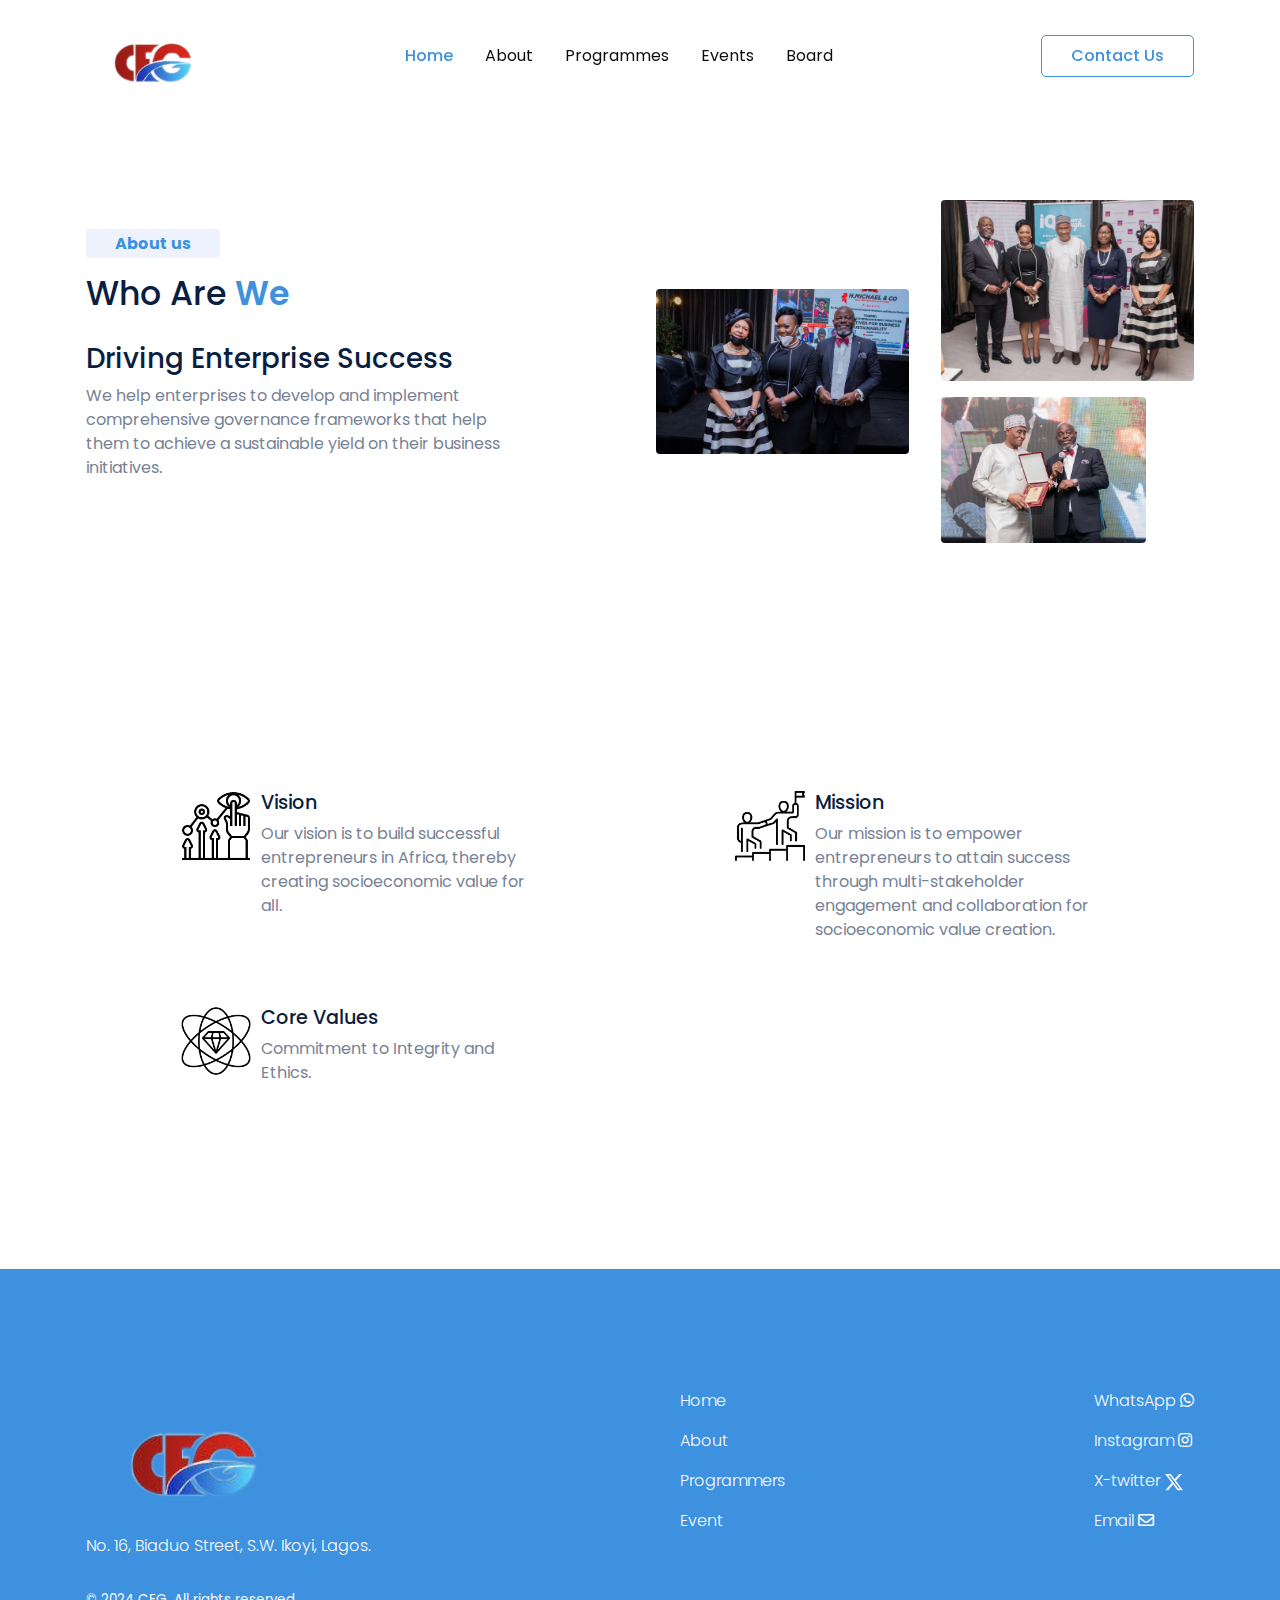
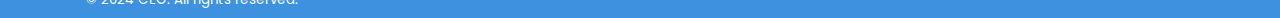
==== about-us.html @ 886b99c8 "three page completed" ====
<!DOCTYPE html>
<html lang="en-US" dir="ltr">

  <head>
    <meta charset="utf-8">
    <meta http-equiv="X-UA-Compatible" content="IE=edge">
    <meta name="viewport" content="width=device-width, initial-scale=1">


    <title>CEG | Entrepreneurial Success</title>

    <link rel="apple-touch-icon" sizes="180x180" href="assets/img/icons/logo.png.png">
    <link rel="icon" type="image/png" sizes="32x32" href="assets/img/icons/logo.png">
    <link rel="icon" type="image/png" sizes="16x16" href="assets/img/icons/logo.png">
    <link rel="shortcut icon" type="image/x-icon" href="assets/img/icons/logo.png">
    <link rel="manifest" href="assets/img/favicons/manifest.json">
    <meta name="theme-color" content="#ffffff">


    <link href="assets/css/theme.css" rel="stylesheet" />
    <link rel="stylesheet" href="assets/css/style.css">
    <link rel="stylesheet" href="assets/css/fontawesome/css/all.css">

  </head>


  <body>
    <main class="main" id="top">
      <nav class="navbar navbar-expand-lg navbar-light fixed-top py-3" data-navbar-on-scroll="data-navbar-on-scroll">
        <div class="container"><a class="navbar-brand d-flex align-items-center fw-semi-bold fs-3" href="index.html"> <img class="me-3 cgelogo" src="assets/img/icons/logoCEG.png" alt="" /></a>
          <button class="navbar-toggler collapsed" type="button" data-bs-toggle="collapse" data-bs-target="#navbarSupportedContent" aria-controls="navbarSupportedContent" aria-expanded="false" aria-label="Toggle navigation"><span class="navbar-toggler-icon"></span></button>
          <div class="collapse navbar-collapse border-top border-lg-0 mt-4 mt-lg-0" id="navbarSupportedContent">
            <ul class="navbar-nav mx-auto pt-2 pt-lg-0 font-base">
                <li class="nav-item px-2" ><a class="nav-link fw-medium active" aria-current="page" href="index.html">Home</a></li>
                <li class="nav-item px-2" ><a class="nav-link" href="about-us.html">About</a></li>
                <li class="nav-item px-2" ><a class="nav-link" href="#services">Programmes </a></li>
                <li class="nav-item px-2" ><a class="nav-link" href="#testimonial">Events </a></li>
                <li class="nav-item px-2" ><a class="nav-link" href="board.html">Board </a></li>
            </ul>
            <form class="ps-lg-5">
              <button class="btn btn-outline-primary order-0" type="submit"> <a class="" href="#">Contact Us</a></button>
            </form>
          </div>
        </div>
      </nav>

      <section class="pt-lg-10 pt-md-8 pb-2" id="about">
        <div class="container">
          <div class="row justify-content-between">
            <div class="col-lg-5 col-9">
              <div class="badge badge-pill badge-soft-primary mb-3 px-4 py-2 font-weight-normal fs-0 mt-4">About us</div>
              <div class="col-auto px-0">
                <h2 class="font-weight-light text-capitalize mb-0 fs-xl-4 fs-sm-3 heading-underline heading-underline-2 mb-4">Who are <strong class="text-primary">we</strong></h2>
                <h3>Driving Enterprise Success</h3>
                </div>
              <p>We help enterprises to develop and implement comprehensive governance frameworks that help them to achieve a sustainable yield on their business initiatives.</p>
              
            </div>
            <div class="col-lg-6 mt-6 mt-lg-0">
              <div class="bg-holder" style="background-image:url(assets/img/shapes/ellipse-2.png);background-size:contain;"></div>
              <!--/.bg-holder-->
              <div class="row no-gutters">
                <div class="col align-self-center mr-3"><img class="img-fluid rounded" src="assets/img/EventsImages/3.jpg" alt=""></div>
                <div class="col">
                  <div class="row">
                    <div class="col mb-3"><img class="img-fluid rounded" src="assets/img/images/about1.jpg" alt=""></div>
                  </div>
                  <div class="row">
                    <div class="col-10"><img class="img-fluid rounded" src="assets/img/EventsImages/16.jpg" alt=""></div>
                  </div>
                </div>
              </div>
            </div>
          </div>
        </div><!-- end of .container-->
      </section>
     <section>
        <div class="container">
            <div class="row justify-content-center mt-lg-8 mt-3">
              <div class="col-xl-10 col-lg-9">
                <div class="row justify-content-between">
                  <div class="col-xl-5 col-md-6 mb-5">
                    <div class="media"><img class="align-self-start mr-2" src="assets/img/icons/vision.png" alt="..." width="70">
                      <div class="media-body">
                        <h5 class="font-weight-bold">Vision</h5>
                        <p>Our vision is to build successful entrepreneurs in Africa, thereby creating socioeconomic value for all.</p>
                      </div>
                    </div>
                  </div>
                  <div class="col-xl-5 col-md-6 mb-5">
                    <div class="media"><img class="align-self-start mr-2" src="assets/img/icons/leadership.png" alt="..." width="70">
                      <div class="media-body">
                        <h5 class="font-weight-bold">Mission</h5>
                        <p>Our mission is to empower entrepreneurs to attain success through multi-stakeholder engagement and collaboration for socioeconomic value creation.</p>
                      </div>
                    </div>
                  </div>
                  <div class="col-xl-5 col-md-6 mb-5">
                    <div class="media"><img class="align-self-start mr-2" src="assets/img/icons/values.png" alt="..." width="70">
                      <div class="media-body">
                        <h5 class="font-weight-bold">Core Values</h5>
                        <p>Commitment to Integrity and Ethics.</p>
                      </div>
                    </div>
                  </div>             
                </div>
              </div>
            </div>
          </div>
     </section>
      <section class="py-0 bg-primary">

        <div class="container">
          <div class="row justify-content-between pb-2 pt-8">
            <div class="col-12 col-lg-auto mb-5 mb-lg-0"><a class="d-flex align-items-center fw-semi-bold fs-3" href="#"> <img class="me-3" src="assets/img/icons/logoCEG.png" alt="..." /></a>
              <p class="my-3 text-100 fw-light">No. 16, Biaduo Street, S.W.
                Ikoyi, Lagos.</p>
            </div>
            <div class="col-auto mb-3">
              <ul class="list-unstyled mb-md-4 mb-lg-0">
                <li class="mb-3"><a class="text-100 fw-light text-decoration-none" href="#!">Home </a></li>
                <li class="mb-3"><a class="text-100 fw-light text-decoration-none" href="#!">About</a></li>
                <li class="mb-3"><a class="text-100 fw-light text-decoration-none" href="#!">Programmers</a></li>
                <li class="mb-3"><a class="text-100 fw-light text-decoration-none" href="#!">Event</a></li>
              </ul>
            </div>
            <div class="col-auto mb-3">
              <ul class="list-unstyled mb-md-4 mb-lg-0">
                <li class="mb-3"><a class="text-100 fw-light text-decoration-none" href="#!">WhatsApp <i class="fab fa-whatsapp"></i></a></li>
                <li class="mb-3"><a class="text-100 fw-light text-decoration-none" href="#!">Instagram  <i class="fab fa-instagram"></i></a></li>
                <li class="mb-3 xt"><a class="text-100 fw-light text-decoration-none" href="#!">X-twitter <svg xmlns="http://www.w3.org/2000/svg" viewBox="0 0 512 512"><!--!Font Awesome Free 6.6.0 by @fontawesome - https://fontawesome.com License - https://fontawesome.com/license/free Copyright 2024 Fonticons, Inc.--><path fill="#f5f5f5" d="M389.2 48h70.6L305.6 224.2 487 464H345L233.7 318.6 106.5 464H35.8L200.7 275.5 26.8 48H172.4L272.9 180.9 389.2 48zM364.4 421.8h39.1L151.1 88h-42L364.4 421.8z"/></svg></a></li>
                <li class="mb-3"><a class="text-100 fw-light text-decoration-none" href="#!">Email <i class="far fa-envelope"></i></a></li>
              </ul>
            </div>
          </div>
          <div class="row">
            <div class="col-auto mb-2">
              <p class="mb-0 fs--1 my-2 text-100">&copy; 2024 CEG. All rights reserved.
              </p>
            </div>
          </div>
        </div><!-- end of .container-->

      </section>
    </main>
    <script src="vendors/@popperjs/popper.min.js"></script>
    <script src="vendors/bootstrap/bootstrap.min.js"></script>
    <script src="vendors/is/is.min.js"></script>
    <script src="https://polyfill.io/v3/polyfill.min.js?features=window.scroll"></script>
    <script src="assets/js/theme.js"></script>
    <script src="assets/js/script.js"></script>

    <link href="https://fonts.googleapis.com/css2?family=Poppins:wght@200;300;400;500;600;700;800;900&amp;display=swap" rel="stylesheet">
  </body>

</html>
---- assets/css/theme.css ----
/* -------------------------------------------------------------------------- */
/*                                 Theme                                      */
/* -------------------------------------------------------------------------- */
/* prettier-ignore */
/* -------------------------------------------------------------------------- */
/*                                  Utilities                                 */
/* -------------------------------------------------------------------------- */
/*-----------------------------------------------
|   Bootstrap Styles
-----------------------------------------------*/
/*!
 * Bootstrap v5.0.0-alpha1 (https://getbootstrap.com/)
 * Copyright 2011-2020 The Bootstrap Authors
 * Copyright 2011-2020 Twitter, Inc.
 * Licensed under MIT (https://github.com/twbs/bootstrap/blob/main/LICENSE)
 */
:root {
  --bs-blue: #3e91df;
  --bs-indigo: #53ACF8;
  --bs-purple: #ad71ff;
  --bs-pink: #ff71c3;
  --bs-red: #ff717c;
  --bs-orange: #ff8125;
  --bs-yellow: #ffee25;
  --bs-green: #5fa500;
  --bs-teal: #00a598;
  --bs-cyan: #3EB8F4;
  --bs-white: #fff;
  --bs-gray: #C3BCC4;
  --bs-gray-dark: #B0A7B2;
  --bs-primary: #3e91df;
  --bs-secondary: #A79CA8;
  --bs-success: #5fa500;
  --bs-info: #3EB8F4;
  --bs-warning: #ffee25;
  --bs-danger: #ff717c;
  --bs-light: #F9FAFD;
  --bs-dark: #44224B;
  --bs-font-sans-serif: "Poppins", "Open Sans", -apple-system, BlinkMacSystemFont, "Segoe UI", "Helvetica Neue", Arial, sans-serif, "Apple Color Emoji", "Segoe UI Emoji", "Segoe UI Symbol";
  --bs-font-monospace: "SFMono-Regular", Menlo, Monaco, Consolas, "Liberation Mono", "Courier New", monospace;
  --bs-gradient: linear-gradient(180deg, rgba(255, 255, 255, 0.15), rgba(255, 255, 255, 0));
}

*,
*::before,
*::after {
  -webkit-box-sizing: border-box;
  box-sizing: border-box;
}

@media (prefers-reduced-motion: no-preference) {
  :root {
    scroll-behavior: smooth;
  }
}

body {
  margin: 0;
  font-family: "Poppins", -apple-system, BlinkMacSystemFont, "Segoe UI", "Helvetica Neue", Arial, sans-serif, "Apple Color Emoji", "Segoe UI Emoji", "Segoe UI Symbol";
  font-size: 1rem;
  font-weight: 400;
  line-height: 1.5;
  color: #778295;
  background-color: #fff;
  -webkit-text-size-adjust: 100%;
  -webkit-tap-highlight-color: rgba(0, 0, 0, 0);
}

hr {
  margin: 1rem 0;
  color: #DFDBDF;
  background-color: currentColor;
  border: 0;
  opacity: 1;
}

hr:not([size]) {
  height: 1px;
}

h1, .h1, h2, .h2, h3, .h3, h4, .h4, h5, .h5, h6, .h6 {
  margin-top: 0;
  margin-bottom: 0.5rem;
  font-family: "Poppins", "Open Sans", -apple-system, BlinkMacSystemFont, "Segoe UI", "Helvetica Neue", Arial, sans-serif, "Apple Color Emoji", "Segoe UI Emoji", "Segoe UI Symbol";
  font-weight: 500;
  line-height: 1.2;
  color: #091E40;
}

h1, .h1 {
  font-size: calc(1.37383rem + 1.48598vw);
}

@media (min-width: 1200px) {
  h1, .h1 {
    font-size: 2.48832rem;
  }
}

h2, .h2 {
  font-size: calc(1.33236rem + 0.98832vw);
}

@media (min-width: 1200px) {
  h2, .h2 {
    font-size: 2.0736rem;
  }
}

h3, .h3 {
  font-size: calc(1.2978rem + 0.5736vw);
}

@media (min-width: 1200px) {
  h3, .h3 {
    font-size: 1.728rem;
  }
}

h4, .h4 {
  font-size: calc(1.269rem + 0.228vw);
}

@media (min-width: 1200px) {
  h4, .h4 {
    font-size: 1.44rem;
  }
}

h5, .h5 {
  font-size: 1.2rem;
}

h6, .h6 {
  font-size: 0.83333rem;
}

p {
  margin-top: 0;
  margin-bottom: 1rem;
}

abbr[title],
abbr[data-bs-original-title] {
  -webkit-text-decoration: underline dotted;
  text-decoration: underline dotted;
  cursor: help;
  -webkit-text-decoration-skip-ink: none;
  text-decoration-skip-ink: none;
}

address {
  margin-bottom: 1rem;
  font-style: normal;
  line-height: inherit;
}

ol,
ul {
  padding-left: 2rem;
}

ol,
ul,
dl {
  margin-top: 0;
  margin-bottom: 1rem;
}

ol ol,
ul ul,
ol ul,
ul ol {
  margin-bottom: 0;
}

dt {
  font-weight: 700;
}

dd {
  margin-bottom: .5rem;
  margin-left: 0;
}

blockquote {
  margin: 0 0 1rem;
}

b,
strong {
  font-weight: 800;
}

small, .small {
  font-size: 75%;
}

mark, .mark {
  padding: 0.2em;
  background-color: #fcf8e3;
}

sub,
sup {
  position: relative;
  font-size: 0.75em;
  line-height: 0;
  vertical-align: baseline;
}

sub {
  bottom: -.25em;
}

sup {
  top: -.5em;
}

a {
  color: #3e91df;
  text-decoration: none;
}

a:hover {
  color: #fff;
  text-decoration: underline;
}

a:not([href]):not([class]), a:not([href]):not([class]):hover {
  color: inherit;
  text-decoration: none;
}

pre,
code,
kbd,
samp {
  font-family: var(--bs-font-monospace);
  font-size: 1em;
  direction: ltr /* rtl:ignore */;
  unicode-bidi: bidi-override;
}

pre {
  display: block;
  margin-top: 0;
  margin-bottom: 1rem;
  overflow: auto;
  font-size: 75%;
}

pre code {
  font-size: inherit;
  color: inherit;
  word-break: normal;
}

code {
  font-size: 75%;
  color: #ff71c3;
  word-wrap: break-word;
}

a > code {
  color: inherit;
}

kbd {
  padding: 0.2rem 0.4rem;
  font-size: 75%;
  color: #fff;
  background-color: #A79CA8;
  border-radius: 0.625rem;
}

kbd kbd {
  padding: 0;
  font-size: 1em;
  font-weight: 700;
}

figure {
  margin: 0 0 1rem;
}

img,
svg {
  vertical-align: middle;
}

table {
  caption-side: bottom;
  border-collapse: collapse;
}

caption {
  padding-top: 0.5rem;
  padding-bottom: 0.5rem;
  color: #CCC6CD;
  text-align: left;
}

th {
  text-align: inherit;
  text-align: -webkit-match-parent;
}

thead,
tbody,
tfoot,
tr,
td,
th {
  border-color: inherit;
  border-style: solid;
  border-width: 0;
}

label {
  display: inline-block;
}

button {
  border-radius: 0;
}

button:focus:not(:focus-visible) {
  outline: 0;
}

input,
button,
select,
optgroup,
textarea {
  margin: 0;
  font-family: inherit;
  font-size: inherit;
  line-height: inherit;
}

button,
select {
  text-transform: none;
}

[role="button"] {
  cursor: pointer;
}

select {
  word-wrap: normal;
}

select:disabled {
  opacity: 1;
}

[list]::-webkit-calendar-picker-indicator {
  display: none;
}

button,
[type="button"],
[type="reset"],
[type="submit"] {
  -webkit-appearance: button;
}

button:not(:disabled),
[type="button"]:not(:disabled),
[type="reset"]:not(:disabled),
[type="submit"]:not(:disabled) {
  cursor: pointer;
}

::-moz-focus-inner {
  padding: 0;
  border-style: none;
}

textarea {
  resize: vertical;
}

fieldset {
  min-width: 0;
  padding: 0;
  margin: 0;
  border: 0;
}

legend {
  float: left;
  width: 100%;
  padding: 0;
  margin-bottom: 0.5rem;
  font-size: calc(1.275rem + 0.3vw);
  line-height: inherit;
}

@media (min-width: 1200px) {
  legend {
    font-size: 1.5rem;
  }
}

legend + * {
  clear: left;
}

::-webkit-datetime-edit-fields-wrapper,
::-webkit-datetime-edit-text,
::-webkit-datetime-edit-minute,
::-webkit-datetime-edit-hour-field,
::-webkit-datetime-edit-day-field,
::-webkit-datetime-edit-month-field,
::-webkit-datetime-edit-year-field {
  padding: 0;
}

::-webkit-inner-spin-button {
  height: auto;
}

[type="search"] {
  outline-offset: -2px;
  -webkit-appearance: textfield;
}

/* rtl:raw:
[type="tel"],
[type="url"],
[type="email"],
[type="number"] {
  direction: ltr;
}
*/
::-webkit-search-decoration {
  -webkit-appearance: none;
}

::-webkit-color-swatch-wrapper {
  padding: 0;
}

::file-selector-button {
  font: inherit;
}

::-webkit-file-upload-button {
  font: inherit;
  -webkit-appearance: button;
}

output {
  display: inline-block;
}

iframe {
  border: 0;
}

summary {
  display: list-item;
  cursor: pointer;
}

progress {
  vertical-align: baseline;
}

[hidden] {
  display: none !important;
}

.lead {
  font-size: 1.2rem;
  font-weight: 400;
}

.display-1 {
  font-size: calc(1.55498rem + 3.65978vw);
  font-weight: 900;
  line-height: 1;
}

@media (min-width: 1200px) {
  .display-1 {
    font-size: 4.29982rem;
  }
}

.display-2 {
  font-size: calc(1.48332rem + 2.79982vw);
  font-weight: 900;
  line-height: 1;
}

@media (min-width: 1200px) {
  .display-2 {
    font-size: 3.58318rem;
  }
}

.display-3 {
  font-size: calc(1.4236rem + 2.08318vw);
  font-weight: 900;
  line-height: 1;
}

@media (min-width: 1200px) {
  .display-3 {
    font-size: 2.98598rem;
  }
}

.display-4 {
  font-size: calc(1.37383rem + 1.48598vw);
  font-weight: 900;
  line-height: 1;
}

@media (min-width: 1200px) {
  .display-4 {
    font-size: 2.48832rem;
  }
}

.display-5 {
  font-size: calc(1.33236rem + 0.98832vw);
  font-weight: 900;
  line-height: 1;
}

@media (min-width: 1200px) {
  .display-5 {
    font-size: 2.0736rem;
  }
}

.display-6 {
  font-size: calc(1.2978rem + 0.5736vw);
  font-weight: 900;
  line-height: 1;
}

@media (min-width: 1200px) {
  .display-6 {
    font-size: 1.728rem;
  }
}

.list-unstyled {
  padding-left: 0;
  list-style: none;
}

.list-inline {
  padding-left: 0;
  list-style: none;
}

.list-inline-item {
  display: inline-block;
}

.list-inline-item:not(:last-child) {
  margin-right: 0.5rem;
}

.initialism {
  font-size: 75%;
  text-transform: uppercase;
}

.blockquote {
  margin-bottom: 1rem;
  font-size: 1.2rem;
}

.blockquote > :last-child {
  margin-bottom: 0;
}

.blockquote-footer {
  margin-top: -1rem;
  margin-bottom: 1rem;
  font-size: 75%;
  color: #C3BCC4;
}

.blockquote-footer::before {
  content: "\2014\00A0";
}

.img-fluid {
  max-width: 100%;
  height: auto;
}

.img-thumbnail {
  padding: 0.25rem;
  background-color: #fff;
  border: 1px solid #DFDBDF;
  border-radius: 0.25rem;
  max-width: 100%;
  height: auto;
}

.figure {
  display: inline-block;
}

.figure-img {
  margin-bottom: 0.5rem;
  line-height: 1;
}

.figure-caption {
  font-size: 75%;
  color: #C3BCC4;
}

.container,
.container-fluid,
.container-sm,
.container-md,
.container-lg,
.container-xl,
.container-xxl {
  width: 100%;
  padding-right: var(--bs-gutter-x, 1rem);
  padding-left: var(--bs-gutter-x, 1rem);
  margin-right: auto;
  margin-left: auto;
}

@media (min-width: 576px) {
  .container, .container-sm {
    max-width: 540px;
  }
}

@media (min-width: 768px) {
  .container, .container-sm, .container-md {
    max-width: 720px;
  }
}

@media (min-width: 992px) {
  .container, .container-sm, .container-md, .container-lg {
    max-width: 960px;
  }
}

@media (min-width: 1200px) {
  .container, .container-sm, .container-md, .container-lg, .container-xl {
    max-width: 1140px;
  }
}

@media (min-width: 1540px) {
  .container, .container-sm, .container-md, .container-lg, .container-xl, .container-xxl {
    max-width: 1480px;
  }
}

.row {
  --bs-gutter-x: 2rem;
  --bs-gutter-y: 0;
  display: -webkit-box;
  display: -ms-flexbox;
  display: flex;
  -ms-flex-wrap: wrap;
  flex-wrap: wrap;
  margin-top: calc(var(--bs-gutter-y) * -1);
  margin-right: calc(var(--bs-gutter-x) / -2);
  margin-left: calc(var(--bs-gutter-x) / -2);
}

.row > * {
  -ms-flex-negative: 0;
  flex-shrink: 0;
  width: 100%;
  max-width: 100%;
  padding-right: calc(var(--bs-gutter-x) / 2);
  padding-left: calc(var(--bs-gutter-x) / 2);
  margin-top: var(--bs-gutter-y);
}

.col {
  -webkit-box-flex: 1;
  -ms-flex: 1 0 0%;
  flex: 1 0 0%;
}

.row-cols-auto > * {
  -webkit-box-flex: 0;
  -ms-flex: 0 0 auto;
  flex: 0 0 auto;
  width: auto;
}

.row-cols-1 > * {
  -webkit-box-flex: 0;
  -ms-flex: 0 0 auto;
  flex: 0 0 auto;
  width: 100%;
}

.row-cols-2 > * {
  -webkit-box-flex: 0;
  -ms-flex: 0 0 auto;
  flex: 0 0 auto;
  width: 50%;
}

.row-cols-3 > * {
  -webkit-box-flex: 0;
  -ms-flex: 0 0 auto;
  flex: 0 0 auto;
  width: 33.33333%;
}

.row-cols-4 > * {
  -webkit-box-flex: 0;
  -ms-flex: 0 0 auto;
  flex: 0 0 auto;
  width: 25%;
}

.row-cols-5 > * {
  -webkit-box-flex: 0;
  -ms-flex: 0 0 auto;
  flex: 0 0 auto;
  width: 20%;
}

.row-cols-6 > * {
  -webkit-box-flex: 0;
  -ms-flex: 0 0 auto;
  flex: 0 0 auto;
  width: 16.66667%;
}

.col-auto {
  -webkit-box-flex: 0;
  -ms-flex: 0 0 auto;
  flex: 0 0 auto;
  width: auto;
}

.col-1 {
  -webkit-box-flex: 0;
  -ms-flex: 0 0 auto;
  flex: 0 0 auto;
  width: 8.33333%;
}

.col-2 {
  -webkit-box-flex: 0;
  -ms-flex: 0 0 auto;
  flex: 0 0 auto;
  width: 16.66667%;
}

.col-3 {
  -webkit-box-flex: 0;
  -ms-flex: 0 0 auto;
  flex: 0 0 auto;
  width: 25%;
}

.col-4 {
  -webkit-box-flex: 0;
  -ms-flex: 0 0 auto;
  flex: 0 0 auto;
  width: 33.33333%;
}

.col-5 {
  -webkit-box-flex: 0;
  -ms-flex: 0 0 auto;
  flex: 0 0 auto;
  width: 41.66667%;
}

.col-6 {
  -webkit-box-flex: 0;
  -ms-flex: 0 0 auto;
  flex: 0 0 auto;
  width: 50%;
}

.col-7 {
  -webkit-box-flex: 0;
  -ms-flex: 0 0 auto;
  flex: 0 0 auto;
  width: 58.33333%;
}

.col-8 {
  -webkit-box-flex: 0;
  -ms-flex: 0 0 auto;
  flex: 0 0 auto;
  width: 66.66667%;
}

.col-9 {
  -webkit-box-flex: 0;
  -ms-flex: 0 0 auto;
  flex: 0 0 auto;
  width: 75%;
}

.col-10 {
  -webkit-box-flex: 0;
  -ms-flex: 0 0 auto;
  flex: 0 0 auto;
  width: 83.33333%;
}

.col-11 {
  -webkit-box-flex: 0;
  -ms-flex: 0 0 auto;
  flex: 0 0 auto;
  width: 91.66667%;
}

.col-12 {
  -webkit-box-flex: 0;
  -ms-flex: 0 0 auto;
  flex: 0 0 auto;
  width: 100%;
}

.offset-1 {
  margin-left: 8.33333%;
}

.offset-2 {
  margin-left: 16.66667%;
}

.offset-3 {
  margin-left: 25%;
}

.offset-4 {
  margin-left: 33.33333%;
}

.offset-5 {
  margin-left: 41.66667%;
}

.offset-6 {
  margin-left: 50%;
}

.offset-7 {
  margin-left: 58.33333%;
}

.offset-8 {
  margin-left: 66.66667%;
}

.offset-9 {
  margin-left: 75%;
}

.offset-10 {
  margin-left: 83.33333%;
}

.offset-11 {
  margin-left: 91.66667%;
}

.g-0,
.gx-0 {
  --bs-gutter-x: 0;
}

.g-0,
.gy-0 {
  --bs-gutter-y: 0;
}

.g-1,
.gx-1 {
  --bs-gutter-x: 0.25rem;
}

.g-1,
.gy-1 {
  --bs-gutter-y: 0.25rem;
}

.g-2,
.gx-2 {
  --bs-gutter-x: 0.5rem;
}

.g-2,
.gy-2 {
  --bs-gutter-y: 0.5rem;
}

.g-3,
.gx-3 {
  --bs-gutter-x: 1rem;
}

.g-3,
.gy-3 {
  --bs-gutter-y: 1rem;
}

.g-4,
.gx-4 {
  --bs-gutter-x: 1.8rem;
}

.g-4,
.gy-4 {
  --bs-gutter-y: 1.8rem;
}

.g-5,
.gx-5 {
  --bs-gutter-x: 3rem;
}

.g-5,
.gy-5 {
  --bs-gutter-y: 3rem;
}

.g-6,
.gx-6 {
  --bs-gutter-x: 4rem;
}

.g-6,
.gy-6 {
  --bs-gutter-y: 4rem;
}

.g-7,
.gx-7 {
  --bs-gutter-x: 5rem;
}

.g-7,
.gy-7 {
  --bs-gutter-y: 5rem;
}

.g-8,
.gx-8 {
  --bs-gutter-x: 7.5rem;
}

.g-8,
.gy-8 {
  --bs-gutter-y: 7.5rem;
}

.g-9,
.gx-9 {
  --bs-gutter-x: 10rem;
}

.g-9,
.gy-9 {
  --bs-gutter-y: 10rem;
}

.g-10,
.gx-10 {
  --bs-gutter-x: 12.5rem;
}

.g-10,
.gy-10 {
  --bs-gutter-y: 12.5rem;
}

.g-11,
.gx-11 {
  --bs-gutter-x: 15rem;
}

.g-11,
.gy-11 {
  --bs-gutter-y: 15rem;
}

@media (min-width: 576px) {
  .col-sm {
    -webkit-box-flex: 1;
    -ms-flex: 1 0 0%;
    flex: 1 0 0%;
  }
  .row-cols-sm-auto > * {
    -webkit-box-flex: 0;
    -ms-flex: 0 0 auto;
    flex: 0 0 auto;
    width: auto;
  }
  .row-cols-sm-1 > * {
    -webkit-box-flex: 0;
    -ms-flex: 0 0 auto;
    flex: 0 0 auto;
    width: 100%;
  }
  .row-cols-sm-2 > * {
    -webkit-box-flex: 0;
    -ms-flex: 0 0 auto;
    flex: 0 0 auto;
    width: 50%;
  }
  .row-cols-sm-3 > * {
    -webkit-box-flex: 0;
    -ms-flex: 0 0 auto;
    flex: 0 0 auto;
    width: 33.33333%;
  }
  .row-cols-sm-4 > * {
    -webkit-box-flex: 0;
    -ms-flex: 0 0 auto;
    flex: 0 0 auto;
    width: 25%;
  }
  .row-cols-sm-5 > * {
    -webkit-box-flex: 0;
    -ms-flex: 0 0 auto;
    flex: 0 0 auto;
    width: 20%;
  }
  .row-cols-sm-6 > * {
    -webkit-box-flex: 0;
    -ms-flex: 0 0 auto;
    flex: 0 0 auto;
    width: 16.66667%;
  }
  .col-sm-auto {
    -webkit-box-flex: 0;
    -ms-flex: 0 0 auto;
    flex: 0 0 auto;
    width: auto;
  }
  .col-sm-1 {
    -webkit-box-flex: 0;
    -ms-flex: 0 0 auto;
    flex: 0 0 auto;
    width: 8.33333%;
  }
  .col-sm-2 {
    -webkit-box-flex: 0;
    -ms-flex: 0 0 auto;
    flex: 0 0 auto;
    width: 16.66667%;
  }
  .col-sm-3 {
    -webkit-box-flex: 0;
    -ms-flex: 0 0 auto;
    flex: 0 0 auto;
    width: 25%;
  }
  .col-sm-4 {
    -webkit-box-flex: 0;
    -ms-flex: 0 0 auto;
    flex: 0 0 auto;
    width: 33.33333%;
  }
  .col-sm-5 {
    -webkit-box-flex: 0;
    -ms-flex: 0 0 auto;
    flex: 0 0 auto;
    width: 41.66667%;
  }
  .col-sm-6 {
    -webkit-box-flex: 0;
    -ms-flex: 0 0 auto;
    flex: 0 0 auto;
    width: 50%;
  }
  .col-sm-7 {
    -webkit-box-flex: 0;
    -ms-flex: 0 0 auto;
    flex: 0 0 auto;
    width: 58.33333%;
  }
  .col-sm-8 {
    -webkit-box-flex: 0;
    -ms-flex: 0 0 auto;
    flex: 0 0 auto;
    width: 66.66667%;
  }
  .col-sm-9 {
    -webkit-box-flex: 0;
    -ms-flex: 0 0 auto;
    flex: 0 0 auto;
    width: 75%;
  }
  .col-sm-10 {
    -webkit-box-flex: 0;
    -ms-flex: 0 0 auto;
    flex: 0 0 auto;
    width: 83.33333%;
  }
  .col-sm-11 {
    -webkit-box-flex: 0;
    -ms-flex: 0 0 auto;
    flex: 0 0 auto;
    width: 91.66667%;
  }
  .col-sm-12 {
    -webkit-box-flex: 0;
    -ms-flex: 0 0 auto;
    flex: 0 0 auto;
    width: 100%;
  }
  .offset-sm-0 {
    margin-left: 0;
  }
  .offset-sm-1 {
    margin-left: 8.33333%;
  }
  .offset-sm-2 {
    margin-left: 16.66667%;
  }
  .offset-sm-3 {
    margin-left: 25%;
  }
  .offset-sm-4 {
    margin-left: 33.33333%;
  }
  .offset-sm-5 {
    margin-left: 41.66667%;
  }
  .offset-sm-6 {
    margin-left: 50%;
  }
  .offset-sm-7 {
    margin-left: 58.33333%;
  }
  .offset-sm-8 {
    margin-left: 66.66667%;
  }
  .offset-sm-9 {
    margin-left: 75%;
  }
  .offset-sm-10 {
    margin-left: 83.33333%;
  }
  .offset-sm-11 {
    margin-left: 91.66667%;
  }
  .g-sm-0,
  .gx-sm-0 {
    --bs-gutter-x: 0;
  }
  .g-sm-0,
  .gy-sm-0 {
    --bs-gutter-y: 0;
  }
  .g-sm-1,
  .gx-sm-1 {
    --bs-gutter-x: 0.25rem;
  }
  .g-sm-1,
  .gy-sm-1 {
    --bs-gutter-y: 0.25rem;
  }
  .g-sm-2,
  .gx-sm-2 {
    --bs-gutter-x: 0.5rem;
  }
  .g-sm-2,
  .gy-sm-2 {
    --bs-gutter-y: 0.5rem;
  }
  .g-sm-3,
  .gx-sm-3 {
    --bs-gutter-x: 1rem;
  }
  .g-sm-3,
  .gy-sm-3 {
    --bs-gutter-y: 1rem;
  }
  .g-sm-4,
  .gx-sm-4 {
    --bs-gutter-x: 1.8rem;
  }
  .g-sm-4,
  .gy-sm-4 {
    --bs-gutter-y: 1.8rem;
  }
  .g-sm-5,
  .gx-sm-5 {
    --bs-gutter-x: 3rem;
  }
  .g-sm-5,
  .gy-sm-5 {
    --bs-gutter-y: 3rem;
  }
  .g-sm-6,
  .gx-sm-6 {
    --bs-gutter-x: 4rem;
  }
  .g-sm-6,
  .gy-sm-6 {
    --bs-gutter-y: 4rem;
  }
  .g-sm-7,
  .gx-sm-7 {
    --bs-gutter-x: 5rem;
  }
  .g-sm-7,
  .gy-sm-7 {
    --bs-gutter-y: 5rem;
  }
  .g-sm-8,
  .gx-sm-8 {
    --bs-gutter-x: 7.5rem;
  }
  .g-sm-8,
  .gy-sm-8 {
    --bs-gutter-y: 7.5rem;
  }
  .g-sm-9,
  .gx-sm-9 {
    --bs-gutter-x: 10rem;
  }
  .g-sm-9,
  .gy-sm-9 {
    --bs-gutter-y: 10rem;
  }
  .g-sm-10,
  .gx-sm-10 {
    --bs-gutter-x: 12.5rem;
  }
  .g-sm-10,
  .gy-sm-10 {
    --bs-gutter-y: 12.5rem;
  }
  .g-sm-11,
  .gx-sm-11 {
    --bs-gutter-x: 15rem;
  }
  .g-sm-11,
  .gy-sm-11 {
    --bs-gutter-y: 15rem;
  }
}

@media (min-width: 768px) {
  .col-md {
    -webkit-box-flex: 1;
    -ms-flex: 1 0 0%;
    flex: 1 0 0%;
  }
  .row-cols-md-auto > * {
    -webkit-box-flex: 0;
    -ms-flex: 0 0 auto;
    flex: 0 0 auto;
    width: auto;
  }
  .row-cols-md-1 > * {
    -webkit-box-flex: 0;
    -ms-flex: 0 0 auto;
    flex: 0 0 auto;
    width: 100%;
  }
  .row-cols-md-2 > * {
    -webkit-box-flex: 0;
    -ms-flex: 0 0 auto;
    flex: 0 0 auto;
    width: 50%;
  }
  .row-cols-md-3 > * {
    -webkit-box-flex: 0;
    -ms-flex: 0 0 auto;
    flex: 0 0 auto;
    width: 33.33333%;
  }
  .row-cols-md-4 > * {
    -webkit-box-flex: 0;
    -ms-flex: 0 0 auto;
    flex: 0 0 auto;
    width: 25%;
  }
  .row-cols-md-5 > * {
    -webkit-box-flex: 0;
    -ms-flex: 0 0 auto;
    flex: 0 0 auto;
    width: 20%;
  }
  .row-cols-md-6 > * {
    -webkit-box-flex: 0;
    -ms-flex: 0 0 auto;
    flex: 0 0 auto;
    width: 16.66667%;
  }
  .col-md-auto {
    -webkit-box-flex: 0;
    -ms-flex: 0 0 auto;
    flex: 0 0 auto;
    width: auto;
  }
  .col-md-1 {
    -webkit-box-flex: 0;
    -ms-flex: 0 0 auto;
    flex: 0 0 auto;
    width: 8.33333%;
  }
  .col-md-2 {
    -webkit-box-flex: 0;
    -ms-flex: 0 0 auto;
    flex: 0 0 auto;
    width: 16.66667%;
  }
  .col-md-3 {
    -webkit-box-flex: 0;
    -ms-flex: 0 0 auto;
    flex: 0 0 auto;
    width: 25%;
  }
  .col-md-4 {
    -webkit-box-flex: 0;
    -ms-flex: 0 0 auto;
    flex: 0 0 auto;
    width: 33.33333%;
  }
  .col-md-5 {
    -webkit-box-flex: 0;
    -ms-flex: 0 0 auto;
    flex: 0 0 auto;
    width: 41.66667%;
  }
  .col-md-6 {
    -webkit-box-flex: 0;
    -ms-flex: 0 0 auto;
    flex: 0 0 auto;
    width: 50%;
  }
  .col-md-7 {
    -webkit-box-flex: 0;
    -ms-flex: 0 0 auto;
    flex: 0 0 auto;
    width: 58.33333%;
  }
  .col-md-8 {
    -webkit-box-flex: 0;
    -ms-flex: 0 0 auto;
    flex: 0 0 auto;
    width: 66.66667%;
  }
  .col-md-9 {
    -webkit-box-flex: 0;
    -ms-flex: 0 0 auto;
    flex: 0 0 auto;
    width: 75%;
  }
  .col-md-10 {
    -webkit-box-flex: 0;
    -ms-flex: 0 0 auto;
    flex: 0 0 auto;
    width: 83.33333%;
  }
  .col-md-11 {
    -webkit-box-flex: 0;
    -ms-flex: 0 0 auto;
    flex: 0 0 auto;
    width: 91.66667%;
  }
  .col-md-12 {
    -webkit-box-flex: 0;
    -ms-flex: 0 0 auto;
    flex: 0 0 auto;
    width: 100%;
  }
  .offset-md-0 {
    margin-left: 0;
  }
  .offset-md-1 {
    margin-left: 8.33333%;
  }
  .offset-md-2 {
    margin-left: 16.66667%;
  }
  .offset-md-3 {
    margin-left: 25%;
  }
  .offset-md-4 {
    margin-left: 33.33333%;
  }
  .offset-md-5 {
    margin-left: 41.66667%;
  }
  .offset-md-6 {
    margin-left: 50%;
  }
  .offset-md-7 {
    margin-left: 58.33333%;
  }
  .offset-md-8 {
    margin-left: 66.66667%;
  }
  .offset-md-9 {
    margin-left: 75%;
  }
  .offset-md-10 {
    margin-left: 83.33333%;
  }
  .offset-md-11 {
    margin-left: 91.66667%;
  }
  .g-md-0,
  .gx-md-0 {
    --bs-gutter-x: 0;
  }
  .g-md-0,
  .gy-md-0 {
    --bs-gutter-y: 0;
  }
  .g-md-1,
  .gx-md-1 {
    --bs-gutter-x: 0.25rem;
  }
  .g-md-1,
  .gy-md-1 {
    --bs-gutter-y: 0.25rem;
  }
  .g-md-2,
  .gx-md-2 {
    --bs-gutter-x: 0.5rem;
  }
  .g-md-2,
  .gy-md-2 {
    --bs-gutter-y: 0.5rem;
  }
  .g-md-3,
  .gx-md-3 {
    --bs-gutter-x: 1rem;
  }
  .g-md-3,
  .gy-md-3 {
    --bs-gutter-y: 1rem;
  }
  .g-md-4,
  .gx-md-4 {
    --bs-gutter-x: 1.8rem;
  }
  .g-md-4,
  .gy-md-4 {
    --bs-gutter-y: 1.8rem;
  }
  .g-md-5,
  .gx-md-5 {
    --bs-gutter-x: 3rem;
  }
  .g-md-5,
  .gy-md-5 {
    --bs-gutter-y: 3rem;
  }
  .g-md-6,
  .gx-md-6 {
    --bs-gutter-x: 4rem;
  }
  .g-md-6,
  .gy-md-6 {
    --bs-gutter-y: 4rem;
  }
  .g-md-7,
  .gx-md-7 {
    --bs-gutter-x: 5rem;
  }
  .g-md-7,
  .gy-md-7 {
    --bs-gutter-y: 5rem;
  }
  .g-md-8,
  .gx-md-8 {
    --bs-gutter-x: 7.5rem;
  }
  .g-md-8,
  .gy-md-8 {
    --bs-gutter-y: 7.5rem;
  }
  .g-md-9,
  .gx-md-9 {
    --bs-gutter-x: 10rem;
  }
  .g-md-9,
  .gy-md-9 {
    --bs-gutter-y: 10rem;
  }
  .g-md-10,
  .gx-md-10 {
    --bs-gutter-x: 12.5rem;
  }
  .g-md-10,
  .gy-md-10 {
    --bs-gutter-y: 12.5rem;
  }
  .g-md-11,
  .gx-md-11 {
    --bs-gutter-x: 15rem;
  }
  .g-md-11,
  .gy-md-11 {
    --bs-gutter-y: 15rem;
  }
}

@media (min-width: 992px) {
  .col-lg {
    -webkit-box-flex: 1;
    -ms-flex: 1 0 0%;
    flex: 1 0 0%;
  }
  .row-cols-lg-auto > * {
    -webkit-box-flex: 0;
    -ms-flex: 0 0 auto;
    flex: 0 0 auto;
    width: auto;
  }
  .row-cols-lg-1 > * {
    -webkit-box-flex: 0;
    -ms-flex: 0 0 auto;
    flex: 0 0 auto;
    width: 100%;
  }
  .row-cols-lg-2 > * {
    -webkit-box-flex: 0;
    -ms-flex: 0 0 auto;
    flex: 0 0 auto;
    width: 50%;
  }
  .row-cols-lg-3 > * {
    -webkit-box-flex: 0;
    -ms-flex: 0 0 auto;
    flex: 0 0 auto;
    width: 33.33333%;
  }
  .row-cols-lg-4 > * {
    -webkit-box-flex: 0;
    -ms-flex: 0 0 auto;
    flex: 0 0 auto;
    width: 25%;
  }
  .row-cols-lg-5 > * {
    -webkit-box-flex: 0;
    -ms-flex: 0 0 auto;
    flex: 0 0 auto;
    width: 20%;
  }
  .row-cols-lg-6 > * {
    -webkit-box-flex: 0;
    -ms-flex: 0 0 auto;
    flex: 0 0 auto;
    width: 16.66667%;
  }
  .col-lg-auto {
    -webkit-box-flex: 0;
    -ms-flex: 0 0 auto;
    flex: 0 0 auto;
    width: auto;
  }
  .col-lg-1 {
    -webkit-box-flex: 0;
    -ms-flex: 0 0 auto;
    flex: 0 0 auto;
    width: 8.33333%;
  }
  .col-lg-2 {
    -webkit-box-flex: 0;
    -ms-flex: 0 0 auto;
    flex: 0 0 auto;
    width: 16.66667%;
  }
  .col-lg-3 {
    -webkit-box-flex: 0;
    -ms-flex: 0 0 auto;
    flex: 0 0 auto;
    width: 25%;
  }
  .col-lg-4 {
    -webkit-box-flex: 0;
    -ms-flex: 0 0 auto;
    flex: 0 0 auto;
    width: 33.33333%;
  }
  .col-lg-5 {
    -webkit-box-flex: 0;
    -ms-flex: 0 0 auto;
    flex: 0 0 auto;
    width: 41.66667%;
  }
  .col-lg-6 {
    -webkit-box-flex: 0;
    -ms-flex: 0 0 auto;
    flex: 0 0 auto;
    width: 50%;
  }
  .col-lg-7 {
    -webkit-box-flex: 0;
    -ms-flex: 0 0 auto;
    flex: 0 0 auto;
    width: 58.33333%;
  }
  .col-lg-8 {
    -webkit-box-flex: 0;
    -ms-flex: 0 0 auto;
    flex: 0 0 auto;
    width: 66.66667%;
  }
  .col-lg-9 {
    -webkit-box-flex: 0;
    -ms-flex: 0 0 auto;
    flex: 0 0 auto;
    width: 75%;
  }
  .col-lg-10 {
    -webkit-box-flex: 0;
    -ms-flex: 0 0 auto;
    flex: 0 0 auto;
    width: 83.33333%;
  }
  .col-lg-11 {
    -webkit-box-flex: 0;
    -ms-flex: 0 0 auto;
    flex: 0 0 auto;
    width: 91.66667%;
  }
  .col-lg-12 {
    -webkit-box-flex: 0;
    -ms-flex: 0 0 auto;
    flex: 0 0 auto;
    width: 100%;
  }
  .offset-lg-0 {
    margin-left: 0;
  }
  .offset-lg-1 {
    margin-left: 8.33333%;
  }
  .offset-lg-2 {
    margin-left: 16.66667%;
  }
  .offset-lg-3 {
    margin-left: 25%;
  }
  .offset-lg-4 {
    margin-left: 33.33333%;
  }
  .offset-lg-5 {
    margin-left: 41.66667%;
  }
  .offset-lg-6 {
    margin-left: 50%;
  }
  .offset-lg-7 {
    margin-left: 58.33333%;
  }
  .offset-lg-8 {
    margin-left: 66.66667%;
  }
  .offset-lg-9 {
    margin-left: 75%;
  }
  .offset-lg-10 {
    margin-left: 83.33333%;
  }
  .offset-lg-11 {
    margin-left: 91.66667%;
  }
  .g-lg-0,
  .gx-lg-0 {
    --bs-gutter-x: 0;
  }
  .g-lg-0,
  .gy-lg-0 {
    --bs-gutter-y: 0;
  }
  .g-lg-1,
  .gx-lg-1 {
    --bs-gutter-x: 0.25rem;
  }
  .g-lg-1,
  .gy-lg-1 {
    --bs-gutter-y: 0.25rem;
  }
  .g-lg-2,
  .gx-lg-2 {
    --bs-gutter-x: 0.5rem;
  }
  .g-lg-2,
  .gy-lg-2 {
    --bs-gutter-y: 0.5rem;
  }
  .g-lg-3,
  .gx-lg-3 {
    --bs-gutter-x: 1rem;
  }
  .g-lg-3,
  .gy-lg-3 {
    --bs-gutter-y: 1rem;
  }
  .g-lg-4,
  .gx-lg-4 {
    --bs-gutter-x: 1.8rem;
  }
  .g-lg-4,
  .gy-lg-4 {
    --bs-gutter-y: 1.8rem;
  }
  .g-lg-5,
  .gx-lg-5 {
    --bs-gutter-x: 3rem;
  }
  .g-lg-5,
  .gy-lg-5 {
    --bs-gutter-y: 3rem;
  }
  .g-lg-6,
  .gx-lg-6 {
    --bs-gutter-x: 4rem;
  }
  .g-lg-6,
  .gy-lg-6 {
    --bs-gutter-y: 4rem;
  }
  .g-lg-7,
  .gx-lg-7 {
    --bs-gutter-x: 5rem;
  }
  .g-lg-7,
  .gy-lg-7 {
    --bs-gutter-y: 5rem;
  }
  .g-lg-8,
  .gx-lg-8 {
    --bs-gutter-x: 7.5rem;
  }
  .g-lg-8,
  .gy-lg-8 {
    --bs-gutter-y: 7.5rem;
  }
  .g-lg-9,
  .gx-lg-9 {
    --bs-gutter-x: 10rem;
  }
  .g-lg-9,
  .gy-lg-9 {
    --bs-gutter-y: 10rem;
  }
  .g-lg-10,
  .gx-lg-10 {
    --bs-gutter-x: 12.5rem;
  }
  .g-lg-10,
  .gy-lg-10 {
    --bs-gutter-y: 12.5rem;
  }
  .g-lg-11,
  .gx-lg-11 {
    --bs-gutter-x: 15rem;
  }
  .g-lg-11,
  .gy-lg-11 {
    --bs-gutter-y: 15rem;
  }
}

@media (min-width: 1200px) {
  .col-xl {
    -webkit-box-flex: 1;
    -ms-flex: 1 0 0%;
    flex: 1 0 0%;
  }
  .row-cols-xl-auto > * {
    -webkit-box-flex: 0;
    -ms-flex: 0 0 auto;
    flex: 0 0 auto;
    width: auto;
  }
  .row-cols-xl-1 > * {
    -webkit-box-flex: 0;
    -ms-flex: 0 0 auto;
    flex: 0 0 auto;
    width: 100%;
  }
  .row-cols-xl-2 > * {
    -webkit-box-flex: 0;
    -ms-flex: 0 0 auto;
    flex: 0 0 auto;
    width: 50%;
  }
  .row-cols-xl-3 > * {
    -webkit-box-flex: 0;
    -ms-flex: 0 0 auto;
    flex: 0 0 auto;
    width: 33.33333%;
  }
  .row-cols-xl-4 > * {
    -webkit-box-flex: 0;
    -ms-flex: 0 0 auto;
    flex: 0 0 auto;
    width: 25%;
  }
  .row-cols-xl-5 > * {
    -webkit-box-flex: 0;
    -ms-flex: 0 0 auto;
    flex: 0 0 auto;
    width: 20%;
  }
  .row-cols-xl-6 > * {
    -webkit-box-flex: 0;
    -ms-flex: 0 0 auto;
    flex: 0 0 auto;
    width: 16.66667%;
  }
  .col-xl-auto {
    -webkit-box-flex: 0;
    -ms-flex: 0 0 auto;
    flex: 0 0 auto;
    width: auto;
  }
  .col-xl-1 {
    -webkit-box-flex: 0;
    -ms-flex: 0 0 auto;
    flex: 0 0 auto;
    width: 8.33333%;
  }
  .col-xl-2 {
    -webkit-box-flex: 0;
    -ms-flex: 0 0 auto;
    flex: 0 0 auto;
    width: 16.66667%;
  }
  .col-xl-3 {
    -webkit-box-flex: 0;
    -ms-flex: 0 0 auto;
    flex: 0 0 auto;
    width: 25%;
  }
  .col-xl-4 {
    -webkit-box-flex: 0;
    -ms-flex: 0 0 auto;
    flex: 0 0 auto;
    width: 33.33333%;
  }
  .col-xl-5 {
    -webkit-box-flex: 0;
    -ms-flex: 0 0 auto;
    flex: 0 0 auto;
    width: 41.66667%;
  }
  .col-xl-6 {
    -webkit-box-flex: 0;
    -ms-flex: 0 0 auto;
    flex: 0 0 auto;
    width: 50%;
  }
  .col-xl-7 {
    -webkit-box-flex: 0;
    -ms-flex: 0 0 auto;
    flex: 0 0 auto;
    width: 58.33333%;
  }
  .col-xl-8 {
    -webkit-box-flex: 0;
    -ms-flex: 0 0 auto;
    flex: 0 0 auto;
    width: 66.66667%;
  }
  .col-xl-9 {
    -webkit-box-flex: 0;
    -ms-flex: 0 0 auto;
    flex: 0 0 auto;
    width: 75%;
  }
  .col-xl-10 {
    -webkit-box-flex: 0;
    -ms-flex: 0 0 auto;
    flex: 0 0 auto;
    width: 83.33333%;
  }
  .col-xl-11 {
    -webkit-box-flex: 0;
    -ms-flex: 0 0 auto;
    flex: 0 0 auto;
    width: 91.66667%;
  }
  .col-xl-12 {
    -webkit-box-flex: 0;
    -ms-flex: 0 0 auto;
    flex: 0 0 auto;
    width: 100%;
  }
  .offset-xl-0 {
    margin-left: 0;
  }
  .offset-xl-1 {
    margin-left: 8.33333%;
  }
  .offset-xl-2 {
    margin-left: 16.66667%;
  }
  .offset-xl-3 {
    margin-left: 25%;
  }
  .offset-xl-4 {
    margin-left: 33.33333%;
  }
  .offset-xl-5 {
    margin-left: 41.66667%;
  }
  .offset-xl-6 {
    margin-left: 50%;
  }
  .offset-xl-7 {
    margin-left: 58.33333%;
  }
  .offset-xl-8 {
    margin-left: 66.66667%;
  }
  .offset-xl-9 {
    margin-left: 75%;
  }
  .offset-xl-10 {
    margin-left: 83.33333%;
  }
  .offset-xl-11 {
    margin-left: 91.66667%;
  }
  .g-xl-0,
  .gx-xl-0 {
    --bs-gutter-x: 0;
  }
  .g-xl-0,
  .gy-xl-0 {
    --bs-gutter-y: 0;
  }
  .g-xl-1,
  .gx-xl-1 {
    --bs-gutter-x: 0.25rem;
  }
  .g-xl-1,
  .gy-xl-1 {
    --bs-gutter-y: 0.25rem;
  }
  .g-xl-2,
  .gx-xl-2 {
    --bs-gutter-x: 0.5rem;
  }
  .g-xl-2,
  .gy-xl-2 {
    --bs-gutter-y: 0.5rem;
  }
  .g-xl-3,
  .gx-xl-3 {
    --bs-gutter-x: 1rem;
  }
  .g-xl-3,
  .gy-xl-3 {
    --bs-gutter-y: 1rem;
  }
  .g-xl-4,
  .gx-xl-4 {
    --bs-gutter-x: 1.8rem;
  }
  .g-xl-4,
  .gy-xl-4 {
    --bs-gutter-y: 1.8rem;
  }
  .g-xl-5,
  .gx-xl-5 {
    --bs-gutter-x: 3rem;
  }
  .g-xl-5,
  .gy-xl-5 {
    --bs-gutter-y: 3rem;
  }
  .g-xl-6,
  .gx-xl-6 {
    --bs-gutter-x: 4rem;
  }
  .g-xl-6,
  .gy-xl-6 {
    --bs-gutter-y: 4rem;
  }
  .g-xl-7,
  .gx-xl-7 {
    --bs-gutter-x: 5rem;
  }
  .g-xl-7,
  .gy-xl-7 {
    --bs-gutter-y: 5rem;
  }
  .g-xl-8,
  .gx-xl-8 {
    --bs-gutter-x: 7.5rem;
  }
  .g-xl-8,
  .gy-xl-8 {
    --bs-gutter-y: 7.5rem;
  }
  .g-xl-9,
  .gx-xl-9 {
    --bs-gutter-x: 10rem;
  }
  .g-xl-9,
  .gy-xl-9 {
    --bs-gutter-y: 10rem;
  }
  .g-xl-10,
  .gx-xl-10 {
    --bs-gutter-x: 12.5rem;
  }
  .g-xl-10,
  .gy-xl-10 {
    --bs-gutter-y: 12.5rem;
  }
  .g-xl-11,
  .gx-xl-11 {
    --bs-gutter-x: 15rem;
  }
  .g-xl-11,
  .gy-xl-11 {
    --bs-gutter-y: 15rem;
  }
}

@media (min-width: 1540px) {
  .col-xxl {
    -webkit-box-flex: 1;
    -ms-flex: 1 0 0%;
    flex: 1 0 0%;
  }
  .row-cols-xxl-auto > * {
    -webkit-box-flex: 0;
    -ms-flex: 0 0 auto;
    flex: 0 0 auto;
    width: auto;
  }
  .row-cols-xxl-1 > * {
    -webkit-box-flex: 0;
    -ms-flex: 0 0 auto;
    flex: 0 0 auto;
    width: 100%;
  }
  .row-cols-xxl-2 > * {
    -webkit-box-flex: 0;
    -ms-flex: 0 0 auto;
    flex: 0 0 auto;
    width: 50%;
  }
  .row-cols-xxl-3 > * {
    -webkit-box-flex: 0;
    -ms-flex: 0 0 auto;
    flex: 0 0 auto;
    width: 33.33333%;
  }
  .row-cols-xxl-4 > * {
    -webkit-box-flex: 0;
    -ms-flex: 0 0 auto;
    flex: 0 0 auto;
    width: 25%;
  }
  .row-cols-xxl-5 > * {
    -webkit-box-flex: 0;
    -ms-flex: 0 0 auto;
    flex: 0 0 auto;
    width: 20%;
  }
  .row-cols-xxl-6 > * {
    -webkit-box-flex: 0;
    -ms-flex: 0 0 auto;
    flex: 0 0 auto;
    width: 16.66667%;
  }
  .col-xxl-auto {
    -webkit-box-flex: 0;
    -ms-flex: 0 0 auto;
    flex: 0 0 auto;
    width: auto;
  }
  .col-xxl-1 {
    -webkit-box-flex: 0;
    -ms-flex: 0 0 auto;
    flex: 0 0 auto;
    width: 8.33333%;
  }
  .col-xxl-2 {
    -webkit-box-flex: 0;
    -ms-flex: 0 0 auto;
    flex: 0 0 auto;
    width: 16.66667%;
  }
  .col-xxl-3 {
    -webkit-box-flex: 0;
    -ms-flex: 0 0 auto;
    flex: 0 0 auto;
    width: 25%;
  }
  .col-xxl-4 {
    -webkit-box-flex: 0;
    -ms-flex: 0 0 auto;
    flex: 0 0 auto;
    width: 33.33333%;
  }
  .col-xxl-5 {
    -webkit-box-flex: 0;
    -ms-flex: 0 0 auto;
    flex: 0 0 auto;
    width: 41.66667%;
  }
  .col-xxl-6 {
    -webkit-box-flex: 0;
    -ms-flex: 0 0 auto;
    flex: 0 0 auto;
    width: 50%;
  }
  .col-xxl-7 {
    -webkit-box-flex: 0;
    -ms-flex: 0 0 auto;
    flex: 0 0 auto;
    width: 58.33333%;
  }
  .col-xxl-8 {
    -webkit-box-flex: 0;
    -ms-flex: 0 0 auto;
    flex: 0 0 auto;
    width: 66.66667%;
  }
  .col-xxl-9 {
    -webkit-box-flex: 0;
    -ms-flex: 0 0 auto;
    flex: 0 0 auto;
    width: 75%;
  }
  .col-xxl-10 {
    -webkit-box-flex: 0;
    -ms-flex: 0 0 auto;
    flex: 0 0 auto;
    width: 83.33333%;
  }
  .col-xxl-11 {
    -webkit-box-flex: 0;
    -ms-flex: 0 0 auto;
    flex: 0 0 auto;
    width: 91.66667%;
  }
  .col-xxl-12 {
    -webkit-box-flex: 0;
    -ms-flex: 0 0 auto;
    flex: 0 0 auto;
    width: 100%;
  }
  .offset-xxl-0 {
    margin-left: 0;
  }
  .offset-xxl-1 {
    margin-left: 8.33333%;
  }
  .offset-xxl-2 {
    margin-left: 16.66667%;
  }
  .offset-xxl-3 {
    margin-left: 25%;
  }
  .offset-xxl-4 {
    margin-left: 33.33333%;
  }
  .offset-xxl-5 {
    margin-left: 41.66667%;
  }
  .offset-xxl-6 {
    margin-left: 50%;
  }
  .offset-xxl-7 {
    margin-left: 58.33333%;
  }
  .offset-xxl-8 {
    margin-left: 66.66667%;
  }
  .offset-xxl-9 {
    margin-left: 75%;
  }
  .offset-xxl-10 {
    margin-left: 83.33333%;
  }
  .offset-xxl-11 {
    margin-left: 91.66667%;
  }
  .g-xxl-0,
  .gx-xxl-0 {
    --bs-gutter-x: 0;
  }
  .g-xxl-0,
  .gy-xxl-0 {
    --bs-gutter-y: 0;
  }
  .g-xxl-1,
  .gx-xxl-1 {
    --bs-gutter-x: 0.25rem;
  }
  .g-xxl-1,
  .gy-xxl-1 {
    --bs-gutter-y: 0.25rem;
  }
  .g-xxl-2,
  .gx-xxl-2 {
    --bs-gutter-x: 0.5rem;
  }
  .g-xxl-2,
  .gy-xxl-2 {
    --bs-gutter-y: 0.5rem;
  }
  .g-xxl-3,
  .gx-xxl-3 {
    --bs-gutter-x: 1rem;
  }
  .g-xxl-3,
  .gy-xxl-3 {
    --bs-gutter-y: 1rem;
  }
  .g-xxl-4,
  .gx-xxl-4 {
    --bs-gutter-x: 1.8rem;
  }
  .g-xxl-4,
  .gy-xxl-4 {
    --bs-gutter-y: 1.8rem;
  }
  .g-xxl-5,
  .gx-xxl-5 {
    --bs-gutter-x: 3rem;
  }
  .g-xxl-5,
  .gy-xxl-5 {
    --bs-gutter-y: 3rem;
  }
  .g-xxl-6,
  .gx-xxl-6 {
    --bs-gutter-x: 4rem;
  }
  .g-xxl-6,
  .gy-xxl-6 {
    --bs-gutter-y: 4rem;
  }
  .g-xxl-7,
  .gx-xxl-7 {
    --bs-gutter-x: 5rem;
  }
  .g-xxl-7,
  .gy-xxl-7 {
    --bs-gutter-y: 5rem;
  }
  .g-xxl-8,
  .gx-xxl-8 {
    --bs-gutter-x: 7.5rem;
  }
  .g-xxl-8,
  .gy-xxl-8 {
    --bs-gutter-y: 7.5rem;
  }
  .g-xxl-9,
  .gx-xxl-9 {
    --bs-gutter-x: 10rem;
  }
  .g-xxl-9,
  .gy-xxl-9 {
    --bs-gutter-y: 10rem;
  }
  .g-xxl-10,
  .gx-xxl-10 {
    --bs-gutter-x: 12.5rem;
  }
  .g-xxl-10,
  .gy-xxl-10 {
    --bs-gutter-y: 12.5rem;
  }
  .g-xxl-11,
  .gx-xxl-11 {
    --bs-gutter-x: 15rem;
  }
  .g-xxl-11,
  .gy-xxl-11 {
    --bs-gutter-y: 15rem;
  }
}

.table {
  --bs-table-bg: transparent;
  --bs-table-striped-color: #778295;
  --bs-table-striped-bg: rgba(0, 0, 0, 0.05);
  --bs-table-active-color: #778295;
  --bs-table-active-bg: rgba(0, 0, 0, 0.1);
  --bs-table-hover-color: #778295;
  --bs-table-hover-bg: rgba(0, 0, 0, 0.075);
  width: 100%;
  margin-bottom: 1rem;
  color: #778295;
  vertical-align: top;
  border-color: #DFDBDF;
}

.table > :not(caption) > * > * {
  padding: 0.5rem 0.5rem;
  background-color: var(--bs-table-bg);
  border-bottom-width: 1px;
  -webkit-box-shadow: inset 0 0 0 9999px var(--bs-table-accent-bg);
  box-shadow: inset 0 0 0 9999px var(--bs-table-accent-bg);
}

.table > tbody {
  vertical-align: inherit;
}

.table > thead {
  vertical-align: bottom;
}

.table > :not(:last-child) > :last-child > * {
  border-bottom-color: currentColor;
}

.caption-top {
  caption-side: top;
}

.table-sm > :not(caption) > * > * {
  padding: 0.25rem 0.25rem;
}

.table-bordered > :not(caption) > * {
  border-width: 1px 0;
}

.table-bordered > :not(caption) > * > * {
  border-width: 0 1px;
}

.table-borderless > :not(caption) > * > * {
  border-bottom-width: 0;
}

.table-striped > tbody > tr:nth-of-type(odd) {
  --bs-table-accent-bg: var(--bs-table-striped-bg);
  color: var(--bs-table-striped-color);
}

.table-active {
  --bs-table-accent-bg: var(--bs-table-active-bg);
  color: var(--bs-table-active-color);
}

.table-hover > tbody > tr:hover {
  --bs-table-accent-bg: var(--bs-table-hover-bg);
  color: var(--bs-table-hover-color);
}

.table-primary {
  --bs-table-bg: #e3e5ff;
  --bs-table-striped-bg: #d8daf2;
  --bs-table-striped-color: #000;
  --bs-table-active-bg: #cccee6;
  --bs-table-active-color: #000;
  --bs-table-hover-bg: #d2d4ec;
  --bs-table-hover-color: #000;
  color: #000;
  border-color: #cccee6;
}

.table-secondary {
  --bs-table-bg: #edebee;
  --bs-table-striped-bg: #e1dfe2;
  --bs-table-striped-color: #000;
  --bs-table-active-bg: #d5d4d6;
  --bs-table-active-color: #000;
  --bs-table-hover-bg: #dbd9dc;
  --bs-table-hover-color: #000;
  color: #000;
  border-color: #d5d4d6;
}

.table-success {
  --bs-table-bg: #dfedcc;
  --bs-table-striped-bg: #d4e1c2;
  --bs-table-striped-color: #000;
  --bs-table-active-bg: #c9d5b8;
  --bs-table-active-color: #000;
  --bs-table-hover-bg: #cedbbd;
  --bs-table-hover-color: #000;
  color: #000;
  border-color: #c9d5b8;
}

.table-info {
  --bs-table-bg: #d8f1fd;
  --bs-table-striped-bg: #cde5f0;
  --bs-table-striped-color: #000;
  --bs-table-active-bg: #c2d9e4;
  --bs-table-active-color: #000;
  --bs-table-hover-bg: #c8dfea;
  --bs-table-hover-color: #000;
  color: #000;
  border-color: #c2d9e4;
}

.table-warning {
  --bs-table-bg: #fffcd3;
  --bs-table-striped-bg: #fbf8d1;
  --bs-table-striped-color: #B0A7B2;
  --bs-table-active-bg: #f7f4d0;
  --bs-table-active-color: #B0A7B2;
  --bs-table-hover-bg: #f9f6d1;
  --bs-table-hover-color: #B0A7B2;
  color: #B0A7B2;
  border-color: #f7f4d0;
}

.table-danger {
  --bs-table-bg: #ffe3e5;
  --bs-table-striped-bg: #f2d8da;
  --bs-table-striped-color: #000;
  --bs-table-active-bg: #e6ccce;
  --bs-table-active-color: #000;
  --bs-table-hover-bg: #ecd2d4;
  --bs-table-hover-color: #000;
  color: #000;
  border-color: #e6ccce;
}

.table-light {
  --bs-table-bg: #F9FAFD;
  --bs-table-striped-bg: #f5f6f9;
  --bs-table-striped-color: #B0A7B2;
  --bs-table-active-bg: #f2f2f6;
  --bs-table-active-color: #B0A7B2;
  --bs-table-hover-bg: #f4f4f7;
  --bs-table-hover-color: #B0A7B2;
  color: #B0A7B2;
  border-color: #f2f2f6;
}

.table-dark {
  --bs-table-bg: #44224B;
  --bs-table-striped-bg: #4d2d54;
  --bs-table-striped-color: #fff;
  --bs-table-active-bg: #57385d;
  --bs-table-active-color: #fff;
  --bs-table-hover-bg: #523359;
  --bs-table-hover-color: #fff;
  color: #fff;
  border-color: #57385d;
}

.table-responsive {
  overflow-x: auto;
  -webkit-overflow-scrolling: touch;
}

@media (max-width: 575.98px) {
  .table-responsive-sm {
    overflow-x: auto;
    -webkit-overflow-scrolling: touch;
  }
}

@media (max-width: 767.98px) {
  .table-responsive-md {
    overflow-x: auto;
    -webkit-overflow-scrolling: touch;
  }
}

@media (max-width: 991.98px) {
  .table-responsive-lg {
    overflow-x: auto;
    -webkit-overflow-scrolling: touch;
  }
}

@media (max-width: 1199.98px) {
  .table-responsive-xl {
    overflow-x: auto;
    -webkit-overflow-scrolling: touch;
  }
}

@media (max-width: 1539.98px) {
  .table-responsive-xxl {
    overflow-x: auto;
    -webkit-overflow-scrolling: touch;
  }
}

.form-label {
  margin-bottom: 0.5rem;
}

.col-form-label {
  padding-top: calc(0.5rem + 1px);
  padding-bottom: calc(0.5rem + 1px);
  margin-bottom: 0;
  font-size: inherit;
  line-height: 1.5;
}

.col-form-label-lg {
  padding-top: calc(0.7rem + 1px);
  padding-bottom: calc(0.7rem + 1px);
  font-size: 1rem;
}

.col-form-label-sm {
  padding-top: calc(0.1rem + 1px);
  padding-bottom: calc(0.1rem + 1px);
  font-size: 0.875rem;
}

.form-text {
  margin-top: 0.25rem;
  font-size: 75%;
  color: #CCC6CD;
}

.form-control {
  display: block;
  width: 100%;
  padding: 0.5rem 1.8rem;
  font-size: 1rem;
  font-weight: 400;
  line-height: 1.5;
  color: #778295;
  background-color: #f1f2ff;
  background-clip: padding-box;
  border: 1px solid #D5D1D6;
  -webkit-appearance: none;
  -moz-appearance: none;
  appearance: none;
  border-radius: 0.25rem;
  -webkit-transition: border-color 0.15s ease-in-out, -webkit-box-shadow 0.15s ease-in-out;
  transition: border-color 0.15s ease-in-out, -webkit-box-shadow 0.15s ease-in-out;
  -o-transition: border-color 0.15s ease-in-out, box-shadow 0.15s ease-in-out;
  transition: border-color 0.15s ease-in-out, box-shadow 0.15s ease-in-out;
  transition: border-color 0.15s ease-in-out, box-shadow 0.15s ease-in-out, -webkit-box-shadow 0.15s ease-in-out;
}

@media (prefers-reduced-motion: reduce) {
  .form-control {
    -webkit-transition: none;
    -o-transition: none;
    transition: none;
  }
}

.form-control[type="file"] {
  overflow: hidden;
}

.form-control[type="file"]:not(:disabled):not([readonly]) {
  cursor: pointer;
}

.form-control:focus {
  color: #778295;
  background-color: #f1f2ff;
  border-color: #b8beff;
  outline: 0;
  -webkit-box-shadow: 0 0 0 0.25rem rgba(113, 124, 255, 0.25);
  box-shadow: 0 0 0 0.25rem rgba(113, 124, 255, 0.25);
}

.form-control::-webkit-date-and-time-value {
  height: 1.5em;
}

.form-control::-webkit-input-placeholder {
  color: #aab0ff !important;
  opacity: 1;
}

.form-control::-moz-placeholder {
  color: #aab0ff !important;
  opacity: 1;
}

.form-control:-ms-input-placeholder {
  color: #aab0ff !important;
  opacity: 1;
}

.form-control::-ms-input-placeholder {
  color: #aab0ff !important;
  opacity: 1;
}

.form-control::placeholder {
  color: #aab0ff !important;
  opacity: 1;
}

.form-control:disabled, .form-control[readonly] {
  background-color: #E8E5E9;
  opacity: 1;
}

.form-control::file-selector-button {
  padding: 0.5rem 1.8rem;
  margin: -0.5rem -1.8rem;
  -webkit-margin-end: 1.8rem;
  margin-inline-end: 1.8rem;
  color: #778295;
  background-color: #E8E5E9;
  pointer-events: none;
  border-color: inherit;
  border-style: solid;
  border-width: 0;
  border-inline-end-width: 1px;
  border-radius: 0;
  -webkit-transition: color 0.15s ease-in-out, background-color 0.15s ease-in-out, border-color 0.15s ease-in-out, -webkit-box-shadow 0.15s ease-in-out;
  transition: color 0.15s ease-in-out, background-color 0.15s ease-in-out, border-color 0.15s ease-in-out, -webkit-box-shadow 0.15s ease-in-out;
  -o-transition: color 0.15s ease-in-out, background-color 0.15s ease-in-out, border-color 0.15s ease-in-out, box-shadow 0.15s ease-in-out;
  transition: color 0.15s ease-in-out, background-color 0.15s ease-in-out, border-color 0.15s ease-in-out, box-shadow 0.15s ease-in-out;
  transition: color 0.15s ease-in-out, background-color 0.15s ease-in-out, border-color 0.15s ease-in-out, box-shadow 0.15s ease-in-out, -webkit-box-shadow 0.15s ease-in-out;
}

@media (prefers-reduced-motion: reduce) {
  .form-control::file-selector-button {
    -webkit-transition: none;
    -o-transition: none;
    transition: none;
  }
}

.form-control:hover:not(:disabled):not([readonly])::file-selector-button {
  background-color: #dcdadd;
}

.form-control::-webkit-file-upload-button {
  padding: 0.5rem 1.8rem;
  margin: -0.5rem -1.8rem;
  -webkit-margin-end: 1.8rem;
  margin-inline-end: 1.8rem;
  color: #778295;
  background-color: #E8E5E9;
  pointer-events: none;
  border-color: inherit;
  border-style: solid;
  border-width: 0;
  border-inline-end-width: 1px;
  border-radius: 0;
  -webkit-transition: color 0.15s ease-in-out, background-color 0.15s ease-in-out, border-color 0.15s ease-in-out, -webkit-box-shadow 0.15s ease-in-out;
  transition: color 0.15s ease-in-out, background-color 0.15s ease-in-out, border-color 0.15s ease-in-out, -webkit-box-shadow 0.15s ease-in-out;
  transition: color 0.15s ease-in-out, background-color 0.15s ease-in-out, border-color 0.15s ease-in-out, box-shadow 0.15s ease-in-out;
  transition: color 0.15s ease-in-out, background-color 0.15s ease-in-out, border-color 0.15s ease-in-out, box-shadow 0.15s ease-in-out, -webkit-box-shadow 0.15s ease-in-out;
}

@media (prefers-reduced-motion: reduce) {
  .form-control::-webkit-file-upload-button {
    -webkit-transition: none;
    transition: none;
  }
}

.form-control:hover:not(:disabled):not([readonly])::-webkit-file-upload-button {
  background-color: #dcdadd;
}

.form-control-plaintext {
  display: block;
  width: 100%;
  padding: 0.5rem 0;
  margin-bottom: 0;
  line-height: 1.5;
  color: #778295;
  background-color: transparent;
  border: solid transparent;
  border-width: 1px 0;
}

.form-control-plaintext.form-control-sm, .form-control-plaintext.form-control-lg {
  padding-right: 0;
  padding-left: 0;
}

.form-control-sm {
  min-height: calc(1.5em + 0.2rem + 2px);
  padding: 0.1rem 0.5rem;
  font-size: 0.875rem;
  border-radius: 0.625rem;
}

.form-control-sm::file-selector-button {
  padding: 0.1rem 0.5rem;
  margin: -0.1rem -0.5rem;
  -webkit-margin-end: 0.5rem;
  margin-inline-end: 0.5rem;
}

.form-control-sm::-webkit-file-upload-button {
  padding: 0.1rem 0.5rem;
  margin: -0.1rem -0.5rem;
  -webkit-margin-end: 0.5rem;
  margin-inline-end: 0.5rem;
}

.form-control-lg {
  min-height: calc(1.5em + 1.4rem + 2px);
  padding: 0.7rem 1.8rem;
  font-size: 1rem;
  border-radius: 1.25rem;
}

.form-control-lg::file-selector-button {
  padding: 0.7rem 1.8rem;
  margin: -0.7rem -1.8rem;
  -webkit-margin-end: 1.8rem;
  margin-inline-end: 1.8rem;
}

.form-control-lg::-webkit-file-upload-button {
  padding: 0.7rem 1.8rem;
  margin: -0.7rem -1.8rem;
  -webkit-margin-end: 1.8rem;
  margin-inline-end: 1.8rem;
}

textarea.form-control {
  min-height: calc(1.5em + 1rem + 2px);
}

textarea.form-control-sm {
  min-height: calc(1.5em + 0.2rem + 2px);
}

textarea.form-control-lg {
  min-height: calc(1.5em + 1.4rem + 2px);
}

.form-control-color {
  max-width: 3rem;
  height: auto;
  padding: 0.5rem;
}

.form-control-color:not(:disabled):not([readonly]) {
  cursor: pointer;
}

.form-control-color::-moz-color-swatch {
  height: 1.5em;
  border-radius: 0.25rem;
}

.form-control-color::-webkit-color-swatch {
  height: 1.5em;
  border-radius: 0.25rem;
}

.form-select {
  display: block;
  width: 100%;
  padding: 0.5rem 5.4rem 0.5rem 1.8rem;
  font-size: 1rem;
  font-weight: 400;
  line-height: 1.5;
  color: #778295;
  background-color: #f1f2ff;
  background-image: url("data:image/svg+xml,%3csvg xmlns='http://www.w3.org/2000/svg' viewBox='0 0 16 16'%3e%3cpath fill='none' stroke='%23B0A7B2' stroke-linecap='round' stroke-linejoin='round' stroke-width='2' d='M2 5l6 6 6-6'/%3e%3c/svg%3e");
  background-repeat: no-repeat;
  background-position: right 1.8rem center;
  background-size: 16px 12px;
  border: 1px solid #D5D1D6;
  border-radius: 0.25rem;
  -webkit-appearance: none;
  -moz-appearance: none;
  appearance: none;
}

.form-select:focus {
  border-color: #b8beff;
  outline: 0;
  -webkit-box-shadow: 0 0 0 0.25rem rgba(113, 124, 255, 0.25);
  box-shadow: 0 0 0 0.25rem rgba(113, 124, 255, 0.25);
}

.form-select[multiple], .form-select[size]:not([size="1"]) {
  padding-right: 1.8rem;
  background-image: none;
}

.form-select:disabled {
  background-color: #E8E5E9;
}

.form-select:-moz-focusring {
  color: transparent;
  text-shadow: 0 0 0 #778295;
}

.form-select-sm {
  padding-top: 0.1rem;
  padding-bottom: 0.1rem;
  padding-left: 0.5rem;
  font-size: 0.875rem;
}

.form-select-lg {
  padding-top: 0.7rem;
  padding-bottom: 0.7rem;
  padding-left: 1.8rem;
  font-size: 1rem;
}

.form-check {
  display: block;
  min-height: 1.5rem;
  padding-left: 1.5em;
  margin-bottom: 0.125rem;
}

.form-check .form-check-input {
  float: left;
  margin-left: -1.5em;
}

.form-check-input {
  width: 1em;
  height: 1em;
  margin-top: 0.25em;
  vertical-align: top;
  background-color: #f1f2ff;
  background-repeat: no-repeat;
  background-position: center;
  background-size: contain;
  border: 1px solid rgba(0, 0, 0, 0.25);
  -webkit-appearance: none;
  -moz-appearance: none;
  appearance: none;
  -webkit-print-color-adjust: exact;
  color-adjust: exact;
}

.form-check-input[type="checkbox"] {
  border-radius: 0.25em;
}

.form-check-input[type="radio"] {
  border-radius: 50%;
}

.form-check-input:active {
  -webkit-filter: brightness(90%);
  filter: brightness(90%);
}

.form-check-input:focus {
  border-color: #b8beff;
  outline: 0;
  -webkit-box-shadow: 0 0 0 0.25rem rgba(113, 124, 255, 0.25);
  box-shadow: 0 0 0 0.25rem rgba(113, 124, 255, 0.25);
}

.form-check-input:checked {
  background-color: #3e91df;
  border-color: #3e91df;
}

.form-check-input:checked[type="checkbox"] {
  background-image: url("data:image/svg+xml,%3csvg xmlns='http://www.w3.org/2000/svg' viewBox='0 0 20 20'%3e%3cpath fill='none' stroke='%23fff' stroke-linecap='round' stroke-linejoin='round' stroke-width='3' d='M6 10l3 3l6-6'/%3e%3c/svg%3e");
}

.form-check-input:checked[type="radio"] {
  background-image: url("data:image/svg+xml,%3csvg xmlns='http://www.w3.org/2000/svg' viewBox='-4 -4 8 8'%3e%3ccircle r='2' fill='%23fff'/%3e%3c/svg%3e");
}

.form-check-input[type="checkbox"]:indeterminate {
  background-color: #3e91df;
  border-color: #3e91df;
  background-image: url("data:image/svg+xml,%3csvg xmlns='http://www.w3.org/2000/svg' viewBox='0 0 20 20'%3e%3cpath fill='none' stroke='%23fff' stroke-linecap='round' stroke-linejoin='round' stroke-width='3' d='M6 10h8'/%3e%3c/svg%3e");
}

.form-check-input:disabled {
  pointer-events: none;
  -webkit-filter: none;
  filter: none;
  opacity: 0.5;
}

.form-check-input[disabled] ~ .form-check-label, .form-check-input:disabled ~ .form-check-label {
  opacity: 0.5;
}

.form-switch {
  padding-left: 2.5em;
}

.form-switch .form-check-input {
  width: 2em;
  margin-left: -2.5em;
  background-image: url("data:image/svg+xml,%3csvg xmlns='http://www.w3.org/2000/svg' viewBox='-4 -4 8 8'%3e%3ccircle r='3' fill='rgba%280, 0, 0, 0.25%29'/%3e%3c/svg%3e");
  background-position: left center;
  border-radius: 2em;
  -webkit-transition: background-position 0.15s ease-in-out;
  -o-transition: background-position 0.15s ease-in-out;
  transition: background-position 0.15s ease-in-out;
}

@media (prefers-reduced-motion: reduce) {
  .form-switch .form-check-input {
    -webkit-transition: none;
    -o-transition: none;
    transition: none;
  }
}

.form-switch .form-check-input:focus {
  background-image: url("data:image/svg+xml,%3csvg xmlns='http://www.w3.org/2000/svg' viewBox='-4 -4 8 8'%3e%3ccircle r='3' fill='%23b8beff'/%3e%3c/svg%3e");
}

.form-switch .form-check-input:checked {
  background-position: right center;
  background-image: url("data:image/svg+xml,%3csvg xmlns='http://www.w3.org/2000/svg' viewBox='-4 -4 8 8'%3e%3ccircle r='3' fill='%23fff'/%3e%3c/svg%3e");
}

.form-check-inline {
  display: inline-block;
  margin-right: 1rem;
}

.btn-check {
  position: absolute;
  clip: rect(0, 0, 0, 0);
  pointer-events: none;
}

.btn-check[disabled] + .btn, .btn-check:disabled + .btn {
  pointer-events: none;
  -webkit-filter: none;
  filter: none;
  opacity: 0.65;
}

.form-range {
  width: 100%;
  height: 1.5rem;
  padding: 0;
  background-color: transparent;
  -webkit-appearance: none;
  -moz-appearance: none;
  appearance: none;
}

.form-range:focus {
  outline: 0;
}

.form-range:focus::-webkit-slider-thumb {
  -webkit-box-shadow: 0 0 0 1px #fff, 0 0 0 0.25rem rgba(113, 124, 255, 0.25);
  box-shadow: 0 0 0 1px #fff, 0 0 0 0.25rem rgba(113, 124, 255, 0.25);
}

.form-range:focus::-moz-range-thumb {
  box-shadow: 0 0 0 1px #fff, 0 0 0 0.25rem rgba(113, 124, 255, 0.25);
}

.form-range::-moz-focus-outer {
  border: 0;
}

.form-range::-webkit-slider-thumb {
  width: 1rem;
  height: 1rem;
  margin-top: -0.25rem;
  background-color: #3e91df;
  border: 0;
  border-radius: 1rem;
  -webkit-transition: background-color 0.15s ease-in-out, border-color 0.15s ease-in-out, -webkit-box-shadow 0.15s ease-in-out;
  transition: background-color 0.15s ease-in-out, border-color 0.15s ease-in-out, -webkit-box-shadow 0.15s ease-in-out;
  transition: background-color 0.15s ease-in-out, border-color 0.15s ease-in-out, box-shadow 0.15s ease-in-out;
  transition: background-color 0.15s ease-in-out, border-color 0.15s ease-in-out, box-shadow 0.15s ease-in-out, -webkit-box-shadow 0.15s ease-in-out;
  -webkit-appearance: none;
  appearance: none;
}

@media (prefers-reduced-motion: reduce) {
  .form-range::-webkit-slider-thumb {
    -webkit-transition: none;
    transition: none;
  }
}

.form-range::-webkit-slider-thumb:active {
  background-color: #d4d8ff;
}

.form-range::-webkit-slider-runnable-track {
  width: 100%;
  height: 0.5rem;
  color: transparent;
  cursor: pointer;
  background-color: #DFDBDF;
  border-color: transparent;
  border-radius: 1rem;
}

.form-range::-moz-range-thumb {
  width: 1rem;
  height: 1rem;
  background-color: #3e91df;
  border: 0;
  border-radius: 1rem;
  -moz-transition: background-color 0.15s ease-in-out, border-color 0.15s ease-in-out, box-shadow 0.15s ease-in-out;
  transition: background-color 0.15s ease-in-out, border-color 0.15s ease-in-out, box-shadow 0.15s ease-in-out;
  -moz-appearance: none;
  appearance: none;
}

@media (prefers-reduced-motion: reduce) {
  .form-range::-moz-range-thumb {
    -moz-transition: none;
    transition: none;
  }
}

.form-range::-moz-range-thumb:active {
  background-color: #d4d8ff;
}

.form-range::-moz-range-track {
  width: 100%;
  height: 0.5rem;
  color: transparent;
  cursor: pointer;
  background-color: #DFDBDF;
  border-color: transparent;
  border-radius: 1rem;
}

.form-range:disabled {
  pointer-events: none;
}

.form-range:disabled::-webkit-slider-thumb {
  background-color: #CCC6CD;
}

.form-range:disabled::-moz-range-thumb {
  background-color: #CCC6CD;
}

.form-floating {
  position: relative;
}

.form-floating > .form-control,
.form-floating > .form-select {
  height: calc(3.5rem + 2px);
  padding: 1rem 1.8rem;
}

.form-floating > label {
  position: absolute;
  top: 0;
  left: 0;
  height: 100%;
  padding: 1rem 1.8rem;
  pointer-events: none;
  border: 1px solid transparent;
  -webkit-transform-origin: 0 0;
  -ms-transform-origin: 0 0;
  transform-origin: 0 0;
  -webkit-transition: opacity 0.1s ease-in-out, -webkit-transform 0.1s ease-in-out;
  transition: opacity 0.1s ease-in-out, -webkit-transform 0.1s ease-in-out;
  -o-transition: opacity 0.1s ease-in-out, transform 0.1s ease-in-out;
  transition: opacity 0.1s ease-in-out, transform 0.1s ease-in-out;
  transition: opacity 0.1s ease-in-out, transform 0.1s ease-in-out, -webkit-transform 0.1s ease-in-out;
}

@media (prefers-reduced-motion: reduce) {
  .form-floating > label {
    -webkit-transition: none;
    -o-transition: none;
    transition: none;
  }
}

.form-floating > .form-control::-webkit-input-placeholder {
  color: transparent;
}

.form-floating > .form-control::-moz-placeholder {
  color: transparent;
}

.form-floating > .form-control:-ms-input-placeholder {
  color: transparent;
}

.form-floating > .form-control::-ms-input-placeholder {
  color: transparent;
}

.form-floating > .form-control::placeholder {
  color: transparent;
}

.form-floating > .form-control:not(:-moz-placeholder-shown) {
  padding-top: 1.625rem;
  padding-bottom: 0.625rem;
}

.form-floating > .form-control:not(:-ms-input-placeholder) {
  padding-top: 1.625rem;
  padding-bottom: 0.625rem;
}

.form-floating > .form-control:focus, .form-floating > .form-control:not(:placeholder-shown) {
  padding-top: 1.625rem;
  padding-bottom: 0.625rem;
}

.form-floating > .form-control:-webkit-autofill {
  padding-top: 1.625rem;
  padding-bottom: 0.625rem;
}

.form-floating > .form-select {
  padding-top: 1.625rem;
  padding-bottom: 0.625rem;
}

.form-floating > .form-control:not(:-moz-placeholder-shown) ~ label {
  opacity: 0.65;
  transform: scale(0.85) translateY(-0.5rem) translateX(0.15rem);
}

.form-floating > .form-control:not(:-ms-input-placeholder) ~ label {
  opacity: 0.65;
  -ms-transform: scale(0.85) translateY(-0.5rem) translateX(0.15rem);
  transform: scale(0.85) translateY(-0.5rem) translateX(0.15rem);
}

.form-floating > .form-control:focus ~ label,
.form-floating > .form-control:not(:placeholder-shown) ~ label,
.form-floating > .form-select ~ label {
  opacity: 0.65;
  -webkit-transform: scale(0.85) translateY(-0.5rem) translateX(0.15rem);
  -ms-transform: scale(0.85) translateY(-0.5rem) translateX(0.15rem);
  transform: scale(0.85) translateY(-0.5rem) translateX(0.15rem);
}

.form-floating > .form-control:-webkit-autofill ~ label {
  opacity: 0.65;
  -webkit-transform: scale(0.85) translateY(-0.5rem) translateX(0.15rem);
  transform: scale(0.85) translateY(-0.5rem) translateX(0.15rem);
}

.input-group {
  position: relative;
  display: -webkit-box;
  display: -ms-flexbox;
  display: flex;
  -ms-flex-wrap: wrap;
  flex-wrap: wrap;
  -webkit-box-align: stretch;
  -ms-flex-align: stretch;
  align-items: stretch;
  width: 100%;
}

.input-group > .form-control,
.input-group > .form-select {
  position: relative;
  -webkit-box-flex: 1;
  -ms-flex: 1 1 auto;
  flex: 1 1 auto;
  width: 1%;
  min-width: 0;
}

.input-group > .form-control:focus,
.input-group > .form-select:focus {
  z-index: 3;
}

.input-group .btn {
  position: relative;
  z-index: 2;
}

.input-group .btn:focus {
  z-index: 3;
}

.input-group-text {
  display: -webkit-box;
  display: -ms-flexbox;
  display: flex;
  -webkit-box-align: center;
  -ms-flex-align: center;
  align-items: center;
  padding: 0.5rem 1.8rem;
  font-size: 1rem;
  font-weight: 400;
  line-height: 1.5;
  color: #778295;
  text-align: center;
  white-space: nowrap;
  background-color: #E8E5E9;
  border: 1px solid #D5D1D6;
  border-radius: 0.25rem;
}

.input-group-lg > .form-control,
.input-group-lg > .form-select,
.input-group-lg > .input-group-text,
.input-group-lg > .btn {
  padding: 0.7rem 1.8rem;
  font-size: 1rem;
  border-radius: 1.25rem;
}

.input-group-sm > .form-control,
.input-group-sm > .form-select,
.input-group-sm > .input-group-text,
.input-group-sm > .btn {
  padding: 0.1rem 0.5rem;
  font-size: 0.875rem;
  border-radius: 0.625rem;
}

.input-group-lg > .form-select,
.input-group-sm > .form-select {
  padding-right: 7.2rem;
}

.input-group:not(.has-validation) > :not(:last-child):not(.dropdown-toggle):not(.dropdown-menu),
.input-group:not(.has-validation) > .dropdown-toggle:nth-last-child(n + 3) {
  border-top-right-radius: 0;
  border-bottom-right-radius: 0;
}

.input-group.has-validation > :nth-last-child(n + 3):not(.dropdown-toggle):not(.dropdown-menu),
.input-group.has-validation > .dropdown-toggle:nth-last-child(n + 4) {
  border-top-right-radius: 0;
  border-bottom-right-radius: 0;
}

.input-group > :not(:first-child):not(.dropdown-menu):not(.valid-tooltip):not(.valid-feedback):not(.invalid-tooltip):not(.invalid-feedback) {
  margin-left: -1px;
  border-top-left-radius: 0;
  border-bottom-left-radius: 0;
}

.valid-feedback {
  display: none;
  width: 100%;
  margin-top: 0.25rem;
  font-size: 75%;
  color: #5fa500;
}

.valid-tooltip {
  position: absolute;
  top: 100%;
  z-index: 5;
  display: none;
  max-width: 100%;
  padding: 0.25rem 0.5rem;
  margin-top: .1rem;
  font-size: 0.875rem;
  color: #fff;
  background-color: rgba(95, 165, 0, 0.9);
  border-radius: 0.25rem;
}

.was-validated :valid ~ .valid-feedback,
.was-validated :valid ~ .valid-tooltip,
.is-valid ~ .valid-feedback,
.is-valid ~ .valid-tooltip {
  display: block;
}

.was-validated .form-control:valid, .form-control.is-valid {
  border-color: #5fa500;
  padding-right: calc(1.5em + 1rem);
  background-image: url("data:image/svg+xml,%3csvg xmlns='http://www.w3.org/2000/svg' viewBox='0 0 8 8'%3e%3cpath fill='%235fa500' d='M2.3 6.73L.6 4.53c-.4-1.04.46-1.4 1.1-.8l1.1 1.4 3.4-3.8c.6-.63 1.6-.27 1.2.7l-4 4.6c-.43.5-.8.4-1.1.1z'/%3e%3c/svg%3e");
  background-repeat: no-repeat;
  background-position: right calc(0.375em + 0.25rem) center;
  background-size: calc(0.75em + 0.5rem) calc(0.75em + 0.5rem);
}

.was-validated .form-control:valid:focus, .form-control.is-valid:focus {
  border-color: #5fa500;
  -webkit-box-shadow: 0 0 0 0.25rem rgba(95, 165, 0, 0.25);
  box-shadow: 0 0 0 0.25rem rgba(95, 165, 0, 0.25);
}

.was-validated textarea.form-control:valid, textarea.form-control.is-valid {
  padding-right: calc(1.5em + 1rem);
  background-position: top calc(0.375em + 0.25rem) right calc(0.375em + 0.25rem);
}

.was-validated .form-select:valid, .form-select.is-valid {
  border-color: #5fa500;
  padding-right: 9.9rem;
  background-image: url("data:image/svg+xml,%3csvg xmlns='http://www.w3.org/2000/svg' viewBox='0 0 16 16'%3e%3cpath fill='none' stroke='%23B0A7B2' stroke-linecap='round' stroke-linejoin='round' stroke-width='2' d='M2 5l6 6 6-6'/%3e%3c/svg%3e"), url("data:image/svg+xml,%3csvg xmlns='http://www.w3.org/2000/svg' viewBox='0 0 8 8'%3e%3cpath fill='%235fa500' d='M2.3 6.73L.6 4.53c-.4-1.04.46-1.4 1.1-.8l1.1 1.4 3.4-3.8c.6-.63 1.6-.27 1.2.7l-4 4.6c-.43.5-.8.4-1.1.1z'/%3e%3c/svg%3e");
  background-position: right 1.8rem center, center right 5.4rem;
  background-size: 16px 12px, calc(0.75em + 0.5rem) calc(0.75em + 0.5rem);
}

.was-validated .form-select:valid:focus, .form-select.is-valid:focus {
  border-color: #5fa500;
  -webkit-box-shadow: 0 0 0 0.25rem rgba(95, 165, 0, 0.25);
  box-shadow: 0 0 0 0.25rem rgba(95, 165, 0, 0.25);
}

.was-validated .form-check-input:valid, .form-check-input.is-valid {
  border-color: #5fa500;
}

.was-validated .form-check-input:valid:checked, .form-check-input.is-valid:checked {
  background-color: #5fa500;
}

.was-validated .form-check-input:valid:focus, .form-check-input.is-valid:focus {
  -webkit-box-shadow: 0 0 0 0.25rem rgba(95, 165, 0, 0.25);
  box-shadow: 0 0 0 0.25rem rgba(95, 165, 0, 0.25);
}

.was-validated .form-check-input:valid ~ .form-check-label, .form-check-input.is-valid ~ .form-check-label {
  color: #5fa500;
}

.form-check-inline .form-check-input ~ .valid-feedback {
  margin-left: .5em;
}

.was-validated .input-group .form-control:valid, .input-group .form-control.is-valid, .was-validated
.input-group .form-select:valid,
.input-group .form-select.is-valid {
  z-index: 3;
}

.invalid-feedback {
  display: none;
  width: 100%;
  margin-top: 0.25rem;
  font-size: 75%;
  color: #ff717c;
}

.invalid-tooltip {
  position: absolute;
  top: 100%;
  z-index: 5;
  display: none;
  max-width: 100%;
  padding: 0.25rem 0.5rem;
  margin-top: .1rem;
  font-size: 0.875rem;
  color: #fff;
  background-color: rgba(255, 113, 124, 0.9);
  border-radius: 0.25rem;
}

.was-validated :invalid ~ .invalid-feedback,
.was-validated :invalid ~ .invalid-tooltip,
.is-invalid ~ .invalid-feedback,
.is-invalid ~ .invalid-tooltip {
  display: block;
}

.was-validated .form-control:invalid, .form-control.is-invalid {
  border-color: #ff717c;
  padding-right: calc(1.5em + 1rem);
  background-image: url("data:image/svg+xml,%3csvg xmlns='http://www.w3.org/2000/svg' viewBox='0 0 12 12' width='12' height='12' fill='none' stroke='%23ff717c'%3e%3ccircle cx='6' cy='6' r='4.5'/%3e%3cpath stroke-linejoin='round' d='M5.8 3.6h.4L6 6.5z'/%3e%3ccircle cx='6' cy='8.2' r='.6' fill='%23ff717c' stroke='none'/%3e%3c/svg%3e");
  background-repeat: no-repeat;
  background-position: right calc(0.375em + 0.25rem) center;
  background-size: calc(0.75em + 0.5rem) calc(0.75em + 0.5rem);
}

.was-validated .form-control:invalid:focus, .form-control.is-invalid:focus {
  border-color: #ff717c;
  -webkit-box-shadow: 0 0 0 0.25rem rgba(255, 113, 124, 0.25);
  box-shadow: 0 0 0 0.25rem rgba(255, 113, 124, 0.25);
}

.was-validated textarea.form-control:invalid, textarea.form-control.is-invalid {
  padding-right: calc(1.5em + 1rem);
  background-position: top calc(0.375em + 0.25rem) right calc(0.375em + 0.25rem);
}

.was-validated .form-select:invalid, .form-select.is-invalid {
  border-color: #ff717c;
  padding-right: 9.9rem;
  background-image: url("data:image/svg+xml,%3csvg xmlns='http://www.w3.org/2000/svg' viewBox='0 0 16 16'%3e%3cpath fill='none' stroke='%23B0A7B2' stroke-linecap='round' stroke-linejoin='round' stroke-width='2' d='M2 5l6 6 6-6'/%3e%3c/svg%3e"), url("data:image/svg+xml,%3csvg xmlns='http://www.w3.org/2000/svg' viewBox='0 0 12 12' width='12' height='12' fill='none' stroke='%23ff717c'%3e%3ccircle cx='6' cy='6' r='4.5'/%3e%3cpath stroke-linejoin='round' d='M5.8 3.6h.4L6 6.5z'/%3e%3ccircle cx='6' cy='8.2' r='.6' fill='%23ff717c' stroke='none'/%3e%3c/svg%3e");
  background-position: right 1.8rem center, center right 5.4rem;
  background-size: 16px 12px, calc(0.75em + 0.5rem) calc(0.75em + 0.5rem);
}

.was-validated .form-select:invalid:focus, .form-select.is-invalid:focus {
  border-color: #ff717c;
  -webkit-box-shadow: 0 0 0 0.25rem rgba(255, 113, 124, 0.25);
  box-shadow: 0 0 0 0.25rem rgba(255, 113, 124, 0.25);
}

.was-validated .form-check-input:invalid, .form-check-input.is-invalid {
  border-color: #ff717c;
}

.was-validated .form-check-input:invalid:checked, .form-check-input.is-invalid:checked {
  background-color: #ff717c;
}

.was-validated .form-check-input:invalid:focus, .form-check-input.is-invalid:focus {
  -webkit-box-shadow: 0 0 0 0.25rem rgba(255, 113, 124, 0.25);
  box-shadow: 0 0 0 0.25rem rgba(255, 113, 124, 0.25);
}

.was-validated .form-check-input:invalid ~ .form-check-label, .form-check-input.is-invalid ~ .form-check-label {
  color: #ff717c;
}

.form-check-inline .form-check-input ~ .invalid-feedback {
  margin-left: .5em;
}

.was-validated .input-group .form-control:invalid, .input-group .form-control.is-invalid, .was-validated
.input-group .form-select:invalid,
.input-group .form-select.is-invalid {
  z-index: 3;
}

.btn {
  display: inline-block;
  font-weight: 500;
  line-height: 1.5;
  color: #778295;
  text-align: center;
  vertical-align: middle;
  cursor: pointer;
  -webkit-user-select: none;
  -moz-user-select: none;
  -ms-user-select: none;
  user-select: none;
  background-color: transparent;
  border: 1px solid transparent;
  padding: 0.5rem 1.8rem;
  font-size: 1rem;
  border-radius: 0.313rem;
  -webkit-transition: color 0.15s ease-in-out, background-color 0.15s ease-in-out, border-color 0.15s ease-in-out, -webkit-box-shadow 0.15s ease-in-out;
  transition: color 0.15s ease-in-out, background-color 0.15s ease-in-out, border-color 0.15s ease-in-out, -webkit-box-shadow 0.15s ease-in-out;
  -o-transition: color 0.15s ease-in-out, background-color 0.15s ease-in-out, border-color 0.15s ease-in-out, box-shadow 0.15s ease-in-out;
  transition: color 0.15s ease-in-out, background-color 0.15s ease-in-out, border-color 0.15s ease-in-out, box-shadow 0.15s ease-in-out;
  transition: color 0.15s ease-in-out, background-color 0.15s ease-in-out, border-color 0.15s ease-in-out, box-shadow 0.15s ease-in-out, -webkit-box-shadow 0.15s ease-in-out;
}

@media (prefers-reduced-motion: reduce) {
  .btn {
    -webkit-transition: none;
    -o-transition: none;
    transition: none;
  }
}

.btn:hover {
  color: #778295;
  text-decoration: none;
}

.btn-check:focus + .btn, .btn:focus {
  outline: 0;
  -webkit-box-shadow: 0 0 0 0.25rem rgba(113, 124, 255, 0.25);
  box-shadow: 0 0 0 0.25rem rgba(113, 124, 255, 0.25);
}

.btn:disabled, .btn.disabled,
fieldset:disabled .btn {
  pointer-events: none;
  opacity: 0.65;
}

.btn-primary {
  color: #fff;
  background-color: #3e91df;
  border-color: #3e91df;
}

.btn-primary:hover {
  color: #fff;
  background-color: #6069d9;
  border-color: #5a63cc;
}

.btn-check:focus + .btn-primary, .btn-primary:focus {
  color: #fff;
  background-color: #6069d9;
  border-color: #5a63cc;
  -webkit-box-shadow: 0 0 0 0 rgba(134, 144, 255, 0.5);
  box-shadow: 0 0 0 0 rgba(134, 144, 255, 0.5);
}

.btn-check:checked + .btn-primary,
.btn-check:active + .btn-primary, .btn-primary:active, .btn-primary.active,
.show > .btn-primary.dropdown-toggle {
  color: #fff;
  background-color: #5a63cc;
  border-color: #555dbf;
}

.btn-check:checked + .btn-primary:focus,
.btn-check:active + .btn-primary:focus, .btn-primary:active:focus, .btn-primary.active:focus,
.show > .btn-primary.dropdown-toggle:focus {
  -webkit-box-shadow: 0 0 0 0 rgba(134, 144, 255, 0.5);
  box-shadow: 0 0 0 0 rgba(134, 144, 255, 0.5);
}

.btn-primary:disabled, .btn-primary.disabled {
  color: #fff;
  background-color: #3e91df;
  border-color: #3e91df;
}

.btn-secondary {
  color: #fff;
  background-color: #A79CA8;
  border-color: #A79CA8;
}

.btn-secondary:hover {
  color: #fff;
  background-color: #8e858f;
  border-color: #867d86;
}

.btn-check:focus + .btn-secondary, .btn-secondary:focus {
  color: #fff;
  background-color: #8e858f;
  border-color: #867d86;
  -webkit-box-shadow: 0 0 0 0 rgba(180, 171, 181, 0.5);
  box-shadow: 0 0 0 0 rgba(180, 171, 181, 0.5);
}

.btn-check:checked + .btn-secondary,
.btn-check:active + .btn-secondary, .btn-secondary:active, .btn-secondary.active,
.show > .btn-secondary.dropdown-toggle {
  color: #fff;
  background-color: #867d86;
  border-color: #7d757e;
}

.btn-check:checked + .btn-secondary:focus,
.btn-check:active + .btn-secondary:focus, .btn-secondary:active:focus, .btn-secondary.active:focus,
.show > .btn-secondary.dropdown-toggle:focus {
  -webkit-box-shadow: 0 0 0 0 rgba(180, 171, 181, 0.5);
  box-shadow: 0 0 0 0 rgba(180, 171, 181, 0.5);
}

.btn-secondary:disabled, .btn-secondary.disabled {
  color: #fff;
  background-color: #A79CA8;
  border-color: #A79CA8;
}

.btn-success {
  color: #fff;
  background-color: #5fa500;
  border-color: #5fa500;
}

.btn-success:hover {
  color: #fff;
  background-color: #518c00;
  border-color: #4c8400;
}

.btn-check:focus + .btn-success, .btn-success:focus {
  color: #fff;
  background-color: #518c00;
  border-color: #4c8400;
  -webkit-box-shadow: 0 0 0 0 rgba(119, 179, 38, 0.5);
  box-shadow: 0 0 0 0 rgba(119, 179, 38, 0.5);
}

.btn-check:checked + .btn-success,
.btn-check:active + .btn-success, .btn-success:active, .btn-success.active,
.show > .btn-success.dropdown-toggle {
  color: #fff;
  background-color: #4c8400;
  border-color: #477c00;
}

.btn-check:checked + .btn-success:focus,
.btn-check:active + .btn-success:focus, .btn-success:active:focus, .btn-success.active:focus,
.show > .btn-success.dropdown-toggle:focus {
  -webkit-box-shadow: 0 0 0 0 rgba(119, 179, 38, 0.5);
  box-shadow: 0 0 0 0 rgba(119, 179, 38, 0.5);
}

.btn-success:disabled, .btn-success.disabled {
  color: #fff;
  background-color: #5fa500;
  border-color: #5fa500;
}

.btn-info {
  color: #fff;
  background-color: #3EB8F4;
  border-color: #3EB8F4;
}

.btn-info:hover {
  color: #fff;
  background-color: #359ccf;
  border-color: #3293c3;
}

.btn-check:focus + .btn-info, .btn-info:focus {
  color: #fff;
  background-color: #359ccf;
  border-color: #3293c3;
  -webkit-box-shadow: 0 0 0 0 rgba(91, 195, 246, 0.5);
  box-shadow: 0 0 0 0 rgba(91, 195, 246, 0.5);
}

.btn-check:checked + .btn-info,
.btn-check:active + .btn-info, .btn-info:active, .btn-info.active,
.show > .btn-info.dropdown-toggle {
  color: #fff;
  background-color: #3293c3;
  border-color: #2f8ab7;
}

.btn-check:checked + .btn-info:focus,
.btn-check:active + .btn-info:focus, .btn-info:active:focus, .btn-info.active:focus,
.show > .btn-info.dropdown-toggle:focus {
  -webkit-box-shadow: 0 0 0 0 rgba(91, 195, 246, 0.5);
  box-shadow: 0 0 0 0 rgba(91, 195, 246, 0.5);
}

.btn-info:disabled, .btn-info.disabled {
  color: #fff;
  background-color: #3EB8F4;
  border-color: #3EB8F4;
}

.btn-warning {
  color: #000;
  background-color: #ffee25;
  border-color: #ffee25;
}

.btn-warning:hover {
  color: #000;
  background-color: #fff146;
  border-color: #fff03b;
}

.btn-check:focus + .btn-warning, .btn-warning:focus {
  color: #000;
  background-color: #fff146;
  border-color: #fff03b;
  -webkit-box-shadow: 0 0 0 0 rgba(217, 202, 31, 0.5);
  box-shadow: 0 0 0 0 rgba(217, 202, 31, 0.5);
}

.btn-check:checked + .btn-warning,
.btn-check:active + .btn-warning, .btn-warning:active, .btn-warning.active,
.show > .btn-warning.dropdown-toggle {
  color: #000;
  background-color: #fff151;
  border-color: #fff03b;
}

.btn-check:checked + .btn-warning:focus,
.btn-check:active + .btn-warning:focus, .btn-warning:active:focus, .btn-warning.active:focus,
.show > .btn-warning.dropdown-toggle:focus {
  -webkit-box-shadow: 0 0 0 0 rgba(217, 202, 31, 0.5);
  box-shadow: 0 0 0 0 rgba(217, 202, 31, 0.5);
}

.btn-warning:disabled, .btn-warning.disabled {
  color: #000;
  background-color: #ffee25;
  border-color: #ffee25;
}

.btn-danger {
  color: #fff;
  background-color: #ff717c;
  border-color: #ff717c;
}

.btn-danger:hover {
  color: #fff;
  background-color: #d96069;
  border-color: #cc5a63;
}

.btn-check:focus + .btn-danger, .btn-danger:focus {
  color: #fff;
  background-color: #d96069;
  border-color: #cc5a63;
  -webkit-box-shadow: 0 0 0 0 rgba(255, 134, 144, 0.5);
  box-shadow: 0 0 0 0 rgba(255, 134, 144, 0.5);
}

.btn-check:checked + .btn-danger,
.btn-check:active + .btn-danger, .btn-danger:active, .btn-danger.active,
.show > .btn-danger.dropdown-toggle {
  color: #fff;
  background-color: #cc5a63;
  border-color: #bf555d;
}

.btn-check:checked + .btn-danger:focus,
.btn-check:active + .btn-danger:focus, .btn-danger:active:focus, .btn-danger.active:focus,
.show > .btn-danger.dropdown-toggle:focus {
  -webkit-box-shadow: 0 0 0 0 rgba(255, 134, 144, 0.5);
  box-shadow: 0 0 0 0 rgba(255, 134, 144, 0.5);
}

.btn-danger:disabled, .btn-danger.disabled {
  color: #fff;
  background-color: #ff717c;
  border-color: #ff717c;
}

.btn-light {
  color: #B0A7B2;
  background-color: #F9FAFD;
  border-color: #F9FAFD;
}

.btn-light:hover {
  color: #B0A7B2;
  background-color: #fafbfd;
  border-color: #fafbfd;
}

.btn-check:focus + .btn-light, .btn-light:focus {
  color: #B0A7B2;
  background-color: #fafbfd;
  border-color: #fafbfd;
  -webkit-box-shadow: 0 0 0 0 rgba(238, 238, 242, 0.5);
  box-shadow: 0 0 0 0 rgba(238, 238, 242, 0.5);
}

.btn-check:checked + .btn-light,
.btn-check:active + .btn-light, .btn-light:active, .btn-light.active,
.show > .btn-light.dropdown-toggle {
  color: #B0A7B2;
  background-color: #fafbfd;
  border-color: #fafbfd;
}

.btn-check:checked + .btn-light:focus,
.btn-check:active + .btn-light:focus, .btn-light:active:focus, .btn-light.active:focus,
.show > .btn-light.dropdown-toggle:focus {
  -webkit-box-shadow: 0 0 0 0 rgba(238, 238, 242, 0.5);
  box-shadow: 0 0 0 0 rgba(238, 238, 242, 0.5);
}

.btn-light:disabled, .btn-light.disabled {
  color: #B0A7B2;
  background-color: #F9FAFD;
  border-color: #F9FAFD;
}

.btn-dark {
  color: #fff;
  background-color: #44224B;
  border-color: #44224B;
}

.btn-dark:hover {
  color: #fff;
  background-color: #3a1d40;
  border-color: #361b3c;
}

.btn-check:focus + .btn-dark, .btn-dark:focus {
  color: #fff;
  background-color: #3a1d40;
  border-color: #361b3c;
  -webkit-box-shadow: 0 0 0 0 rgba(96, 67, 102, 0.5);
  box-shadow: 0 0 0 0 rgba(96, 67, 102, 0.5);
}

.btn-check:checked + .btn-dark,
.btn-check:active + .btn-dark, .btn-dark:active, .btn-dark.active,
.show > .btn-dark.dropdown-toggle {
  color: #fff;
  background-color: #361b3c;
  border-color: #331a38;
}

.btn-check:checked + .btn-dark:focus,
.btn-check:active + .btn-dark:focus, .btn-dark:active:focus, .btn-dark.active:focus,
.show > .btn-dark.dropdown-toggle:focus {
  -webkit-box-shadow: 0 0 0 0 rgba(96, 67, 102, 0.5);
  box-shadow: 0 0 0 0 rgba(96, 67, 102, 0.5);
}

.btn-dark:disabled, .btn-dark.disabled {
  color: #fff;
  background-color: #44224B;
  border-color: #44224B;
}

.btn-outline-primary {
  color: #3e91df;
  border-color: #3e91df;
}

.btn-outline-primary:hover {
  color: #fff;
  background-color: #3e91df;
  border-color: #3e91df;
}

.btn-check:focus + .btn-outline-primary, .btn-outline-primary:focus {
  -webkit-box-shadow: 0 0 0 0 rgba(113, 124, 255, 0.5);
  box-shadow: 0 0 0 0 rgba(113, 124, 255, 0.5);
}

.btn-check:checked + .btn-outline-primary,
.btn-check:active + .btn-outline-primary, .btn-outline-primary:active, .btn-outline-primary.active, .btn-outline-primary.dropdown-toggle.show {
  color: #fff;
  background-color: #3e91df;
  border-color: #3e91df;
}

.btn-check:checked + .btn-outline-primary:focus,
.btn-check:active + .btn-outline-primary:focus, .btn-outline-primary:active:focus, .btn-outline-primary.active:focus, .btn-outline-primary.dropdown-toggle.show:focus {
  -webkit-box-shadow: 0 0 0 0 rgba(113, 124, 255, 0.5);
  box-shadow: 0 0 0 0 rgba(113, 124, 255, 0.5);
}

.btn-outline-primary:disabled, .btn-outline-primary.disabled {
  color: #3e91df;
  background-color: transparent;
}

.btn-outline-secondary {
  color: #A79CA8;
  border-color: #A79CA8;
}

.btn-outline-secondary:hover {
  color: #fff;
  background-color: #A79CA8;
  border-color: #A79CA8;
}

.btn-check:focus + .btn-outline-secondary, .btn-outline-secondary:focus {
  -webkit-box-shadow: 0 0 0 0 rgba(167, 156, 168, 0.5);
  box-shadow: 0 0 0 0 rgba(167, 156, 168, 0.5);
}

.btn-check:checked + .btn-outline-secondary,
.btn-check:active + .btn-outline-secondary, .btn-outline-secondary:active, .btn-outline-secondary.active, .btn-outline-secondary.dropdown-toggle.show {
  color: #fff;
  background-color: #A79CA8;
  border-color: #A79CA8;
}

.btn-check:checked + .btn-outline-secondary:focus,
.btn-check:active + .btn-outline-secondary:focus, .btn-outline-secondary:active:focus, .btn-outline-secondary.active:focus, .btn-outline-secondary.dropdown-toggle.show:focus {
  -webkit-box-shadow: 0 0 0 0 rgba(167, 156, 168, 0.5);
  box-shadow: 0 0 0 0 rgba(167, 156, 168, 0.5);
}

.btn-outline-secondary:disabled, .btn-outline-secondary.disabled {
  color: #A79CA8;
  background-color: transparent;
}

.btn-outline-success {
  color: #5fa500;
  border-color: #5fa500;
}

.btn-outline-success:hover {
  color: #fff;
  background-color: #5fa500;
  border-color: #5fa500;
}

.btn-check:focus + .btn-outline-success, .btn-outline-success:focus {
  -webkit-box-shadow: 0 0 0 0 rgba(95, 165, 0, 0.5);
  box-shadow: 0 0 0 0 rgba(95, 165, 0, 0.5);
}

.btn-check:checked + .btn-outline-success,
.btn-check:active + .btn-outline-success, .btn-outline-success:active, .btn-outline-success.active, .btn-outline-success.dropdown-toggle.show {
  color: #fff;
  background-color: #5fa500;
  border-color: #5fa500;
}

.btn-check:checked + .btn-outline-success:focus,
.btn-check:active + .btn-outline-success:focus, .btn-outline-success:active:focus, .btn-outline-success.active:focus, .btn-outline-success.dropdown-toggle.show:focus {
  -webkit-box-shadow: 0 0 0 0 rgba(95, 165, 0, 0.5);
  box-shadow: 0 0 0 0 rgba(95, 165, 0, 0.5);
}

.btn-outline-success:disabled, .btn-outline-success.disabled {
  color: #5fa500;
  background-color: transparent;
}

.btn-outline-info {
  color: #3EB8F4;
  border-color: #3EB8F4;
}

.btn-outline-info:hover {
  color: #fff;
  background-color: #3EB8F4;
  border-color: #3EB8F4;
}

.btn-check:focus + .btn-outline-info, .btn-outline-info:focus {
  -webkit-box-shadow: 0 0 0 0 rgba(62, 184, 244, 0.5);
  box-shadow: 0 0 0 0 rgba(62, 184, 244, 0.5);
}

.btn-check:checked + .btn-outline-info,
.btn-check:active + .btn-outline-info, .btn-outline-info:active, .btn-outline-info.active, .btn-outline-info.dropdown-toggle.show {
  color: #fff;
  background-color: #3EB8F4;
  border-color: #3EB8F4;
}

.btn-check:checked + .btn-outline-info:focus,
.btn-check:active + .btn-outline-info:focus, .btn-outline-info:active:focus, .btn-outline-info.active:focus, .btn-outline-info.dropdown-toggle.show:focus {
  -webkit-box-shadow: 0 0 0 0 rgba(62, 184, 244, 0.5);
  box-shadow: 0 0 0 0 rgba(62, 184, 244, 0.5);
}

.btn-outline-info:disabled, .btn-outline-info.disabled {
  color: #3EB8F4;
  background-color: transparent;
}

.btn-outline-warning {
  color: #ffee25;
  border-color: #ffee25;
}

.btn-outline-warning:hover {
  color: #000;
  background-color: #ffee25;
  border-color: #ffee25;
}

.btn-check:focus + .btn-outline-warning, .btn-outline-warning:focus {
  -webkit-box-shadow: 0 0 0 0 rgba(255, 238, 37, 0.5);
  box-shadow: 0 0 0 0 rgba(255, 238, 37, 0.5);
}

.btn-check:checked + .btn-outline-warning,
.btn-check:active + .btn-outline-warning, .btn-outline-warning:active, .btn-outline-warning.active, .btn-outline-warning.dropdown-toggle.show {
  color: #000;
  background-color: #ffee25;
  border-color: #ffee25;
}

.btn-check:checked + .btn-outline-warning:focus,
.btn-check:active + .btn-outline-warning:focus, .btn-outline-warning:active:focus, .btn-outline-warning.active:focus, .btn-outline-warning.dropdown-toggle.show:focus {
  -webkit-box-shadow: 0 0 0 0 rgba(255, 238, 37, 0.5);
  box-shadow: 0 0 0 0 rgba(255, 238, 37, 0.5);
}

.btn-outline-warning:disabled, .btn-outline-warning.disabled {
  color: #ffee25;
  background-color: transparent;
}

.btn-outline-danger {
  color: #ff717c;
  border-color: #ff717c;
}

.btn-outline-danger:hover {
  color: #fff;
  background-color: #ff717c;
  border-color: #ff717c;
}

.btn-check:focus + .btn-outline-danger, .btn-outline-danger:focus {
  -webkit-box-shadow: 0 0 0 0 rgba(255, 113, 124, 0.5);
  box-shadow: 0 0 0 0 rgba(255, 113, 124, 0.5);
}

.btn-check:checked + .btn-outline-danger,
.btn-check:active + .btn-outline-danger, .btn-outline-danger:active, .btn-outline-danger.active, .btn-outline-danger.dropdown-toggle.show {
  color: #fff;
  background-color: #ff717c;
  border-color: #ff717c;
}

.btn-check:checked + .btn-outline-danger:focus,
.btn-check:active + .btn-outline-danger:focus, .btn-outline-danger:active:focus, .btn-outline-danger.active:focus, .btn-outline-danger.dropdown-toggle.show:focus {
  -webkit-box-shadow: 0 0 0 0 rgba(255, 113, 124, 0.5);
  box-shadow: 0 0 0 0 rgba(255, 113, 124, 0.5);
}

.btn-outline-danger:disabled, .btn-outline-danger.disabled {
  color: #ff717c;
  background-color: transparent;
}

.btn-outline-light {
  color: #F9FAFD;
  border-color: #F9FAFD;
}

.btn-outline-light:hover {
  color: #B0A7B2;
  background-color: #F9FAFD;
  border-color: #F9FAFD;
}

.btn-check:focus + .btn-outline-light, .btn-outline-light:focus {
  -webkit-box-shadow: 0 0 0 0 rgba(249, 250, 253, 0.5);
  box-shadow: 0 0 0 0 rgba(249, 250, 253, 0.5);
}

.btn-check:checked + .btn-outline-light,
.btn-check:active + .btn-outline-light, .btn-outline-light:active, .btn-outline-light.active, .btn-outline-light.dropdown-toggle.show {
  color: #B0A7B2;
  background-color: #F9FAFD;
  border-color: #F9FAFD;
}

.btn-check:checked + .btn-outline-light:focus,
.btn-check:active + .btn-outline-light:focus, .btn-outline-light:active:focus, .btn-outline-light.active:focus, .btn-outline-light.dropdown-toggle.show:focus {
  -webkit-box-shadow: 0 0 0 0 rgba(249, 250, 253, 0.5);
  box-shadow: 0 0 0 0 rgba(249, 250, 253, 0.5);
}

.btn-outline-light:disabled, .btn-outline-light.disabled {
  color: #F9FAFD;
  background-color: transparent;
}

.btn-outline-dark {
  color: #44224B;
  border-color: #44224B;
}

.btn-outline-dark:hover {
  color: #fff;
  background-color: #44224B;
  border-color: #44224B;
}

.btn-check:focus + .btn-outline-dark, .btn-outline-dark:focus {
  -webkit-box-shadow: 0 0 0 0 rgba(68, 34, 75, 0.5);
  box-shadow: 0 0 0 0 rgba(68, 34, 75, 0.5);
}

.btn-check:checked + .btn-outline-dark,
.btn-check:active + .btn-outline-dark, .btn-outline-dark:active, .btn-outline-dark.active, .btn-outline-dark.dropdown-toggle.show {
  color: #fff;
  background-color: #44224B;
  border-color: #44224B;
}

.btn-check:checked + .btn-outline-dark:focus,
.btn-check:active + .btn-outline-dark:focus, .btn-outline-dark:active:focus, .btn-outline-dark.active:focus, .btn-outline-dark.dropdown-toggle.show:focus {
  -webkit-box-shadow: 0 0 0 0 rgba(68, 34, 75, 0.5);
  box-shadow: 0 0 0 0 rgba(68, 34, 75, 0.5);
}

.btn-outline-dark:disabled, .btn-outline-dark.disabled {
  color: #44224B;
  background-color: transparent;
}

.btn-link {
  font-weight: 400;
  color: #3e91df;
  text-decoration: none;
}

.btn-link:hover {
  color: #5a63cc;
  text-decoration: underline;
}

.btn-link:focus {
  text-decoration: underline;
}

.btn-link:disabled, .btn-link.disabled {
  color: #C3BCC4;
}

.btn-lg, .btn-group-lg > .btn {
  padding: 0.7rem 1.8rem;
  font-size: 1rem;
  border-radius: 0.625rem;
}

.btn-sm, .btn-group-sm > .btn {
  padding: 0.1rem 0.5rem;
  font-size: 0.875rem;
  border-radius: 0.625rem;
}

.fade {
  -webkit-transition: opacity 0.15s linear;
  -o-transition: opacity 0.15s linear;
  transition: opacity 0.15s linear;
}

@media (prefers-reduced-motion: reduce) {
  .fade {
    -webkit-transition: none;
    -o-transition: none;
    transition: none;
  }
}

.fade:not(.show) {
  opacity: 0;
}

.collapse:not(.show) {
  display: none;
}

.collapsing {
  height: 0;
  overflow: hidden;
  -webkit-transition: height 0.35s ease;
  -o-transition: height 0.35s ease;
  transition: height 0.35s ease;
}

@media (prefers-reduced-motion: reduce) {
  .collapsing {
    -webkit-transition: none;
    -o-transition: none;
    transition: none;
  }
}

.dropup,
.dropend,
.dropdown,
.dropstart {
  position: relative;
}

.dropdown-toggle {
  white-space: nowrap;
}

.dropdown-toggle::after {
  display: inline-block;
  margin-left: 0.255em;
  vertical-align: 0.255em;
  content: "";
  border-top: 0.3em solid;
  border-right: 0.3em solid transparent;
  border-bottom: 0;
  border-left: 0.3em solid transparent;
}

.dropdown-toggle:empty::after {
  margin-left: 0;
}

.dropdown-menu {
  position: absolute;
  top: 100%;
  z-index: 1000;
  display: none;
  min-width: 10rem;
  padding: 0.5rem 0;
  margin: 0;
  font-size: 1rem;
  color: #778295;
  text-align: left;
  list-style: none;
  background-color: #fff;
  background-clip: padding-box;
  border: 1px solid rgba(0, 0, 0, 0.15);
  border-radius: 0.25rem;
}

.dropdown-menu[data-bs-popper] {
  left: 0;
  margin-top: 0.125rem;
}

.dropdown-menu-start {
  --bs-position: start;
}

.dropdown-menu-start[data-bs-popper] {
  right: auto /* rtl:ignore */;
  left: 0 /* rtl:ignore */;
}

.dropdown-menu-end {
  --bs-position: end;
}

.dropdown-menu-end[data-bs-popper] {
  right: 0 /* rtl:ignore */;
  left: auto /* rtl:ignore */;
}

@media (min-width: 576px) {
  .dropdown-menu-sm-start {
    --bs-position: start;
  }
  .dropdown-menu-sm-start[data-bs-popper] {
    right: auto /* rtl:ignore */;
    left: 0 /* rtl:ignore */;
  }
  .dropdown-menu-sm-end {
    --bs-position: end;
  }
  .dropdown-menu-sm-end[data-bs-popper] {
    right: 0 /* rtl:ignore */;
    left: auto /* rtl:ignore */;
  }
}

@media (min-width: 768px) {
  .dropdown-menu-md-start {
    --bs-position: start;
  }
  .dropdown-menu-md-start[data-bs-popper] {
    right: auto /* rtl:ignore */;
    left: 0 /* rtl:ignore */;
  }
  .dropdown-menu-md-end {
    --bs-position: end;
  }
  .dropdown-menu-md-end[data-bs-popper] {
    right: 0 /* rtl:ignore */;
    left: auto /* rtl:ignore */;
  }
}

@media (min-width: 992px) {
  .dropdown-menu-lg-start {
    --bs-position: start;
  }
  .dropdown-menu-lg-start[data-bs-popper] {
    right: auto /* rtl:ignore */;
    left: 0 /* rtl:ignore */;
  }
  .dropdown-menu-lg-end {
    --bs-position: end;
  }
  .dropdown-menu-lg-end[data-bs-popper] {
    right: 0 /* rtl:ignore */;
    left: auto /* rtl:ignore */;
  }
}

@media (min-width: 1200px) {
  .dropdown-menu-xl-start {
    --bs-position: start;
  }
  .dropdown-menu-xl-start[data-bs-popper] {
    right: auto /* rtl:ignore */;
    left: 0 /* rtl:ignore */;
  }
  .dropdown-menu-xl-end {
    --bs-position: end;
  }
  .dropdown-menu-xl-end[data-bs-popper] {
    right: 0 /* rtl:ignore */;
    left: auto /* rtl:ignore */;
  }
}

@media (min-width: 1540px) {
  .dropdown-menu-xxl-start {
    --bs-position: start;
  }
  .dropdown-menu-xxl-start[data-bs-popper] {
    right: auto /* rtl:ignore */;
    left: 0 /* rtl:ignore */;
  }
  .dropdown-menu-xxl-end {
    --bs-position: end;
  }
  .dropdown-menu-xxl-end[data-bs-popper] {
    right: 0 /* rtl:ignore */;
    left: auto /* rtl:ignore */;
  }
}

.dropup .dropdown-menu[data-bs-popper] {
  top: auto;
  bottom: 100%;
  margin-top: 0;
  margin-bottom: 0.125rem;
}

.dropup .dropdown-toggle::after {
  display: inline-block;
  margin-left: 0.255em;
  vertical-align: 0.255em;
  content: "";
  border-top: 0;
  border-right: 0.3em solid transparent;
  border-bottom: 0.3em solid;
  border-left: 0.3em solid transparent;
}

.dropup .dropdown-toggle:empty::after {
  margin-left: 0;
}

.dropend .dropdown-menu {
  top: 0;
  right: auto;
  left: 100%;
}

.dropend .dropdown-menu[data-bs-popper] {
  margin-top: 0;
  margin-left: 0.125rem;
}

.dropend .dropdown-toggle::after {
  display: inline-block;
  margin-left: 0.255em;
  vertical-align: 0.255em;
  content: "";
  border-top: 0.3em solid transparent;
  border-right: 0;
  border-bottom: 0.3em solid transparent;
  border-left: 0.3em solid;
}

.dropend .dropdown-toggle:empty::after {
  margin-left: 0;
}

.dropend .dropdown-toggle::after {
  vertical-align: 0;
}

.dropstart .dropdown-menu {
  top: 0;
  right: 100%;
  left: auto;
}

.dropstart .dropdown-menu[data-bs-popper] {
  margin-top: 0;
  margin-right: 0.125rem;
}

.dropstart .dropdown-toggle::after {
  display: inline-block;
  margin-left: 0.255em;
  vertical-align: 0.255em;
  content: "";
}

.dropstart .dropdown-toggle::after {
  display: none;
}

.dropstart .dropdown-toggle::before {
  display: inline-block;
  margin-right: 0.255em;
  vertical-align: 0.255em;
  content: "";
  border-top: 0.3em solid transparent;
  border-right: 0.3em solid;
  border-bottom: 0.3em solid transparent;
}

.dropstart .dropdown-toggle:empty::after {
  margin-left: 0;
}

.dropstart .dropdown-toggle::before {
  vertical-align: 0;
}

.dropdown-divider {
  height: 0;
  margin: 0.5rem 0;
  overflow: hidden;
  border-top: 1px solid rgba(0, 0, 0, 0.15);
}

.dropdown-item {
  display: block;
  width: 100%;
  padding: 0.25rem 1rem;
  clear: both;
  font-weight: 400;
  color: #A79CA8;
  text-align: inherit;
  white-space: nowrap;
  background-color: transparent;
  border: 0;
}

.dropdown-item:hover, .dropdown-item:focus {
  color: #968c97;
  text-decoration: none;
  background-color: #E8E5E9;
}

.dropdown-item.active, .dropdown-item:active {
  color: #fff;
  text-decoration: none;
  background-color: #3e91df;
}

.dropdown-item.disabled, .dropdown-item:disabled {
  color: #CCC6CD;
  pointer-events: none;
  background-color: transparent;
}

.dropdown-menu.show {
  display: block;
}

.dropdown-header {
  display: block;
  padding: 0.5rem 1rem;
  margin-bottom: 0;
  font-size: 0.875rem;
  color: #C3BCC4;
  white-space: nowrap;
}

.dropdown-item-text {
  display: block;
  padding: 0.25rem 1rem;
  color: #A79CA8;
}

.dropdown-menu-dark {
  color: #DFDBDF;
  background-color: #B0A7B2;
  border-color: rgba(0, 0, 0, 0.15);
}

.dropdown-menu-dark .dropdown-item {
  color: #DFDBDF;
}

.dropdown-menu-dark .dropdown-item:hover, .dropdown-menu-dark .dropdown-item:focus {
  color: #fff;
  background-color: rgba(255, 255, 255, 0.15);
}

.dropdown-menu-dark .dropdown-item.active, .dropdown-menu-dark .dropdown-item:active {
  color: #fff;
  background-color: #3e91df;
}

.dropdown-menu-dark .dropdown-item.disabled, .dropdown-menu-dark .dropdown-item:disabled {
  color: #CCC6CD;
}

.dropdown-menu-dark .dropdown-divider {
  border-color: rgba(0, 0, 0, 0.15);
}

.dropdown-menu-dark .dropdown-item-text {
  color: #DFDBDF;
}

.dropdown-menu-dark .dropdown-header {
  color: #CCC6CD;
}

.btn-group,
.btn-group-vertical {
  position: relative;
  display: -webkit-inline-box;
  display: -ms-inline-flexbox;
  display: inline-flex;
  vertical-align: middle;
}

.btn-group > .btn,
.btn-group-vertical > .btn {
  position: relative;
  -webkit-box-flex: 1;
  -ms-flex: 1 1 auto;
  flex: 1 1 auto;
}

.btn-group > .btn-check:checked + .btn,
.btn-group > .btn-check:focus + .btn,
.btn-group > .btn:hover,
.btn-group > .btn:focus,
.btn-group > .btn:active,
.btn-group > .btn.active,
.btn-group-vertical > .btn-check:checked + .btn,
.btn-group-vertical > .btn-check:focus + .btn,
.btn-group-vertical > .btn:hover,
.btn-group-vertical > .btn:focus,
.btn-group-vertical > .btn:active,
.btn-group-vertical > .btn.active {
  z-index: 1;
}

.btn-toolbar {
  display: -webkit-box;
  display: -ms-flexbox;
  display: flex;
  -ms-flex-wrap: wrap;
  flex-wrap: wrap;
  -webkit-box-pack: start;
  -ms-flex-pack: start;
  justify-content: flex-start;
}

.btn-toolbar .input-group {
  width: auto;
}

.btn-group > .btn:not(:first-child),
.btn-group > .btn-group:not(:first-child) {
  margin-left: -1px;
}

.btn-group > .btn:not(:last-child):not(.dropdown-toggle),
.btn-group > .btn-group:not(:last-child) > .btn {
  border-top-right-radius: 0;
  border-bottom-right-radius: 0;
}

.btn-group > .btn:nth-child(n + 3),
.btn-group > :not(.btn-check) + .btn,
.btn-group > .btn-group:not(:first-child) > .btn {
  border-top-left-radius: 0;
  border-bottom-left-radius: 0;
}

.dropdown-toggle-split {
  padding-right: 1.35rem;
  padding-left: 1.35rem;
}

.dropdown-toggle-split::after,
.dropup .dropdown-toggle-split::after,
.dropend .dropdown-toggle-split::after {
  margin-left: 0;
}

.dropstart .dropdown-toggle-split::before {
  margin-right: 0;
}

.btn-sm + .dropdown-toggle-split, .btn-group-sm > .btn + .dropdown-toggle-split {
  padding-right: 0.375rem;
  padding-left: 0.375rem;
}

.btn-lg + .dropdown-toggle-split, .btn-group-lg > .btn + .dropdown-toggle-split {
  padding-right: 1.35rem;
  padding-left: 1.35rem;
}

.btn-group-vertical {
  -webkit-box-orient: vertical;
  -webkit-box-direction: normal;
  -ms-flex-direction: column;
  flex-direction: column;
  -webkit-box-align: start;
  -ms-flex-align: start;
  align-items: flex-start;
  -webkit-box-pack: center;
  -ms-flex-pack: center;
  justify-content: center;
}

.btn-group-vertical > .btn,
.btn-group-vertical > .btn-group {
  width: 100%;
}

.btn-group-vertical > .btn:not(:first-child),
.btn-group-vertical > .btn-group:not(:first-child) {
  margin-top: -1px;
}

.btn-group-vertical > .btn:not(:last-child):not(.dropdown-toggle),
.btn-group-vertical > .btn-group:not(:last-child) > .btn {
  border-bottom-right-radius: 0;
  border-bottom-left-radius: 0;
}

.btn-group-vertical > .btn ~ .btn,
.btn-group-vertical > .btn-group:not(:first-child) > .btn {
  border-top-left-radius: 0;
  border-top-right-radius: 0;
}

.nav {
  display: -webkit-box;
  display: -ms-flexbox;
  display: flex;
  -ms-flex-wrap: wrap;
  flex-wrap: wrap;
  padding-left: 0;
  margin-bottom: 0;
  list-style: none;
}

.nav-link {
  display: block;
  padding: 0.5rem 1rem;
  -webkit-transition: color 0.15s ease-in-out, background-color 0.15s ease-in-out, border-color 0.15s ease-in-out;
  -o-transition: color 0.15s ease-in-out, background-color 0.15s ease-in-out, border-color 0.15s ease-in-out;
  transition: color 0.15s ease-in-out, background-color 0.15s ease-in-out, border-color 0.15s ease-in-out;
}

@media (prefers-reduced-motion: reduce) {
  .nav-link {
    -webkit-transition: none;
    -o-transition: none;
    transition: none;
  }
}

.nav-link:hover, .nav-link:focus {
  text-decoration: none;
}

.nav-link.disabled {
  color: #C3BCC4;
  pointer-events: none;
  cursor: default;
}

.nav-tabs {
  border-bottom: 1px solid #DFDBDF;
}

.nav-tabs .nav-link {
  margin-bottom: -1px;
  background: none;
  border: 1px solid transparent;
  border-top-left-radius: 0.25rem;
  border-top-right-radius: 0.25rem;
}

.nav-tabs .nav-link:hover, .nav-tabs .nav-link:focus {
  border-color: #E8E5E9 #E8E5E9 #DFDBDF;
  isolation: isolate;
}

.nav-tabs .nav-link.disabled {
  color: #C3BCC4;
  background-color: transparent;
  border-color: transparent;
}

.nav-tabs .nav-link.active,
.nav-tabs .nav-item.show .nav-link {
  color: #B9B1BB;
  background-color: #fff;
  border-color: #DFDBDF #DFDBDF #fff;
}

.nav-tabs .dropdown-menu {
  margin-top: -1px;
  border-top-left-radius: 0;
  border-top-right-radius: 0;
}

.nav-pills .nav-link {
  background: none;
  border: 0;
  border-radius: 0.25rem;
}

.nav-pills .nav-link.active,
.nav-pills .show > .nav-link {
  color: #fff;
  background-color: #3e91df;
}

.nav-fill > .nav-link,
.nav-fill .nav-item {
  -webkit-box-flex: 1;
  -ms-flex: 1 1 auto;
  flex: 1 1 auto;
  text-align: center;
}

.nav-justified > .nav-link,
.nav-justified .nav-item {
  -ms-flex-preferred-size: 0;
  flex-basis: 0;
  -webkit-box-flex: 1;
  -ms-flex-positive: 1;
  flex-grow: 1;
  text-align: center;
}

.nav-fill .nav-item .nav-link,
.nav-justified .nav-item .nav-link {
  width: 100%;
}

.tab-content > .tab-pane {
  display: none;
}

.tab-content > .active {
  display: block;
}

.navbar {
  position: relative;
  display: -webkit-box;
  display: -ms-flexbox;
  display: flex;
  -ms-flex-wrap: wrap;
  flex-wrap: wrap;
  -webkit-box-align: center;
  -ms-flex-align: center;
  align-items: center;
  -webkit-box-pack: justify;
  -ms-flex-pack: justify;
  justify-content: space-between;
  padding-top: 0.5rem;
  padding-right: 1rem;
  padding-bottom: 0.5rem;
  padding-left: 1rem;
}

.navbar > .container,
.navbar > .container-fluid, .navbar > .container-sm, .navbar > .container-md, .navbar > .container-lg, .navbar > .container-xl, .navbar > .container-xxl {
  display: -webkit-box;
  display: -ms-flexbox;
  display: flex;
  -ms-flex-wrap: inherit;
  flex-wrap: inherit;
  -webkit-box-align: center;
  -ms-flex-align: center;
  align-items: center;
  -webkit-box-pack: justify;
  -ms-flex-pack: justify;
  justify-content: space-between;
}

.navbar-brand {
  padding-top: -0.046rem;
  padding-bottom: -0.046rem;
  margin-right: 1rem;
  font-size: calc(1.2978rem + 0.5736vw);
  white-space: nowrap;
}

@media (min-width: 1200px) {
  .navbar-brand {
    font-size: 1.728rem;
  }
}

.navbar-brand:hover, .navbar-brand:focus {
  text-decoration: none;
}

.navbar-nav {
  display: -webkit-box;
  display: -ms-flexbox;
  display: flex;
  -webkit-box-orient: vertical;
  -webkit-box-direction: normal;
  -ms-flex-direction: column;
  flex-direction: column;
  padding-left: 0;
  margin-bottom: 0;
  list-style: none;
}

.navbar-nav .nav-link {
  padding-right: 0;
  padding-left: 0;
}

.navbar-nav .dropdown-menu {
  position: static;
}

.navbar-text {
  padding-top: 0.5rem;
  padding-bottom: 0.5rem;
}

.navbar-collapse {
  -ms-flex-preferred-size: 100%;
  flex-basis: 100%;
  -webkit-box-flex: 1;
  -ms-flex-positive: 1;
  flex-grow: 1;
  -webkit-box-align: center;
  -ms-flex-align: center;
  align-items: center;
}

.navbar-toggler {
  padding: 0.25rem 0.75rem;
  font-size: 1.2rem;
  line-height: 1;
  background-color: transparent;
  border: 1px solid transparent;
  border-radius: 0.313rem;
  -webkit-transition: -webkit-box-shadow 0.15s ease-in-out;
  transition: -webkit-box-shadow 0.15s ease-in-out;
  -o-transition: box-shadow 0.15s ease-in-out;
  transition: box-shadow 0.15s ease-in-out;
  transition: box-shadow 0.15s ease-in-out, -webkit-box-shadow 0.15s ease-in-out;
}

@media (prefers-reduced-motion: reduce) {
  .navbar-toggler {
    -webkit-transition: none;
    -o-transition: none;
    transition: none;
  }
}

.navbar-toggler:hover {
  text-decoration: none;
}

.navbar-toggler:focus {
  text-decoration: none;
  outline: 0;
  -webkit-box-shadow: 0 0 0 0;
  box-shadow: 0 0 0 0;
}

.navbar-toggler-icon {
  display: inline-block;
  width: 1.5em;
  height: 1.5em;
  vertical-align: middle;
  background-repeat: no-repeat;
  background-position: center;
  background-size: 100%;
}

.navbar-nav-scroll {
  max-height: var(--bs-scroll-height, 75vh);
  overflow-y: auto;
}

@media (min-width: 576px) {
  .navbar-expand-sm {
    -ms-flex-wrap: nowrap;
    flex-wrap: nowrap;
    -webkit-box-pack: start;
    -ms-flex-pack: start;
    justify-content: flex-start;
  }
  .navbar-expand-sm .navbar-nav {
    -webkit-box-orient: horizontal;
    -webkit-box-direction: normal;
    -ms-flex-direction: row;
    flex-direction: row;
  }
  .navbar-expand-sm .navbar-nav .dropdown-menu {
    position: absolute;
  }
  .navbar-expand-sm .navbar-nav .nav-link {
    padding-right: 0.5rem;
    padding-left: 0.5rem;
  }
  .navbar-expand-sm .navbar-nav-scroll {
    overflow: visible;
  }
  .navbar-expand-sm .navbar-collapse {
    display: -webkit-box !important;
    display: -ms-flexbox !important;
    display: flex !important;
    -ms-flex-preferred-size: auto;
    flex-basis: auto;
  }
  .navbar-expand-sm .navbar-toggler {
    display: none;
  }
}

@media (min-width: 768px) {
  .navbar-expand-md {
    -ms-flex-wrap: nowrap;
    flex-wrap: nowrap;
    -webkit-box-pack: start;
    -ms-flex-pack: start;
    justify-content: flex-start;
  }
  .navbar-expand-md .navbar-nav {
    -webkit-box-orient: horizontal;
    -webkit-box-direction: normal;
    -ms-flex-direction: row;
    flex-direction: row;
  }
  .navbar-expand-md .navbar-nav .dropdown-menu {
    position: absolute;
  }
  .navbar-expand-md .navbar-nav .nav-link {
    padding-right: 0.5rem;
    padding-left: 0.5rem;
  }
  .navbar-expand-md .navbar-nav-scroll {
    overflow: visible;
  }
  .navbar-expand-md .navbar-collapse {
    display: -webkit-box !important;
    display: -ms-flexbox !important;
    display: flex !important;
    -ms-flex-preferred-size: auto;
    flex-basis: auto;
  }
  .navbar-expand-md .navbar-toggler {
    display: none;
  }
}

@media (min-width: 992px) {
  .navbar-expand-lg {
    -ms-flex-wrap: nowrap;
    flex-wrap: nowrap;
    -webkit-box-pack: start;
    -ms-flex-pack: start;
    justify-content: flex-start;
  }
  .navbar-expand-lg .navbar-nav {
    -webkit-box-orient: horizontal;
    -webkit-box-direction: normal;
    -ms-flex-direction: row;
    flex-direction: row;
  }
  .navbar-expand-lg .navbar-nav .dropdown-menu {
    position: absolute;
  }
  .navbar-expand-lg .navbar-nav .nav-link {
    padding-right: 0.5rem;
    padding-left: 0.5rem;
  }
  .navbar-expand-lg .navbar-nav-scroll {
    overflow: visible;
  }
  .navbar-expand-lg .navbar-collapse {
    display: -webkit-box !important;
    display: -ms-flexbox !important;
    display: flex !important;
    -ms-flex-preferred-size: auto;
    flex-basis: auto;
  }
  .navbar-expand-lg .navbar-toggler {
    display: none;
  }
}

@media (min-width: 1200px) {
  .navbar-expand-xl {
    -ms-flex-wrap: nowrap;
    flex-wrap: nowrap;
    -webkit-box-pack: start;
    -ms-flex-pack: start;
    justify-content: flex-start;
  }
  .navbar-expand-xl .navbar-nav {
    -webkit-box-orient: horizontal;
    -webkit-box-direction: normal;
    -ms-flex-direction: row;
    flex-direction: row;
  }
  .navbar-expand-xl .navbar-nav .dropdown-menu {
    position: absolute;
  }
  .navbar-expand-xl .navbar-nav .nav-link {
    padding-right: 0.5rem;
    padding-left: 0.5rem;
  }
  .navbar-expand-xl .navbar-nav-scroll {
    overflow: visible;
  }
  .navbar-expand-xl .navbar-collapse {
    display: -webkit-box !important;
    display: -ms-flexbox !important;
    display: flex !important;
    -ms-flex-preferred-size: auto;
    flex-basis: auto;
  }
  .navbar-expand-xl .navbar-toggler {
    display: none;
  }
}

@media (min-width: 1540px) {
  .navbar-expand-xxl {
    -ms-flex-wrap: nowrap;
    flex-wrap: nowrap;
    -webkit-box-pack: start;
    -ms-flex-pack: start;
    justify-content: flex-start;
  }
  .navbar-expand-xxl .navbar-nav {
    -webkit-box-orient: horizontal;
    -webkit-box-direction: normal;
    -ms-flex-direction: row;
    flex-direction: row;
  }
  .navbar-expand-xxl .navbar-nav .dropdown-menu {
    position: absolute;
  }
  .navbar-expand-xxl .navbar-nav .nav-link {
    padding-right: 0.5rem;
    padding-left: 0.5rem;
  }
  .navbar-expand-xxl .navbar-nav-scroll {
    overflow: visible;
  }
  .navbar-expand-xxl .navbar-collapse {
    display: -webkit-box !important;
    display: -ms-flexbox !important;
    display: flex !important;
    -ms-flex-preferred-size: auto;
    flex-basis: auto;
  }
  .navbar-expand-xxl .navbar-toggler {
    display: none;
  }
}

.navbar-expand {
  -ms-flex-wrap: nowrap;
  flex-wrap: nowrap;
  -webkit-box-pack: start;
  -ms-flex-pack: start;
  justify-content: flex-start;
}

.navbar-expand .navbar-nav {
  -webkit-box-orient: horizontal;
  -webkit-box-direction: normal;
  -ms-flex-direction: row;
  flex-direction: row;
}

.navbar-expand .navbar-nav .dropdown-menu {
  position: absolute;
}

.navbar-expand .navbar-nav .nav-link {
  padding-right: 0.5rem;
  padding-left: 0.5rem;
}

.navbar-expand .navbar-nav-scroll {
  overflow: visible;
}

.navbar-expand .navbar-collapse {
  display: -webkit-box !important;
  display: -ms-flexbox !important;
  display: flex !important;
  -ms-flex-preferred-size: auto;
  flex-basis: auto;
}

.navbar-expand .navbar-toggler {
  display: none;
}

.navbar-light .navbar-brand {
  color: #3e91df;
}

.navbar-light .navbar-brand:hover, .navbar-light .navbar-brand:focus {
  color: #3e91df;
}

.navbar-light .navbar-nav .nav-link {
  color: rgba(0, 0, 0, 0.95);
}

.navbar-light .navbar-nav .nav-link:hover, .navbar-light .navbar-nav .nav-link:focus {
  color: rgba(0, 0, 0, 0.95);
}

.navbar-light .navbar-nav .nav-link.disabled {
  color: rgba(0, 0, 0, 0.25);
}

.navbar-light .navbar-nav .show > .nav-link,
.navbar-light .navbar-nav .nav-link.active {
  color: #3e91df;
}

.navbar-light .navbar-toggler {
  color: rgba(0, 0, 0, 0.95);
}

.navbar-light .navbar-toggler-icon {
  background-image: url("data:image/svg+xml;charset=utf8,%3Csvg viewBox='0 0 30 30' xmlns='http://www.w3.org/2000/svg'%3E%3Cpath stroke='rgba%280, 0, 0, 0.95%29' stroke-width='2' stroke-linecap='round' stroke-miterlimit='10' d='M0 6h30M0 14h30M0 22h30'/%3E%3C/svg%3E");
}

.navbar-light .navbar-text {
  color: rgba(0, 0, 0, 0.95);
}

.navbar-light .navbar-text a,
.navbar-light .navbar-text a:hover,
.navbar-light .navbar-text a:focus {
  color: #3e91df;
}

.navbar-dark .navbar-brand {
  color: #fff;
}

.navbar-dark .navbar-brand:hover, .navbar-dark .navbar-brand:focus {
  color: #fff;
}

.navbar-dark .navbar-nav .nav-link {
  color: rgba(255, 255, 255, 0.7);
}

.navbar-dark .navbar-nav .nav-link:hover, .navbar-dark .navbar-nav .nav-link:focus {
  color: rgba(255, 255, 255, 0.9);
}

.navbar-dark .navbar-nav .nav-link.disabled {
  color: rgba(255, 255, 255, 0.25);
}

.navbar-dark .navbar-nav .show > .nav-link,
.navbar-dark .navbar-nav .nav-link.active {
  color: #fff;
}

.navbar-dark .navbar-toggler {
  color: rgba(255, 255, 255, 0.7);
  border-color: rgba(255, 255, 255, 0.1);
}

.navbar-dark .navbar-toggler-icon {
  background-image: url("data:image/svg+xml,%3csvg xmlns='http://www.w3.org/2000/svg' viewBox='0 0 30 30'%3e%3cpath stroke='rgba%28255, 255, 255, 0.7%29' stroke-linecap='round' stroke-miterlimit='10' stroke-width='2' d='M4 7h22M4 15h22M4 23h22'/%3e%3c/svg%3e");
}

.navbar-dark .navbar-text {
  color: rgba(255, 255, 255, 0.7);
}

.navbar-dark .navbar-text a,
.navbar-dark .navbar-text a:hover,
.navbar-dark .navbar-text a:focus {
  color: #fff;
}

.card {
  position: relative;
  display: -webkit-box;
  display: -ms-flexbox;
  display: flex;
  -webkit-box-orient: vertical;
  -webkit-box-direction: normal;
  -ms-flex-direction: column;
  flex-direction: column;
  min-width: 0;
  word-wrap: break-word;
  background-color: #fff;
  background-clip: border-box;
  border: 2px solid rgba(0, 0, 0, 0.125);
  border-radius: 0.25rem;
}

.card > hr {
  margin-right: 0;
  margin-left: 0;
}

.card > .list-group {
  border-top: inherit;
  border-bottom: inherit;
}

.card > .list-group:first-child {
  border-top-width: 0;
  border-top-left-radius: calc(0.25rem - 2px);
  border-top-right-radius: calc(0.25rem - 2px);
}

.card > .list-group:last-child {
  border-bottom-width: 0;
  border-bottom-right-radius: calc(0.25rem - 2px);
  border-bottom-left-radius: calc(0.25rem - 2px);
}

.card > .card-header + .list-group,
.card > .list-group + .card-footer {
  border-top: 0;
}

.card-body {
  -webkit-box-flex: 1;
  -ms-flex: 1 1 auto;
  flex: 1 1 auto;
  padding: 1rem 1rem;
}

.card-title {
  margin-bottom: 0.5rem;
}

.card-subtitle {
  margin-top: -0.25rem;
  margin-bottom: 0;
}

.card-text:last-child {
  margin-bottom: 0;
}

.card-link:hover {
  text-decoration: none;
}

.card-link + .card-link {
  margin-left: 1rem;
}

.card-header {
  padding: 0.5rem 1rem;
  margin-bottom: 0;
  background-color: #faf9fa;
  border-bottom: 2px solid rgba(0, 0, 0, 0.125);
}

.card-header:first-child {
  border-radius: calc(0.25rem - 2px) calc(0.25rem - 2px) 0 0;
}

.card-footer {
  padding: 0.5rem 1rem;
  background-color: #faf9fa;
  border-top: 2px solid rgba(0, 0, 0, 0.125);
}

.card-footer:last-child {
  border-radius: 0 0 calc(0.25rem - 2px) calc(0.25rem - 2px);
}

.card-header-tabs {
  margin-right: -0.5rem;
  margin-bottom: -0.5rem;
  margin-left: -0.5rem;
  border-bottom: 0;
}

.card-header-pills {
  margin-right: -0.5rem;
  margin-left: -0.5rem;
}

.card-img-overlay {
  position: absolute;
  top: 0;
  right: 0;
  bottom: 0;
  left: 0;
  padding: 1rem;
  border-radius: calc(0.25rem - 2px);
}

.card-img,
.card-img-top,
.card-img-bottom {
  width: 100%;
}

.card-img,
.card-img-top {
  border-top-left-radius: calc(0.25rem - 2px);
  border-top-right-radius: calc(0.25rem - 2px);
}

.card-img,
.card-img-bottom {
  border-bottom-right-radius: calc(0.25rem - 2px);
  border-bottom-left-radius: calc(0.25rem - 2px);
}

.card-group > .card {
  margin-bottom: 1rem;
}

@media (min-width: 576px) {
  .card-group {
    display: -webkit-box;
    display: -ms-flexbox;
    display: flex;
    -webkit-box-orient: horizontal;
    -webkit-box-direction: normal;
    -ms-flex-flow: row wrap;
    flex-flow: row wrap;
  }
  .card-group > .card {
    -webkit-box-flex: 1;
    -ms-flex: 1 0 0%;
    flex: 1 0 0%;
    margin-bottom: 0;
  }
  .card-group > .card + .card {
    margin-left: 0;
    border-left: 0;
  }
  .card-group > .card:not(:last-child) {
    border-top-right-radius: 0;
    border-bottom-right-radius: 0;
  }
  .card-group > .card:not(:last-child) .card-img-top,
  .card-group > .card:not(:last-child) .card-header {
    border-top-right-radius: 0;
  }
  .card-group > .card:not(:last-child) .card-img-bottom,
  .card-group > .card:not(:last-child) .card-footer {
    border-bottom-right-radius: 0;
  }
  .card-group > .card:not(:first-child) {
    border-top-left-radius: 0;
    border-bottom-left-radius: 0;
  }
  .card-group > .card:not(:first-child) .card-img-top,
  .card-group > .card:not(:first-child) .card-header {
    border-top-left-radius: 0;
  }
  .card-group > .card:not(:first-child) .card-img-bottom,
  .card-group > .card:not(:first-child) .card-footer {
    border-bottom-left-radius: 0;
  }
}

.breadcrumb {
  display: -webkit-box;
  display: -ms-flexbox;
  display: flex;
  -ms-flex-wrap: wrap;
  flex-wrap: wrap;
  padding: 0 0;
  margin-bottom: 1rem;
  list-style: none;
}

.breadcrumb-item + .breadcrumb-item {
  padding-left: 0.5rem;
}

.breadcrumb-item + .breadcrumb-item::before {
  float: left;
  padding-right: 0.5rem;
  color: #C3BCC4;
  content: var(--bs-breadcrumb-divider, "/") /* rtl: var(--bs-breadcrumb-divider, "/") */;
}

.breadcrumb-item.active {
  color: #C3BCC4;
}

.pagination {
  display: -webkit-box;
  display: -ms-flexbox;
  display: flex;
  padding-left: 0;
  list-style: none;
}

.page-link {
  position: relative;
  display: block;
  color: #3e91df;
  background-color: #fff;
  border: 1px solid #DFDBDF;
  -webkit-transition: color 0.15s ease-in-out, background-color 0.15s ease-in-out, border-color 0.15s ease-in-out, -webkit-box-shadow 0.15s ease-in-out;
  transition: color 0.15s ease-in-out, background-color 0.15s ease-in-out, border-color 0.15s ease-in-out, -webkit-box-shadow 0.15s ease-in-out;
  -o-transition: color 0.15s ease-in-out, background-color 0.15s ease-in-out, border-color 0.15s ease-in-out, box-shadow 0.15s ease-in-out;
  transition: color 0.15s ease-in-out, background-color 0.15s ease-in-out, border-color 0.15s ease-in-out, box-shadow 0.15s ease-in-out;
  transition: color 0.15s ease-in-out, background-color 0.15s ease-in-out, border-color 0.15s ease-in-out, box-shadow 0.15s ease-in-out, -webkit-box-shadow 0.15s ease-in-out;
}

@media (prefers-reduced-motion: reduce) {
  .page-link {
    -webkit-transition: none;
    -o-transition: none;
    transition: none;
  }
}

.page-link:hover {
  z-index: 2;
  color: #5a63cc;
  text-decoration: none;
  background-color: #E8E5E9;
  border-color: #DFDBDF;
}

.page-link:focus {
  z-index: 3;
  color: #5a63cc;
  background-color: #E8E5E9;
  outline: 0;
  -webkit-box-shadow: 0 0 0 0.25rem rgba(113, 124, 255, 0.25);
  box-shadow: 0 0 0 0.25rem rgba(113, 124, 255, 0.25);
}

.page-item:not(:first-child) .page-link {
  margin-left: -1px;
}

.page-item.active .page-link {
  z-index: 3;
  color: #fff;
  background-color: #3e91df;
  border-color: #3e91df;
}

.page-item.disabled .page-link {
  color: #C3BCC4;
  pointer-events: none;
  background-color: #fff;
  border-color: #DFDBDF;
}

.page-link {
  padding: 0.375rem 0.75rem;
}

.page-item:first-child .page-link {
  border-top-left-radius: 0.25rem;
  border-bottom-left-radius: 0.25rem;
}

.page-item:last-child .page-link {
  border-top-right-radius: 0.25rem;
  border-bottom-right-radius: 0.25rem;
}

.pagination-lg .page-link {
  padding: 0.75rem 1.5rem;
  font-size: 1.2rem;
}

.pagination-lg .page-item:first-child .page-link {
  border-top-left-radius: 1.25rem;
  border-bottom-left-radius: 1.25rem;
}

.pagination-lg .page-item:last-child .page-link {
  border-top-right-radius: 1.25rem;
  border-bottom-right-radius: 1.25rem;
}

.pagination-sm .page-link {
  padding: 0.25rem 0.5rem;
  font-size: 0.875rem;
}

.pagination-sm .page-item:first-child .page-link {
  border-top-left-radius: 0.625rem;
  border-bottom-left-radius: 0.625rem;
}

.pagination-sm .page-item:last-child .page-link {
  border-top-right-radius: 0.625rem;
  border-bottom-right-radius: 0.625rem;
}

.badge {
  display: inline-block;
  padding: 0.35em 0.65em;
  font-size: 0.75em;
  font-weight: 700;
  line-height: 1;
  color: #fff;
  text-align: center;
  white-space: nowrap;
  vertical-align: baseline;
  border-radius: 0.25rem;
}

.badge:empty {
  display: none;
}

.btn .badge {
  position: relative;
  top: -1px;
}

.alert {
  position: relative;
  padding: 1rem 1rem;
  margin-bottom: 1rem;
  border: 1px solid transparent;
  border-radius: 0.25rem;
}

.alert-heading {
  color: inherit;
}

.alert-link {
  font-weight: 700;
}

.alert-dismissible {
  padding-right: 3rem;
}

.alert-dismissible .btn-close {
  position: absolute;
  top: 0;
  right: 0;
  z-index: 2;
  padding: 1.25rem 1rem;
}

.alert-primary {
  color: #444a99;
  background-color: #e3e5ff;
  border-color: #d4d8ff;
}

.alert-primary .alert-link {
  color: #363b7a;
}

.alert-secondary {
  color: #645e65;
  background-color: #edebee;
  border-color: #e5e1e5;
}

.alert-secondary .alert-link {
  color: #504b51;
}

.alert-success {
  color: #396300;
  background-color: #dfedcc;
  border-color: #cfe4b3;
}

.alert-success .alert-link {
  color: #2e4f00;
}

.alert-info {
  color: #256e92;
  background-color: #d8f1fd;
  border-color: #c5eafc;
}

.alert-info .alert-link {
  color: #1e5875;
}

.alert-warning {
  color: #998f16;
  background-color: #fffcd3;
  border-color: #fffabe;
}

.alert-warning .alert-link {
  color: #7a7212;
}

.alert-danger {
  color: #99444a;
  background-color: #ffe3e5;
  border-color: #ffd4d8;
}

.alert-danger .alert-link {
  color: #7a363b;
}

.alert-light {
  color: #959698;
  background-color: #fefeff;
  border-color: #fdfefe;
}

.alert-light .alert-link {
  color: #77787a;
}

.alert-dark {
  color: #29142d;
  background-color: #dad3db;
  border-color: #c7bdc9;
}

.alert-dark .alert-link {
  color: #211024;
}

@-webkit-keyframes progress-bar-stripes {
  0% {
    background-position-x: 1rem;
  }
}

@keyframes progress-bar-stripes {
  0% {
    background-position-x: 1rem;
  }
}

.progress {
  display: -webkit-box;
  display: -ms-flexbox;
  display: flex;
  height: 1rem;
  overflow: hidden;
  font-size: 0.75rem;
  background-color: #E8E5E9;
  border-radius: 0.25rem;
}

.progress-bar {
  display: -webkit-box;
  display: -ms-flexbox;
  display: flex;
  -webkit-box-orient: vertical;
  -webkit-box-direction: normal;
  -ms-flex-direction: column;
  flex-direction: column;
  -webkit-box-pack: center;
  -ms-flex-pack: center;
  justify-content: center;
  overflow: hidden;
  color: #fff;
  text-align: center;
  white-space: nowrap;
  background-color: #3e91df;
  -webkit-transition: width 0.6s ease;
  -o-transition: width 0.6s ease;
  transition: width 0.6s ease;
}

@media (prefers-reduced-motion: reduce) {
  .progress-bar {
    -webkit-transition: none;
    -o-transition: none;
    transition: none;
  }
}

.progress-bar-striped {
  background-image: -o-linear-gradient(45deg, rgba(255, 255, 255, 0.15) 25%, transparent 25%, transparent 50%, rgba(255, 255, 255, 0.15) 50%, rgba(255, 255, 255, 0.15) 75%, transparent 75%, transparent);
  background-image: linear-gradient(45deg, rgba(255, 255, 255, 0.15) 25%, transparent 25%, transparent 50%, rgba(255, 255, 255, 0.15) 50%, rgba(255, 255, 255, 0.15) 75%, transparent 75%, transparent);
  background-size: 1rem 1rem;
}

.progress-bar-animated {
  -webkit-animation: 1s linear infinite progress-bar-stripes;
  animation: 1s linear infinite progress-bar-stripes;
}

@media (prefers-reduced-motion: reduce) {
  .progress-bar-animated {
    -webkit-animation: none;
    animation: none;
  }
}

.list-group {
  display: -webkit-box;
  display: -ms-flexbox;
  display: flex;
  -webkit-box-orient: vertical;
  -webkit-box-direction: normal;
  -ms-flex-direction: column;
  flex-direction: column;
  padding-left: 0;
  margin-bottom: 0;
  border-radius: 0.25rem;
}

.list-group-numbered {
  list-style-type: none;
  counter-reset: section;
}

.list-group-numbered > li::before {
  content: counters(section, ".") ". ";
  counter-increment: section;
}

.list-group-item-action {
  width: 100%;
  color: #B9B1BB;
  text-align: inherit;
}

.list-group-item-action:hover, .list-group-item-action:focus {
  z-index: 1;
  color: #B9B1BB;
  text-decoration: none;
  background-color: #FAFAFA;
}

.list-group-item-action:active {
  color: #778295;
  background-color: #E8E5E9;
}

.list-group-item {
  position: relative;
  display: block;
  padding: 0.5rem 1rem;
  color: #A79CA8;
  background-color: #fff;
  border: 1px solid rgba(0, 0, 0, 0.125);
}

.list-group-item:first-child {
  border-top-left-radius: inherit;
  border-top-right-radius: inherit;
}

.list-group-item:last-child {
  border-bottom-right-radius: inherit;
  border-bottom-left-radius: inherit;
}

.list-group-item.disabled, .list-group-item:disabled {
  color: #C3BCC4;
  pointer-events: none;
  background-color: #fff;
}

.list-group-item.active {
  z-index: 2;
  color: #fff;
  background-color: #3e91df;
  border-color: #3e91df;
}

.list-group-item + .list-group-item {
  border-top-width: 0;
}

.list-group-item + .list-group-item.active {
  margin-top: -1px;
  border-top-width: 1px;
}

.list-group-horizontal {
  -webkit-box-orient: horizontal;
  -webkit-box-direction: normal;
  -ms-flex-direction: row;
  flex-direction: row;
}

.list-group-horizontal > .list-group-item:first-child {
  border-bottom-left-radius: 0.25rem;
  border-top-right-radius: 0;
}

.list-group-horizontal > .list-group-item:last-child {
  border-top-right-radius: 0.25rem;
  border-bottom-left-radius: 0;
}

.list-group-horizontal > .list-group-item.active {
  margin-top: 0;
}

.list-group-horizontal > .list-group-item + .list-group-item {
  border-top-width: 1px;
  border-left-width: 0;
}

.list-group-horizontal > .list-group-item + .list-group-item.active {
  margin-left: -1px;
  border-left-width: 1px;
}

@media (min-width: 576px) {
  .list-group-horizontal-sm {
    -webkit-box-orient: horizontal;
    -webkit-box-direction: normal;
    -ms-flex-direction: row;
    flex-direction: row;
  }
  .list-group-horizontal-sm > .list-group-item:first-child {
    border-bottom-left-radius: 0.25rem;
    border-top-right-radius: 0;
  }
  .list-group-horizontal-sm > .list-group-item:last-child {
    border-top-right-radius: 0.25rem;
    border-bottom-left-radius: 0;
  }
  .list-group-horizontal-sm > .list-group-item.active {
    margin-top: 0;
  }
  .list-group-horizontal-sm > .list-group-item + .list-group-item {
    border-top-width: 1px;
    border-left-width: 0;
  }
  .list-group-horizontal-sm > .list-group-item + .list-group-item.active {
    margin-left: -1px;
    border-left-width: 1px;
  }
}

@media (min-width: 768px) {
  .list-group-horizontal-md {
    -webkit-box-orient: horizontal;
    -webkit-box-direction: normal;
    -ms-flex-direction: row;
    flex-direction: row;
  }
  .list-group-horizontal-md > .list-group-item:first-child {
    border-bottom-left-radius: 0.25rem;
    border-top-right-radius: 0;
  }
  .list-group-horizontal-md > .list-group-item:last-child {
    border-top-right-radius: 0.25rem;
    border-bottom-left-radius: 0;
  }
  .list-group-horizontal-md > .list-group-item.active {
    margin-top: 0;
  }
  .list-group-horizontal-md > .list-group-item + .list-group-item {
    border-top-width: 1px;
    border-left-width: 0;
  }
  .list-group-horizontal-md > .list-group-item + .list-group-item.active {
    margin-left: -1px;
    border-left-width: 1px;
  }
}

@media (min-width: 992px) {
  .list-group-horizontal-lg {
    -webkit-box-orient: horizontal;
    -webkit-box-direction: normal;
    -ms-flex-direction: row;
    flex-direction: row;
  }
  .list-group-horizontal-lg > .list-group-item:first-child {
    border-bottom-left-radius: 0.25rem;
    border-top-right-radius: 0;
  }
  .list-group-horizontal-lg > .list-group-item:last-child {
    border-top-right-radius: 0.25rem;
    border-bottom-left-radius: 0;
  }
  .list-group-horizontal-lg > .list-group-item.active {
    margin-top: 0;
  }
  .list-group-horizontal-lg > .list-group-item + .list-group-item {
    border-top-width: 1px;
    border-left-width: 0;
  }
  .list-group-horizontal-lg > .list-group-item + .list-group-item.active {
    margin-left: -1px;
    border-left-width: 1px;
  }
}

@media (min-width: 1200px) {
  .list-group-horizontal-xl {
    -webkit-box-orient: horizontal;
    -webkit-box-direction: normal;
    -ms-flex-direction: row;
    flex-direction: row;
  }
  .list-group-horizontal-xl > .list-group-item:first-child {
    border-bottom-left-radius: 0.25rem;
    border-top-right-radius: 0;
  }
  .list-group-horizontal-xl > .list-group-item:last-child {
    border-top-right-radius: 0.25rem;
    border-bottom-left-radius: 0;
  }
  .list-group-horizontal-xl > .list-group-item.active {
    margin-top: 0;
  }
  .list-group-horizontal-xl > .list-group-item + .list-group-item {
    border-top-width: 1px;
    border-left-width: 0;
  }
  .list-group-horizontal-xl > .list-group-item + .list-group-item.active {
    margin-left: -1px;
    border-left-width: 1px;
  }
}

@media (min-width: 1540px) {
  .list-group-horizontal-xxl {
    -webkit-box-orient: horizontal;
    -webkit-box-direction: normal;
    -ms-flex-direction: row;
    flex-direction: row;
  }
  .list-group-horizontal-xxl > .list-group-item:first-child {
    border-bottom-left-radius: 0.25rem;
    border-top-right-radius: 0;
  }
  .list-group-horizontal-xxl > .list-group-item:last-child {
    border-top-right-radius: 0.25rem;
    border-bottom-left-radius: 0;
  }
  .list-group-horizontal-xxl > .list-group-item.active {
    margin-top: 0;
  }
  .list-group-horizontal-xxl > .list-group-item + .list-group-item {
    border-top-width: 1px;
    border-left-width: 0;
  }
  .list-group-horizontal-xxl > .list-group-item + .list-group-item.active {
    margin-left: -1px;
    border-left-width: 1px;
  }
}

.list-group-flush {
  border-radius: 0;
}

.list-group-flush > .list-group-item {
  border-width: 0 0 1px;
}

.list-group-flush > .list-group-item:last-child {
  border-bottom-width: 0;
}

.list-group-item-primary {
  color: #444a99;
  background-color: #e3e5ff;
}

.list-group-item-primary.list-group-item-action:hover, .list-group-item-primary.list-group-item-action:focus {
  color: #444a99;
  background-color: #cccee6;
}

.list-group-item-primary.list-group-item-action.active {
  color: #fff;
  background-color: #444a99;
  border-color: #444a99;
}

.list-group-item-secondary {
  color: #645e65;
  background-color: #edebee;
}

.list-group-item-secondary.list-group-item-action:hover, .list-group-item-secondary.list-group-item-action:focus {
  color: #645e65;
  background-color: #d5d4d6;
}

.list-group-item-secondary.list-group-item-action.active {
  color: #fff;
  background-color: #645e65;
  border-color: #645e65;
}

.list-group-item-success {
  color: #396300;
  background-color: #dfedcc;
}

.list-group-item-success.list-group-item-action:hover, .list-group-item-success.list-group-item-action:focus {
  color: #396300;
  background-color: #c9d5b8;
}

.list-group-item-success.list-group-item-action.active {
  color: #fff;
  background-color: #396300;
  border-color: #396300;
}

.list-group-item-info {
  color: #256e92;
  background-color: #d8f1fd;
}

.list-group-item-info.list-group-item-action:hover, .list-group-item-info.list-group-item-action:focus {
  color: #256e92;
  background-color: #c2d9e4;
}

.list-group-item-info.list-group-item-action.active {
  color: #fff;
  background-color: #256e92;
  border-color: #256e92;
}

.list-group-item-warning {
  color: #998f16;
  background-color: #fffcd3;
}

.list-group-item-warning.list-group-item-action:hover, .list-group-item-warning.list-group-item-action:focus {
  color: #998f16;
  background-color: #e6e3be;
}

.list-group-item-warning.list-group-item-action.active {
  color: #fff;
  background-color: #998f16;
  border-color: #998f16;
}

.list-group-item-danger {
  color: #99444a;
  background-color: #ffe3e5;
}

.list-group-item-danger.list-group-item-action:hover, .list-group-item-danger.list-group-item-action:focus {
  color: #99444a;
  background-color: #e6ccce;
}

.list-group-item-danger.list-group-item-action.active {
  color: #fff;
  background-color: #99444a;
  border-color: #99444a;
}

.list-group-item-light {
  color: #959698;
  background-color: #fefeff;
}

.list-group-item-light.list-group-item-action:hover, .list-group-item-light.list-group-item-action:focus {
  color: #959698;
  background-color: #e5e5e6;
}

.list-group-item-light.list-group-item-action.active {
  color: #fff;
  background-color: #959698;
  border-color: #959698;
}

.list-group-item-dark {
  color: #29142d;
  background-color: #dad3db;
}

.list-group-item-dark.list-group-item-action:hover, .list-group-item-dark.list-group-item-action:focus {
  color: #29142d;
  background-color: #c4bec5;
}

.list-group-item-dark.list-group-item-action.active {
  color: #fff;
  background-color: #29142d;
  border-color: #29142d;
}

.btn-close {
  -webkit-box-sizing: content-box;
  box-sizing: content-box;
  width: 1em;
  height: 1em;
  padding: 0.25em 0.25em;
  color: #000;
  background: transparent url("data:image/svg+xml,%3csvg xmlns='http://www.w3.org/2000/svg' viewBox='0 0 16 16' fill='%23000'%3e%3cpath d='M.293.293a1 1 0 011.414 0L8 6.586 14.293.293a1 1 0 111.414 1.414L9.414 8l6.293 6.293a1 1 0 01-1.414 1.414L8 9.414l-6.293 6.293a1 1 0 01-1.414-1.414L6.586 8 .293 1.707a1 1 0 010-1.414z'/%3e%3c/svg%3e") center/1em auto no-repeat;
  border: 0;
  border-radius: 0.25rem;
  opacity: 0.5;
}

.btn-close:hover {
  color: #000;
  text-decoration: none;
  opacity: 0.75;
}

.btn-close:focus {
  outline: 0;
  -webkit-box-shadow: 0 0 0 0.25rem rgba(113, 124, 255, 0.25);
  box-shadow: 0 0 0 0.25rem rgba(113, 124, 255, 0.25);
  opacity: 1;
}

.btn-close:disabled, .btn-close.disabled {
  pointer-events: none;
  -webkit-user-select: none;
  -moz-user-select: none;
  -ms-user-select: none;
  user-select: none;
  opacity: 0.25;
}

.btn-close-white {
  -webkit-filter: invert(1) grayscale(100%) brightness(200%);
  filter: invert(1) grayscale(100%) brightness(200%);
}

.toast {
  width: 350px;
  max-width: 100%;
  font-size: 0.875rem;
  pointer-events: auto;
  background-color: rgba(255, 255, 255, 0.85);
  background-clip: padding-box;
  border: 1px solid rgba(0, 0, 0, 0.1);
  -webkit-box-shadow: 0 0.6375rem 0.975rem 0 #F4F8FE, 0 3px 6px 0 #F4F8FE;
  box-shadow: 0 0.6375rem 0.975rem 0 #F4F8FE, 0 3px 6px 0 #F4F8FE;
  border-radius: 0.25rem;
}

.toast:not(.showing):not(.show) {
  opacity: 0;
}

.toast.hide {
  display: none;
}

.toast-container {
  width: -webkit-max-content;
  width: -moz-max-content;
  width: max-content;
  max-width: 100%;
  pointer-events: none;
}

.toast-container > :not(:last-child) {
  margin-bottom: 1rem;
}

.toast-header {
  display: -webkit-box;
  display: -ms-flexbox;
  display: flex;
  -webkit-box-align: center;
  -ms-flex-align: center;
  align-items: center;
  padding: 0.5rem 0.75rem;
  color: #C3BCC4;
  background-color: rgba(255, 255, 255, 0.85);
  background-clip: padding-box;
  border-bottom: 1px solid rgba(0, 0, 0, 0.05);
  border-top-left-radius: calc(0.25rem - 1px);
  border-top-right-radius: calc(0.25rem - 1px);
}

.toast-header .btn-close {
  margin-right: -0.375rem;
  margin-left: 0.75rem;
}

.toast-body {
  padding: 0.75rem;
  word-wrap: break-word;
}

.modal-open {
  overflow: hidden;
}

.modal-open .modal {
  overflow-x: hidden;
  overflow-y: auto;
}

.modal {
  position: fixed;
  top: 0;
  left: 0;
  z-index: 1060;
  display: none;
  width: 100%;
  height: 100%;
  overflow: hidden;
  outline: 0;
}

.modal-dialog {
  position: relative;
  width: auto;
  margin: 0.5rem;
  pointer-events: none;
}

.modal.fade .modal-dialog {
  -webkit-transition: -webkit-transform 0.3s ease-out;
  transition: -webkit-transform 0.3s ease-out;
  -o-transition: transform 0.3s ease-out;
  transition: transform 0.3s ease-out;
  transition: transform 0.3s ease-out, -webkit-transform 0.3s ease-out;
  -webkit-transform: translate(0, -50px);
  -ms-transform: translate(0, -50px);
  transform: translate(0, -50px);
}

@media (prefers-reduced-motion: reduce) {
  .modal.fade .modal-dialog {
    -webkit-transition: none;
    -o-transition: none;
    transition: none;
  }
}

.modal.show .modal-dialog {
  -webkit-transform: none;
  -ms-transform: none;
  transform: none;
}

.modal.modal-static .modal-dialog {
  -webkit-transform: scale(1.02);
  -ms-transform: scale(1.02);
  transform: scale(1.02);
}

.modal-dialog-scrollable {
  height: calc(100% - 1rem);
}

.modal-dialog-scrollable .modal-content {
  max-height: 100%;
  overflow: hidden;
}

.modal-dialog-scrollable .modal-body {
  overflow-y: auto;
}

.modal-dialog-centered {
  display: -webkit-box;
  display: -ms-flexbox;
  display: flex;
  -webkit-box-align: center;
  -ms-flex-align: center;
  align-items: center;
  min-height: calc(100% - 1rem);
}

.modal-content {
  position: relative;
  display: -webkit-box;
  display: -ms-flexbox;
  display: flex;
  -webkit-box-orient: vertical;
  -webkit-box-direction: normal;
  -ms-flex-direction: column;
  flex-direction: column;
  width: 100%;
  pointer-events: auto;
  background-color: #fff;
  background-clip: padding-box;
  border: 1px solid rgba(0, 0, 0, 0.2);
  border-radius: 1.25rem;
  outline: 0;
}

.modal-backdrop {
  position: fixed;
  top: 0;
  left: 0;
  z-index: 1050;
  width: 100vw;
  height: 100vh;
  background-color: #000;
}

.modal-backdrop.fade {
  opacity: 0;
}

.modal-backdrop.show {
  opacity: 0.5;
}

.modal-header {
  display: -webkit-box;
  display: -ms-flexbox;
  display: flex;
  -ms-flex-negative: 0;
  flex-shrink: 0;
  -webkit-box-align: center;
  -ms-flex-align: center;
  align-items: center;
  -webkit-box-pack: justify;
  -ms-flex-pack: justify;
  justify-content: space-between;
  padding: 1rem 1rem;
  border-bottom: 1px solid #DFDBDF;
  border-top-left-radius: calc(1.25rem - 1px);
  border-top-right-radius: calc(1.25rem - 1px);
}

.modal-header .btn-close {
  padding: 0.5rem 0.5rem;
  margin: -0.5rem -0.5rem -0.5rem auto;
}

.modal-title {
  margin-bottom: 0;
  line-height: 1.5;
}

.modal-body {
  position: relative;
  -webkit-box-flex: 1;
  -ms-flex: 1 1 auto;
  flex: 1 1 auto;
  padding: 1rem;
}

.modal-footer {
  display: -webkit-box;
  display: -ms-flexbox;
  display: flex;
  -ms-flex-wrap: wrap;
  flex-wrap: wrap;
  -ms-flex-negative: 0;
  flex-shrink: 0;
  -webkit-box-align: center;
  -ms-flex-align: center;
  align-items: center;
  -webkit-box-pack: end;
  -ms-flex-pack: end;
  justify-content: flex-end;
  padding: 0.75rem;
  border-top: 1px solid #DFDBDF;
  border-bottom-right-radius: calc(1.25rem - 1px);
  border-bottom-left-radius: calc(1.25rem - 1px);
}

.modal-footer > * {
  margin: 0.25rem;
}

.modal-scrollbar-measure {
  position: absolute;
  top: -9999px;
  width: 50px;
  height: 50px;
  overflow: scroll;
}

@media (min-width: 576px) {
  .modal-dialog {
    max-width: 500px;
    margin: 1.75rem auto;
  }
  .modal-dialog-scrollable {
    height: calc(100% - 3.5rem);
  }
  .modal-dialog-centered {
    min-height: calc(100% - 3.5rem);
  }
  .modal-sm {
    max-width: 300px;
  }
}

@media (min-width: 992px) {
  .modal-lg,
  .modal-xl {
    max-width: 800px;
  }
}

@media (min-width: 1200px) {
  .modal-xl {
    max-width: 1140px;
  }
}

.modal-fullscreen {
  width: 100vw;
  max-width: none;
  height: 100%;
  margin: 0;
}

.modal-fullscreen .modal-content {
  height: 100%;
  border: 0;
  border-radius: 0;
}

.modal-fullscreen .modal-header {
  border-radius: 0;
}

.modal-fullscreen .modal-body {
  overflow-y: auto;
}

.modal-fullscreen .modal-footer {
  border-radius: 0;
}

@media (max-width: 575.98px) {
  .modal-fullscreen-sm-down {
    width: 100vw;
    max-width: none;
    height: 100%;
    margin: 0;
  }
  .modal-fullscreen-sm-down .modal-content {
    height: 100%;
    border: 0;
    border-radius: 0;
  }
  .modal-fullscreen-sm-down .modal-header {
    border-radius: 0;
  }
  .modal-fullscreen-sm-down .modal-body {
    overflow-y: auto;
  }
  .modal-fullscreen-sm-down .modal-footer {
    border-radius: 0;
  }
}

@media (max-width: 767.98px) {
  .modal-fullscreen-md-down {
    width: 100vw;
    max-width: none;
    height: 100%;
    margin: 0;
  }
  .modal-fullscreen-md-down .modal-content {
    height: 100%;
    border: 0;
    border-radius: 0;
  }
  .modal-fullscreen-md-down .modal-header {
    border-radius: 0;
  }
  .modal-fullscreen-md-down .modal-body {
    overflow-y: auto;
  }
  .modal-fullscreen-md-down .modal-footer {
    border-radius: 0;
  }
}

@media (max-width: 991.98px) {
  .modal-fullscreen-lg-down {
    width: 100vw;
    max-width: none;
    height: 100%;
    margin: 0;
  }
  .modal-fullscreen-lg-down .modal-content {
    height: 100%;
    border: 0;
    border-radius: 0;
  }
  .modal-fullscreen-lg-down .modal-header {
    border-radius: 0;
  }
  .modal-fullscreen-lg-down .modal-body {
    overflow-y: auto;
  }
  .modal-fullscreen-lg-down .modal-footer {
    border-radius: 0;
  }
}

@media (max-width: 1199.98px) {
  .modal-fullscreen-xl-down {
    width: 100vw;
    max-width: none;
    height: 100%;
    margin: 0;
  }
  .modal-fullscreen-xl-down .modal-content {
    height: 100%;
    border: 0;
    border-radius: 0;
  }
  .modal-fullscreen-xl-down .modal-header {
    border-radius: 0;
  }
  .modal-fullscreen-xl-down .modal-body {
    overflow-y: auto;
  }
  .modal-fullscreen-xl-down .modal-footer {
    border-radius: 0;
  }
}

@media (max-width: 1539.98px) {
  .modal-fullscreen-xxl-down {
    width: 100vw;
    max-width: none;
    height: 100%;
    margin: 0;
  }
  .modal-fullscreen-xxl-down .modal-content {
    height: 100%;
    border: 0;
    border-radius: 0;
  }
  .modal-fullscreen-xxl-down .modal-header {
    border-radius: 0;
  }
  .modal-fullscreen-xxl-down .modal-body {
    overflow-y: auto;
  }
  .modal-fullscreen-xxl-down .modal-footer {
    border-radius: 0;
  }
}

.tooltip {
  position: absolute;
  z-index: 1080;
  display: block;
  margin: 0;
  font-family: "Poppins", -apple-system, BlinkMacSystemFont, "Segoe UI", "Helvetica Neue", Arial, sans-serif, "Apple Color Emoji", "Segoe UI Emoji", "Segoe UI Symbol";
  font-style: normal;
  font-weight: 400;
  line-height: 1.5;
  text-align: left;
  text-align: start;
  text-decoration: none;
  text-shadow: none;
  text-transform: none;
  letter-spacing: normal;
  word-break: normal;
  word-spacing: normal;
  white-space: normal;
  line-break: auto;
  font-size: 0.875rem;
  word-wrap: break-word;
  opacity: 0;
}

.tooltip.show {
  opacity: 0.9;
}

.tooltip .tooltip-arrow {
  position: absolute;
  display: block;
  width: 0.8rem;
  height: 0.4rem;
}

.tooltip .tooltip-arrow::before {
  position: absolute;
  content: "";
  border-color: transparent;
  border-style: solid;
}

.bs-tooltip-top, .bs-tooltip-auto[data-popper-placement^="top"] {
  padding: 0.4rem 0;
}

.bs-tooltip-top .tooltip-arrow, .bs-tooltip-auto[data-popper-placement^="top"] .tooltip-arrow {
  bottom: 0;
}

.bs-tooltip-top .tooltip-arrow::before, .bs-tooltip-auto[data-popper-placement^="top"] .tooltip-arrow::before {
  top: -1px;
  border-width: 0.4rem 0.4rem 0;
  border-top-color: #000;
}

.bs-tooltip-end, .bs-tooltip-auto[data-popper-placement^="right"] {
  padding: 0 0.4rem;
}

.bs-tooltip-end .tooltip-arrow, .bs-tooltip-auto[data-popper-placement^="right"] .tooltip-arrow {
  left: 0;
  width: 0.4rem;
  height: 0.8rem;
}

.bs-tooltip-end .tooltip-arrow::before, .bs-tooltip-auto[data-popper-placement^="right"] .tooltip-arrow::before {
  right: -1px;
  border-width: 0.4rem 0.4rem 0.4rem 0;
  border-right-color: #000;
}

.bs-tooltip-bottom, .bs-tooltip-auto[data-popper-placement^="bottom"] {
  padding: 0.4rem 0;
}

.bs-tooltip-bottom .tooltip-arrow, .bs-tooltip-auto[data-popper-placement^="bottom"] .tooltip-arrow {
  top: 0;
}

.bs-tooltip-bottom .tooltip-arrow::before, .bs-tooltip-auto[data-popper-placement^="bottom"] .tooltip-arrow::before {
  bottom: -1px;
  border-width: 0 0.4rem 0.4rem;
  border-bottom-color: #000;
}

.bs-tooltip-start, .bs-tooltip-auto[data-popper-placement^="left"] {
  padding: 0 0.4rem;
}

.bs-tooltip-start .tooltip-arrow, .bs-tooltip-auto[data-popper-placement^="left"] .tooltip-arrow {
  right: 0;
  width: 0.4rem;
  height: 0.8rem;
}

.bs-tooltip-start .tooltip-arrow::before, .bs-tooltip-auto[data-popper-placement^="left"] .tooltip-arrow::before {
  left: -1px;
  border-width: 0.4rem 0 0.4rem 0.4rem;
  border-left-color: #000;
}

.tooltip-inner {
  max-width: 200px;
  padding: 0.25rem 0.5rem;
  color: #fff;
  text-align: center;
  background-color: #000;
  border-radius: 0.25rem;
}

.popover {
  position: absolute;
  top: 0;
  left: 0 /* rtl:ignore */;
  z-index: 1070;
  display: block;
  max-width: 276px;
  font-family: "Poppins", -apple-system, BlinkMacSystemFont, "Segoe UI", "Helvetica Neue", Arial, sans-serif, "Apple Color Emoji", "Segoe UI Emoji", "Segoe UI Symbol";
  font-style: normal;
  font-weight: 400;
  line-height: 1.5;
  text-align: left;
  text-align: start;
  text-decoration: none;
  text-shadow: none;
  text-transform: none;
  letter-spacing: normal;
  word-break: normal;
  word-spacing: normal;
  white-space: normal;
  line-break: auto;
  font-size: 0.875rem;
  word-wrap: break-word;
  background-color: #fff;
  background-clip: padding-box;
  border: 1px solid rgba(0, 0, 0, 0.2);
  border-radius: 1.25rem;
}

.popover .popover-arrow {
  position: absolute;
  display: block;
  width: 1rem;
  height: 0.5rem;
}

.popover .popover-arrow::before, .popover .popover-arrow::after {
  position: absolute;
  display: block;
  content: "";
  border-color: transparent;
  border-style: solid;
}

.bs-popover-top > .popover-arrow, .bs-popover-auto[data-popper-placement^="top"] > .popover-arrow {
  bottom: calc(-0.5rem - 1px);
}

.bs-popover-top > .popover-arrow::before, .bs-popover-auto[data-popper-placement^="top"] > .popover-arrow::before {
  bottom: 0;
  border-width: 0.5rem 0.5rem 0;
  border-top-color: rgba(0, 0, 0, 0.25);
}

.bs-popover-top > .popover-arrow::after, .bs-popover-auto[data-popper-placement^="top"] > .popover-arrow::after {
  bottom: 1px;
  border-width: 0.5rem 0.5rem 0;
  border-top-color: #fff;
}

.bs-popover-end > .popover-arrow, .bs-popover-auto[data-popper-placement^="right"] > .popover-arrow {
  left: calc(-0.5rem - 1px);
  width: 0.5rem;
  height: 1rem;
}

.bs-popover-end > .popover-arrow::before, .bs-popover-auto[data-popper-placement^="right"] > .popover-arrow::before {
  left: 0;
  border-width: 0.5rem 0.5rem 0.5rem 0;
  border-right-color: rgba(0, 0, 0, 0.25);
}

.bs-popover-end > .popover-arrow::after, .bs-popover-auto[data-popper-placement^="right"] > .popover-arrow::after {
  left: 1px;
  border-width: 0.5rem 0.5rem 0.5rem 0;
  border-right-color: #fff;
}

.bs-popover-bottom > .popover-arrow, .bs-popover-auto[data-popper-placement^="bottom"] > .popover-arrow {
  top: calc(-0.5rem - 1px);
}

.bs-popover-bottom > .popover-arrow::before, .bs-popover-auto[data-popper-placement^="bottom"] > .popover-arrow::before {
  top: 0;
  border-width: 0 0.5rem 0.5rem 0.5rem;
  border-bottom-color: rgba(0, 0, 0, 0.25);
}

.bs-popover-bottom > .popover-arrow::after, .bs-popover-auto[data-popper-placement^="bottom"] > .popover-arrow::after {
  top: 1px;
  border-width: 0 0.5rem 0.5rem 0.5rem;
  border-bottom-color: #fff;
}

.bs-popover-bottom .popover-header::before, .bs-popover-auto[data-popper-placement^="bottom"] .popover-header::before {
  position: absolute;
  top: 0;
  left: 50%;
  display: block;
  width: 1rem;
  margin-left: -0.5rem;
  content: "";
  border-bottom: 1px solid #f0f0f0;
}

.bs-popover-start > .popover-arrow, .bs-popover-auto[data-popper-placement^="left"] > .popover-arrow {
  right: calc(-0.5rem - 1px);
  width: 0.5rem;
  height: 1rem;
}

.bs-popover-start > .popover-arrow::before, .bs-popover-auto[data-popper-placement^="left"] > .popover-arrow::before {
  right: 0;
  border-width: 0.5rem 0 0.5rem 0.5rem;
  border-left-color: rgba(0, 0, 0, 0.25);
}

.bs-popover-start > .popover-arrow::after, .bs-popover-auto[data-popper-placement^="left"] > .popover-arrow::after {
  right: 1px;
  border-width: 0.5rem 0 0.5rem 0.5rem;
  border-left-color: #fff;
}

.popover-header {
  padding: 0.5rem 1rem;
  margin-bottom: 0;
  font-size: 1rem;
  color: #091E40;
  background-color: #f0f0f0;
  border-bottom: 1px solid #d8d8d8;
  border-top-left-radius: calc(1.25rem - 1px);
  border-top-right-radius: calc(1.25rem - 1px);
}

.popover-header:empty {
  display: none;
}

.popover-body {
  padding: 1rem 1rem;
  color: #778295;
}

.carousel {
  position: relative;
}

.carousel.pointer-event {
  -ms-touch-action: pan-y;
  touch-action: pan-y;
}

.carousel-inner {
  position: relative;
  width: 100%;
  overflow: hidden;
}

.carousel-inner::after {
  display: block;
  clear: both;
  content: "";
}

.carousel-item {
  position: relative;
  display: none;
  float: left;
  width: 100%;
  margin-right: -100%;
  -webkit-backface-visibility: hidden;
  backface-visibility: hidden;
  -webkit-transition: -webkit-transform 0.6s ease-in-out;
  transition: -webkit-transform 0.6s ease-in-out;
  -o-transition: transform 0.6s ease-in-out;
  transition: transform 0.6s ease-in-out;
  transition: transform 0.6s ease-in-out, -webkit-transform 0.6s ease-in-out;
}

@media (prefers-reduced-motion: reduce) {
  .carousel-item {
    -webkit-transition: none;
    -o-transition: none;
    transition: none;
  }
}

.carousel-item.active,
.carousel-item-next,
.carousel-item-prev {
  display: block;
}

/* rtl:begin:ignore */
.carousel-item-next:not(.carousel-item-start),
.active.carousel-item-end {
  -webkit-transform: translateX(100%);
  -ms-transform: translateX(100%);
  transform: translateX(100%);
}

.carousel-item-prev:not(.carousel-item-end),
.active.carousel-item-start {
  -webkit-transform: translateX(-100%);
  -ms-transform: translateX(-100%);
  transform: translateX(-100%);
}

/* rtl:end:ignore */
.carousel-fade .carousel-item {
  opacity: 0;
  -webkit-transition-property: opacity;
  -o-transition-property: opacity;
  transition-property: opacity;
  -webkit-transform: none;
  -ms-transform: none;
  transform: none;
}

.carousel-fade .carousel-item.active,
.carousel-fade .carousel-item-next.carousel-item-start,
.carousel-fade .carousel-item-prev.carousel-item-end {
  z-index: 1;
  opacity: 1;
}

.carousel-fade .active.carousel-item-start,
.carousel-fade .active.carousel-item-end {
  z-index: 0;
  opacity: 0;
  -webkit-transition: opacity 0s 0.6s;
  -o-transition: opacity 0s 0.6s;
  transition: opacity 0s 0.6s;
}

@media (prefers-reduced-motion: reduce) {
  .carousel-fade .active.carousel-item-start,
  .carousel-fade .active.carousel-item-end {
    -webkit-transition: none;
    -o-transition: none;
    transition: none;
  }
}

.carousel-control-prev,
.carousel-control-next {
  position: absolute;
  top: 0;
  bottom: 0;
  z-index: 1;
  display: -webkit-box;
  display: -ms-flexbox;
  display: flex;
  -webkit-box-align: center;
  -ms-flex-align: center;
  align-items: center;
  -webkit-box-pack: center;
  -ms-flex-pack: center;
  justify-content: center;
  width: 15%;
  padding: 0;
  color: #778295;
  text-align: center;
  background: none;
  border: 0;
  opacity: 0.9;
  -webkit-transition: opacity 0.15s ease;
  -o-transition: opacity 0.15s ease;
  transition: opacity 0.15s ease;
}

@media (prefers-reduced-motion: reduce) {
  .carousel-control-prev,
  .carousel-control-next {
    -webkit-transition: none;
    -o-transition: none;
    transition: none;
  }
}

.carousel-control-prev:hover, .carousel-control-prev:focus,
.carousel-control-next:hover,
.carousel-control-next:focus {
  color: #778295;
  text-decoration: none;
  outline: 0;
  opacity: 0.9;
}

.carousel-control-prev {
  left: 0;
}

.carousel-control-next {
  right: 0;
}

.carousel-control-prev-icon,
.carousel-control-next-icon {
  display: inline-block;
  width: 2rem;
  height: 2rem;
  background-repeat: no-repeat;
  background-position: 50%;
  background-size: 100% 100%;
}

/* rtl:options: {
  "autoRename": true,
  "stringMap":[ {
    "name"    : "prev-next",
    "search"  : "prev",
    "replace" : "next"
  } ]
} */
.carousel-control-prev-icon {
  background-image: url("data:image/svg+xml,%3Csvg xmlns='http://www.w3.org/2000/svg' width='16' height='16' fill='%23778295' class='bi bi-arrow-left' viewBox='0 0 16 16'%3E%3Cpath fill-rule='evenodd' d='M15 8a.5.5 0 0 0-.5-.5H2.707l3.147-3.146a.5.5 0 1 0-.708-.708l-4 4a.5.5 0 0 0 0 .708l4 4a.5.5 0 0 0 .708-.708L2.707 8.5H14.5A.5.5 0 0 0 15 8z'/%3E%3C/svg%3E");
}

.carousel-control-next-icon {
  background-image: url("data:image/svg+xml,%3Csvg xmlns='http://www.w3.org/2000/svg' width='16' height='16' fill='%23778295' class='bi bi-arrow-right' viewBox='0 0 16 16'%3E%3Cpath fill-rule='evenodd' d='M1 8a.5.5 0 0 1 .5-.5h11.793l-3.147-3.146a.5.5 0 0 1 .708-.708l4 4a.5.5 0 0 1 0 .708l-4 4a.5.5 0 0 1-.708-.708L13.293 8.5H1.5A.5.5 0 0 1 1 8z'/%3E%3C/svg%3E");
}

.carousel-indicators {
  position: absolute;
  right: 0;
  bottom: 0;
  left: 0;
  z-index: 2;
  display: -webkit-box;
  display: -ms-flexbox;
  display: flex;
  -webkit-box-pack: center;
  -ms-flex-pack: center;
  justify-content: center;
  padding: 0;
  margin-right: 15%;
  margin-bottom: 1rem;
  margin-left: 15%;
  list-style: none;
}

.carousel-indicators [data-bs-target] {
  -webkit-box-sizing: content-box;
  box-sizing: content-box;
  -webkit-box-flex: 0;
  -ms-flex: 0 1 auto;
  flex: 0 1 auto;
  width: 7px;
  height: 7px;
  padding: 0;
  margin-right: 3px;
  margin-left: 3px;
  text-indent: -999px;
  cursor: pointer;
  background-color: #3e91df;
  background-clip: padding-box;
  border: 0;
  border-top: 0 solid transparent;
  border-bottom: 0 solid transparent;
  opacity: 0.5;
  -webkit-transition: opacity 0.6s ease;
  -o-transition: opacity 0.6s ease;
  transition: opacity 0.6s ease;
}

@media (prefers-reduced-motion: reduce) {
  .carousel-indicators [data-bs-target] {
    -webkit-transition: none;
    -o-transition: none;
    transition: none;
  }
}

.carousel-indicators .active {
  opacity: 1;
}

.carousel-caption {
  position: absolute;
  right: 15%;
  bottom: 1.25rem;
  left: 15%;
  padding-top: 1.25rem;
  padding-bottom: 1.25rem;
  color: #fff;
  text-align: center;
}

.carousel-dark .carousel-control-prev-icon,
.carousel-dark .carousel-control-next-icon {
  -webkit-filter: invert(1) grayscale(100);
  filter: invert(1) grayscale(100);
}

.carousel-dark .carousel-indicators [data-bs-target] {
  background-color: #000;
}

.carousel-dark .carousel-caption {
  color: #000;
}

@-webkit-keyframes spinner-border {
  to {
    -webkit-transform: rotate(360deg) /* rtl:ignore */;
    transform: rotate(360deg) /* rtl:ignore */;
  }
}

@keyframes spinner-border {
  to {
    -webkit-transform: rotate(360deg) /* rtl:ignore */;
    transform: rotate(360deg) /* rtl:ignore */;
  }
}

.spinner-border {
  display: inline-block;
  width: 2rem;
  height: 2rem;
  vertical-align: text-bottom;
  border: 0.25em solid currentColor;
  border-right-color: transparent;
  border-radius: 50%;
  -webkit-animation: 0.75s linear infinite spinner-border;
  animation: 0.75s linear infinite spinner-border;
}

.spinner-border-sm {
  width: 1rem;
  height: 1rem;
  border-width: 0.2em;
}

@-webkit-keyframes spinner-grow {
  0% {
    -webkit-transform: scale(0);
    transform: scale(0);
  }
  50% {
    opacity: 1;
    -webkit-transform: none;
    transform: none;
  }
}

@keyframes spinner-grow {
  0% {
    -webkit-transform: scale(0);
    transform: scale(0);
  }
  50% {
    opacity: 1;
    -webkit-transform: none;
    transform: none;
  }
}

.spinner-grow {
  display: inline-block;
  width: 2rem;
  height: 2rem;
  vertical-align: text-bottom;
  background-color: currentColor;
  border-radius: 50%;
  opacity: 0;
  -webkit-animation: 0.75s linear infinite spinner-grow;
  animation: 0.75s linear infinite spinner-grow;
}

.spinner-grow-sm {
  width: 1rem;
  height: 1rem;
}

@media (prefers-reduced-motion: reduce) {
  .spinner-border,
  .spinner-grow {
    -webkit-animation-duration: 1.5s;
    animation-duration: 1.5s;
  }
}

.accordion-button {
  position: relative;
  display: -webkit-box;
  display: -ms-flexbox;
  display: flex;
  -webkit-box-align: center;
  -ms-flex-align: center;
  align-items: center;
  width: 100%;
  padding: 1.5rem 2.6rem;
  font-size: 1rem;
  color: #778295;
  text-align: left;
  background-color: #fff;
  border: 0;
  border-radius: 0;
  overflow-anchor: none;
  -webkit-transition: color 0.15s ease-in-out, background-color 0.15s ease-in-out, border-color 0.15s ease-in-out, border-radius 0.15s ease, -webkit-box-shadow 0.15s ease-in-out;
  transition: color 0.15s ease-in-out, background-color 0.15s ease-in-out, border-color 0.15s ease-in-out, border-radius 0.15s ease, -webkit-box-shadow 0.15s ease-in-out;
  -o-transition: color 0.15s ease-in-out, background-color 0.15s ease-in-out, border-color 0.15s ease-in-out, box-shadow 0.15s ease-in-out, border-radius 0.15s ease;
  transition: color 0.15s ease-in-out, background-color 0.15s ease-in-out, border-color 0.15s ease-in-out, box-shadow 0.15s ease-in-out, border-radius 0.15s ease;
  transition: color 0.15s ease-in-out, background-color 0.15s ease-in-out, border-color 0.15s ease-in-out, box-shadow 0.15s ease-in-out, border-radius 0.15s ease, -webkit-box-shadow 0.15s ease-in-out;
}

@media (prefers-reduced-motion: reduce) {
  .accordion-button {
    -webkit-transition: none;
    -o-transition: none;
    transition: none;
  }
}

.accordion-button:not(.collapsed) {
  color: #44224B;
  background-color: #fff;
  -webkit-box-shadow: inset 0 -1px 0 rgba(255, 255, 255, 0.125);
  box-shadow: inset 0 -1px 0 rgba(255, 255, 255, 0.125);
}

.accordion-button:not(.collapsed)::after {
  background-image: url("");
  -webkit-transform: rotate(180deg);
  -ms-transform: rotate(180deg);
  transform: rotate(180deg);
}

.accordion-button::after {
  -ms-flex-negative: 0;
  flex-shrink: 0;
  width: 1.8rem;
  height: 1.8rem;
  margin-left: auto;
  content: "";
  background-image: url("");
  background-repeat: no-repeat;
  background-size: 1.8rem;
  -webkit-transition: -webkit-transform 0.2s ease-in-out;
  transition: -webkit-transform 0.2s ease-in-out;
  -o-transition: transform 0.2s ease-in-out;
  transition: transform 0.2s ease-in-out;
  transition: transform 0.2s ease-in-out, -webkit-transform 0.2s ease-in-out;
}

@media (prefers-reduced-motion: reduce) {
  .accordion-button::after {
    -webkit-transition: none;
    -o-transition: none;
    transition: none;
  }
}

.accordion-button:hover {
  z-index: 2;
}

.accordion-button:focus {
  z-index: 3;
  border-color: #fff;
  outline: 0;
  -webkit-box-shadow: #F9FAFD;
  box-shadow: #F9FAFD;
}

.accordion-header {
  margin-bottom: 0;
}

.accordion-item {
  margin-bottom: -1px;
  background-color: #fff;
  border: 1px solid rgba(255, 255, 255, 0.125);
}

.accordion-item:first-of-type {
  border-top-left-radius: 0;
  border-top-right-radius: 0;
}

.accordion-item:first-of-type .accordion-button {
  border-top-left-radius: 0;
  border-top-right-radius: 0;
}

.accordion-item:last-of-type {
  margin-bottom: 0;
  border-bottom-right-radius: 0;
  border-bottom-left-radius: 0;
}

.accordion-item:last-of-type .accordion-button.collapsed {
  border-bottom-right-radius: 0;
  border-bottom-left-radius: 0;
}

.accordion-item:last-of-type .accordion-collapse {
  border-bottom-right-radius: 0;
  border-bottom-left-radius: 0;
}

.accordion-body {
  padding: 1.5rem 2.6rem;
}

.accordion-flush .accordion-collapse {
  border-width: 0;
}

.accordion-flush .accordion-item {
  border-right: 0;
  border-left: 0;
  border-radius: 0;
}

.accordion-flush .accordion-item:first-child {
  border-top: 0;
}

.accordion-flush .accordion-item:last-child {
  border-bottom: 0;
}

.accordion-flush .accordion-item .accordion-button {
  border-radius: 0;
}

.clearfix::after {
  display: block;
  clear: both;
  content: "";
}

.link-primary {
  color: #3e91df;
}

.link-primary:hover, .link-primary:focus {
  color: #5a63cc;
}

.link-secondary {
  color: #A79CA8;
}

.link-secondary:hover, .link-secondary:focus {
  color: #867d86;
}

.link-success {
  color: #5fa500;
}

.link-success:hover, .link-success:focus {
  color: #4c8400;
}

.link-info {
  color: #3EB8F4;
}

.link-info:hover, .link-info:focus {
  color: #3293c3;
}

.link-warning {
  color: #ffee25;
}

.link-warning:hover, .link-warning:focus {
  color: #fff151;
}

.link-danger {
  color: #ff717c;
}

.link-danger:hover, .link-danger:focus {
  color: #cc5a63;
}

.link-light {
  color: #F9FAFD;
}

.link-light:hover, .link-light:focus {
  color: #fafbfd;
}

.link-dark {
  color: #44224B;
}

.link-dark:hover, .link-dark:focus {
  color: #361b3c;
}

.ratio {
  position: relative;
  width: 100%;
}

.ratio::before {
  display: block;
  padding-top: var(--bs-aspect-ratio);
  content: "";
}

.ratio > * {
  position: absolute;
  top: 0;
  left: 0;
  width: 100%;
  height: 100%;
}

.ratio-1x1 {
  --bs-aspect-ratio: 100%;
}

.ratio-4x3 {
  --bs-aspect-ratio: calc(3 / 4 * 100%);
}

.ratio-16x9 {
  --bs-aspect-ratio: calc(9 / 16 * 100%);
}

.ratio-21x9 {
  --bs-aspect-ratio: calc(9 / 21 * 100%);
}

.fixed-top {
  position: fixed;
  top: 0;
  right: 0;
  left: 0;
  z-index: 1030;
}

.fixed-bottom {
  position: fixed;
  right: 0;
  bottom: 0;
  left: 0;
  z-index: 1030;
}

.sticky-top {
  position: -webkit-sticky;
  position: sticky;
  top: 0;
  z-index: 1020;
}

@media (min-width: 576px) {
  .sticky-sm-top {
    position: -webkit-sticky;
    position: sticky;
    top: 0;
    z-index: 1020;
  }
}

@media (min-width: 768px) {
  .sticky-md-top {
    position: -webkit-sticky;
    position: sticky;
    top: 0;
    z-index: 1020;
  }
}

@media (min-width: 992px) {
  .sticky-lg-top {
    position: -webkit-sticky;
    position: sticky;
    top: 0;
    z-index: 1020;
  }
}

@media (min-width: 1200px) {
  .sticky-xl-top {
    position: -webkit-sticky;
    position: sticky;
    top: 0;
    z-index: 1020;
  }
}

@media (min-width: 1540px) {
  .sticky-xxl-top {
    position: -webkit-sticky;
    position: sticky;
    top: 0;
    z-index: 1020;
  }
}

.visually-hidden,
.visually-hidden-focusable:not(:focus):not(:focus-within) {
  position: absolute !important;
  width: 1px !important;
  height: 1px !important;
  padding: 0 !important;
  margin: -1px !important;
  overflow: hidden !important;
  clip: rect(0, 0, 0, 0) !important;
  white-space: nowrap !important;
  border: 0 !important;
}

.stretched-link::after {
  position: absolute;
  top: 0;
  right: 0;
  bottom: 0;
  left: 0;
  z-index: 1;
  content: "";
}

.text-truncate {
  overflow: hidden;
  -o-text-overflow: ellipsis;
  text-overflow: ellipsis;
  white-space: nowrap;
}

.align-baseline {
  vertical-align: baseline !important;
}

.align-top {
  vertical-align: top !important;
}

.align-middle {
  vertical-align: middle !important;
}

.align-bottom {
  vertical-align: bottom !important;
}

.align-text-bottom {
  vertical-align: text-bottom !important;
}

.align-text-top {
  vertical-align: text-top !important;
}

.float-start {
  float: left !important;
}

.float-end {
  float: right !important;
}

.float-none {
  float: none !important;
}

.overflow-auto {
  overflow: auto !important;
}

.overflow-hidden {
  overflow: hidden !important;
}

.overflow-visible {
  overflow: visible !important;
}

.overflow-scroll {
  overflow: scroll !important;
}

.d-inline {
  display: inline !important;
}

.d-inline-block {
  display: inline-block !important;
}

.d-block {
  display: block !important;
}

.d-grid {
  display: grid !important;
}

.d-table {
  display: table !important;
}

.d-table-row {
  display: table-row !important;
}

.d-table-cell {
  display: table-cell !important;
}

.d-flex {
  display: -webkit-box !important;
  display: -ms-flexbox !important;
  display: flex !important;
}

.d-inline-flex {
  display: -webkit-inline-box !important;
  display: -ms-inline-flexbox !important;
  display: inline-flex !important;
}

.d-none {
  display: none !important;
}

.shadow {
  -webkit-box-shadow: 0 0.6375rem 0.975rem 0 #F4F8FE, 0 3px 6px 0 #F4F8FE !important;
  box-shadow: 0 0.6375rem 0.975rem 0 #F4F8FE, 0 3px 6px 0 #F4F8FE !important;
}

.shadow-sm {
  -webkit-box-shadow: 0 1.5625rem 2.8125rem rgba(0, 87, 255, 0.15) !important;
  box-shadow: 0 1.5625rem 2.8125rem rgba(0, 87, 255, 0.15) !important;
}

.shadow-lg {
  -webkit-box-shadow: 0 1rem 4rem rgba(0, 0, 0, 0.175) !important;
  box-shadow: 0 1rem 4rem rgba(0, 0, 0, 0.175) !important;
}

.shadow-none {
  -webkit-box-shadow: none !important;
  box-shadow: none !important;
}

.position-static {
  position: static !important;
}

.position-absolute {
  position: absolute !important;
}

.position-relative {
  position: relative !important;
}

.position-fixed {
  position: fixed !important;
}

.position-sticky {
  position: -webkit-sticky !important;
  position: sticky !important;
}

.top-0 {
  top: 0 !important;
}

.top-50 {
  top: 50% !important;
}

.top-100 {
  top: 100% !important;
}

.bottom-0 {
  bottom: 0 !important;
}

.bottom-50 {
  bottom: 50% !important;
}

.bottom-100 {
  bottom: 100% !important;
}

.start-0 {
  left: 0 !important;
}

.start-50 {
  left: 50% !important;
}

.start-100 {
  left: 100% !important;
}

.end-0 {
  right: 0 !important;
}

.end-50 {
  right: 50% !important;
}

.end-100 {
  right: 100% !important;
}

.translate-middle {
  -webkit-transform: translateX(-50%) translateY(-50%) !important;
  -ms-transform: translateX(-50%) translateY(-50%) !important;
  transform: translateX(-50%) translateY(-50%) !important;
}

.translate-middle-x {
  -webkit-transform: translateX(-50%) !important;
  -ms-transform: translateX(-50%) !important;
  transform: translateX(-50%) !important;
}

.translate-middle-y {
  -webkit-transform: translateY(-50%) !important;
  -ms-transform: translateY(-50%) !important;
  transform: translateY(-50%) !important;
}

.border {
  border: 1px solid #DFDBDF !important;
}

.border-0 {
  border: 0 !important;
}

.border-top {
  border-top: 1px solid #DFDBDF !important;
}

.border-top-0 {
  border-top: 0 !important;
}

.border-end {
  border-right: 1px solid #DFDBDF !important;
}

.border-end-0 {
  border-right: 0 !important;
}

.border-bottom {
  border-bottom: 1px solid #DFDBDF !important;
}

.border-bottom-0 {
  border-bottom: 0 !important;
}

.border-start {
  border-left: 1px solid #DFDBDF !important;
}

.border-start-0 {
  border-left: 0 !important;
}

.border-facebook {
  border-color: #3c5a99 !important;
}

.border-google-plus {
  border-color: #dd4b39 !important;
}

.border-twitter {
  border-color: #1da1f2 !important;
}

.border-linkedin {
  border-color: #0077b5 !important;
}

.border-youtube {
  border-color: #ff0000 !important;
}

.border-github {
  border-color: #333 !important;
}

.border-black {
  border-color: #000 !important;
}

.border-100 {
  border-color: #FAFAFA !important;
}

.border-200 {
  border-color: #E8E5E9 !important;
}

.border-300 {
  border-color: #DFDBDF !important;
}

.border-400 {
  border-color: #D5D1D6 !important;
}

.border-500 {
  border-color: #CCC6CD !important;
}

.border-600 {
  border-color: #C3BCC4 !important;
}

.border-700 {
  border-color: #B9B1BB !important;
}

.border-800 {
  border-color: #B0A7B2 !important;
}

.border-900 {
  border-color: #A79CA8 !important;
}

.border-1000 {
  border-color: #778295 !important;
}

.border-1100 {
  border-color: #44224B !important;
}

.border-1200 {
  border-color: #091E40 !important;
}

.border-white {
  border-color: #fff !important;
}

.border-primary {
  border-color: #3e91df !important;
}

.border-secondary {
  border-color: #A79CA8 !important;
}

.border-success {
  border-color: #5fa500 !important;
}

.border-info {
  border-color: #3EB8F4 !important;
}

.border-warning {
  border-color: #ffee25 !important;
}

.border-danger {
  border-color: #ff717c !important;
}

.border-light {
  border-color: #F9FAFD !important;
}

.border-dark {
  border-color: #44224B !important;
}

.border-1 {
  border-width: 1px !important;
}

.border-2 {
  border-width: 2px !important;
}

.border-3 {
  border-width: 3px !important;
}

.border-4 {
  border-width: 4px !important;
}

.border-5 {
  border-width: 5px !important;
}

.w-25 {
  width: 25% !important;
}

.w-50 {
  width: 50% !important;
}

.w-75 {
  width: 75% !important;
}

.w-100 {
  width: 100% !important;
}

.w-auto {
  width: auto !important;
}

.mw-100 {
  max-width: 100% !important;
}

.vw-25 {
  width: 25vw !important;
}

.vw-50 {
  width: 50vw !important;
}

.vw-75 {
  width: 75vw !important;
}

.vw-100 {
  width: 100vw !important;
}

.min-vw-100 {
  min-width: 100vw !important;
}

.h-25 {
  height: 25% !important;
}

.h-50 {
  height: 50% !important;
}

.h-75 {
  height: 75% !important;
}

.h-100 {
  height: 100% !important;
}

.h-auto {
  height: auto !important;
}

.mh-100 {
  max-height: 100% !important;
}

.vh-25 {
  height: 25vh !important;
}

.vh-50 {
  height: 50vh !important;
}

.vh-75 {
  height: 75vh !important;
}

.vh-100 {
  height: 100vh !important;
}

.min-vh-25 {
  min-height: 25vh !important;
}

.min-vh-50 {
  min-height: 50vh !important;
}

.min-vh-75 {
  min-height: 75vh !important;
}

.min-vh-100 {
  min-height: 100vh !important;
}

.flex-fill {
  -webkit-box-flex: 1 !important;
  -ms-flex: 1 1 auto !important;
  flex: 1 1 auto !important;
}

.flex-row {
  -webkit-box-orient: horizontal !important;
  -webkit-box-direction: normal !important;
  -ms-flex-direction: row !important;
  flex-direction: row !important;
}

.flex-column {
  -webkit-box-orient: vertical !important;
  -webkit-box-direction: normal !important;
  -ms-flex-direction: column !important;
  flex-direction: column !important;
}

.flex-row-reverse {
  -webkit-box-orient: horizontal !important;
  -webkit-box-direction: reverse !important;
  -ms-flex-direction: row-reverse !important;
  flex-direction: row-reverse !important;
}

.flex-column-reverse {
  -webkit-box-orient: vertical !important;
  -webkit-box-direction: reverse !important;
  -ms-flex-direction: column-reverse !important;
  flex-direction: column-reverse !important;
}

.flex-grow-0 {
  -webkit-box-flex: 0 !important;
  -ms-flex-positive: 0 !important;
  flex-grow: 0 !important;
}

.flex-grow-1 {
  -webkit-box-flex: 1 !important;
  -ms-flex-positive: 1 !important;
  flex-grow: 1 !important;
}

.flex-shrink-0 {
  -ms-flex-negative: 0 !important;
  flex-shrink: 0 !important;
}

.flex-shrink-1 {
  -ms-flex-negative: 1 !important;
  flex-shrink: 1 !important;
}

.flex-wrap {
  -ms-flex-wrap: wrap !important;
  flex-wrap: wrap !important;
}

.flex-nowrap {
  -ms-flex-wrap: nowrap !important;
  flex-wrap: nowrap !important;
}

.flex-wrap-reverse {
  -ms-flex-wrap: wrap-reverse !important;
  flex-wrap: wrap-reverse !important;
}

.gap-0 {
  gap: 0 !important;
}

.gap-1 {
  gap: 0.25rem !important;
}

.gap-2 {
  gap: 0.5rem !important;
}

.gap-3 {
  gap: 1rem !important;
}

.gap-4 {
  gap: 1.8rem !important;
}

.gap-5 {
  gap: 3rem !important;
}

.gap-6 {
  gap: 4rem !important;
}

.gap-7 {
  gap: 5rem !important;
}

.gap-8 {
  gap: 7.5rem !important;
}

.gap-9 {
  gap: 10rem !important;
}

.gap-10 {
  gap: 12.5rem !important;
}

.gap-11 {
  gap: 15rem !important;
}

.justify-content-start {
  -webkit-box-pack: start !important;
  -ms-flex-pack: start !important;
  justify-content: flex-start !important;
}

.justify-content-end {
  -webkit-box-pack: end !important;
  -ms-flex-pack: end !important;
  justify-content: flex-end !important;
}

.justify-content-center {
  -webkit-box-pack: center !important;
  -ms-flex-pack: center !important;
  justify-content: center !important;
}

.justify-content-between {
  -webkit-box-pack: justify !important;
  -ms-flex-pack: justify !important;
  justify-content: space-between !important;
}

.justify-content-around {
  -ms-flex-pack: distribute !important;
  justify-content: space-around !important;
}

.justify-content-evenly {
  -webkit-box-pack: space-evenly !important;
  -ms-flex-pack: space-evenly !important;
  justify-content: space-evenly !important;
}

.align-items-start {
  -webkit-box-align: start !important;
  -ms-flex-align: start !important;
  align-items: flex-start !important;
}

.align-items-end {
  -webkit-box-align: end !important;
  -ms-flex-align: end !important;
  align-items: flex-end !important;
}

.align-items-center {
  -webkit-box-align: center !important;
  -ms-flex-align: center !important;
  align-items: center !important;
}

.align-items-baseline {
  -webkit-box-align: baseline !important;
  -ms-flex-align: baseline !important;
  align-items: baseline !important;
}

.align-items-stretch {
  -webkit-box-align: stretch !important;
  -ms-flex-align: stretch !important;
  align-items: stretch !important;
}

.align-content-start {
  -ms-flex-line-pack: start !important;
  align-content: flex-start !important;
}

.align-content-end {
  -ms-flex-line-pack: end !important;
  align-content: flex-end !important;
}

.align-content-center {
  -ms-flex-line-pack: center !important;
  align-content: center !important;
}

.align-content-between {
  -ms-flex-line-pack: justify !important;
  align-content: space-between !important;
}

.align-content-around {
  -ms-flex-line-pack: distribute !important;
  align-content: space-around !important;
}

.align-content-stretch {
  -ms-flex-line-pack: stretch !important;
  align-content: stretch !important;
}

.align-self-auto {
  -ms-flex-item-align: auto !important;
  align-self: auto !important;
}

.align-self-start {
  -ms-flex-item-align: start !important;
  align-self: flex-start !important;
}

.align-self-end {
  -ms-flex-item-align: end !important;
  align-self: flex-end !important;
}

.align-self-center {
  -ms-flex-item-align: center !important;
  align-self: center !important;
}

.align-self-baseline {
  -ms-flex-item-align: baseline !important;
  align-self: baseline !important;
}

.align-self-stretch {
  -ms-flex-item-align: stretch !important;
  align-self: stretch !important;
}

.order-first {
  -webkit-box-ordinal-group: 0 !important;
  -ms-flex-order: -1 !important;
  order: -1 !important;
}

.order-0 {
  -webkit-box-ordinal-group: 1 !important;
  -ms-flex-order: 0 !important;
  order: 0 !important;
}

.order-1 {
  -webkit-box-ordinal-group: 2 !important;
  -ms-flex-order: 1 !important;
  order: 1 !important;
}

.order-2 {
  -webkit-box-ordinal-group: 3 !important;
  -ms-flex-order: 2 !important;
  order: 2 !important;
}

.order-3 {
  -webkit-box-ordinal-group: 4 !important;
  -ms-flex-order: 3 !important;
  order: 3 !important;
}

.order-4 {
  -webkit-box-ordinal-group: 5 !important;
  -ms-flex-order: 4 !important;
  order: 4 !important;
}

.order-5 {
  -webkit-box-ordinal-group: 6 !important;
  -ms-flex-order: 5 !important;
  order: 5 !important;
}

.order-last {
  -webkit-box-ordinal-group: 7 !important;
  -ms-flex-order: 6 !important;
  order: 6 !important;
}

.m-0 {
  margin: 0 !important;
}

.m-1 {
  margin: 0.25rem !important;
}

.m-2 {
  margin: 0.5rem !important;
}

.m-3 {
  margin: 1rem !important;
}

.m-4 {
  margin: 1.8rem !important;
}

.m-5 {
  margin: 3rem !important;
}

.m-6 {
  margin: 4rem !important;
}

.m-7 {
  margin: 5rem !important;
}

.m-8 {
  margin: 7.5rem !important;
}

.m-9 {
  margin: 10rem !important;
}

.m-10 {
  margin: 12.5rem !important;
}

.m-11 {
  margin: 15rem !important;
}

.m-auto {
  margin: auto !important;
}

.mx-0 {
  margin-right: 0 !important;
  margin-left: 0 !important;
}

.mx-1 {
  margin-right: 0.25rem !important;
  margin-left: 0.25rem !important;
}

.mx-2 {
  margin-right: 0.5rem !important;
  margin-left: 0.5rem !important;
}

.mx-3 {
  margin-right: 1rem !important;
  margin-left: 1rem !important;
}

.mx-4 {
  margin-right: 1.8rem !important;
  margin-left: 1.8rem !important;
}

.mx-5 {
  margin-right: 3rem !important;
  margin-left: 3rem !important;
}

.mx-6 {
  margin-right: 4rem !important;
  margin-left: 4rem !important;
}

.mx-7 {
  margin-right: 5rem !important;
  margin-left: 5rem !important;
}

.mx-8 {
  margin-right: 7.5rem !important;
  margin-left: 7.5rem !important;
}

.mx-9 {
  margin-right: 10rem !important;
  margin-left: 10rem !important;
}

.mx-10 {
  margin-right: 12.5rem !important;
  margin-left: 12.5rem !important;
}

.mx-11 {
  margin-right: 15rem !important;
  margin-left: 15rem !important;
}

.mx-auto {
  margin-right: auto !important;
  margin-left: auto !important;
}

.my-0 {
  margin-top: 0 !important;
  margin-bottom: 0 !important;
}

.my-1 {
  margin-top: 0.25rem !important;
  margin-bottom: 0.25rem !important;
}

.my-2 {
  margin-top: 0.5rem !important;
  margin-bottom: 0.5rem !important;
}

.my-3 {
  margin-top: 1rem !important;
  margin-bottom: 1rem !important;
}

.my-4 {
  margin-top: 1.8rem !important;
  margin-bottom: 1.8rem !important;
}

.my-5 {
  margin-top: 3rem !important;
  margin-bottom: 3rem !important;
}

.my-6 {
  margin-top: 4rem !important;
  margin-bottom: 4rem !important;
}

.my-7 {
  margin-top: 5rem !important;
  margin-bottom: 5rem !important;
}

.my-8 {
  margin-top: 7.5rem !important;
  margin-bottom: 7.5rem !important;
}

.my-9 {
  margin-top: 10rem !important;
  margin-bottom: 10rem !important;
}

.my-10 {
  margin-top: 12.5rem !important;
  margin-bottom: 12.5rem !important;
}

.my-11 {
  margin-top: 15rem !important;
  margin-bottom: 15rem !important;
}

.my-auto {
  margin-top: auto !important;
  margin-bottom: auto !important;
}

.mt-0 {
  margin-top: 0 !important;
}

.mt-1 {
  margin-top: 0.25rem !important;
}

.mt-2 {
  margin-top: 0.5rem !important;
}

.mt-3 {
  margin-top: 1rem !important;
}

.mt-4 {
  margin-top: 1.8rem !important;
}

.mt-5 {
  margin-top: 3rem !important;
}

.mt-6 {
  margin-top: 4rem !important;
}

.mt-7 {
  margin-top: 5rem !important;
}

.mt-8 {
  margin-top: 7.5rem !important;
}

.mt-9 {
  margin-top: 10rem !important;
}

.mt-10 {
  margin-top: 12.5rem !important;
}

.mt-11 {
  margin-top: 15rem !important;
}

.mt-auto {
  margin-top: auto !important;
}

.me-0 {
  margin-right: 0 !important;
}

.me-1 {
  margin-right: 0.25rem !important;
}

.me-2 {
  margin-right: 0.5rem !important;
}

.me-3 {
  margin-right: 1rem !important;
}

.me-4 {
  margin-right: 1.8rem !important;
}

.me-5 {
  margin-right: 3rem !important;
}

.me-6 {
  margin-right: 4rem !important;
}

.me-7 {
  margin-right: 5rem !important;
}

.me-8 {
  margin-right: 7.5rem !important;
}

.me-9 {
  margin-right: 10rem !important;
}

.me-10 {
  margin-right: 12.5rem !important;
}

.me-11 {
  margin-right: 15rem !important;
}

.me-auto {
  margin-right: auto !important;
}

.mb-0 {
  margin-bottom: 0 !important;
}

.mb-1 {
  margin-bottom: 0.25rem !important;
}

.mb-2 {
  margin-bottom: 0.5rem !important;
}

.mb-3 {
  margin-bottom: 1rem !important;
}

.mb-4 {
  margin-bottom: 1.8rem !important;
}

.mb-5 {
  margin-bottom: 3rem !important;
}

.mb-6 {
  margin-bottom: 4rem !important;
}

.mb-7 {
  margin-bottom: 5rem !important;
}

.mb-8 {
  margin-bottom: 7.5rem !important;
}

.mb-9 {
  margin-bottom: 10rem !important;
}

.mb-10 {
  margin-bottom: 12.5rem !important;
}

.mb-11 {
  margin-bottom: 15rem !important;
}

.mb-auto {
  margin-bottom: auto !important;
}

.ms-0 {
  margin-left: 0 !important;
}

.ms-1 {
  margin-left: 0.25rem !important;
}

.ms-2 {
  margin-left: 0.5rem !important;
}

.ms-3 {
  margin-left: 1rem !important;
}

.ms-4 {
  margin-left: 1.8rem !important;
}

.ms-5 {
  margin-left: 3rem !important;
}

.ms-6 {
  margin-left: 4rem !important;
}

.ms-7 {
  margin-left: 5rem !important;
}

.ms-8 {
  margin-left: 7.5rem !important;
}

.ms-9 {
  margin-left: 10rem !important;
}

.ms-10 {
  margin-left: 12.5rem !important;
}

.ms-11 {
  margin-left: 15rem !important;
}

.ms-auto {
  margin-left: auto !important;
}

.m-n1 {
  margin: -0.25rem !important;
}

.m-n2 {
  margin: -0.5rem !important;
}

.m-n3 {
  margin: -1rem !important;
}

.m-n4 {
  margin: -1.8rem !important;
}

.m-n5 {
  margin: -3rem !important;
}

.m-n6 {
  margin: -4rem !important;
}

.m-n7 {
  margin: -5rem !important;
}

.m-n8 {
  margin: -7.5rem !important;
}

.m-n9 {
  margin: -10rem !important;
}

.m-n10 {
  margin: -12.5rem !important;
}

.m-n11 {
  margin: -15rem !important;
}

.mx-n1 {
  margin-right: -0.25rem !important;
  margin-left: -0.25rem !important;
}

.mx-n2 {
  margin-right: -0.5rem !important;
  margin-left: -0.5rem !important;
}

.mx-n3 {
  margin-right: -1rem !important;
  margin-left: -1rem !important;
}

.mx-n4 {
  margin-right: -1.8rem !important;
  margin-left: -1.8rem !important;
}

.mx-n5 {
  margin-right: -3rem !important;
  margin-left: -3rem !important;
}

.mx-n6 {
  margin-right: -4rem !important;
  margin-left: -4rem !important;
}

.mx-n7 {
  margin-right: -5rem !important;
  margin-left: -5rem !important;
}

.mx-n8 {
  margin-right: -7.5rem !important;
  margin-left: -7.5rem !important;
}

.mx-n9 {
  margin-right: -10rem !important;
  margin-left: -10rem !important;
}

.mx-n10 {
  margin-right: -12.5rem !important;
  margin-left: -12.5rem !important;
}

.mx-n11 {
  margin-right: -15rem !important;
  margin-left: -15rem !important;
}

.my-n1 {
  margin-top: -0.25rem !important;
  margin-bottom: -0.25rem !important;
}

.my-n2 {
  margin-top: -0.5rem !important;
  margin-bottom: -0.5rem !important;
}

.my-n3 {
  margin-top: -1rem !important;
  margin-bottom: -1rem !important;
}

.my-n4 {
  margin-top: -1.8rem !important;
  margin-bottom: -1.8rem !important;
}

.my-n5 {
  margin-top: -3rem !important;
  margin-bottom: -3rem !important;
}

.my-n6 {
  margin-top: -4rem !important;
  margin-bottom: -4rem !important;
}

.my-n7 {
  margin-top: -5rem !important;
  margin-bottom: -5rem !important;
}

.my-n8 {
  margin-top: -7.5rem !important;
  margin-bottom: -7.5rem !important;
}

.my-n9 {
  margin-top: -10rem !important;
  margin-bottom: -10rem !important;
}

.my-n10 {
  margin-top: -12.5rem !important;
  margin-bottom: -12.5rem !important;
}

.my-n11 {
  margin-top: -15rem !important;
  margin-bottom: -15rem !important;
}

.mt-n1 {
  margin-top: -0.25rem !important;
}

.mt-n2 {
  margin-top: -0.5rem !important;
}

.mt-n3 {
  margin-top: -1rem !important;
}

.mt-n4 {
  margin-top: -1.8rem !important;
}

.mt-n5 {
  margin-top: -3rem !important;
}

.mt-n6 {
  margin-top: -4rem !important;
}

.mt-n7 {
  margin-top: -5rem !important;
}

.mt-n8 {
  margin-top: -7.5rem !important;
}

.mt-n9 {
  margin-top: -10rem !important;
}

.mt-n10 {
  margin-top: -12.5rem !important;
}

.mt-n11 {
  margin-top: -15rem !important;
}

.me-n1 {
  margin-right: -0.25rem !important;
}

.me-n2 {
  margin-right: -0.5rem !important;
}

.me-n3 {
  margin-right: -1rem !important;
}

.me-n4 {
  margin-right: -1.8rem !important;
}

.me-n5 {
  margin-right: -3rem !important;
}

.me-n6 {
  margin-right: -4rem !important;
}

.me-n7 {
  margin-right: -5rem !important;
}

.me-n8 {
  margin-right: -7.5rem !important;
}

.me-n9 {
  margin-right: -10rem !important;
}

.me-n10 {
  margin-right: -12.5rem !important;
}

.me-n11 {
  margin-right: -15rem !important;
}

.mb-n1 {
  margin-bottom: -0.25rem !important;
}

.mb-n2 {
  margin-bottom: -0.5rem !important;
}

.mb-n3 {
  margin-bottom: -1rem !important;
}

.mb-n4 {
  margin-bottom: -1.8rem !important;
}

.mb-n5 {
  margin-bottom: -3rem !important;
}

.mb-n6 {
  margin-bottom: -4rem !important;
}

.mb-n7 {
  margin-bottom: -5rem !important;
}

.mb-n8 {
  margin-bottom: -7.5rem !important;
}

.mb-n9 {
  margin-bottom: -10rem !important;
}

.mb-n10 {
  margin-bottom: -12.5rem !important;
}

.mb-n11 {
  margin-bottom: -15rem !important;
}

.ms-n1 {
  margin-left: -0.25rem !important;
}

.ms-n2 {
  margin-left: -0.5rem !important;
}

.ms-n3 {
  margin-left: -1rem !important;
}

.ms-n4 {
  margin-left: -1.8rem !important;
}

.ms-n5 {
  margin-left: -3rem !important;
}

.ms-n6 {
  margin-left: -4rem !important;
}

.ms-n7 {
  margin-left: -5rem !important;
}

.ms-n8 {
  margin-left: -7.5rem !important;
}

.ms-n9 {
  margin-left: -10rem !important;
}

.ms-n10 {
  margin-left: -12.5rem !important;
}

.ms-n11 {
  margin-left: -15rem !important;
}

.p-0 {
  padding: 0 !important;
}

.p-1 {
  padding: 0.25rem !important;
}

.p-2 {
  padding: 0.5rem !important;
}

.p-3 {
  padding: 1rem !important;
}

.p-4 {
  padding: 1.8rem !important;
}

.p-5 {
  padding: 3rem !important;
}

.p-6 {
  padding: 4rem !important;
}

.p-7 {
  padding: 5rem !important;
}

.p-8 {
  padding: 7.5rem !important;
}

.p-9 {
  padding: 10rem !important;
}

.p-10 {
  padding: 12.5rem !important;
}

.p-11 {
  padding: 15rem !important;
}

.px-0 {
  padding-right: 0 !important;
  padding-left: 0 !important;
}

.px-1 {
  padding-right: 0.25rem !important;
  padding-left: 0.25rem !important;
}

.px-2 {
  padding-right: 0.5rem !important;
  padding-left: 0.5rem !important;
}

.px-3 {
  padding-right: 1rem !important;
  padding-left: 1rem !important;
}

.px-4 {
  padding-right: 1.8rem !important;
  padding-left: 1.8rem !important;
}

.px-5 {
  padding-right: 3rem !important;
  padding-left: 3rem !important;
}

.px-6 {
  padding-right: 4rem !important;
  padding-left: 4rem !important;
}

.px-7 {
  padding-right: 5rem !important;
  padding-left: 5rem !important;
}

.px-8 {
  padding-right: 7.5rem !important;
  padding-left: 7.5rem !important;
}

.px-9 {
  padding-right: 10rem !important;
  padding-left: 10rem !important;
}

.px-10 {
  padding-right: 12.5rem !important;
  padding-left: 12.5rem !important;
}

.px-11 {
  padding-right: 15rem !important;
  padding-left: 15rem !important;
}

.py-0 {
  padding-top: 0 !important;
  padding-bottom: 0 !important;
}

.py-1 {
  padding-top: 0.25rem !important;
  padding-bottom: 0.25rem !important;
}

.py-2 {
  padding-top: 0.5rem !important;
  padding-bottom: 0.5rem !important;
}

.py-3 {
  padding-top: 1rem !important;
  padding-bottom: 1rem !important;
}

.py-4 {
  padding-top: 1.8rem !important;
  padding-bottom: 1.8rem !important;
}

.py-5 {
  padding-top: 3rem !important;
  padding-bottom: 3rem !important;
}

.py-6 {
  padding-top: 4rem !important;
  padding-bottom: 4rem !important;
}

.py-7 {
  padding-top: 5rem !important;
  padding-bottom: 5rem !important;
}

.py-8 {
  padding-top: 7.5rem !important;
  padding-bottom: 7.5rem !important;
}

.py-9 {
  padding-top: 10rem !important;
  padding-bottom: 10rem !important;
}

.py-10 {
  padding-top: 12.5rem !important;
  padding-bottom: 12.5rem !important;
}

.py-11 {
  padding-top: 15rem !important;
  padding-bottom: 15rem !important;
}

.pt-0 {
  padding-top: 0 !important;
}

.pt-1 {
  padding-top: 0.25rem !important;
}

.pt-2 {
  padding-top: 0.5rem !important;
}

.pt-3 {
  padding-top: 1rem !important;
}

.pt-4 {
  padding-top: 1.8rem !important;
}

.pt-5 {
  padding-top: 3rem !important;
}

.pt-6 {
  padding-top: 4rem !important;
}

.pt-7 {
  padding-top: 5rem !important;
}

.pt-8 {
  padding-top: 7.5rem !important;
}

.pt-9 {
  padding-top: 10rem !important;
}

.pt-10 {
  padding-top: 12.5rem !important;
}

.pt-11 {
  padding-top: 15rem !important;
}

.pe-0 {
  padding-right: 0 !important;
}

.pe-1 {
  padding-right: 0.25rem !important;
}

.pe-2 {
  padding-right: 0.5rem !important;
}

.pe-3 {
  padding-right: 1rem !important;
}

.pe-4 {
  padding-right: 1.8rem !important;
}

.pe-5 {
  padding-right: 3rem !important;
}

.pe-6 {
  padding-right: 4rem !important;
}

.pe-7 {
  padding-right: 5rem !important;
}

.pe-8 {
  padding-right: 7.5rem !important;
}

.pe-9 {
  padding-right: 10rem !important;
}

.pe-10 {
  padding-right: 12.5rem !important;
}

.pe-11 {
  padding-right: 15rem !important;
}

.pb-0 {
  padding-bottom: 0 !important;
}

.pb-1 {
  padding-bottom: 0.25rem !important;
}

.pb-2 {
  padding-bottom: 0.5rem !important;
}

.pb-3 {
  padding-bottom: 1rem !important;
}

.pb-4 {
  padding-bottom: 1.8rem !important;
}

.pb-5 {
  padding-bottom: 3rem !important;
}

.pb-6 {
  padding-bottom: 4rem !important;
}

.pb-7 {
  padding-bottom: 5rem !important;
}

.pb-8 {
  padding-bottom: 7.5rem !important;
}

.pb-9 {
  padding-bottom: 10rem !important;
}

.pb-10 {
  padding-bottom: 12.5rem !important;
}

.pb-11 {
  padding-bottom: 15rem !important;
}

.ps-0 {
  padding-left: 0 !important;
}

.ps-1 {
  padding-left: 0.25rem !important;
}

.ps-2 {
  padding-left: 0.5rem !important;
}

.ps-3 {
  padding-left: 1rem !important;
}

.ps-4 {
  padding-left: 1.8rem !important;
}

.ps-5 {
  padding-left: 3rem !important;
}

.ps-6 {
  padding-left: 4rem !important;
}

.ps-7 {
  padding-left: 5rem !important;
}

.ps-8 {
  padding-left: 7.5rem !important;
}

.ps-9 {
  padding-left: 10rem !important;
}

.ps-10 {
  padding-left: 12.5rem !important;
}

.ps-11 {
  padding-left: 15rem !important;
}

.font-monospace {
  font-family: var(--bs-font-monospace) !important;
}

.fs--2 {
  font-size: 0.69444rem !important;
}

.fs--1 {
  font-size: 0.83333rem !important;
}

.fs-0 {
  font-size: 1rem !important;
}

.fs-1 {
  font-size: 1.2rem !important;
}

.fs-2 {
  font-size: 1.44rem !important;
}

.fs-3 {
  font-size: 1.728rem !important;
}

.fs-4 {
  font-size: 2.0736rem !important;
}

.fs-5 {
  font-size: 2.48832rem !important;
}

.fs-6 {
  font-size: 2.98598rem !important;
}

.fs-7 {
  font-size: 3.58318rem !important;
}

.fs-8 {
  font-size: 4.29982rem !important;
}

.fst-italic {
  font-style: italic !important;
}

.fst-normal {
  font-style: normal !important;
}

.fw-thin {
  font-weight: 100 !important;
}

.fw-lighter {
  font-weight: 200 !important;
}

.fw-light {
  font-weight: 300 !important;
}

.fw-normal {
  font-weight: 400 !important;
}

.fw-medium {
  font-weight: 500 !important;
}

.fw-semi-bold {
  font-weight: 600 !important;
}

.fw-bold {
  font-weight: 700 !important;
}

.fw-bolder {
  font-weight: 800 !important;
}

.fw-black {
  font-weight: 900 !important;
}

.lh-1 {
  line-height: 1 !important;
}

.lh-sm {
  line-height: 1.25 !important;
}

.lh-base {
  line-height: 1.5 !important;
}

.lh-lg {
  line-height: 2 !important;
}

.text-start {
  text-align: left !important;
}

.text-end {
  text-align: right !important;
}

.text-center {
  text-align: center !important;
}

.text-decoration-none {
  text-decoration: none !important;
}

.text-decoration-underline {
  text-decoration: underline !important;
}

.text-decoration-line-through {
  text-decoration: line-through !important;
}

.text-lowercase {
  text-transform: lowercase !important;
}

.text-uppercase {
  text-transform: uppercase !important;
}

.text-capitalize {
  text-transform: capitalize !important;
}

.text-wrap {
  white-space: normal !important;
}

.text-nowrap {
  white-space: nowrap !important;
}

/* rtl:begin:remove */
.text-break {
  word-wrap: break-word !important;
  word-break: break-word !important;
}

/* rtl:end:remove */
.text-primary {
  color: #3e91df !important;
}

.text-secondary {
  color: #A79CA8 !important;
}

.text-success {
  color: #5fa500 !important;
}

.text-info {
  color: #3EB8F4 !important;
}

.text-warning {
  color: #ffee25 !important;
}

.text-danger {
  color: #ff717c !important;
}

.text-light {
  color: #F9FAFD !important;
}

.text-dark {
  color: #44224B !important;
}

.text-white {
  color: #fff !important;
}

.text-body {
  color: #778295 !important;
}

.text-muted {
  color: #CCC6CD !important;
}

.text-black-50 {
  color: rgba(0, 0, 0, 0.5) !important;
}

.text-white-50 {
  color: rgba(255, 255, 255, 0.5) !important;
}

.text-reset {
  color: inherit !important;
}

.bg-facebook {
  background-color: #3c5a99 !important;
}

.bg-google-plus {
  background-color: #dd4b39 !important;
}

.bg-twitter {
  background-color: #1da1f2 !important;
}

.bg-linkedin {
  background-color: #0077b5 !important;
}

.bg-youtube {
  background-color: #ff0000 !important;
}

.bg-github {
  background-color: #333 !important;
}

.bg-black {
  background-color: #000 !important;
}

.bg-100 {
  background-color: #FAFAFA !important;
}

.bg-200 {
  background-color: #E8E5E9 !important;
}

.bg-300 {
  background-color: #DFDBDF !important;
}

.bg-400 {
  background-color: #D5D1D6 !important;
}

.bg-500 {
  background-color: #CCC6CD !important;
}

.bg-600 {
  background-color: #C3BCC4 !important;
}

.bg-700 {
  background-color: #B9B1BB !important;
}

.bg-800 {
  background-color: #B0A7B2 !important;
}

.bg-900 {
  background-color: #A79CA8 !important;
}

.bg-1000 {
  background-color: #778295 !important;
}

.bg-1100 {
  background-color: #44224B !important;
}

.bg-1200 {
  background-color: #091E40 !important;
}

.bg-white {
  background-color: #fff !important;
}

.bg-primary {
  background-color: #3e91df !important;
}

.bg-secondary {
  background-color: #A79CA8 !important;
}

.bg-success {
  background-color: #5fa500 !important;
}

.bg-info {
  background-color: #3EB8F4 !important;
}

.bg-warning {
  background-color: #ffee25 !important;
}

.bg-danger {
  background-color: #ff717c !important;
}

.bg-light {
  background-color: #F9FAFD !important;
}

.bg-dark {
  background-color: #44224B !important;
}

.bg-body {
  background-color: #fff !important;
}

.bg-transparent {
  background-color: transparent !important;
}

.bg-gradient {
  background-image: var(--bs-gradient) !important;
}

.user-select-all {
  -webkit-user-select: all !important;
  -moz-user-select: all !important;
  -ms-user-select: all !important;
  user-select: all !important;
}

.user-select-auto {
  -webkit-user-select: auto !important;
  -moz-user-select: auto !important;
  -ms-user-select: auto !important;
  user-select: auto !important;
}

.user-select-none {
  -webkit-user-select: none !important;
  -moz-user-select: none !important;
  -ms-user-select: none !important;
  user-select: none !important;
}

.pe-none {
  pointer-events: none !important;
}

.pe-auto {
  pointer-events: auto !important;
}

.rounded {
  border-radius: 0.25rem !important;
}

.rounded-0 {
  border-radius: 0 !important;
}

.rounded-1 {
  border-radius: 0.625rem !important;
}

.rounded-2 {
  border-radius: 0.25rem !important;
}

.rounded-3 {
  border-radius: 1.25rem !important;
}

.rounded-circle {
  border-radius: 50% !important;
}

.rounded-pill {
  border-radius: 50rem !important;
}

.rounded-top {
  border-top-start-radius: 0.25rem !important;
  border-top-end-radius: 0.25rem !important;
}

.rounded-top-lg {
  border-top-start-radius: 1.25rem !important;
  border-top-end-radius: 1.25rem !important;
}

.rounded-top-0 {
  border-top-start-radius: 0 !important;
  border-top-end-radius: 0 !important;
}

.rounded-end {
  border-top-end-radius: 0.25rem !important;
  border-bottom-end-radius: 0.25rem !important;
}

.rounded-end-lg {
  border-top-end-radius: 1.25rem !important;
  border-bottom-end-radius: 1.25rem !important;
}

.rounded-end-0 {
  border-top-end-radius: 0 !important;
  border-bottom-end-radius: 0 !important;
}

.rounded-bottom {
  border-bottom-end-radius: 0.25rem !important;
  border-bottom-start-radius: 0.25rem !important;
}

.rounded-bottom-lg {
  border-bottom-end-radius: 1.25rem !important;
  border-bottom-start-radius: 1.25rem !important;
}

.rounded-bottom-0 {
  border-bottom-end-radius: 0 !important;
  border-bottom-start-radius: 0 !important;
}

.rounded-start {
  border-bottom-start-radius: 0.25rem !important;
  border-top-start-radius: 0.25rem !important;
}

.rounded-start-lg {
  border-bottom-start-radius: 1.25rem !important;
  border-top-start-radius: 1.25rem !important;
}

.rounded-start-0 {
  border-bottom-start-radius: 0 !important;
  border-top-start-radius: 0 !important;
}

.visible {
  visibility: visible !important;
}

.invisible {
  visibility: hidden !important;
}

.opacity-0 {
  opacity: 0 !important;
}

.opacity-25 {
  opacity: 0.25 !important;
}

.opacity-50 {
  opacity: 0.5 !important;
}

.opacity-75 {
  opacity: 0.75 !important;
}

.opacity-85 {
  opacity: 0.85 !important;
}

.opacity-100 {
  opacity: 1 !important;
}

.text-facebook {
  color: #3c5a99 !important;
}

.text-google-plus {
  color: #dd4b39 !important;
}

.text-twitter {
  color: #1da1f2 !important;
}

.text-linkedin {
  color: #0077b5 !important;
}

.text-youtube {
  color: #ff0000 !important;
}

.text-github {
  color: #333 !important;
}

.text-black {
  color: #000 !important;
}

.text-100 {
  color: #FAFAFA !important;
}

.text-200 {
  color: #E8E5E9 !important;
}

.text-300 {
  color: #DFDBDF !important;
}

.text-400 {
  color: #D5D1D6 !important;
}

.text-500 {
  color: #CCC6CD !important;
}

.text-600 {
  color: #C3BCC4 !important;
}

.text-700 {
  color: #B9B1BB !important;
}

.text-800 {
  color: #B0A7B2 !important;
}

.text-900 {
  color: #A79CA8 !important;
}

.text-1000 {
  color: #778295 !important;
}

.text-1100 {
  color: #44224B !important;
}

.text-1200 {
  color: #091E40 !important;
}

.text-white {
  color: #fff !important;
}

.max-vh-25 {
  max-height: 25vh !important;
}

.max-vh-50 {
  max-height: 50vh !important;
}

.max-vh-75 {
  max-height: 75vh !important;
}

.max-vh-100 {
  max-height: 100vh !important;
}

.border-x {
  border-left: 1px solid #DFDBDF !important;
  border-right: 1px solid #DFDBDF !important;
}

.border-x-0 {
  border-left: 0 !important;
  border-right: 0 !important;
}

.border-y {
  border-top: 1px solid #DFDBDF !important;
  border-bottom: 1px solid #DFDBDF !important;
}

.border-y-0 {
  border-top: 0 !important;
  border-bottom: 0 !important;
}

.border-dashed {
  border: 1px dashed #DFDBDF !important;
}

.border-dashed-top {
  border-top: 1px dashed #DFDBDF !important;
}

.border-dashed-end {
  border-right: 1px dashed #DFDBDF !important;
}

.border-dashed-start {
  border-left: 1px dashed #DFDBDF !important;
}

.border-dashed-bottom {
  border-bottom: 1px dashed #DFDBDF !important;
}

.border-dashed-x {
  border-left: 1px dashed #DFDBDF !important;
  border-right: 1px dashed #DFDBDF !important;
}

.border-dashed-y {
  border-top: 1px dashed #DFDBDF !important;
  border-bottom: 1px dashed #DFDBDF !important;
}

.rounded-0 {
  border-radius: 0 !important;
}

.bg-soft-primary {
  background-color: #f1f2ff !important;
}

.bg-soft-secondary {
  background-color: #f6f5f6 !important;
}

.bg-soft-success {
  background-color: #eff6e6 !important;
}

.bg-soft-info {
  background-color: #ecf8fe !important;
}

.bg-soft-warning {
  background-color: #fffde9 !important;
}

.bg-soft-danger {
  background-color: #fff1f2 !important;
}

.bg-soft-light {
  background-color: #feffff !important;
}

.bg-soft-dark {
  background-color: #ece9ed !important;
}

@media (min-width: 576px) {
  .float-sm-start {
    float: left !important;
  }
  .float-sm-end {
    float: right !important;
  }
  .float-sm-none {
    float: none !important;
  }
  .d-sm-inline {
    display: inline !important;
  }
  .d-sm-inline-block {
    display: inline-block !important;
  }
  .d-sm-block {
    display: block !important;
  }
  .d-sm-grid {
    display: grid !important;
  }
  .d-sm-table {
    display: table !important;
  }
  .d-sm-table-row {
    display: table-row !important;
  }
  .d-sm-table-cell {
    display: table-cell !important;
  }
  .d-sm-flex {
    display: -webkit-box !important;
    display: -ms-flexbox !important;
    display: flex !important;
  }
  .d-sm-inline-flex {
    display: -webkit-inline-box !important;
    display: -ms-inline-flexbox !important;
    display: inline-flex !important;
  }
  .d-sm-none {
    display: none !important;
  }
  .position-sm-static {
    position: static !important;
  }
  .position-sm-absolute {
    position: absolute !important;
  }
  .position-sm-relative {
    position: relative !important;
  }
  .position-sm-fixed {
    position: fixed !important;
  }
  .position-sm-sticky {
    position: -webkit-sticky !important;
    position: sticky !important;
  }
  .translate-sm-middle {
    -webkit-transform: translateX(-50%) translateY(-50%) !important;
    -ms-transform: translateX(-50%) translateY(-50%) !important;
    transform: translateX(-50%) translateY(-50%) !important;
  }
  .translate-sm-middle-x {
    -webkit-transform: translateX(-50%) !important;
    -ms-transform: translateX(-50%) !important;
    transform: translateX(-50%) !important;
  }
  .translate-sm-middle-y {
    -webkit-transform: translateY(-50%) !important;
    -ms-transform: translateY(-50%) !important;
    transform: translateY(-50%) !important;
  }
  .border-sm {
    border: 1px solid #DFDBDF !important;
  }
  .border-sm-0 {
    border: 0 !important;
  }
  .border-sm-top {
    border-top: 1px solid #DFDBDF !important;
  }
  .border-sm-top-0 {
    border-top: 0 !important;
  }
  .border-sm-end {
    border-right: 1px solid #DFDBDF !important;
  }
  .border-sm-end-0 {
    border-right: 0 !important;
  }
  .border-sm-bottom {
    border-bottom: 1px solid #DFDBDF !important;
  }
  .border-sm-bottom-0 {
    border-bottom: 0 !important;
  }
  .border-sm-start {
    border-left: 1px solid #DFDBDF !important;
  }
  .border-sm-start-0 {
    border-left: 0 !important;
  }
  .w-sm-25 {
    width: 25% !important;
  }
  .w-sm-50 {
    width: 50% !important;
  }
  .w-sm-75 {
    width: 75% !important;
  }
  .w-sm-100 {
    width: 100% !important;
  }
  .w-sm-auto {
    width: auto !important;
  }
  .vw-sm-25 {
    width: 25vw !important;
  }
  .vw-sm-50 {
    width: 50vw !important;
  }
  .vw-sm-75 {
    width: 75vw !important;
  }
  .vw-sm-100 {
    width: 100vw !important;
  }
  .h-sm-25 {
    height: 25% !important;
  }
  .h-sm-50 {
    height: 50% !important;
  }
  .h-sm-75 {
    height: 75% !important;
  }
  .h-sm-100 {
    height: 100% !important;
  }
  .h-sm-auto {
    height: auto !important;
  }
  .vh-sm-25 {
    height: 25vh !important;
  }
  .vh-sm-50 {
    height: 50vh !important;
  }
  .vh-sm-75 {
    height: 75vh !important;
  }
  .vh-sm-100 {
    height: 100vh !important;
  }
  .min-vh-sm-25 {
    min-height: 25vh !important;
  }
  .min-vh-sm-50 {
    min-height: 50vh !important;
  }
  .min-vh-sm-75 {
    min-height: 75vh !important;
  }
  .min-vh-sm-100 {
    min-height: 100vh !important;
  }
  .flex-sm-fill {
    -webkit-box-flex: 1 !important;
    -ms-flex: 1 1 auto !important;
    flex: 1 1 auto !important;
  }
  .flex-sm-row {
    -webkit-box-orient: horizontal !important;
    -webkit-box-direction: normal !important;
    -ms-flex-direction: row !important;
    flex-direction: row !important;
  }
  .flex-sm-column {
    -webkit-box-orient: vertical !important;
    -webkit-box-direction: normal !important;
    -ms-flex-direction: column !important;
    flex-direction: column !important;
  }
  .flex-sm-row-reverse {
    -webkit-box-orient: horizontal !important;
    -webkit-box-direction: reverse !important;
    -ms-flex-direction: row-reverse !important;
    flex-direction: row-reverse !important;
  }
  .flex-sm-column-reverse {
    -webkit-box-orient: vertical !important;
    -webkit-box-direction: reverse !important;
    -ms-flex-direction: column-reverse !important;
    flex-direction: column-reverse !important;
  }
  .flex-sm-grow-0 {
    -webkit-box-flex: 0 !important;
    -ms-flex-positive: 0 !important;
    flex-grow: 0 !important;
  }
  .flex-sm-grow-1 {
    -webkit-box-flex: 1 !important;
    -ms-flex-positive: 1 !important;
    flex-grow: 1 !important;
  }
  .flex-sm-shrink-0 {
    -ms-flex-negative: 0 !important;
    flex-shrink: 0 !important;
  }
  .flex-sm-shrink-1 {
    -ms-flex-negative: 1 !important;
    flex-shrink: 1 !important;
  }
  .flex-sm-wrap {
    -ms-flex-wrap: wrap !important;
    flex-wrap: wrap !important;
  }
  .flex-sm-nowrap {
    -ms-flex-wrap: nowrap !important;
    flex-wrap: nowrap !important;
  }
  .flex-sm-wrap-reverse {
    -ms-flex-wrap: wrap-reverse !important;
    flex-wrap: wrap-reverse !important;
  }
  .gap-sm-0 {
    gap: 0 !important;
  }
  .gap-sm-1 {
    gap: 0.25rem !important;
  }
  .gap-sm-2 {
    gap: 0.5rem !important;
  }
  .gap-sm-3 {
    gap: 1rem !important;
  }
  .gap-sm-4 {
    gap: 1.8rem !important;
  }
  .gap-sm-5 {
    gap: 3rem !important;
  }
  .gap-sm-6 {
    gap: 4rem !important;
  }
  .gap-sm-7 {
    gap: 5rem !important;
  }
  .gap-sm-8 {
    gap: 7.5rem !important;
  }
  .gap-sm-9 {
    gap: 10rem !important;
  }
  .gap-sm-10 {
    gap: 12.5rem !important;
  }
  .gap-sm-11 {
    gap: 15rem !important;
  }
  .justify-content-sm-start {
    -webkit-box-pack: start !important;
    -ms-flex-pack: start !important;
    justify-content: flex-start !important;
  }
  .justify-content-sm-end {
    -webkit-box-pack: end !important;
    -ms-flex-pack: end !important;
    justify-content: flex-end !important;
  }
  .justify-content-sm-center {
    -webkit-box-pack: center !important;
    -ms-flex-pack: center !important;
    justify-content: center !important;
  }
  .justify-content-sm-between {
    -webkit-box-pack: justify !important;
    -ms-flex-pack: justify !important;
    justify-content: space-between !important;
  }
  .justify-content-sm-around {
    -ms-flex-pack: distribute !important;
    justify-content: space-around !important;
  }
  .justify-content-sm-evenly {
    -webkit-box-pack: space-evenly !important;
    -ms-flex-pack: space-evenly !important;
    justify-content: space-evenly !important;
  }
  .align-items-sm-start {
    -webkit-box-align: start !important;
    -ms-flex-align: start !important;
    align-items: flex-start !important;
  }
  .align-items-sm-end {
    -webkit-box-align: end !important;
    -ms-flex-align: end !important;
    align-items: flex-end !important;
  }
  .align-items-sm-center {
    -webkit-box-align: center !important;
    -ms-flex-align: center !important;
    align-items: center !important;
  }
  .align-items-sm-baseline {
    -webkit-box-align: baseline !important;
    -ms-flex-align: baseline !important;
    align-items: baseline !important;
  }
  .align-items-sm-stretch {
    -webkit-box-align: stretch !important;
    -ms-flex-align: stretch !important;
    align-items: stretch !important;
  }
  .align-content-sm-start {
    -ms-flex-line-pack: start !important;
    align-content: flex-start !important;
  }
  .align-content-sm-end {
    -ms-flex-line-pack: end !important;
    align-content: flex-end !important;
  }
  .align-content-sm-center {
    -ms-flex-line-pack: center !important;
    align-content: center !important;
  }
  .align-content-sm-between {
    -ms-flex-line-pack: justify !important;
    align-content: space-between !important;
  }
  .align-content-sm-around {
    -ms-flex-line-pack: distribute !important;
    align-content: space-around !important;
  }
  .align-content-sm-stretch {
    -ms-flex-line-pack: stretch !important;
    align-content: stretch !important;
  }
  .align-self-sm-auto {
    -ms-flex-item-align: auto !important;
    align-self: auto !important;
  }
  .align-self-sm-start {
    -ms-flex-item-align: start !important;
    align-self: flex-start !important;
  }
  .align-self-sm-end {
    -ms-flex-item-align: end !important;
    align-self: flex-end !important;
  }
  .align-self-sm-center {
    -ms-flex-item-align: center !important;
    align-self: center !important;
  }
  .align-self-sm-baseline {
    -ms-flex-item-align: baseline !important;
    align-self: baseline !important;
  }
  .align-self-sm-stretch {
    -ms-flex-item-align: stretch !important;
    align-self: stretch !important;
  }
  .order-sm-first {
    -webkit-box-ordinal-group: 0 !important;
    -ms-flex-order: -1 !important;
    order: -1 !important;
  }
  .order-sm-0 {
    -webkit-box-ordinal-group: 1 !important;
    -ms-flex-order: 0 !important;
    order: 0 !important;
  }
  .order-sm-1 {
    -webkit-box-ordinal-group: 2 !important;
    -ms-flex-order: 1 !important;
    order: 1 !important;
  }
  .order-sm-2 {
    -webkit-box-ordinal-group: 3 !important;
    -ms-flex-order: 2 !important;
    order: 2 !important;
  }
  .order-sm-3 {
    -webkit-box-ordinal-group: 4 !important;
    -ms-flex-order: 3 !important;
    order: 3 !important;
  }
  .order-sm-4 {
    -webkit-box-ordinal-group: 5 !important;
    -ms-flex-order: 4 !important;
    order: 4 !important;
  }
  .order-sm-5 {
    -webkit-box-ordinal-group: 6 !important;
    -ms-flex-order: 5 !important;
    order: 5 !important;
  }
  .order-sm-last {
    -webkit-box-ordinal-group: 7 !important;
    -ms-flex-order: 6 !important;
    order: 6 !important;
  }
  .m-sm-0 {
    margin: 0 !important;
  }
  .m-sm-1 {
    margin: 0.25rem !important;
  }
  .m-sm-2 {
    margin: 0.5rem !important;
  }
  .m-sm-3 {
    margin: 1rem !important;
  }
  .m-sm-4 {
    margin: 1.8rem !important;
  }
  .m-sm-5 {
    margin: 3rem !important;
  }
  .m-sm-6 {
    margin: 4rem !important;
  }
  .m-sm-7 {
    margin: 5rem !important;
  }
  .m-sm-8 {
    margin: 7.5rem !important;
  }
  .m-sm-9 {
    margin: 10rem !important;
  }
  .m-sm-10 {
    margin: 12.5rem !important;
  }
  .m-sm-11 {
    margin: 15rem !important;
  }
  .m-sm-auto {
    margin: auto !important;
  }
  .mx-sm-0 {
    margin-right: 0 !important;
    margin-left: 0 !important;
  }
  .mx-sm-1 {
    margin-right: 0.25rem !important;
    margin-left: 0.25rem !important;
  }
  .mx-sm-2 {
    margin-right: 0.5rem !important;
    margin-left: 0.5rem !important;
  }
  .mx-sm-3 {
    margin-right: 1rem !important;
    margin-left: 1rem !important;
  }
  .mx-sm-4 {
    margin-right: 1.8rem !important;
    margin-left: 1.8rem !important;
  }
  .mx-sm-5 {
    margin-right: 3rem !important;
    margin-left: 3rem !important;
  }
  .mx-sm-6 {
    margin-right: 4rem !important;
    margin-left: 4rem !important;
  }
  .mx-sm-7 {
    margin-right: 5rem !important;
    margin-left: 5rem !important;
  }
  .mx-sm-8 {
    margin-right: 7.5rem !important;
    margin-left: 7.5rem !important;
  }
  .mx-sm-9 {
    margin-right: 10rem !important;
    margin-left: 10rem !important;
  }
  .mx-sm-10 {
    margin-right: 12.5rem !important;
    margin-left: 12.5rem !important;
  }
  .mx-sm-11 {
    margin-right: 15rem !important;
    margin-left: 15rem !important;
  }
  .mx-sm-auto {
    margin-right: auto !important;
    margin-left: auto !important;
  }
  .my-sm-0 {
    margin-top: 0 !important;
    margin-bottom: 0 !important;
  }
  .my-sm-1 {
    margin-top: 0.25rem !important;
    margin-bottom: 0.25rem !important;
  }
  .my-sm-2 {
    margin-top: 0.5rem !important;
    margin-bottom: 0.5rem !important;
  }
  .my-sm-3 {
    margin-top: 1rem !important;
    margin-bottom: 1rem !important;
  }
  .my-sm-4 {
    margin-top: 1.8rem !important;
    margin-bottom: 1.8rem !important;
  }
  .my-sm-5 {
    margin-top: 3rem !important;
    margin-bottom: 3rem !important;
  }
  .my-sm-6 {
    margin-top: 4rem !important;
    margin-bottom: 4rem !important;
  }
  .my-sm-7 {
    margin-top: 5rem !important;
    margin-bottom: 5rem !important;
  }
  .my-sm-8 {
    margin-top: 7.5rem !important;
    margin-bottom: 7.5rem !important;
  }
  .my-sm-9 {
    margin-top: 10rem !important;
    margin-bottom: 10rem !important;
  }
  .my-sm-10 {
    margin-top: 12.5rem !important;
    margin-bottom: 12.5rem !important;
  }
  .my-sm-11 {
    margin-top: 15rem !important;
    margin-bottom: 15rem !important;
  }
  .my-sm-auto {
    margin-top: auto !important;
    margin-bottom: auto !important;
  }
  .mt-sm-0 {
    margin-top: 0 !important;
  }
  .mt-sm-1 {
    margin-top: 0.25rem !important;
  }
  .mt-sm-2 {
    margin-top: 0.5rem !important;
  }
  .mt-sm-3 {
    margin-top: 1rem !important;
  }
  .mt-sm-4 {
    margin-top: 1.8rem !important;
  }
  .mt-sm-5 {
    margin-top: 3rem !important;
  }
  .mt-sm-6 {
    margin-top: 4rem !important;
  }
  .mt-sm-7 {
    margin-top: 5rem !important;
  }
  .mt-sm-8 {
    margin-top: 7.5rem !important;
  }
  .mt-sm-9 {
    margin-top: 10rem !important;
  }
  .mt-sm-10 {
    margin-top: 12.5rem !important;
  }
  .mt-sm-11 {
    margin-top: 15rem !important;
  }
  .mt-sm-auto {
    margin-top: auto !important;
  }
  .me-sm-0 {
    margin-right: 0 !important;
  }
  .me-sm-1 {
    margin-right: 0.25rem !important;
  }
  .me-sm-2 {
    margin-right: 0.5rem !important;
  }
  .me-sm-3 {
    margin-right: 1rem !important;
  }
  .me-sm-4 {
    margin-right: 1.8rem !important;
  }
  .me-sm-5 {
    margin-right: 3rem !important;
  }
  .me-sm-6 {
    margin-right: 4rem !important;
  }
  .me-sm-7 {
    margin-right: 5rem !important;
  }
  .me-sm-8 {
    margin-right: 7.5rem !important;
  }
  .me-sm-9 {
    margin-right: 10rem !important;
  }
  .me-sm-10 {
    margin-right: 12.5rem !important;
  }
  .me-sm-11 {
    margin-right: 15rem !important;
  }
  .me-sm-auto {
    margin-right: auto !important;
  }
  .mb-sm-0 {
    margin-bottom: 0 !important;
  }
  .mb-sm-1 {
    margin-bottom: 0.25rem !important;
  }
  .mb-sm-2 {
    margin-bottom: 0.5rem !important;
  }
  .mb-sm-3 {
    margin-bottom: 1rem !important;
  }
  .mb-sm-4 {
    margin-bottom: 1.8rem !important;
  }
  .mb-sm-5 {
    margin-bottom: 3rem !important;
  }
  .mb-sm-6 {
    margin-bottom: 4rem !important;
  }
  .mb-sm-7 {
    margin-bottom: 5rem !important;
  }
  .mb-sm-8 {
    margin-bottom: 7.5rem !important;
  }
  .mb-sm-9 {
    margin-bottom: 10rem !important;
  }
  .mb-sm-10 {
    margin-bottom: 12.5rem !important;
  }
  .mb-sm-11 {
    margin-bottom: 15rem !important;
  }
  .mb-sm-auto {
    margin-bottom: auto !important;
  }
  .ms-sm-0 {
    margin-left: 0 !important;
  }
  .ms-sm-1 {
    margin-left: 0.25rem !important;
  }
  .ms-sm-2 {
    margin-left: 0.5rem !important;
  }
  .ms-sm-3 {
    margin-left: 1rem !important;
  }
  .ms-sm-4 {
    margin-left: 1.8rem !important;
  }
  .ms-sm-5 {
    margin-left: 3rem !important;
  }
  .ms-sm-6 {
    margin-left: 4rem !important;
  }
  .ms-sm-7 {
    margin-left: 5rem !important;
  }
  .ms-sm-8 {
    margin-left: 7.5rem !important;
  }
  .ms-sm-9 {
    margin-left: 10rem !important;
  }
  .ms-sm-10 {
    margin-left: 12.5rem !important;
  }
  .ms-sm-11 {
    margin-left: 15rem !important;
  }
  .ms-sm-auto {
    margin-left: auto !important;
  }
  .m-sm-n1 {
    margin: -0.25rem !important;
  }
  .m-sm-n2 {
    margin: -0.5rem !important;
  }
  .m-sm-n3 {
    margin: -1rem !important;
  }
  .m-sm-n4 {
    margin: -1.8rem !important;
  }
  .m-sm-n5 {
    margin: -3rem !important;
  }
  .m-sm-n6 {
    margin: -4rem !important;
  }
  .m-sm-n7 {
    margin: -5rem !important;
  }
  .m-sm-n8 {
    margin: -7.5rem !important;
  }
  .m-sm-n9 {
    margin: -10rem !important;
  }
  .m-sm-n10 {
    margin: -12.5rem !important;
  }
  .m-sm-n11 {
    margin: -15rem !important;
  }
  .mx-sm-n1 {
    margin-right: -0.25rem !important;
    margin-left: -0.25rem !important;
  }
  .mx-sm-n2 {
    margin-right: -0.5rem !important;
    margin-left: -0.5rem !important;
  }
  .mx-sm-n3 {
    margin-right: -1rem !important;
    margin-left: -1rem !important;
  }
  .mx-sm-n4 {
    margin-right: -1.8rem !important;
    margin-left: -1.8rem !important;
  }
  .mx-sm-n5 {
    margin-right: -3rem !important;
    margin-left: -3rem !important;
  }
  .mx-sm-n6 {
    margin-right: -4rem !important;
    margin-left: -4rem !important;
  }
  .mx-sm-n7 {
    margin-right: -5rem !important;
    margin-left: -5rem !important;
  }
  .mx-sm-n8 {
    margin-right: -7.5rem !important;
    margin-left: -7.5rem !important;
  }
  .mx-sm-n9 {
    margin-right: -10rem !important;
    margin-left: -10rem !important;
  }
  .mx-sm-n10 {
    margin-right: -12.5rem !important;
    margin-left: -12.5rem !important;
  }
  .mx-sm-n11 {
    margin-right: -15rem !important;
    margin-left: -15rem !important;
  }
  .my-sm-n1 {
    margin-top: -0.25rem !important;
    margin-bottom: -0.25rem !important;
  }
  .my-sm-n2 {
    margin-top: -0.5rem !important;
    margin-bottom: -0.5rem !important;
  }
  .my-sm-n3 {
    margin-top: -1rem !important;
    margin-bottom: -1rem !important;
  }
  .my-sm-n4 {
    margin-top: -1.8rem !important;
    margin-bottom: -1.8rem !important;
  }
  .my-sm-n5 {
    margin-top: -3rem !important;
    margin-bottom: -3rem !important;
  }
  .my-sm-n6 {
    margin-top: -4rem !important;
    margin-bottom: -4rem !important;
  }
  .my-sm-n7 {
    margin-top: -5rem !important;
    margin-bottom: -5rem !important;
  }
  .my-sm-n8 {
    margin-top: -7.5rem !important;
    margin-bottom: -7.5rem !important;
  }
  .my-sm-n9 {
    margin-top: -10rem !important;
    margin-bottom: -10rem !important;
  }
  .my-sm-n10 {
    margin-top: -12.5rem !important;
    margin-bottom: -12.5rem !important;
  }
  .my-sm-n11 {
    margin-top: -15rem !important;
    margin-bottom: -15rem !important;
  }
  .mt-sm-n1 {
    margin-top: -0.25rem !important;
  }
  .mt-sm-n2 {
    margin-top: -0.5rem !important;
  }
  .mt-sm-n3 {
    margin-top: -1rem !important;
  }
  .mt-sm-n4 {
    margin-top: -1.8rem !important;
  }
  .mt-sm-n5 {
    margin-top: -3rem !important;
  }
  .mt-sm-n6 {
    margin-top: -4rem !important;
  }
  .mt-sm-n7 {
    margin-top: -5rem !important;
  }
  .mt-sm-n8 {
    margin-top: -7.5rem !important;
  }
  .mt-sm-n9 {
    margin-top: -10rem !important;
  }
  .mt-sm-n10 {
    margin-top: -12.5rem !important;
  }
  .mt-sm-n11 {
    margin-top: -15rem !important;
  }
  .me-sm-n1 {
    margin-right: -0.25rem !important;
  }
  .me-sm-n2 {
    margin-right: -0.5rem !important;
  }
  .me-sm-n3 {
    margin-right: -1rem !important;
  }
  .me-sm-n4 {
    margin-right: -1.8rem !important;
  }
  .me-sm-n5 {
    margin-right: -3rem !important;
  }
  .me-sm-n6 {
    margin-right: -4rem !important;
  }
  .me-sm-n7 {
    margin-right: -5rem !important;
  }
  .me-sm-n8 {
    margin-right: -7.5rem !important;
  }
  .me-sm-n9 {
    margin-right: -10rem !important;
  }
  .me-sm-n10 {
    margin-right: -12.5rem !important;
  }
  .me-sm-n11 {
    margin-right: -15rem !important;
  }
  .mb-sm-n1 {
    margin-bottom: -0.25rem !important;
  }
  .mb-sm-n2 {
    margin-bottom: -0.5rem !important;
  }
  .mb-sm-n3 {
    margin-bottom: -1rem !important;
  }
  .mb-sm-n4 {
    margin-bottom: -1.8rem !important;
  }
  .mb-sm-n5 {
    margin-bottom: -3rem !important;
  }
  .mb-sm-n6 {
    margin-bottom: -4rem !important;
  }
  .mb-sm-n7 {
    margin-bottom: -5rem !important;
  }
  .mb-sm-n8 {
    margin-bottom: -7.5rem !important;
  }
  .mb-sm-n9 {
    margin-bottom: -10rem !important;
  }
  .mb-sm-n10 {
    margin-bottom: -12.5rem !important;
  }
  .mb-sm-n11 {
    margin-bottom: -15rem !important;
  }
  .ms-sm-n1 {
    margin-left: -0.25rem !important;
  }
  .ms-sm-n2 {
    margin-left: -0.5rem !important;
  }
  .ms-sm-n3 {
    margin-left: -1rem !important;
  }
  .ms-sm-n4 {
    margin-left: -1.8rem !important;
  }
  .ms-sm-n5 {
    margin-left: -3rem !important;
  }
  .ms-sm-n6 {
    margin-left: -4rem !important;
  }
  .ms-sm-n7 {
    margin-left: -5rem !important;
  }
  .ms-sm-n8 {
    margin-left: -7.5rem !important;
  }
  .ms-sm-n9 {
    margin-left: -10rem !important;
  }
  .ms-sm-n10 {
    margin-left: -12.5rem !important;
  }
  .ms-sm-n11 {
    margin-left: -15rem !important;
  }
  .p-sm-0 {
    padding: 0 !important;
  }
  .p-sm-1 {
    padding: 0.25rem !important;
  }
  .p-sm-2 {
    padding: 0.5rem !important;
  }
  .p-sm-3 {
    padding: 1rem !important;
  }
  .p-sm-4 {
    padding: 1.8rem !important;
  }
  .p-sm-5 {
    padding: 3rem !important;
  }
  .p-sm-6 {
    padding: 4rem !important;
  }
  .p-sm-7 {
    padding: 5rem !important;
  }
  .p-sm-8 {
    padding: 7.5rem !important;
  }
  .p-sm-9 {
    padding: 10rem !important;
  }
  .p-sm-10 {
    padding: 12.5rem !important;
  }
  .p-sm-11 {
    padding: 15rem !important;
  }
  .px-sm-0 {
    padding-right: 0 !important;
    padding-left: 0 !important;
  }
  .px-sm-1 {
    padding-right: 0.25rem !important;
    padding-left: 0.25rem !important;
  }
  .px-sm-2 {
    padding-right: 0.5rem !important;
    padding-left: 0.5rem !important;
  }
  .px-sm-3 {
    padding-right: 1rem !important;
    padding-left: 1rem !important;
  }
  .px-sm-4 {
    padding-right: 1.8rem !important;
    padding-left: 1.8rem !important;
  }
  .px-sm-5 {
    padding-right: 3rem !important;
    padding-left: 3rem !important;
  }
  .px-sm-6 {
    padding-right: 4rem !important;
    padding-left: 4rem !important;
  }
  .px-sm-7 {
    padding-right: 5rem !important;
    padding-left: 5rem !important;
  }
  .px-sm-8 {
    padding-right: 7.5rem !important;
    padding-left: 7.5rem !important;
  }
  .px-sm-9 {
    padding-right: 10rem !important;
    padding-left: 10rem !important;
  }
  .px-sm-10 {
    padding-right: 12.5rem !important;
    padding-left: 12.5rem !important;
  }
  .px-sm-11 {
    padding-right: 15rem !important;
    padding-left: 15rem !important;
  }
  .py-sm-0 {
    padding-top: 0 !important;
    padding-bottom: 0 !important;
  }
  .py-sm-1 {
    padding-top: 0.25rem !important;
    padding-bottom: 0.25rem !important;
  }
  .py-sm-2 {
    padding-top: 0.5rem !important;
    padding-bottom: 0.5rem !important;
  }
  .py-sm-3 {
    padding-top: 1rem !important;
    padding-bottom: 1rem !important;
  }
  .py-sm-4 {
    padding-top: 1.8rem !important;
    padding-bottom: 1.8rem !important;
  }
  .py-sm-5 {
    padding-top: 3rem !important;
    padding-bottom: 3rem !important;
  }
  .py-sm-6 {
    padding-top: 4rem !important;
    padding-bottom: 4rem !important;
  }
  .py-sm-7 {
    padding-top: 5rem !important;
    padding-bottom: 5rem !important;
  }
  .py-sm-8 {
    padding-top: 7.5rem !important;
    padding-bottom: 7.5rem !important;
  }
  .py-sm-9 {
    padding-top: 10rem !important;
    padding-bottom: 10rem !important;
  }
  .py-sm-10 {
    padding-top: 12.5rem !important;
    padding-bottom: 12.5rem !important;
  }
  .py-sm-11 {
    padding-top: 15rem !important;
    padding-bottom: 15rem !important;
  }
  .pt-sm-0 {
    padding-top: 0 !important;
  }
  .pt-sm-1 {
    padding-top: 0.25rem !important;
  }
  .pt-sm-2 {
    padding-top: 0.5rem !important;
  }
  .pt-sm-3 {
    padding-top: 1rem !important;
  }
  .pt-sm-4 {
    padding-top: 1.8rem !important;
  }
  .pt-sm-5 {
    padding-top: 3rem !important;
  }
  .pt-sm-6 {
    padding-top: 4rem !important;
  }
  .pt-sm-7 {
    padding-top: 5rem !important;
  }
  .pt-sm-8 {
    padding-top: 7.5rem !important;
  }
  .pt-sm-9 {
    padding-top: 10rem !important;
  }
  .pt-sm-10 {
    padding-top: 12.5rem !important;
  }
  .pt-sm-11 {
    padding-top: 15rem !important;
  }
  .pe-sm-0 {
    padding-right: 0 !important;
  }
  .pe-sm-1 {
    padding-right: 0.25rem !important;
  }
  .pe-sm-2 {
    padding-right: 0.5rem !important;
  }
  .pe-sm-3 {
    padding-right: 1rem !important;
  }
  .pe-sm-4 {
    padding-right: 1.8rem !important;
  }
  .pe-sm-5 {
    padding-right: 3rem !important;
  }
  .pe-sm-6 {
    padding-right: 4rem !important;
  }
  .pe-sm-7 {
    padding-right: 5rem !important;
  }
  .pe-sm-8 {
    padding-right: 7.5rem !important;
  }
  .pe-sm-9 {
    padding-right: 10rem !important;
  }
  .pe-sm-10 {
    padding-right: 12.5rem !important;
  }
  .pe-sm-11 {
    padding-right: 15rem !important;
  }
  .pb-sm-0 {
    padding-bottom: 0 !important;
  }
  .pb-sm-1 {
    padding-bottom: 0.25rem !important;
  }
  .pb-sm-2 {
    padding-bottom: 0.5rem !important;
  }
  .pb-sm-3 {
    padding-bottom: 1rem !important;
  }
  .pb-sm-4 {
    padding-bottom: 1.8rem !important;
  }
  .pb-sm-5 {
    padding-bottom: 3rem !important;
  }
  .pb-sm-6 {
    padding-bottom: 4rem !important;
  }
  .pb-sm-7 {
    padding-bottom: 5rem !important;
  }
  .pb-sm-8 {
    padding-bottom: 7.5rem !important;
  }
  .pb-sm-9 {
    padding-bottom: 10rem !important;
  }
  .pb-sm-10 {
    padding-bottom: 12.5rem !important;
  }
  .pb-sm-11 {
    padding-bottom: 15rem !important;
  }
  .ps-sm-0 {
    padding-left: 0 !important;
  }
  .ps-sm-1 {
    padding-left: 0.25rem !important;
  }
  .ps-sm-2 {
    padding-left: 0.5rem !important;
  }
  .ps-sm-3 {
    padding-left: 1rem !important;
  }
  .ps-sm-4 {
    padding-left: 1.8rem !important;
  }
  .ps-sm-5 {
    padding-left: 3rem !important;
  }
  .ps-sm-6 {
    padding-left: 4rem !important;
  }
  .ps-sm-7 {
    padding-left: 5rem !important;
  }
  .ps-sm-8 {
    padding-left: 7.5rem !important;
  }
  .ps-sm-9 {
    padding-left: 10rem !important;
  }
  .ps-sm-10 {
    padding-left: 12.5rem !important;
  }
  .ps-sm-11 {
    padding-left: 15rem !important;
  }
  .fs-sm--2 {
    font-size: 0.69444rem !important;
  }
  .fs-sm--1 {
    font-size: 0.83333rem !important;
  }
  .fs-sm-0 {
    font-size: 1rem !important;
  }
  .fs-sm-1 {
    font-size: 1.2rem !important;
  }
  .fs-sm-2 {
    font-size: 1.44rem !important;
  }
  .fs-sm-3 {
    font-size: 1.728rem !important;
  }
  .fs-sm-4 {
    font-size: 2.0736rem !important;
  }
  .fs-sm-5 {
    font-size: 2.48832rem !important;
  }
  .fs-sm-6 {
    font-size: 2.98598rem !important;
  }
  .fs-sm-7 {
    font-size: 3.58318rem !important;
  }
  .fs-sm-8 {
    font-size: 4.29982rem !important;
  }
  .text-sm-start {
    text-align: left !important;
  }
  .text-sm-end {
    text-align: right !important;
  }
  .text-sm-center {
    text-align: center !important;
  }
  .rounded-sm-top {
    border-top-start-radius: 0.25rem !important;
    border-top-end-radius: 0.25rem !important;
  }
  .rounded-sm-top-lg {
    border-top-start-radius: 1.25rem !important;
    border-top-end-radius: 1.25rem !important;
  }
  .rounded-sm-top-0 {
    border-top-start-radius: 0 !important;
    border-top-end-radius: 0 !important;
  }
  .rounded-sm-end {
    border-top-end-radius: 0.25rem !important;
    border-bottom-end-radius: 0.25rem !important;
  }
  .rounded-sm-end-lg {
    border-top-end-radius: 1.25rem !important;
    border-bottom-end-radius: 1.25rem !important;
  }
  .rounded-sm-end-0 {
    border-top-end-radius: 0 !important;
    border-bottom-end-radius: 0 !important;
  }
  .rounded-sm-bottom {
    border-bottom-end-radius: 0.25rem !important;
    border-bottom-start-radius: 0.25rem !important;
  }
  .rounded-sm-bottom-lg {
    border-bottom-end-radius: 1.25rem !important;
    border-bottom-start-radius: 1.25rem !important;
  }
  .rounded-sm-bottom-0 {
    border-bottom-end-radius: 0 !important;
    border-bottom-start-radius: 0 !important;
  }
  .rounded-sm-start {
    border-bottom-start-radius: 0.25rem !important;
    border-top-start-radius: 0.25rem !important;
  }
  .rounded-sm-start-lg {
    border-bottom-start-radius: 1.25rem !important;
    border-top-start-radius: 1.25rem !important;
  }
  .rounded-sm-start-0 {
    border-bottom-start-radius: 0 !important;
    border-top-start-radius: 0 !important;
  }
  .opacity-sm-0 {
    opacity: 0 !important;
  }
  .opacity-sm-25 {
    opacity: 0.25 !important;
  }
  .opacity-sm-50 {
    opacity: 0.5 !important;
  }
  .opacity-sm-75 {
    opacity: 0.75 !important;
  }
  .opacity-sm-85 {
    opacity: 0.85 !important;
  }
  .opacity-sm-100 {
    opacity: 1 !important;
  }
  .text-sm-facebook {
    color: #3c5a99 !important;
  }
  .text-sm-google-plus {
    color: #dd4b39 !important;
  }
  .text-sm-twitter {
    color: #1da1f2 !important;
  }
  .text-sm-linkedin {
    color: #0077b5 !important;
  }
  .text-sm-youtube {
    color: #ff0000 !important;
  }
  .text-sm-github {
    color: #333 !important;
  }
  .text-sm-black {
    color: #000 !important;
  }
  .text-sm-100 {
    color: #FAFAFA !important;
  }
  .text-sm-200 {
    color: #E8E5E9 !important;
  }
  .text-sm-300 {
    color: #DFDBDF !important;
  }
  .text-sm-400 {
    color: #D5D1D6 !important;
  }
  .text-sm-500 {
    color: #CCC6CD !important;
  }
  .text-sm-600 {
    color: #C3BCC4 !important;
  }
  .text-sm-700 {
    color: #B9B1BB !important;
  }
  .text-sm-800 {
    color: #B0A7B2 !important;
  }
  .text-sm-900 {
    color: #A79CA8 !important;
  }
  .text-sm-1000 {
    color: #778295 !important;
  }
  .text-sm-1100 {
    color: #44224B !important;
  }
  .text-sm-1200 {
    color: #091E40 !important;
  }
  .text-sm-white {
    color: #fff !important;
  }
  .max-vh-sm-25 {
    max-height: 25vh !important;
  }
  .max-vh-sm-50 {
    max-height: 50vh !important;
  }
  .max-vh-sm-75 {
    max-height: 75vh !important;
  }
  .max-vh-sm-100 {
    max-height: 100vh !important;
  }
  .border-sm-x {
    border-left: 1px solid #DFDBDF !important;
    border-right: 1px solid #DFDBDF !important;
  }
  .border-sm-x-0 {
    border-left: 0 !important;
    border-right: 0 !important;
  }
  .border-sm-y {
    border-top: 1px solid #DFDBDF !important;
    border-bottom: 1px solid #DFDBDF !important;
  }
  .border-sm-y-0 {
    border-top: 0 !important;
    border-bottom: 0 !important;
  }
  .border-sm-dashed {
    border: 1px dashed #DFDBDF !important;
  }
  .border-sm-dashed-top {
    border-top: 1px dashed #DFDBDF !important;
  }
  .border-sm-dashed-end {
    border-right: 1px dashed #DFDBDF !important;
  }
  .border-sm-dashed-start {
    border-left: 1px dashed #DFDBDF !important;
  }
  .border-sm-dashed-bottom {
    border-bottom: 1px dashed #DFDBDF !important;
  }
  .border-sm-dashed-x {
    border-left: 1px dashed #DFDBDF !important;
    border-right: 1px dashed #DFDBDF !important;
  }
  .border-sm-dashed-y {
    border-top: 1px dashed #DFDBDF !important;
    border-bottom: 1px dashed #DFDBDF !important;
  }
  .rounded-sm-0 {
    border-radius: 0 !important;
  }
}

@media (min-width: 768px) {
  .float-md-start {
    float: left !important;
  }
  .float-md-end {
    float: right !important;
  }
  .float-md-none {
    float: none !important;
  }
  .d-md-inline {
    display: inline !important;
  }
  .d-md-inline-block {
    display: inline-block !important;
  }
  .d-md-block {
    display: block !important;
  }
  .d-md-grid {
    display: grid !important;
  }
  .d-md-table {
    display: table !important;
  }
  .d-md-table-row {
    display: table-row !important;
  }
  .d-md-table-cell {
    display: table-cell !important;
  }
  .d-md-flex {
    display: -webkit-box !important;
    display: -ms-flexbox !important;
    display: flex !important;
  }
  .d-md-inline-flex {
    display: -webkit-inline-box !important;
    display: -ms-inline-flexbox !important;
    display: inline-flex !important;
  }
  .d-md-none {
    display: none !important;
  }
  .position-md-static {
    position: static !important;
  }
  .position-md-absolute {
    position: absolute !important;
  }
  .position-md-relative {
    position: relative !important;
  }
  .position-md-fixed {
    position: fixed !important;
  }
  .position-md-sticky {
    position: -webkit-sticky !important;
    position: sticky !important;
  }
  .translate-md-middle {
    -webkit-transform: translateX(-50%) translateY(-50%) !important;
    -ms-transform: translateX(-50%) translateY(-50%) !important;
    transform: translateX(-50%) translateY(-50%) !important;
  }
  .translate-md-middle-x {
    -webkit-transform: translateX(-50%) !important;
    -ms-transform: translateX(-50%) !important;
    transform: translateX(-50%) !important;
  }
  .translate-md-middle-y {
    -webkit-transform: translateY(-50%) !important;
    -ms-transform: translateY(-50%) !important;
    transform: translateY(-50%) !important;
  }
  .border-md {
    border: 1px solid #DFDBDF !important;
  }
  .border-md-0 {
    border: 0 !important;
  }
  .border-md-top {
    border-top: 1px solid #DFDBDF !important;
  }
  .border-md-top-0 {
    border-top: 0 !important;
  }
  .border-md-end {
    border-right: 1px solid #DFDBDF !important;
  }
  .border-md-end-0 {
    border-right: 0 !important;
  }
  .border-md-bottom {
    border-bottom: 1px solid #DFDBDF !important;
  }
  .border-md-bottom-0 {
    border-bottom: 0 !important;
  }
  .border-md-start {
    border-left: 1px solid #DFDBDF !important;
  }
  .border-md-start-0 {
    border-left: 0 !important;
  }
  .w-md-25 {
    width: 25% !important;
  }
  .w-md-50 {
    width: 50% !important;
  }
  .w-md-75 {
    width: 75% !important;
  }
  .w-md-100 {
    width: 100% !important;
  }
  .w-md-auto {
    width: auto !important;
  }
  .vw-md-25 {
    width: 25vw !important;
  }
  .vw-md-50 {
    width: 50vw !important;
  }
  .vw-md-75 {
    width: 75vw !important;
  }
  .vw-md-100 {
    width: 100vw !important;
  }
  .h-md-25 {
    height: 25% !important;
  }
  .h-md-50 {
    height: 50% !important;
  }
  .h-md-75 {
    height: 75% !important;
  }
  .h-md-100 {
    height: 100% !important;
  }
  .h-md-auto {
    height: auto !important;
  }
  .vh-md-25 {
    height: 25vh !important;
  }
  .vh-md-50 {
    height: 50vh !important;
  }
  .vh-md-75 {
    height: 75vh !important;
  }
  .vh-md-100 {
    height: 100vh !important;
  }
  .min-vh-md-25 {
    min-height: 25vh !important;
  }
  .min-vh-md-50 {
    min-height: 50vh !important;
  }
  .min-vh-md-75 {
    min-height: 75vh !important;
  }
  .min-vh-md-100 {
    min-height: 100vh !important;
  }
  .flex-md-fill {
    -webkit-box-flex: 1 !important;
    -ms-flex: 1 1 auto !important;
    flex: 1 1 auto !important;
  }
  .flex-md-row {
    -webkit-box-orient: horizontal !important;
    -webkit-box-direction: normal !important;
    -ms-flex-direction: row !important;
    flex-direction: row !important;
  }
  .flex-md-column {
    -webkit-box-orient: vertical !important;
    -webkit-box-direction: normal !important;
    -ms-flex-direction: column !important;
    flex-direction: column !important;
  }
  .flex-md-row-reverse {
    -webkit-box-orient: horizontal !important;
    -webkit-box-direction: reverse !important;
    -ms-flex-direction: row-reverse !important;
    flex-direction: row-reverse !important;
  }
  .flex-md-column-reverse {
    -webkit-box-orient: vertical !important;
    -webkit-box-direction: reverse !important;
    -ms-flex-direction: column-reverse !important;
    flex-direction: column-reverse !important;
  }
  .flex-md-grow-0 {
    -webkit-box-flex: 0 !important;
    -ms-flex-positive: 0 !important;
    flex-grow: 0 !important;
  }
  .flex-md-grow-1 {
    -webkit-box-flex: 1 !important;
    -ms-flex-positive: 1 !important;
    flex-grow: 1 !important;
  }
  .flex-md-shrink-0 {
    -ms-flex-negative: 0 !important;
    flex-shrink: 0 !important;
  }
  .flex-md-shrink-1 {
    -ms-flex-negative: 1 !important;
    flex-shrink: 1 !important;
  }
  .flex-md-wrap {
    -ms-flex-wrap: wrap !important;
    flex-wrap: wrap !important;
  }
  .flex-md-nowrap {
    -ms-flex-wrap: nowrap !important;
    flex-wrap: nowrap !important;
  }
  .flex-md-wrap-reverse {
    -ms-flex-wrap: wrap-reverse !important;
    flex-wrap: wrap-reverse !important;
  }
  .gap-md-0 {
    gap: 0 !important;
  }
  .gap-md-1 {
    gap: 0.25rem !important;
  }
  .gap-md-2 {
    gap: 0.5rem !important;
  }
  .gap-md-3 {
    gap: 1rem !important;
  }
  .gap-md-4 {
    gap: 1.8rem !important;
  }
  .gap-md-5 {
    gap: 3rem !important;
  }
  .gap-md-6 {
    gap: 4rem !important;
  }
  .gap-md-7 {
    gap: 5rem !important;
  }
  .gap-md-8 {
    gap: 7.5rem !important;
  }
  .gap-md-9 {
    gap: 10rem !important;
  }
  .gap-md-10 {
    gap: 12.5rem !important;
  }
  .gap-md-11 {
    gap: 15rem !important;
  }
  .justify-content-md-start {
    -webkit-box-pack: start !important;
    -ms-flex-pack: start !important;
    justify-content: flex-start !important;
  }
  .justify-content-md-end {
    -webkit-box-pack: end !important;
    -ms-flex-pack: end !important;
    justify-content: flex-end !important;
  }
  .justify-content-md-center {
    -webkit-box-pack: center !important;
    -ms-flex-pack: center !important;
    justify-content: center !important;
  }
  .justify-content-md-between {
    -webkit-box-pack: justify !important;
    -ms-flex-pack: justify !important;
    justify-content: space-between !important;
  }
  .justify-content-md-around {
    -ms-flex-pack: distribute !important;
    justify-content: space-around !important;
  }
  .justify-content-md-evenly {
    -webkit-box-pack: space-evenly !important;
    -ms-flex-pack: space-evenly !important;
    justify-content: space-evenly !important;
  }
  .align-items-md-start {
    -webkit-box-align: start !important;
    -ms-flex-align: start !important;
    align-items: flex-start !important;
  }
  .align-items-md-end {
    -webkit-box-align: end !important;
    -ms-flex-align: end !important;
    align-items: flex-end !important;
  }
  .align-items-md-center {
    -webkit-box-align: center !important;
    -ms-flex-align: center !important;
    align-items: center !important;
  }
  .align-items-md-baseline {
    -webkit-box-align: baseline !important;
    -ms-flex-align: baseline !important;
    align-items: baseline !important;
  }
  .align-items-md-stretch {
    -webkit-box-align: stretch !important;
    -ms-flex-align: stretch !important;
    align-items: stretch !important;
  }
  .align-content-md-start {
    -ms-flex-line-pack: start !important;
    align-content: flex-start !important;
  }
  .align-content-md-end {
    -ms-flex-line-pack: end !important;
    align-content: flex-end !important;
  }
  .align-content-md-center {
    -ms-flex-line-pack: center !important;
    align-content: center !important;
  }
  .align-content-md-between {
    -ms-flex-line-pack: justify !important;
    align-content: space-between !important;
  }
  .align-content-md-around {
    -ms-flex-line-pack: distribute !important;
    align-content: space-around !important;
  }
  .align-content-md-stretch {
    -ms-flex-line-pack: stretch !important;
    align-content: stretch !important;
  }
  .align-self-md-auto {
    -ms-flex-item-align: auto !important;
    align-self: auto !important;
  }
  .align-self-md-start {
    -ms-flex-item-align: start !important;
    align-self: flex-start !important;
  }
  .align-self-md-end {
    -ms-flex-item-align: end !important;
    align-self: flex-end !important;
  }
  .align-self-md-center {
    -ms-flex-item-align: center !important;
    align-self: center !important;
  }
  .align-self-md-baseline {
    -ms-flex-item-align: baseline !important;
    align-self: baseline !important;
  }
  .align-self-md-stretch {
    -ms-flex-item-align: stretch !important;
    align-self: stretch !important;
  }
  .order-md-first {
    -webkit-box-ordinal-group: 0 !important;
    -ms-flex-order: -1 !important;
    order: -1 !important;
  }
  .order-md-0 {
    -webkit-box-ordinal-group: 1 !important;
    -ms-flex-order: 0 !important;
    order: 0 !important;
  }
  .order-md-1 {
    -webkit-box-ordinal-group: 2 !important;
    -ms-flex-order: 1 !important;
    order: 1 !important;
  }
  .order-md-2 {
    -webkit-box-ordinal-group: 3 !important;
    -ms-flex-order: 2 !important;
    order: 2 !important;
  }
  .order-md-3 {
    -webkit-box-ordinal-group: 4 !important;
    -ms-flex-order: 3 !important;
    order: 3 !important;
  }
  .order-md-4 {
    -webkit-box-ordinal-group: 5 !important;
    -ms-flex-order: 4 !important;
    order: 4 !important;
  }
  .order-md-5 {
    -webkit-box-ordinal-group: 6 !important;
    -ms-flex-order: 5 !important;
    order: 5 !important;
  }
  .order-md-last {
    -webkit-box-ordinal-group: 7 !important;
    -ms-flex-order: 6 !important;
    order: 6 !important;
  }
  .m-md-0 {
    margin: 0 !important;
  }
  .m-md-1 {
    margin: 0.25rem !important;
  }
  .m-md-2 {
    margin: 0.5rem !important;
  }
  .m-md-3 {
    margin: 1rem !important;
  }
  .m-md-4 {
    margin: 1.8rem !important;
  }
  .m-md-5 {
    margin: 3rem !important;
  }
  .m-md-6 {
    margin: 4rem !important;
  }
  .m-md-7 {
    margin: 5rem !important;
  }
  .m-md-8 {
    margin: 7.5rem !important;
  }
  .m-md-9 {
    margin: 10rem !important;
  }
  .m-md-10 {
    margin: 12.5rem !important;
  }
  .m-md-11 {
    margin: 15rem !important;
  }
  .m-md-auto {
    margin: auto !important;
  }
  .mx-md-0 {
    margin-right: 0 !important;
    margin-left: 0 !important;
  }
  .mx-md-1 {
    margin-right: 0.25rem !important;
    margin-left: 0.25rem !important;
  }
  .mx-md-2 {
    margin-right: 0.5rem !important;
    margin-left: 0.5rem !important;
  }
  .mx-md-3 {
    margin-right: 1rem !important;
    margin-left: 1rem !important;
  }
  .mx-md-4 {
    margin-right: 1.8rem !important;
    margin-left: 1.8rem !important;
  }
  .mx-md-5 {
    margin-right: 3rem !important;
    margin-left: 3rem !important;
  }
  .mx-md-6 {
    margin-right: 4rem !important;
    margin-left: 4rem !important;
  }
  .mx-md-7 {
    margin-right: 5rem !important;
    margin-left: 5rem !important;
  }
  .mx-md-8 {
    margin-right: 7.5rem !important;
    margin-left: 7.5rem !important;
  }
  .mx-md-9 {
    margin-right: 10rem !important;
    margin-left: 10rem !important;
  }
  .mx-md-10 {
    margin-right: 12.5rem !important;
    margin-left: 12.5rem !important;
  }
  .mx-md-11 {
    margin-right: 15rem !important;
    margin-left: 15rem !important;
  }
  .mx-md-auto {
    margin-right: auto !important;
    margin-left: auto !important;
  }
  .my-md-0 {
    margin-top: 0 !important;
    margin-bottom: 0 !important;
  }
  .my-md-1 {
    margin-top: 0.25rem !important;
    margin-bottom: 0.25rem !important;
  }
  .my-md-2 {
    margin-top: 0.5rem !important;
    margin-bottom: 0.5rem !important;
  }
  .my-md-3 {
    margin-top: 1rem !important;
    margin-bottom: 1rem !important;
  }
  .my-md-4 {
    margin-top: 1.8rem !important;
    margin-bottom: 1.8rem !important;
  }
  .my-md-5 {
    margin-top: 3rem !important;
    margin-bottom: 3rem !important;
  }
  .my-md-6 {
    margin-top: 4rem !important;
    margin-bottom: 4rem !important;
  }
  .my-md-7 {
    margin-top: 5rem !important;
    margin-bottom: 5rem !important;
  }
  .my-md-8 {
    margin-top: 7.5rem !important;
    margin-bottom: 7.5rem !important;
  }
  .my-md-9 {
    margin-top: 10rem !important;
    margin-bottom: 10rem !important;
  }
  .my-md-10 {
    margin-top: 12.5rem !important;
    margin-bottom: 12.5rem !important;
  }
  .my-md-11 {
    margin-top: 15rem !important;
    margin-bottom: 15rem !important;
  }
  .my-md-auto {
    margin-top: auto !important;
    margin-bottom: auto !important;
  }
  .mt-md-0 {
    margin-top: 0 !important;
  }
  .mt-md-1 {
    margin-top: 0.25rem !important;
  }
  .mt-md-2 {
    margin-top: 0.5rem !important;
  }
  .mt-md-3 {
    margin-top: 1rem !important;
  }
  .mt-md-4 {
    margin-top: 1.8rem !important;
  }
  .mt-md-5 {
    margin-top: 3rem !important;
  }
  .mt-md-6 {
    margin-top: 4rem !important;
  }
  .mt-md-7 {
    margin-top: 5rem !important;
  }
  .mt-md-8 {
    margin-top: 7.5rem !important;
  }
  .mt-md-9 {
    margin-top: 10rem !important;
  }
  .mt-md-10 {
    margin-top: 12.5rem !important;
  }
  .mt-md-11 {
    margin-top: 15rem !important;
  }
  .mt-md-auto {
    margin-top: auto !important;
  }
  .me-md-0 {
    margin-right: 0 !important;
  }
  .me-md-1 {
    margin-right: 0.25rem !important;
  }
  .me-md-2 {
    margin-right: 0.5rem !important;
  }
  .me-md-3 {
    margin-right: 1rem !important;
  }
  .me-md-4 {
    margin-right: 1.8rem !important;
  }
  .me-md-5 {
    margin-right: 3rem !important;
  }
  .me-md-6 {
    margin-right: 4rem !important;
  }
  .me-md-7 {
    margin-right: 5rem !important;
  }
  .me-md-8 {
    margin-right: 7.5rem !important;
  }
  .me-md-9 {
    margin-right: 10rem !important;
  }
  .me-md-10 {
    margin-right: 12.5rem !important;
  }
  .me-md-11 {
    margin-right: 15rem !important;
  }
  .me-md-auto {
    margin-right: auto !important;
  }
  .mb-md-0 {
    margin-bottom: 0 !important;
  }
  .mb-md-1 {
    margin-bottom: 0.25rem !important;
  }
  .mb-md-2 {
    margin-bottom: 0.5rem !important;
  }
  .mb-md-3 {
    margin-bottom: 1rem !important;
  }
  .mb-md-4 {
    margin-bottom: 1.8rem !important;
  }
  .mb-md-5 {
    margin-bottom: 3rem !important;
  }
  .mb-md-6 {
    margin-bottom: 4rem !important;
  }
  .mb-md-7 {
    margin-bottom: 5rem !important;
  }
  .mb-md-8 {
    margin-bottom: 7.5rem !important;
  }
  .mb-md-9 {
    margin-bottom: 10rem !important;
  }
  .mb-md-10 {
    margin-bottom: 12.5rem !important;
  }
  .mb-md-11 {
    margin-bottom: 15rem !important;
  }
  .mb-md-auto {
    margin-bottom: auto !important;
  }
  .ms-md-0 {
    margin-left: 0 !important;
  }
  .ms-md-1 {
    margin-left: 0.25rem !important;
  }
  .ms-md-2 {
    margin-left: 0.5rem !important;
  }
  .ms-md-3 {
    margin-left: 1rem !important;
  }
  .ms-md-4 {
    margin-left: 1.8rem !important;
  }
  .ms-md-5 {
    margin-left: 3rem !important;
  }
  .ms-md-6 {
    margin-left: 4rem !important;
  }
  .ms-md-7 {
    margin-left: 5rem !important;
  }
  .ms-md-8 {
    margin-left: 7.5rem !important;
  }
  .ms-md-9 {
    margin-left: 10rem !important;
  }
  .ms-md-10 {
    margin-left: 12.5rem !important;
  }
  .ms-md-11 {
    margin-left: 15rem !important;
  }
  .ms-md-auto {
    margin-left: auto !important;
  }
  .m-md-n1 {
    margin: -0.25rem !important;
  }
  .m-md-n2 {
    margin: -0.5rem !important;
  }
  .m-md-n3 {
    margin: -1rem !important;
  }
  .m-md-n4 {
    margin: -1.8rem !important;
  }
  .m-md-n5 {
    margin: -3rem !important;
  }
  .m-md-n6 {
    margin: -4rem !important;
  }
  .m-md-n7 {
    margin: -5rem !important;
  }
  .m-md-n8 {
    margin: -7.5rem !important;
  }
  .m-md-n9 {
    margin: -10rem !important;
  }
  .m-md-n10 {
    margin: -12.5rem !important;
  }
  .m-md-n11 {
    margin: -15rem !important;
  }
  .mx-md-n1 {
    margin-right: -0.25rem !important;
    margin-left: -0.25rem !important;
  }
  .mx-md-n2 {
    margin-right: -0.5rem !important;
    margin-left: -0.5rem !important;
  }
  .mx-md-n3 {
    margin-right: -1rem !important;
    margin-left: -1rem !important;
  }
  .mx-md-n4 {
    margin-right: -1.8rem !important;
    margin-left: -1.8rem !important;
  }
  .mx-md-n5 {
    margin-right: -3rem !important;
    margin-left: -3rem !important;
  }
  .mx-md-n6 {
    margin-right: -4rem !important;
    margin-left: -4rem !important;
  }
  .mx-md-n7 {
    margin-right: -5rem !important;
    margin-left: -5rem !important;
  }
  .mx-md-n8 {
    margin-right: -7.5rem !important;
    margin-left: -7.5rem !important;
  }
  .mx-md-n9 {
    margin-right: -10rem !important;
    margin-left: -10rem !important;
  }
  .mx-md-n10 {
    margin-right: -12.5rem !important;
    margin-left: -12.5rem !important;
  }
  .mx-md-n11 {
    margin-right: -15rem !important;
    margin-left: -15rem !important;
  }
  .my-md-n1 {
    margin-top: -0.25rem !important;
    margin-bottom: -0.25rem !important;
  }
  .my-md-n2 {
    margin-top: -0.5rem !important;
    margin-bottom: -0.5rem !important;
  }
  .my-md-n3 {
    margin-top: -1rem !important;
    margin-bottom: -1rem !important;
  }
  .my-md-n4 {
    margin-top: -1.8rem !important;
    margin-bottom: -1.8rem !important;
  }
  .my-md-n5 {
    margin-top: -3rem !important;
    margin-bottom: -3rem !important;
  }
  .my-md-n6 {
    margin-top: -4rem !important;
    margin-bottom: -4rem !important;
  }
  .my-md-n7 {
    margin-top: -5rem !important;
    margin-bottom: -5rem !important;
  }
  .my-md-n8 {
    margin-top: -7.5rem !important;
    margin-bottom: -7.5rem !important;
  }
  .my-md-n9 {
    margin-top: -10rem !important;
    margin-bottom: -10rem !important;
  }
  .my-md-n10 {
    margin-top: -12.5rem !important;
    margin-bottom: -12.5rem !important;
  }
  .my-md-n11 {
    margin-top: -15rem !important;
    margin-bottom: -15rem !important;
  }
  .mt-md-n1 {
    margin-top: -0.25rem !important;
  }
  .mt-md-n2 {
    margin-top: -0.5rem !important;
  }
  .mt-md-n3 {
    margin-top: -1rem !important;
  }
  .mt-md-n4 {
    margin-top: -1.8rem !important;
  }
  .mt-md-n5 {
    margin-top: -3rem !important;
  }
  .mt-md-n6 {
    margin-top: -4rem !important;
  }
  .mt-md-n7 {
    margin-top: -5rem !important;
  }
  .mt-md-n8 {
    margin-top: -7.5rem !important;
  }
  .mt-md-n9 {
    margin-top: -10rem !important;
  }
  .mt-md-n10 {
    margin-top: -12.5rem !important;
  }
  .mt-md-n11 {
    margin-top: -15rem !important;
  }
  .me-md-n1 {
    margin-right: -0.25rem !important;
  }
  .me-md-n2 {
    margin-right: -0.5rem !important;
  }
  .me-md-n3 {
    margin-right: -1rem !important;
  }
  .me-md-n4 {
    margin-right: -1.8rem !important;
  }
  .me-md-n5 {
    margin-right: -3rem !important;
  }
  .me-md-n6 {
    margin-right: -4rem !important;
  }
  .me-md-n7 {
    margin-right: -5rem !important;
  }
  .me-md-n8 {
    margin-right: -7.5rem !important;
  }
  .me-md-n9 {
    margin-right: -10rem !important;
  }
  .me-md-n10 {
    margin-right: -12.5rem !important;
  }
  .me-md-n11 {
    margin-right: -15rem !important;
  }
  .mb-md-n1 {
    margin-bottom: -0.25rem !important;
  }
  .mb-md-n2 {
    margin-bottom: -0.5rem !important;
  }
  .mb-md-n3 {
    margin-bottom: -1rem !important;
  }
  .mb-md-n4 {
    margin-bottom: -1.8rem !important;
  }
  .mb-md-n5 {
    margin-bottom: -3rem !important;
  }
  .mb-md-n6 {
    margin-bottom: -4rem !important;
  }
  .mb-md-n7 {
    margin-bottom: -5rem !important;
  }
  .mb-md-n8 {
    margin-bottom: -7.5rem !important;
  }
  .mb-md-n9 {
    margin-bottom: -10rem !important;
  }
  .mb-md-n10 {
    margin-bottom: -12.5rem !important;
  }
  .mb-md-n11 {
    margin-bottom: -15rem !important;
  }
  .ms-md-n1 {
    margin-left: -0.25rem !important;
  }
  .ms-md-n2 {
    margin-left: -0.5rem !important;
  }
  .ms-md-n3 {
    margin-left: -1rem !important;
  }
  .ms-md-n4 {
    margin-left: -1.8rem !important;
  }
  .ms-md-n5 {
    margin-left: -3rem !important;
  }
  .ms-md-n6 {
    margin-left: -4rem !important;
  }
  .ms-md-n7 {
    margin-left: -5rem !important;
  }
  .ms-md-n8 {
    margin-left: -7.5rem !important;
  }
  .ms-md-n9 {
    margin-left: -10rem !important;
  }
  .ms-md-n10 {
    margin-left: -12.5rem !important;
  }
  .ms-md-n11 {
    margin-left: -15rem !important;
  }
  .p-md-0 {
    padding: 0 !important;
  }
  .p-md-1 {
    padding: 0.25rem !important;
  }
  .p-md-2 {
    padding: 0.5rem !important;
  }
  .p-md-3 {
    padding: 1rem !important;
  }
  .p-md-4 {
    padding: 1.8rem !important;
  }
  .p-md-5 {
    padding: 3rem !important;
  }
  .p-md-6 {
    padding: 4rem !important;
  }
  .p-md-7 {
    padding: 5rem !important;
  }
  .p-md-8 {
    padding: 7.5rem !important;
  }
  .p-md-9 {
    padding: 10rem !important;
  }
  .p-md-10 {
    padding: 12.5rem !important;
  }
  .p-md-11 {
    padding: 15rem !important;
  }
  .px-md-0 {
    padding-right: 0 !important;
    padding-left: 0 !important;
  }
  .px-md-1 {
    padding-right: 0.25rem !important;
    padding-left: 0.25rem !important;
  }
  .px-md-2 {
    padding-right: 0.5rem !important;
    padding-left: 0.5rem !important;
  }
  .px-md-3 {
    padding-right: 1rem !important;
    padding-left: 1rem !important;
  }
  .px-md-4 {
    padding-right: 1.8rem !important;
    padding-left: 1.8rem !important;
  }
  .px-md-5 {
    padding-right: 3rem !important;
    padding-left: 3rem !important;
  }
  .px-md-6 {
    padding-right: 4rem !important;
    padding-left: 4rem !important;
  }
  .px-md-7 {
    padding-right: 5rem !important;
    padding-left: 5rem !important;
  }
  .px-md-8 {
    padding-right: 7.5rem !important;
    padding-left: 7.5rem !important;
  }
  .px-md-9 {
    padding-right: 10rem !important;
    padding-left: 10rem !important;
  }
  .px-md-10 {
    padding-right: 12.5rem !important;
    padding-left: 12.5rem !important;
  }
  .px-md-11 {
    padding-right: 15rem !important;
    padding-left: 15rem !important;
  }
  .py-md-0 {
    padding-top: 0 !important;
    padding-bottom: 0 !important;
  }
  .py-md-1 {
    padding-top: 0.25rem !important;
    padding-bottom: 0.25rem !important;
  }
  .py-md-2 {
    padding-top: 0.5rem !important;
    padding-bottom: 0.5rem !important;
  }
  .py-md-3 {
    padding-top: 1rem !important;
    padding-bottom: 1rem !important;
  }
  .py-md-4 {
    padding-top: 1.8rem !important;
    padding-bottom: 1.8rem !important;
  }
  .py-md-5 {
    padding-top: 3rem !important;
    padding-bottom: 3rem !important;
  }
  .py-md-6 {
    padding-top: 4rem !important;
    padding-bottom: 4rem !important;
  }
  .py-md-7 {
    padding-top: 5rem !important;
    padding-bottom: 5rem !important;
  }
  .py-md-8 {
    padding-top: 7.5rem !important;
    padding-bottom: 7.5rem !important;
  }
  .py-md-9 {
    padding-top: 10rem !important;
    padding-bottom: 10rem !important;
  }
  .py-md-10 {
    padding-top: 12.5rem !important;
    padding-bottom: 12.5rem !important;
  }
  .py-md-11 {
    padding-top: 15rem !important;
    padding-bottom: 15rem !important;
  }
  .pt-md-0 {
    padding-top: 0 !important;
  }
  .pt-md-1 {
    padding-top: 0.25rem !important;
  }
  .pt-md-2 {
    padding-top: 0.5rem !important;
  }
  .pt-md-3 {
    padding-top: 1rem !important;
  }
  .pt-md-4 {
    padding-top: 1.8rem !important;
  }
  .pt-md-5 {
    padding-top: 3rem !important;
  }
  .pt-md-6 {
    padding-top: 4rem !important;
  }
  .pt-md-7 {
    padding-top: 5rem !important;
  }
  .pt-md-8 {
    padding-top: 7.5rem !important;
  }
  .pt-md-9 {
    padding-top: 10rem !important;
  }
  .pt-md-10 {
    padding-top: 12.5rem !important;
  }
  .pt-md-11 {
    padding-top: 15rem !important;
  }
  .pe-md-0 {
    padding-right: 0 !important;
  }
  .pe-md-1 {
    padding-right: 0.25rem !important;
  }
  .pe-md-2 {
    padding-right: 0.5rem !important;
  }
  .pe-md-3 {
    padding-right: 1rem !important;
  }
  .pe-md-4 {
    padding-right: 1.8rem !important;
  }
  .pe-md-5 {
    padding-right: 3rem !important;
  }
  .pe-md-6 {
    padding-right: 4rem !important;
  }
  .pe-md-7 {
    padding-right: 5rem !important;
  }
  .pe-md-8 {
    padding-right: 7.5rem !important;
  }
  .pe-md-9 {
    padding-right: 10rem !important;
  }
  .pe-md-10 {
    padding-right: 12.5rem !important;
  }
  .pe-md-11 {
    padding-right: 15rem !important;
  }
  .pb-md-0 {
    padding-bottom: 0 !important;
  }
  .pb-md-1 {
    padding-bottom: 0.25rem !important;
  }
  .pb-md-2 {
    padding-bottom: 0.5rem !important;
  }
  .pb-md-3 {
    padding-bottom: 1rem !important;
  }
  .pb-md-4 {
    padding-bottom: 1.8rem !important;
  }
  .pb-md-5 {
    padding-bottom: 3rem !important;
  }
  .pb-md-6 {
    padding-bottom: 4rem !important;
  }
  .pb-md-7 {
    padding-bottom: 5rem !important;
  }
  .pb-md-8 {
    padding-bottom: 7.5rem !important;
  }
  .pb-md-9 {
    padding-bottom: 10rem !important;
  }
  .pb-md-10 {
    padding-bottom: 12.5rem !important;
  }
  .pb-md-11 {
    padding-bottom: 15rem !important;
  }
  .ps-md-0 {
    padding-left: 0 !important;
  }
  .ps-md-1 {
    padding-left: 0.25rem !important;
  }
  .ps-md-2 {
    padding-left: 0.5rem !important;
  }
  .ps-md-3 {
    padding-left: 1rem !important;
  }
  .ps-md-4 {
    padding-left: 1.8rem !important;
  }
  .ps-md-5 {
    padding-left: 3rem !important;
  }
  .ps-md-6 {
    padding-left: 4rem !important;
  }
  .ps-md-7 {
    padding-left: 5rem !important;
  }
  .ps-md-8 {
    padding-left: 7.5rem !important;
  }
  .ps-md-9 {
    padding-left: 10rem !important;
  }
  .ps-md-10 {
    padding-left: 12.5rem !important;
  }
  .ps-md-11 {
    padding-left: 15rem !important;
  }
  .fs-md--2 {
    font-size: 0.69444rem !important;
  }
  .fs-md--1 {
    font-size: 0.83333rem !important;
  }
  .fs-md-0 {
    font-size: 1rem !important;
  }
  .fs-md-1 {
    font-size: 1.2rem !important;
  }
  .fs-md-2 {
    font-size: 1.44rem !important;
  }
  .fs-md-3 {
    font-size: 1.728rem !important;
  }
  .fs-md-4 {
    font-size: 2.0736rem !important;
  }
  .fs-md-5 {
    font-size: 2.48832rem !important;
  }
  .fs-md-6 {
    font-size: 2.98598rem !important;
  }
  .fs-md-7 {
    font-size: 3.58318rem !important;
  }
  .fs-md-8 {
    font-size: 4.29982rem !important;
  }
  .text-md-start {
    text-align: left !important;
  }
  .text-md-end {
    text-align: right !important;
  }
  .text-md-center {
    text-align: center !important;
  }
  .rounded-md-top {
    border-top-start-radius: 0.25rem !important;
    border-top-end-radius: 0.25rem !important;
  }
  .rounded-md-top-lg {
    border-top-start-radius: 1.25rem !important;
    border-top-end-radius: 1.25rem !important;
  }
  .rounded-md-top-0 {
    border-top-start-radius: 0 !important;
    border-top-end-radius: 0 !important;
  }
  .rounded-md-end {
    border-top-end-radius: 0.25rem !important;
    border-bottom-end-radius: 0.25rem !important;
  }
  .rounded-md-end-lg {
    border-top-end-radius: 1.25rem !important;
    border-bottom-end-radius: 1.25rem !important;
  }
  .rounded-md-end-0 {
    border-top-end-radius: 0 !important;
    border-bottom-end-radius: 0 !important;
  }
  .rounded-md-bottom {
    border-bottom-end-radius: 0.25rem !important;
    border-bottom-start-radius: 0.25rem !important;
  }
  .rounded-md-bottom-lg {
    border-bottom-end-radius: 1.25rem !important;
    border-bottom-start-radius: 1.25rem !important;
  }
  .rounded-md-bottom-0 {
    border-bottom-end-radius: 0 !important;
    border-bottom-start-radius: 0 !important;
  }
  .rounded-md-start {
    border-bottom-start-radius: 0.25rem !important;
    border-top-start-radius: 0.25rem !important;
  }
  .rounded-md-start-lg {
    border-bottom-start-radius: 1.25rem !important;
    border-top-start-radius: 1.25rem !important;
  }
  .rounded-md-start-0 {
    border-bottom-start-radius: 0 !important;
    border-top-start-radius: 0 !important;
  }
  .opacity-md-0 {
    opacity: 0 !important;
  }
  .opacity-md-25 {
    opacity: 0.25 !important;
  }
  .opacity-md-50 {
    opacity: 0.5 !important;
  }
  .opacity-md-75 {
    opacity: 0.75 !important;
  }
  .opacity-md-85 {
    opacity: 0.85 !important;
  }
  .opacity-md-100 {
    opacity: 1 !important;
  }
  .text-md-facebook {
    color: #3c5a99 !important;
  }
  .text-md-google-plus {
    color: #dd4b39 !important;
  }
  .text-md-twitter {
    color: #1da1f2 !important;
  }
  .text-md-linkedin {
    color: #0077b5 !important;
  }
  .text-md-youtube {
    color: #ff0000 !important;
  }
  .text-md-github {
    color: #333 !important;
  }
  .text-md-black {
    color: #000 !important;
  }
  .text-md-100 {
    color: #FAFAFA !important;
  }
  .text-md-200 {
    color: #E8E5E9 !important;
  }
  .text-md-300 {
    color: #DFDBDF !important;
  }
  .text-md-400 {
    color: #D5D1D6 !important;
  }
  .text-md-500 {
    color: #CCC6CD !important;
  }
  .text-md-600 {
    color: #C3BCC4 !important;
  }
  .text-md-700 {
    color: #B9B1BB !important;
  }
  .text-md-800 {
    color: #B0A7B2 !important;
  }
  .text-md-900 {
    color: #A79CA8 !important;
  }
  .text-md-1000 {
    color: #778295 !important;
  }
  .text-md-1100 {
    color: #44224B !important;
  }
  .text-md-1200 {
    color: #091E40 !important;
  }
  .text-md-white {
    color: #fff !important;
  }
  .max-vh-md-25 {
    max-height: 25vh !important;
  }
  .max-vh-md-50 {
    max-height: 50vh !important;
  }
  .max-vh-md-75 {
    max-height: 75vh !important;
  }
  .max-vh-md-100 {
    max-height: 100vh !important;
  }
  .border-md-x {
    border-left: 1px solid #DFDBDF !important;
    border-right: 1px solid #DFDBDF !important;
  }
  .border-md-x-0 {
    border-left: 0 !important;
    border-right: 0 !important;
  }
  .border-md-y {
    border-top: 1px solid #DFDBDF !important;
    border-bottom: 1px solid #DFDBDF !important;
  }
  .border-md-y-0 {
    border-top: 0 !important;
    border-bottom: 0 !important;
  }
  .border-md-dashed {
    border: 1px dashed #DFDBDF !important;
  }
  .border-md-dashed-top {
    border-top: 1px dashed #DFDBDF !important;
  }
  .border-md-dashed-end {
    border-right: 1px dashed #DFDBDF !important;
  }
  .border-md-dashed-start {
    border-left: 1px dashed #DFDBDF !important;
  }
  .border-md-dashed-bottom {
    border-bottom: 1px dashed #DFDBDF !important;
  }
  .border-md-dashed-x {
    border-left: 1px dashed #DFDBDF !important;
    border-right: 1px dashed #DFDBDF !important;
  }
  .border-md-dashed-y {
    border-top: 1px dashed #DFDBDF !important;
    border-bottom: 1px dashed #DFDBDF !important;
  }
  .rounded-md-0 {
    border-radius: 0 !important;
  }
}

@media (min-width: 992px) {
  .float-lg-start {
    float: left !important;
  }
  .float-lg-end {
    float: right !important;
  }
  .float-lg-none {
    float: none !important;
  }
  .d-lg-inline {
    display: inline !important;
  }
  .d-lg-inline-block {
    display: inline-block !important;
  }
  .d-lg-block {
    display: block !important;
  }
  .d-lg-grid {
    display: grid !important;
  }
  .d-lg-table {
    display: table !important;
  }
  .d-lg-table-row {
    display: table-row !important;
  }
  .d-lg-table-cell {
    display: table-cell !important;
  }
  .d-lg-flex {
    display: -webkit-box !important;
    display: -ms-flexbox !important;
    display: flex !important;
  }
  .d-lg-inline-flex {
    display: -webkit-inline-box !important;
    display: -ms-inline-flexbox !important;
    display: inline-flex !important;
  }
  .d-lg-none {
    display: none !important;
  }
  .position-lg-static {
    position: static !important;
  }
  .position-lg-absolute {
    position: absolute !important;
  }
  .position-lg-relative {
    position: relative !important;
  }
  .position-lg-fixed {
    position: fixed !important;
  }
  .position-lg-sticky {
    position: -webkit-sticky !important;
    position: sticky !important;
  }
  .translate-lg-middle {
    -webkit-transform: translateX(-50%) translateY(-50%) !important;
    -ms-transform: translateX(-50%) translateY(-50%) !important;
    transform: translateX(-50%) translateY(-50%) !important;
  }
  .translate-lg-middle-x {
    -webkit-transform: translateX(-50%) !important;
    -ms-transform: translateX(-50%) !important;
    transform: translateX(-50%) !important;
  }
  .translate-lg-middle-y {
    -webkit-transform: translateY(-50%) !important;
    -ms-transform: translateY(-50%) !important;
    transform: translateY(-50%) !important;
  }
  .border-lg {
    border: 1px solid #DFDBDF !important;
  }
  .border-lg-0 {
    border: 0 !important;
  }
  .border-lg-top {
    border-top: 1px solid #DFDBDF !important;
  }
  .border-lg-top-0 {
    border-top: 0 !important;
  }
  .border-lg-end {
    border-right: 1px solid #DFDBDF !important;
  }
  .border-lg-end-0 {
    border-right: 0 !important;
  }
  .border-lg-bottom {
    border-bottom: 1px solid #DFDBDF !important;
  }
  .border-lg-bottom-0 {
    border-bottom: 0 !important;
  }
  .border-lg-start {
    border-left: 1px solid #DFDBDF !important;
  }
  .border-lg-start-0 {
    border-left: 0 !important;
  }
  .w-lg-25 {
    width: 25% !important;
  }
  .w-lg-50 {
    width: 50% !important;
  }
  .w-lg-75 {
    width: 75% !important;
  }
  .w-lg-100 {
    width: 100% !important;
  }
  .w-lg-auto {
    width: auto !important;
  }
  .vw-lg-25 {
    width: 25vw !important;
  }
  .vw-lg-50 {
    width: 50vw !important;
  }
  .vw-lg-75 {
    width: 75vw !important;
  }
  .vw-lg-100 {
    width: 100vw !important;
  }
  .h-lg-25 {
    height: 25% !important;
  }
  .h-lg-50 {
    height: 50% !important;
  }
  .h-lg-75 {
    height: 75% !important;
  }
  .h-lg-100 {
    height: 100% !important;
  }
  .h-lg-auto {
    height: auto !important;
  }
  .vh-lg-25 {
    height: 25vh !important;
  }
  .vh-lg-50 {
    height: 50vh !important;
  }
  .vh-lg-75 {
    height: 75vh !important;
  }
  .vh-lg-100 {
    height: 100vh !important;
  }
  .min-vh-lg-25 {
    min-height: 25vh !important;
  }
  .min-vh-lg-50 {
    min-height: 50vh !important;
  }
  .min-vh-lg-75 {
    min-height: 75vh !important;
  }
  .min-vh-lg-100 {
    min-height: 100vh !important;
  }
  .flex-lg-fill {
    -webkit-box-flex: 1 !important;
    -ms-flex: 1 1 auto !important;
    flex: 1 1 auto !important;
  }
  .flex-lg-row {
    -webkit-box-orient: horizontal !important;
    -webkit-box-direction: normal !important;
    -ms-flex-direction: row !important;
    flex-direction: row !important;
  }
  .flex-lg-column {
    -webkit-box-orient: vertical !important;
    -webkit-box-direction: normal !important;
    -ms-flex-direction: column !important;
    flex-direction: column !important;
  }
  .flex-lg-row-reverse {
    -webkit-box-orient: horizontal !important;
    -webkit-box-direction: reverse !important;
    -ms-flex-direction: row-reverse !important;
    flex-direction: row-reverse !important;
  }
  .flex-lg-column-reverse {
    -webkit-box-orient: vertical !important;
    -webkit-box-direction: reverse !important;
    -ms-flex-direction: column-reverse !important;
    flex-direction: column-reverse !important;
  }
  .flex-lg-grow-0 {
    -webkit-box-flex: 0 !important;
    -ms-flex-positive: 0 !important;
    flex-grow: 0 !important;
  }
  .flex-lg-grow-1 {
    -webkit-box-flex: 1 !important;
    -ms-flex-positive: 1 !important;
    flex-grow: 1 !important;
  }
  .flex-lg-shrink-0 {
    -ms-flex-negative: 0 !important;
    flex-shrink: 0 !important;
  }
  .flex-lg-shrink-1 {
    -ms-flex-negative: 1 !important;
    flex-shrink: 1 !important;
  }
  .flex-lg-wrap {
    -ms-flex-wrap: wrap !important;
    flex-wrap: wrap !important;
  }
  .flex-lg-nowrap {
    -ms-flex-wrap: nowrap !important;
    flex-wrap: nowrap !important;
  }
  .flex-lg-wrap-reverse {
    -ms-flex-wrap: wrap-reverse !important;
    flex-wrap: wrap-reverse !important;
  }
  .gap-lg-0 {
    gap: 0 !important;
  }
  .gap-lg-1 {
    gap: 0.25rem !important;
  }
  .gap-lg-2 {
    gap: 0.5rem !important;
  }
  .gap-lg-3 {
    gap: 1rem !important;
  }
  .gap-lg-4 {
    gap: 1.8rem !important;
  }
  .gap-lg-5 {
    gap: 3rem !important;
  }
  .gap-lg-6 {
    gap: 4rem !important;
  }
  .gap-lg-7 {
    gap: 5rem !important;
  }
  .gap-lg-8 {
    gap: 7.5rem !important;
  }
  .gap-lg-9 {
    gap: 10rem !important;
  }
  .gap-lg-10 {
    gap: 12.5rem !important;
  }
  .gap-lg-11 {
    gap: 15rem !important;
  }
  .justify-content-lg-start {
    -webkit-box-pack: start !important;
    -ms-flex-pack: start !important;
    justify-content: flex-start !important;
  }
  .justify-content-lg-end {
    -webkit-box-pack: end !important;
    -ms-flex-pack: end !important;
    justify-content: flex-end !important;
  }
  .justify-content-lg-center {
    -webkit-box-pack: center !important;
    -ms-flex-pack: center !important;
    justify-content: center !important;
  }
  .justify-content-lg-between {
    -webkit-box-pack: justify !important;
    -ms-flex-pack: justify !important;
    justify-content: space-between !important;
  }
  .justify-content-lg-around {
    -ms-flex-pack: distribute !important;
    justify-content: space-around !important;
  }
  .justify-content-lg-evenly {
    -webkit-box-pack: space-evenly !important;
    -ms-flex-pack: space-evenly !important;
    justify-content: space-evenly !important;
  }
  .align-items-lg-start {
    -webkit-box-align: start !important;
    -ms-flex-align: start !important;
    align-items: flex-start !important;
  }
  .align-items-lg-end {
    -webkit-box-align: end !important;
    -ms-flex-align: end !important;
    align-items: flex-end !important;
  }
  .align-items-lg-center {
    -webkit-box-align: center !important;
    -ms-flex-align: center !important;
    align-items: center !important;
  }
  .align-items-lg-baseline {
    -webkit-box-align: baseline !important;
    -ms-flex-align: baseline !important;
    align-items: baseline !important;
  }
  .align-items-lg-stretch {
    -webkit-box-align: stretch !important;
    -ms-flex-align: stretch !important;
    align-items: stretch !important;
  }
  .align-content-lg-start {
    -ms-flex-line-pack: start !important;
    align-content: flex-start !important;
  }
  .align-content-lg-end {
    -ms-flex-line-pack: end !important;
    align-content: flex-end !important;
  }
  .align-content-lg-center {
    -ms-flex-line-pack: center !important;
    align-content: center !important;
  }
  .align-content-lg-between {
    -ms-flex-line-pack: justify !important;
    align-content: space-between !important;
  }
  .align-content-lg-around {
    -ms-flex-line-pack: distribute !important;
    align-content: space-around !important;
  }
  .align-content-lg-stretch {
    -ms-flex-line-pack: stretch !important;
    align-content: stretch !important;
  }
  .align-self-lg-auto {
    -ms-flex-item-align: auto !important;
    align-self: auto !important;
  }
  .align-self-lg-start {
    -ms-flex-item-align: start !important;
    align-self: flex-start !important;
  }
  .align-self-lg-end {
    -ms-flex-item-align: end !important;
    align-self: flex-end !important;
  }
  .align-self-lg-center {
    -ms-flex-item-align: center !important;
    align-self: center !important;
  }
  .align-self-lg-baseline {
    -ms-flex-item-align: baseline !important;
    align-self: baseline !important;
  }
  .align-self-lg-stretch {
    -ms-flex-item-align: stretch !important;
    align-self: stretch !important;
  }
  .order-lg-first {
    -webkit-box-ordinal-group: 0 !important;
    -ms-flex-order: -1 !important;
    order: -1 !important;
  }
  .order-lg-0 {
    -webkit-box-ordinal-group: 1 !important;
    -ms-flex-order: 0 !important;
    order: 0 !important;
  }
  .order-lg-1 {
    -webkit-box-ordinal-group: 2 !important;
    -ms-flex-order: 1 !important;
    order: 1 !important;
  }
  .order-lg-2 {
    -webkit-box-ordinal-group: 3 !important;
    -ms-flex-order: 2 !important;
    order: 2 !important;
  }
  .order-lg-3 {
    -webkit-box-ordinal-group: 4 !important;
    -ms-flex-order: 3 !important;
    order: 3 !important;
  }
  .order-lg-4 {
    -webkit-box-ordinal-group: 5 !important;
    -ms-flex-order: 4 !important;
    order: 4 !important;
  }
  .order-lg-5 {
    -webkit-box-ordinal-group: 6 !important;
    -ms-flex-order: 5 !important;
    order: 5 !important;
  }
  .order-lg-last {
    -webkit-box-ordinal-group: 7 !important;
    -ms-flex-order: 6 !important;
    order: 6 !important;
  }
  .m-lg-0 {
    margin: 0 !important;
  }
  .m-lg-1 {
    margin: 0.25rem !important;
  }
  .m-lg-2 {
    margin: 0.5rem !important;
  }
  .m-lg-3 {
    margin: 1rem !important;
  }
  .m-lg-4 {
    margin: 1.8rem !important;
  }
  .m-lg-5 {
    margin: 3rem !important;
  }
  .m-lg-6 {
    margin: 4rem !important;
  }
  .m-lg-7 {
    margin: 5rem !important;
  }
  .m-lg-8 {
    margin: 7.5rem !important;
  }
  .m-lg-9 {
    margin: 10rem !important;
  }
  .m-lg-10 {
    margin: 12.5rem !important;
  }
  .m-lg-11 {
    margin: 15rem !important;
  }
  .m-lg-auto {
    margin: auto !important;
  }
  .mx-lg-0 {
    margin-right: 0 !important;
    margin-left: 0 !important;
  }
  .mx-lg-1 {
    margin-right: 0.25rem !important;
    margin-left: 0.25rem !important;
  }
  .mx-lg-2 {
    margin-right: 0.5rem !important;
    margin-left: 0.5rem !important;
  }
  .mx-lg-3 {
    margin-right: 1rem !important;
    margin-left: 1rem !important;
  }
  .mx-lg-4 {
    margin-right: 1.8rem !important;
    margin-left: 1.8rem !important;
  }
  .mx-lg-5 {
    margin-right: 3rem !important;
    margin-left: 3rem !important;
  }
  .mx-lg-6 {
    margin-right: 4rem !important;
    margin-left: 4rem !important;
  }
  .mx-lg-7 {
    margin-right: 5rem !important;
    margin-left: 5rem !important;
  }
  .mx-lg-8 {
    margin-right: 7.5rem !important;
    margin-left: 7.5rem !important;
  }
  .mx-lg-9 {
    margin-right: 10rem !important;
    margin-left: 10rem !important;
  }
  .mx-lg-10 {
    margin-right: 12.5rem !important;
    margin-left: 12.5rem !important;
  }
  .mx-lg-11 {
    margin-right: 15rem !important;
    margin-left: 15rem !important;
  }
  .mx-lg-auto {
    margin-right: auto !important;
    margin-left: auto !important;
  }
  .my-lg-0 {
    margin-top: 0 !important;
    margin-bottom: 0 !important;
  }
  .my-lg-1 {
    margin-top: 0.25rem !important;
    margin-bottom: 0.25rem !important;
  }
  .my-lg-2 {
    margin-top: 0.5rem !important;
    margin-bottom: 0.5rem !important;
  }
  .my-lg-3 {
    margin-top: 1rem !important;
    margin-bottom: 1rem !important;
  }
  .my-lg-4 {
    margin-top: 1.8rem !important;
    margin-bottom: 1.8rem !important;
  }
  .my-lg-5 {
    margin-top: 3rem !important;
    margin-bottom: 3rem !important;
  }
  .my-lg-6 {
    margin-top: 4rem !important;
    margin-bottom: 4rem !important;
  }
  .my-lg-7 {
    margin-top: 5rem !important;
    margin-bottom: 5rem !important;
  }
  .my-lg-8 {
    margin-top: 7.5rem !important;
    margin-bottom: 7.5rem !important;
  }
  .my-lg-9 {
    margin-top: 10rem !important;
    margin-bottom: 10rem !important;
  }
  .my-lg-10 {
    margin-top: 12.5rem !important;
    margin-bottom: 12.5rem !important;
  }
  .my-lg-11 {
    margin-top: 15rem !important;
    margin-bottom: 15rem !important;
  }
  .my-lg-auto {
    margin-top: auto !important;
    margin-bottom: auto !important;
  }
  .mt-lg-0 {
    margin-top: 0 !important;
  }
  .mt-lg-1 {
    margin-top: 0.25rem !important;
  }
  .mt-lg-2 {
    margin-top: 0.5rem !important;
  }
  .mt-lg-3 {
    margin-top: 1rem !important;
  }
  .mt-lg-4 {
    margin-top: 1.8rem !important;
  }
  .mt-lg-5 {
    margin-top: 3rem !important;
  }
  .mt-lg-6 {
    margin-top: 4rem !important;
  }
  .mt-lg-7 {
    margin-top: 5rem !important;
  }
  .mt-lg-8 {
    margin-top: 7.5rem !important;
  }
  .mt-lg-9 {
    margin-top: 10rem !important;
  }
  .mt-lg-10 {
    margin-top: 12.5rem !important;
  }
  .mt-lg-11 {
    margin-top: 15rem !important;
  }
  .mt-lg-auto {
    margin-top: auto !important;
  }
  .me-lg-0 {
    margin-right: 0 !important;
  }
  .me-lg-1 {
    margin-right: 0.25rem !important;
  }
  .me-lg-2 {
    margin-right: 0.5rem !important;
  }
  .me-lg-3 {
    margin-right: 1rem !important;
  }
  .me-lg-4 {
    margin-right: 1.8rem !important;
  }
  .me-lg-5 {
    margin-right: 3rem !important;
  }
  .me-lg-6 {
    margin-right: 4rem !important;
  }
  .me-lg-7 {
    margin-right: 5rem !important;
  }
  .me-lg-8 {
    margin-right: 7.5rem !important;
  }
  .me-lg-9 {
    margin-right: 10rem !important;
  }
  .me-lg-10 {
    margin-right: 12.5rem !important;
  }
  .me-lg-11 {
    margin-right: 15rem !important;
  }
  .me-lg-auto {
    margin-right: auto !important;
  }
  .mb-lg-0 {
    margin-bottom: 0 !important;
  }
  .mb-lg-1 {
    margin-bottom: 0.25rem !important;
  }
  .mb-lg-2 {
    margin-bottom: 0.5rem !important;
  }
  .mb-lg-3 {
    margin-bottom: 1rem !important;
  }
  .mb-lg-4 {
    margin-bottom: 1.8rem !important;
  }
  .mb-lg-5 {
    margin-bottom: 3rem !important;
  }
  .mb-lg-6 {
    margin-bottom: 4rem !important;
  }
  .mb-lg-7 {
    margin-bottom: 5rem !important;
  }
  .mb-lg-8 {
    margin-bottom: 7.5rem !important;
  }
  .mb-lg-9 {
    margin-bottom: 10rem !important;
  }
  .mb-lg-10 {
    margin-bottom: 12.5rem !important;
  }
  .mb-lg-11 {
    margin-bottom: 15rem !important;
  }
  .mb-lg-auto {
    margin-bottom: auto !important;
  }
  .ms-lg-0 {
    margin-left: 0 !important;
  }
  .ms-lg-1 {
    margin-left: 0.25rem !important;
  }
  .ms-lg-2 {
    margin-left: 0.5rem !important;
  }
  .ms-lg-3 {
    margin-left: 1rem !important;
  }
  .ms-lg-4 {
    margin-left: 1.8rem !important;
  }
  .ms-lg-5 {
    margin-left: 3rem !important;
  }
  .ms-lg-6 {
    margin-left: 4rem !important;
  }
  .ms-lg-7 {
    margin-left: 5rem !important;
  }
  .ms-lg-8 {
    margin-left: 7.5rem !important;
  }
  .ms-lg-9 {
    margin-left: 10rem !important;
  }
  .ms-lg-10 {
    margin-left: 12.5rem !important;
  }
  .ms-lg-11 {
    margin-left: 15rem !important;
  }
  .ms-lg-auto {
    margin-left: auto !important;
  }
  .m-lg-n1 {
    margin: -0.25rem !important;
  }
  .m-lg-n2 {
    margin: -0.5rem !important;
  }
  .m-lg-n3 {
    margin: -1rem !important;
  }
  .m-lg-n4 {
    margin: -1.8rem !important;
  }
  .m-lg-n5 {
    margin: -3rem !important;
  }
  .m-lg-n6 {
    margin: -4rem !important;
  }
  .m-lg-n7 {
    margin: -5rem !important;
  }
  .m-lg-n8 {
    margin: -7.5rem !important;
  }
  .m-lg-n9 {
    margin: -10rem !important;
  }
  .m-lg-n10 {
    margin: -12.5rem !important;
  }
  .m-lg-n11 {
    margin: -15rem !important;
  }
  .mx-lg-n1 {
    margin-right: -0.25rem !important;
    margin-left: -0.25rem !important;
  }
  .mx-lg-n2 {
    margin-right: -0.5rem !important;
    margin-left: -0.5rem !important;
  }
  .mx-lg-n3 {
    margin-right: -1rem !important;
    margin-left: -1rem !important;
  }
  .mx-lg-n4 {
    margin-right: -1.8rem !important;
    margin-left: -1.8rem !important;
  }
  .mx-lg-n5 {
    margin-right: -3rem !important;
    margin-left: -3rem !important;
  }
  .mx-lg-n6 {
    margin-right: -4rem !important;
    margin-left: -4rem !important;
  }
  .mx-lg-n7 {
    margin-right: -5rem !important;
    margin-left: -5rem !important;
  }
  .mx-lg-n8 {
    margin-right: -7.5rem !important;
    margin-left: -7.5rem !important;
  }
  .mx-lg-n9 {
    margin-right: -10rem !important;
    margin-left: -10rem !important;
  }
  .mx-lg-n10 {
    margin-right: -12.5rem !important;
    margin-left: -12.5rem !important;
  }
  .mx-lg-n11 {
    margin-right: -15rem !important;
    margin-left: -15rem !important;
  }
  .my-lg-n1 {
    margin-top: -0.25rem !important;
    margin-bottom: -0.25rem !important;
  }
  .my-lg-n2 {
    margin-top: -0.5rem !important;
    margin-bottom: -0.5rem !important;
  }
  .my-lg-n3 {
    margin-top: -1rem !important;
    margin-bottom: -1rem !important;
  }
  .my-lg-n4 {
    margin-top: -1.8rem !important;
    margin-bottom: -1.8rem !important;
  }
  .my-lg-n5 {
    margin-top: -3rem !important;
    margin-bottom: -3rem !important;
  }
  .my-lg-n6 {
    margin-top: -4rem !important;
    margin-bottom: -4rem !important;
  }
  .my-lg-n7 {
    margin-top: -5rem !important;
    margin-bottom: -5rem !important;
  }
  .my-lg-n8 {
    margin-top: -7.5rem !important;
    margin-bottom: -7.5rem !important;
  }
  .my-lg-n9 {
    margin-top: -10rem !important;
    margin-bottom: -10rem !important;
  }
  .my-lg-n10 {
    margin-top: -12.5rem !important;
    margin-bottom: -12.5rem !important;
  }
  .my-lg-n11 {
    margin-top: -15rem !important;
    margin-bottom: -15rem !important;
  }
  .mt-lg-n1 {
    margin-top: -0.25rem !important;
  }
  .mt-lg-n2 {
    margin-top: -0.5rem !important;
  }
  .mt-lg-n3 {
    margin-top: -1rem !important;
  }
  .mt-lg-n4 {
    margin-top: -1.8rem !important;
  }
  .mt-lg-n5 {
    margin-top: -3rem !important;
  }
  .mt-lg-n6 {
    margin-top: -4rem !important;
  }
  .mt-lg-n7 {
    margin-top: -5rem !important;
  }
  .mt-lg-n8 {
    margin-top: -7.5rem !important;
  }
  .mt-lg-n9 {
    margin-top: -10rem !important;
  }
  .mt-lg-n10 {
    margin-top: -12.5rem !important;
  }
  .mt-lg-n11 {
    margin-top: -15rem !important;
  }
  .me-lg-n1 {
    margin-right: -0.25rem !important;
  }
  .me-lg-n2 {
    margin-right: -0.5rem !important;
  }
  .me-lg-n3 {
    margin-right: -1rem !important;
  }
  .me-lg-n4 {
    margin-right: -1.8rem !important;
  }
  .me-lg-n5 {
    margin-right: -3rem !important;
  }
  .me-lg-n6 {
    margin-right: -4rem !important;
  }
  .me-lg-n7 {
    margin-right: -5rem !important;
  }
  .me-lg-n8 {
    margin-right: -7.5rem !important;
  }
  .me-lg-n9 {
    margin-right: -10rem !important;
  }
  .me-lg-n10 {
    margin-right: -12.5rem !important;
  }
  .me-lg-n11 {
    margin-right: -15rem !important;
  }
  .mb-lg-n1 {
    margin-bottom: -0.25rem !important;
  }
  .mb-lg-n2 {
    margin-bottom: -0.5rem !important;
  }
  .mb-lg-n3 {
    margin-bottom: -1rem !important;
  }
  .mb-lg-n4 {
    margin-bottom: -1.8rem !important;
  }
  .mb-lg-n5 {
    margin-bottom: -3rem !important;
  }
  .mb-lg-n6 {
    margin-bottom: -4rem !important;
  }
  .mb-lg-n7 {
    margin-bottom: -5rem !important;
  }
  .mb-lg-n8 {
    margin-bottom: -7.5rem !important;
  }
  .mb-lg-n9 {
    margin-bottom: -10rem !important;
  }
  .mb-lg-n10 {
    margin-bottom: -12.5rem !important;
  }
  .mb-lg-n11 {
    margin-bottom: -15rem !important;
  }
  .ms-lg-n1 {
    margin-left: -0.25rem !important;
  }
  .ms-lg-n2 {
    margin-left: -0.5rem !important;
  }
  .ms-lg-n3 {
    margin-left: -1rem !important;
  }
  .ms-lg-n4 {
    margin-left: -1.8rem !important;
  }
  .ms-lg-n5 {
    margin-left: -3rem !important;
  }
  .ms-lg-n6 {
    margin-left: -4rem !important;
  }
  .ms-lg-n7 {
    margin-left: -5rem !important;
  }
  .ms-lg-n8 {
    margin-left: -7.5rem !important;
  }
  .ms-lg-n9 {
    margin-left: -10rem !important;
  }
  .ms-lg-n10 {
    margin-left: -12.5rem !important;
  }
  .ms-lg-n11 {
    margin-left: -15rem !important;
  }
  .p-lg-0 {
    padding: 0 !important;
  }
  .p-lg-1 {
    padding: 0.25rem !important;
  }
  .p-lg-2 {
    padding: 0.5rem !important;
  }
  .p-lg-3 {
    padding: 1rem !important;
  }
  .p-lg-4 {
    padding: 1.8rem !important;
  }
  .p-lg-5 {
    padding: 3rem !important;
  }
  .p-lg-6 {
    padding: 4rem !important;
  }
  .p-lg-7 {
    padding: 5rem !important;
  }
  .p-lg-8 {
    padding: 7.5rem !important;
  }
  .p-lg-9 {
    padding: 10rem !important;
  }
  .p-lg-10 {
    padding: 12.5rem !important;
  }
  .p-lg-11 {
    padding: 15rem !important;
  }
  .px-lg-0 {
    padding-right: 0 !important;
    padding-left: 0 !important;
  }
  .px-lg-1 {
    padding-right: 0.25rem !important;
    padding-left: 0.25rem !important;
  }
  .px-lg-2 {
    padding-right: 0.5rem !important;
    padding-left: 0.5rem !important;
  }
  .px-lg-3 {
    padding-right: 1rem !important;
    padding-left: 1rem !important;
  }
  .px-lg-4 {
    padding-right: 1.8rem !important;
    padding-left: 1.8rem !important;
  }
  .px-lg-5 {
    padding-right: 3rem !important;
    padding-left: 3rem !important;
  }
  .px-lg-6 {
    padding-right: 4rem !important;
    padding-left: 4rem !important;
  }
  .px-lg-7 {
    padding-right: 5rem !important;
    padding-left: 5rem !important;
  }
  .px-lg-8 {
    padding-right: 7.5rem !important;
    padding-left: 7.5rem !important;
  }
  .px-lg-9 {
    padding-right: 10rem !important;
    padding-left: 10rem !important;
  }
  .px-lg-10 {
    padding-right: 12.5rem !important;
    padding-left: 12.5rem !important;
  }
  .px-lg-11 {
    padding-right: 15rem !important;
    padding-left: 15rem !important;
  }
  .py-lg-0 {
    padding-top: 0 !important;
    padding-bottom: 0 !important;
  }
  .py-lg-1 {
    padding-top: 0.25rem !important;
    padding-bottom: 0.25rem !important;
  }
  .py-lg-2 {
    padding-top: 0.5rem !important;
    padding-bottom: 0.5rem !important;
  }
  .py-lg-3 {
    padding-top: 1rem !important;
    padding-bottom: 1rem !important;
  }
  .py-lg-4 {
    padding-top: 1.8rem !important;
    padding-bottom: 1.8rem !important;
  }
  .py-lg-5 {
    padding-top: 3rem !important;
    padding-bottom: 3rem !important;
  }
  .py-lg-6 {
    padding-top: 4rem !important;
    padding-bottom: 4rem !important;
  }
  .py-lg-7 {
    padding-top: 5rem !important;
    padding-bottom: 5rem !important;
  }
  .py-lg-8 {
    padding-top: 7.5rem !important;
    padding-bottom: 7.5rem !important;
  }
  .py-lg-9 {
    padding-top: 10rem !important;
    padding-bottom: 10rem !important;
  }
  .py-lg-10 {
    padding-top: 12.5rem !important;
    padding-bottom: 12.5rem !important;
  }
  .py-lg-11 {
    padding-top: 15rem !important;
    padding-bottom: 15rem !important;
  }
  .pt-lg-0 {
    padding-top: 0 !important;
  }
  .pt-lg-1 {
    padding-top: 0.25rem !important;
  }
  .pt-lg-2 {
    padding-top: 0.5rem !important;
  }
  .pt-lg-3 {
    padding-top: 1rem !important;
  }
  .pt-lg-4 {
    padding-top: 1.8rem !important;
  }
  .pt-lg-5 {
    padding-top: 3rem !important;
  }
  .pt-lg-6 {
    padding-top: 4rem !important;
  }
  .pt-lg-7 {
    padding-top: 5rem !important;
  }
  .pt-lg-8 {
    padding-top: 7.5rem !important;
  }
  .pt-lg-9 {
    padding-top: 10rem !important;
  }
  .pt-lg-10 {
    padding-top: 12.5rem !important;
  }
  .pt-lg-11 {
    padding-top: 15rem !important;
  }
  .pe-lg-0 {
    padding-right: 0 !important;
  }
  .pe-lg-1 {
    padding-right: 0.25rem !important;
  }
  .pe-lg-2 {
    padding-right: 0.5rem !important;
  }
  .pe-lg-3 {
    padding-right: 1rem !important;
  }
  .pe-lg-4 {
    padding-right: 1.8rem !important;
  }
  .pe-lg-5 {
    padding-right: 3rem !important;
  }
  .pe-lg-6 {
    padding-right: 4rem !important;
  }
  .pe-lg-7 {
    padding-right: 5rem !important;
  }
  .pe-lg-8 {
    padding-right: 7.5rem !important;
  }
  .pe-lg-9 {
    padding-right: 10rem !important;
  }
  .pe-lg-10 {
    padding-right: 12.5rem !important;
  }
  .pe-lg-11 {
    padding-right: 15rem !important;
  }
  .pb-lg-0 {
    padding-bottom: 0 !important;
  }
  .pb-lg-1 {
    padding-bottom: 0.25rem !important;
  }
  .pb-lg-2 {
    padding-bottom: 0.5rem !important;
  }
  .pb-lg-3 {
    padding-bottom: 1rem !important;
  }
  .pb-lg-4 {
    padding-bottom: 1.8rem !important;
  }
  .pb-lg-5 {
    padding-bottom: 3rem !important;
  }
  .pb-lg-6 {
    padding-bottom: 4rem !important;
  }
  .pb-lg-7 {
    padding-bottom: 5rem !important;
  }
  .pb-lg-8 {
    padding-bottom: 7.5rem !important;
  }
  .pb-lg-9 {
    padding-bottom: 10rem !important;
  }
  .pb-lg-10 {
    padding-bottom: 12.5rem !important;
  }
  .pb-lg-11 {
    padding-bottom: 15rem !important;
  }
  .ps-lg-0 {
    padding-left: 0 !important;
  }
  .ps-lg-1 {
    padding-left: 0.25rem !important;
  }
  .ps-lg-2 {
    padding-left: 0.5rem !important;
  }
  .ps-lg-3 {
    padding-left: 1rem !important;
  }
  .ps-lg-4 {
    padding-left: 1.8rem !important;
  }
  .ps-lg-5 {
    padding-left: 3rem !important;
  }
  .ps-lg-6 {
    padding-left: 4rem !important;
  }
  .ps-lg-7 {
    padding-left: 5rem !important;
  }
  .ps-lg-8 {
    padding-left: 7.5rem !important;
  }
  .ps-lg-9 {
    padding-left: 10rem !important;
  }
  .ps-lg-10 {
    padding-left: 12.5rem !important;
  }
  .ps-lg-11 {
    padding-left: 15rem !important;
  }
  .fs-lg--2 {
    font-size: 0.69444rem !important;
  }
  .fs-lg--1 {
    font-size: 0.83333rem !important;
  }
  .fs-lg-0 {
    font-size: 1rem !important;
  }
  .fs-lg-1 {
    font-size: 1.2rem !important;
  }
  .fs-lg-2 {
    font-size: 1.44rem !important;
  }
  .fs-lg-3 {
    font-size: 1.728rem !important;
  }
  .fs-lg-4 {
    font-size: 2.0736rem !important;
  }
  .fs-lg-5 {
    font-size: 2.48832rem !important;
  }
  .fs-lg-6 {
    font-size: 2.98598rem !important;
  }
  .fs-lg-7 {
    font-size: 3.58318rem !important;
  }
  .fs-lg-8 {
    font-size: 4.29982rem !important;
  }
  .text-lg-start {
    text-align: left !important;
  }
  .text-lg-end {
    text-align: right !important;
  }
  .text-lg-center {
    text-align: center !important;
  }
  .rounded-lg-top {
    border-top-start-radius: 0.25rem !important;
    border-top-end-radius: 0.25rem !important;
  }
  .rounded-lg-top-lg {
    border-top-start-radius: 1.25rem !important;
    border-top-end-radius: 1.25rem !important;
  }
  .rounded-lg-top-0 {
    border-top-start-radius: 0 !important;
    border-top-end-radius: 0 !important;
  }
  .rounded-lg-end {
    border-top-end-radius: 0.25rem !important;
    border-bottom-end-radius: 0.25rem !important;
  }
  .rounded-lg-end-lg {
    border-top-end-radius: 1.25rem !important;
    border-bottom-end-radius: 1.25rem !important;
  }
  .rounded-lg-end-0 {
    border-top-end-radius: 0 !important;
    border-bottom-end-radius: 0 !important;
  }
  .rounded-lg-bottom {
    border-bottom-end-radius: 0.25rem !important;
    border-bottom-start-radius: 0.25rem !important;
  }
  .rounded-lg-bottom-lg {
    border-bottom-end-radius: 1.25rem !important;
    border-bottom-start-radius: 1.25rem !important;
  }
  .rounded-lg-bottom-0 {
    border-bottom-end-radius: 0 !important;
    border-bottom-start-radius: 0 !important;
  }
  .rounded-lg-start {
    border-bottom-start-radius: 0.25rem !important;
    border-top-start-radius: 0.25rem !important;
  }
  .rounded-lg-start-lg {
    border-bottom-start-radius: 1.25rem !important;
    border-top-start-radius: 1.25rem !important;
  }
  .rounded-lg-start-0 {
    border-bottom-start-radius: 0 !important;
    border-top-start-radius: 0 !important;
  }
  .opacity-lg-0 {
    opacity: 0 !important;
  }
  .opacity-lg-25 {
    opacity: 0.25 !important;
  }
  .opacity-lg-50 {
    opacity: 0.5 !important;
  }
  .opacity-lg-75 {
    opacity: 0.75 !important;
  }
  .opacity-lg-85 {
    opacity: 0.85 !important;
  }
  .opacity-lg-100 {
    opacity: 1 !important;
  }
  .text-lg-facebook {
    color: #3c5a99 !important;
  }
  .text-lg-google-plus {
    color: #dd4b39 !important;
  }
  .text-lg-twitter {
    color: #1da1f2 !important;
  }
  .text-lg-linkedin {
    color: #0077b5 !important;
  }
  .text-lg-youtube {
    color: #ff0000 !important;
  }
  .text-lg-github {
    color: #333 !important;
  }
  .text-lg-black {
    color: #000 !important;
  }
  .text-lg-100 {
    color: #FAFAFA !important;
  }
  .text-lg-200 {
    color: #E8E5E9 !important;
  }
  .text-lg-300 {
    color: #DFDBDF !important;
  }
  .text-lg-400 {
    color: #D5D1D6 !important;
  }
  .text-lg-500 {
    color: #CCC6CD !important;
  }
  .text-lg-600 {
    color: #C3BCC4 !important;
  }
  .text-lg-700 {
    color: #B9B1BB !important;
  }
  .text-lg-800 {
    color: #B0A7B2 !important;
  }
  .text-lg-900 {
    color: #A79CA8 !important;
  }
  .text-lg-1000 {
    color: #778295 !important;
  }
  .text-lg-1100 {
    color: #44224B !important;
  }
  .text-lg-1200 {
    color: #091E40 !important;
  }
  .text-lg-white {
    color: #fff !important;
  }
  .max-vh-lg-25 {
    max-height: 25vh !important;
  }
  .max-vh-lg-50 {
    max-height: 50vh !important;
  }
  .max-vh-lg-75 {
    max-height: 75vh !important;
  }
  .max-vh-lg-100 {
    max-height: 100vh !important;
  }
  .border-lg-x {
    border-left: 1px solid #DFDBDF !important;
    border-right: 1px solid #DFDBDF !important;
  }
  .border-lg-x-0 {
    border-left: 0 !important;
    border-right: 0 !important;
  }
  .border-lg-y {
    border-top: 1px solid #DFDBDF !important;
    border-bottom: 1px solid #DFDBDF !important;
  }
  .border-lg-y-0 {
    border-top: 0 !important;
    border-bottom: 0 !important;
  }
  .border-lg-dashed {
    border: 1px dashed #DFDBDF !important;
  }
  .border-lg-dashed-top {
    border-top: 1px dashed #DFDBDF !important;
  }
  .border-lg-dashed-end {
    border-right: 1px dashed #DFDBDF !important;
  }
  .border-lg-dashed-start {
    border-left: 1px dashed #DFDBDF !important;
  }
  .border-lg-dashed-bottom {
    border-bottom: 1px dashed #DFDBDF !important;
  }
  .border-lg-dashed-x {
    border-left: 1px dashed #DFDBDF !important;
    border-right: 1px dashed #DFDBDF !important;
  }
  .border-lg-dashed-y {
    border-top: 1px dashed #DFDBDF !important;
    border-bottom: 1px dashed #DFDBDF !important;
  }
  .rounded-lg-0 {
    border-radius: 0 !important;
  }
}

@media (min-width: 1200px) {
  .float-xl-start {
    float: left !important;
  }
  .float-xl-end {
    float: right !important;
  }
  .float-xl-none {
    float: none !important;
  }
  .d-xl-inline {
    display: inline !important;
  }
  .d-xl-inline-block {
    display: inline-block !important;
  }
  .d-xl-block {
    display: block !important;
  }
  .d-xl-grid {
    display: grid !important;
  }
  .d-xl-table {
    display: table !important;
  }
  .d-xl-table-row {
    display: table-row !important;
  }
  .d-xl-table-cell {
    display: table-cell !important;
  }
  .d-xl-flex {
    display: -webkit-box !important;
    display: -ms-flexbox !important;
    display: flex !important;
  }
  .d-xl-inline-flex {
    display: -webkit-inline-box !important;
    display: -ms-inline-flexbox !important;
    display: inline-flex !important;
  }
  .d-xl-none {
    display: none !important;
  }
  .position-xl-static {
    position: static !important;
  }
  .position-xl-absolute {
    position: absolute !important;
  }
  .position-xl-relative {
    position: relative !important;
  }
  .position-xl-fixed {
    position: fixed !important;
  }
  .position-xl-sticky {
    position: -webkit-sticky !important;
    position: sticky !important;
  }
  .translate-xl-middle {
    -webkit-transform: translateX(-50%) translateY(-50%) !important;
    -ms-transform: translateX(-50%) translateY(-50%) !important;
    transform: translateX(-50%) translateY(-50%) !important;
  }
  .translate-xl-middle-x {
    -webkit-transform: translateX(-50%) !important;
    -ms-transform: translateX(-50%) !important;
    transform: translateX(-50%) !important;
  }
  .translate-xl-middle-y {
    -webkit-transform: translateY(-50%) !important;
    -ms-transform: translateY(-50%) !important;
    transform: translateY(-50%) !important;
  }
  .border-xl {
    border: 1px solid #DFDBDF !important;
  }
  .border-xl-0 {
    border: 0 !important;
  }
  .border-xl-top {
    border-top: 1px solid #DFDBDF !important;
  }
  .border-xl-top-0 {
    border-top: 0 !important;
  }
  .border-xl-end {
    border-right: 1px solid #DFDBDF !important;
  }
  .border-xl-end-0 {
    border-right: 0 !important;
  }
  .border-xl-bottom {
    border-bottom: 1px solid #DFDBDF !important;
  }
  .border-xl-bottom-0 {
    border-bottom: 0 !important;
  }
  .border-xl-start {
    border-left: 1px solid #DFDBDF !important;
  }
  .border-xl-start-0 {
    border-left: 0 !important;
  }
  .w-xl-25 {
    width: 25% !important;
  }
  .w-xl-50 {
    width: 50% !important;
  }
  .w-xl-75 {
    width: 75% !important;
  }
  .w-xl-100 {
    width: 100% !important;
  }
  .w-xl-auto {
    width: auto !important;
  }
  .vw-xl-25 {
    width: 25vw !important;
  }
  .vw-xl-50 {
    width: 50vw !important;
  }
  .vw-xl-75 {
    width: 75vw !important;
  }
  .vw-xl-100 {
    width: 100vw !important;
  }
  .h-xl-25 {
    height: 25% !important;
  }
  .h-xl-50 {
    height: 50% !important;
  }
  .h-xl-75 {
    height: 75% !important;
  }
  .h-xl-100 {
    height: 100% !important;
  }
  .h-xl-auto {
    height: auto !important;
  }
  .vh-xl-25 {
    height: 25vh !important;
  }
  .vh-xl-50 {
    height: 50vh !important;
  }
  .vh-xl-75 {
    height: 75vh !important;
  }
  .vh-xl-100 {
    height: 100vh !important;
  }
  .min-vh-xl-25 {
    min-height: 25vh !important;
  }
  .min-vh-xl-50 {
    min-height: 50vh !important;
  }
  .min-vh-xl-75 {
    min-height: 75vh !important;
  }
  .min-vh-xl-100 {
    min-height: 100vh !important;
  }
  .flex-xl-fill {
    -webkit-box-flex: 1 !important;
    -ms-flex: 1 1 auto !important;
    flex: 1 1 auto !important;
  }
  .flex-xl-row {
    -webkit-box-orient: horizontal !important;
    -webkit-box-direction: normal !important;
    -ms-flex-direction: row !important;
    flex-direction: row !important;
  }
  .flex-xl-column {
    -webkit-box-orient: vertical !important;
    -webkit-box-direction: normal !important;
    -ms-flex-direction: column !important;
    flex-direction: column !important;
  }
  .flex-xl-row-reverse {
    -webkit-box-orient: horizontal !important;
    -webkit-box-direction: reverse !important;
    -ms-flex-direction: row-reverse !important;
    flex-direction: row-reverse !important;
  }
  .flex-xl-column-reverse {
    -webkit-box-orient: vertical !important;
    -webkit-box-direction: reverse !important;
    -ms-flex-direction: column-reverse !important;
    flex-direction: column-reverse !important;
  }
  .flex-xl-grow-0 {
    -webkit-box-flex: 0 !important;
    -ms-flex-positive: 0 !important;
    flex-grow: 0 !important;
  }
  .flex-xl-grow-1 {
    -webkit-box-flex: 1 !important;
    -ms-flex-positive: 1 !important;
    flex-grow: 1 !important;
  }
  .flex-xl-shrink-0 {
    -ms-flex-negative: 0 !important;
    flex-shrink: 0 !important;
  }
  .flex-xl-shrink-1 {
    -ms-flex-negative: 1 !important;
    flex-shrink: 1 !important;
  }
  .flex-xl-wrap {
    -ms-flex-wrap: wrap !important;
    flex-wrap: wrap !important;
  }
  .flex-xl-nowrap {
    -ms-flex-wrap: nowrap !important;
    flex-wrap: nowrap !important;
  }
  .flex-xl-wrap-reverse {
    -ms-flex-wrap: wrap-reverse !important;
    flex-wrap: wrap-reverse !important;
  }
  .gap-xl-0 {
    gap: 0 !important;
  }
  .gap-xl-1 {
    gap: 0.25rem !important;
  }
  .gap-xl-2 {
    gap: 0.5rem !important;
  }
  .gap-xl-3 {
    gap: 1rem !important;
  }
  .gap-xl-4 {
    gap: 1.8rem !important;
  }
  .gap-xl-5 {
    gap: 3rem !important;
  }
  .gap-xl-6 {
    gap: 4rem !important;
  }
  .gap-xl-7 {
    gap: 5rem !important;
  }
  .gap-xl-8 {
    gap: 7.5rem !important;
  }
  .gap-xl-9 {
    gap: 10rem !important;
  }
  .gap-xl-10 {
    gap: 12.5rem !important;
  }
  .gap-xl-11 {
    gap: 15rem !important;
  }
  .justify-content-xl-start {
    -webkit-box-pack: start !important;
    -ms-flex-pack: start !important;
    justify-content: flex-start !important;
  }
  .justify-content-xl-end {
    -webkit-box-pack: end !important;
    -ms-flex-pack: end !important;
    justify-content: flex-end !important;
  }
  .justify-content-xl-center {
    -webkit-box-pack: center !important;
    -ms-flex-pack: center !important;
    justify-content: center !important;
  }
  .justify-content-xl-between {
    -webkit-box-pack: justify !important;
    -ms-flex-pack: justify !important;
    justify-content: space-between !important;
  }
  .justify-content-xl-around {
    -ms-flex-pack: distribute !important;
    justify-content: space-around !important;
  }
  .justify-content-xl-evenly {
    -webkit-box-pack: space-evenly !important;
    -ms-flex-pack: space-evenly !important;
    justify-content: space-evenly !important;
  }
  .align-items-xl-start {
    -webkit-box-align: start !important;
    -ms-flex-align: start !important;
    align-items: flex-start !important;
  }
  .align-items-xl-end {
    -webkit-box-align: end !important;
    -ms-flex-align: end !important;
    align-items: flex-end !important;
  }
  .align-items-xl-center {
    -webkit-box-align: center !important;
    -ms-flex-align: center !important;
    align-items: center !important;
  }
  .align-items-xl-baseline {
    -webkit-box-align: baseline !important;
    -ms-flex-align: baseline !important;
    align-items: baseline !important;
  }
  .align-items-xl-stretch {
    -webkit-box-align: stretch !important;
    -ms-flex-align: stretch !important;
    align-items: stretch !important;
  }
  .align-content-xl-start {
    -ms-flex-line-pack: start !important;
    align-content: flex-start !important;
  }
  .align-content-xl-end {
    -ms-flex-line-pack: end !important;
    align-content: flex-end !important;
  }
  .align-content-xl-center {
    -ms-flex-line-pack: center !important;
    align-content: center !important;
  }
  .align-content-xl-between {
    -ms-flex-line-pack: justify !important;
    align-content: space-between !important;
  }
  .align-content-xl-around {
    -ms-flex-line-pack: distribute !important;
    align-content: space-around !important;
  }
  .align-content-xl-stretch {
    -ms-flex-line-pack: stretch !important;
    align-content: stretch !important;
  }
  .align-self-xl-auto {
    -ms-flex-item-align: auto !important;
    align-self: auto !important;
  }
  .align-self-xl-start {
    -ms-flex-item-align: start !important;
    align-self: flex-start !important;
  }
  .align-self-xl-end {
    -ms-flex-item-align: end !important;
    align-self: flex-end !important;
  }
  .align-self-xl-center {
    -ms-flex-item-align: center !important;
    align-self: center !important;
  }
  .align-self-xl-baseline {
    -ms-flex-item-align: baseline !important;
    align-self: baseline !important;
  }
  .align-self-xl-stretch {
    -ms-flex-item-align: stretch !important;
    align-self: stretch !important;
  }
  .order-xl-first {
    -webkit-box-ordinal-group: 0 !important;
    -ms-flex-order: -1 !important;
    order: -1 !important;
  }
  .order-xl-0 {
    -webkit-box-ordinal-group: 1 !important;
    -ms-flex-order: 0 !important;
    order: 0 !important;
  }
  .order-xl-1 {
    -webkit-box-ordinal-group: 2 !important;
    -ms-flex-order: 1 !important;
    order: 1 !important;
  }
  .order-xl-2 {
    -webkit-box-ordinal-group: 3 !important;
    -ms-flex-order: 2 !important;
    order: 2 !important;
  }
  .order-xl-3 {
    -webkit-box-ordinal-group: 4 !important;
    -ms-flex-order: 3 !important;
    order: 3 !important;
  }
  .order-xl-4 {
    -webkit-box-ordinal-group: 5 !important;
    -ms-flex-order: 4 !important;
    order: 4 !important;
  }
  .order-xl-5 {
    -webkit-box-ordinal-group: 6 !important;
    -ms-flex-order: 5 !important;
    order: 5 !important;
  }
  .order-xl-last {
    -webkit-box-ordinal-group: 7 !important;
    -ms-flex-order: 6 !important;
    order: 6 !important;
  }
  .m-xl-0 {
    margin: 0 !important;
  }
  .m-xl-1 {
    margin: 0.25rem !important;
  }
  .m-xl-2 {
    margin: 0.5rem !important;
  }
  .m-xl-3 {
    margin: 1rem !important;
  }
  .m-xl-4 {
    margin: 1.8rem !important;
  }
  .m-xl-5 {
    margin: 3rem !important;
  }
  .m-xl-6 {
    margin: 4rem !important;
  }
  .m-xl-7 {
    margin: 5rem !important;
  }
  .m-xl-8 {
    margin: 7.5rem !important;
  }
  .m-xl-9 {
    margin: 10rem !important;
  }
  .m-xl-10 {
    margin: 12.5rem !important;
  }
  .m-xl-11 {
    margin: 15rem !important;
  }
  .m-xl-auto {
    margin: auto !important;
  }
  .mx-xl-0 {
    margin-right: 0 !important;
    margin-left: 0 !important;
  }
  .mx-xl-1 {
    margin-right: 0.25rem !important;
    margin-left: 0.25rem !important;
  }
  .mx-xl-2 {
    margin-right: 0.5rem !important;
    margin-left: 0.5rem !important;
  }
  .mx-xl-3 {
    margin-right: 1rem !important;
    margin-left: 1rem !important;
  }
  .mx-xl-4 {
    margin-right: 1.8rem !important;
    margin-left: 1.8rem !important;
  }
  .mx-xl-5 {
    margin-right: 3rem !important;
    margin-left: 3rem !important;
  }
  .mx-xl-6 {
    margin-right: 4rem !important;
    margin-left: 4rem !important;
  }
  .mx-xl-7 {
    margin-right: 5rem !important;
    margin-left: 5rem !important;
  }
  .mx-xl-8 {
    margin-right: 7.5rem !important;
    margin-left: 7.5rem !important;
  }
  .mx-xl-9 {
    margin-right: 10rem !important;
    margin-left: 10rem !important;
  }
  .mx-xl-10 {
    margin-right: 12.5rem !important;
    margin-left: 12.5rem !important;
  }
  .mx-xl-11 {
    margin-right: 15rem !important;
    margin-left: 15rem !important;
  }
  .mx-xl-auto {
    margin-right: auto !important;
    margin-left: auto !important;
  }
  .my-xl-0 {
    margin-top: 0 !important;
    margin-bottom: 0 !important;
  }
  .my-xl-1 {
    margin-top: 0.25rem !important;
    margin-bottom: 0.25rem !important;
  }
  .my-xl-2 {
    margin-top: 0.5rem !important;
    margin-bottom: 0.5rem !important;
  }
  .my-xl-3 {
    margin-top: 1rem !important;
    margin-bottom: 1rem !important;
  }
  .my-xl-4 {
    margin-top: 1.8rem !important;
    margin-bottom: 1.8rem !important;
  }
  .my-xl-5 {
    margin-top: 3rem !important;
    margin-bottom: 3rem !important;
  }
  .my-xl-6 {
    margin-top: 4rem !important;
    margin-bottom: 4rem !important;
  }
  .my-xl-7 {
    margin-top: 5rem !important;
    margin-bottom: 5rem !important;
  }
  .my-xl-8 {
    margin-top: 7.5rem !important;
    margin-bottom: 7.5rem !important;
  }
  .my-xl-9 {
    margin-top: 10rem !important;
    margin-bottom: 10rem !important;
  }
  .my-xl-10 {
    margin-top: 12.5rem !important;
    margin-bottom: 12.5rem !important;
  }
  .my-xl-11 {
    margin-top: 15rem !important;
    margin-bottom: 15rem !important;
  }
  .my-xl-auto {
    margin-top: auto !important;
    margin-bottom: auto !important;
  }
  .mt-xl-0 {
    margin-top: 0 !important;
  }
  .mt-xl-1 {
    margin-top: 0.25rem !important;
  }
  .mt-xl-2 {
    margin-top: 0.5rem !important;
  }
  .mt-xl-3 {
    margin-top: 1rem !important;
  }
  .mt-xl-4 {
    margin-top: 1.8rem !important;
  }
  .mt-xl-5 {
    margin-top: 3rem !important;
  }
  .mt-xl-6 {
    margin-top: 4rem !important;
  }
  .mt-xl-7 {
    margin-top: 5rem !important;
  }
  .mt-xl-8 {
    margin-top: 7.5rem !important;
  }
  .mt-xl-9 {
    margin-top: 10rem !important;
  }
  .mt-xl-10 {
    margin-top: 12.5rem !important;
  }
  .mt-xl-11 {
    margin-top: 15rem !important;
  }
  .mt-xl-auto {
    margin-top: auto !important;
  }
  .me-xl-0 {
    margin-right: 0 !important;
  }
  .me-xl-1 {
    margin-right: 0.25rem !important;
  }
  .me-xl-2 {
    margin-right: 0.5rem !important;
  }
  .me-xl-3 {
    margin-right: 1rem !important;
  }
  .me-xl-4 {
    margin-right: 1.8rem !important;
  }
  .me-xl-5 {
    margin-right: 3rem !important;
  }
  .me-xl-6 {
    margin-right: 4rem !important;
  }
  .me-xl-7 {
    margin-right: 5rem !important;
  }
  .me-xl-8 {
    margin-right: 7.5rem !important;
  }
  .me-xl-9 {
    margin-right: 10rem !important;
  }
  .me-xl-10 {
    margin-right: 12.5rem !important;
  }
  .me-xl-11 {
    margin-right: 15rem !important;
  }
  .me-xl-auto {
    margin-right: auto !important;
  }
  .mb-xl-0 {
    margin-bottom: 0 !important;
  }
  .mb-xl-1 {
    margin-bottom: 0.25rem !important;
  }
  .mb-xl-2 {
    margin-bottom: 0.5rem !important;
  }
  .mb-xl-3 {
    margin-bottom: 1rem !important;
  }
  .mb-xl-4 {
    margin-bottom: 1.8rem !important;
  }
  .mb-xl-5 {
    margin-bottom: 3rem !important;
  }
  .mb-xl-6 {
    margin-bottom: 4rem !important;
  }
  .mb-xl-7 {
    margin-bottom: 5rem !important;
  }
  .mb-xl-8 {
    margin-bottom: 7.5rem !important;
  }
  .mb-xl-9 {
    margin-bottom: 10rem !important;
  }
  .mb-xl-10 {
    margin-bottom: 12.5rem !important;
  }
  .mb-xl-11 {
    margin-bottom: 15rem !important;
  }
  .mb-xl-auto {
    margin-bottom: auto !important;
  }
  .ms-xl-0 {
    margin-left: 0 !important;
  }
  .ms-xl-1 {
    margin-left: 0.25rem !important;
  }
  .ms-xl-2 {
    margin-left: 0.5rem !important;
  }
  .ms-xl-3 {
    margin-left: 1rem !important;
  }
  .ms-xl-4 {
    margin-left: 1.8rem !important;
  }
  .ms-xl-5 {
    margin-left: 3rem !important;
  }
  .ms-xl-6 {
    margin-left: 4rem !important;
  }
  .ms-xl-7 {
    margin-left: 5rem !important;
  }
  .ms-xl-8 {
    margin-left: 7.5rem !important;
  }
  .ms-xl-9 {
    margin-left: 10rem !important;
  }
  .ms-xl-10 {
    margin-left: 12.5rem !important;
  }
  .ms-xl-11 {
    margin-left: 15rem !important;
  }
  .ms-xl-auto {
    margin-left: auto !important;
  }
  .m-xl-n1 {
    margin: -0.25rem !important;
  }
  .m-xl-n2 {
    margin: -0.5rem !important;
  }
  .m-xl-n3 {
    margin: -1rem !important;
  }
  .m-xl-n4 {
    margin: -1.8rem !important;
  }
  .m-xl-n5 {
    margin: -3rem !important;
  }
  .m-xl-n6 {
    margin: -4rem !important;
  }
  .m-xl-n7 {
    margin: -5rem !important;
  }
  .m-xl-n8 {
    margin: -7.5rem !important;
  }
  .m-xl-n9 {
    margin: -10rem !important;
  }
  .m-xl-n10 {
    margin: -12.5rem !important;
  }
  .m-xl-n11 {
    margin: -15rem !important;
  }
  .mx-xl-n1 {
    margin-right: -0.25rem !important;
    margin-left: -0.25rem !important;
  }
  .mx-xl-n2 {
    margin-right: -0.5rem !important;
    margin-left: -0.5rem !important;
  }
  .mx-xl-n3 {
    margin-right: -1rem !important;
    margin-left: -1rem !important;
  }
  .mx-xl-n4 {
    margin-right: -1.8rem !important;
    margin-left: -1.8rem !important;
  }
  .mx-xl-n5 {
    margin-right: -3rem !important;
    margin-left: -3rem !important;
  }
  .mx-xl-n6 {
    margin-right: -4rem !important;
    margin-left: -4rem !important;
  }
  .mx-xl-n7 {
    margin-right: -5rem !important;
    margin-left: -5rem !important;
  }
  .mx-xl-n8 {
    margin-right: -7.5rem !important;
    margin-left: -7.5rem !important;
  }
  .mx-xl-n9 {
    margin-right: -10rem !important;
    margin-left: -10rem !important;
  }
  .mx-xl-n10 {
    margin-right: -12.5rem !important;
    margin-left: -12.5rem !important;
  }
  .mx-xl-n11 {
    margin-right: -15rem !important;
    margin-left: -15rem !important;
  }
  .my-xl-n1 {
    margin-top: -0.25rem !important;
    margin-bottom: -0.25rem !important;
  }
  .my-xl-n2 {
    margin-top: -0.5rem !important;
    margin-bottom: -0.5rem !important;
  }
  .my-xl-n3 {
    margin-top: -1rem !important;
    margin-bottom: -1rem !important;
  }
  .my-xl-n4 {
    margin-top: -1.8rem !important;
    margin-bottom: -1.8rem !important;
  }
  .my-xl-n5 {
    margin-top: -3rem !important;
    margin-bottom: -3rem !important;
  }
  .my-xl-n6 {
    margin-top: -4rem !important;
    margin-bottom: -4rem !important;
  }
  .my-xl-n7 {
    margin-top: -5rem !important;
    margin-bottom: -5rem !important;
  }
  .my-xl-n8 {
    margin-top: -7.5rem !important;
    margin-bottom: -7.5rem !important;
  }
  .my-xl-n9 {
    margin-top: -10rem !important;
    margin-bottom: -10rem !important;
  }
  .my-xl-n10 {
    margin-top: -12.5rem !important;
    margin-bottom: -12.5rem !important;
  }
  .my-xl-n11 {
    margin-top: -15rem !important;
    margin-bottom: -15rem !important;
  }
  .mt-xl-n1 {
    margin-top: -0.25rem !important;
  }
  .mt-xl-n2 {
    margin-top: -0.5rem !important;
  }
  .mt-xl-n3 {
    margin-top: -1rem !important;
  }
  .mt-xl-n4 {
    margin-top: -1.8rem !important;
  }
  .mt-xl-n5 {
    margin-top: -3rem !important;
  }
  .mt-xl-n6 {
    margin-top: -4rem !important;
  }
  .mt-xl-n7 {
    margin-top: -5rem !important;
  }
  .mt-xl-n8 {
    margin-top: -7.5rem !important;
  }
  .mt-xl-n9 {
    margin-top: -10rem !important;
  }
  .mt-xl-n10 {
    margin-top: -12.5rem !important;
  }
  .mt-xl-n11 {
    margin-top: -15rem !important;
  }
  .me-xl-n1 {
    margin-right: -0.25rem !important;
  }
  .me-xl-n2 {
    margin-right: -0.5rem !important;
  }
  .me-xl-n3 {
    margin-right: -1rem !important;
  }
  .me-xl-n4 {
    margin-right: -1.8rem !important;
  }
  .me-xl-n5 {
    margin-right: -3rem !important;
  }
  .me-xl-n6 {
    margin-right: -4rem !important;
  }
  .me-xl-n7 {
    margin-right: -5rem !important;
  }
  .me-xl-n8 {
    margin-right: -7.5rem !important;
  }
  .me-xl-n9 {
    margin-right: -10rem !important;
  }
  .me-xl-n10 {
    margin-right: -12.5rem !important;
  }
  .me-xl-n11 {
    margin-right: -15rem !important;
  }
  .mb-xl-n1 {
    margin-bottom: -0.25rem !important;
  }
  .mb-xl-n2 {
    margin-bottom: -0.5rem !important;
  }
  .mb-xl-n3 {
    margin-bottom: -1rem !important;
  }
  .mb-xl-n4 {
    margin-bottom: -1.8rem !important;
  }
  .mb-xl-n5 {
    margin-bottom: -3rem !important;
  }
  .mb-xl-n6 {
    margin-bottom: -4rem !important;
  }
  .mb-xl-n7 {
    margin-bottom: -5rem !important;
  }
  .mb-xl-n8 {
    margin-bottom: -7.5rem !important;
  }
  .mb-xl-n9 {
    margin-bottom: -10rem !important;
  }
  .mb-xl-n10 {
    margin-bottom: -12.5rem !important;
  }
  .mb-xl-n11 {
    margin-bottom: -15rem !important;
  }
  .ms-xl-n1 {
    margin-left: -0.25rem !important;
  }
  .ms-xl-n2 {
    margin-left: -0.5rem !important;
  }
  .ms-xl-n3 {
    margin-left: -1rem !important;
  }
  .ms-xl-n4 {
    margin-left: -1.8rem !important;
  }
  .ms-xl-n5 {
    margin-left: -3rem !important;
  }
  .ms-xl-n6 {
    margin-left: -4rem !important;
  }
  .ms-xl-n7 {
    margin-left: -5rem !important;
  }
  .ms-xl-n8 {
    margin-left: -7.5rem !important;
  }
  .ms-xl-n9 {
    margin-left: -10rem !important;
  }
  .ms-xl-n10 {
    margin-left: -12.5rem !important;
  }
  .ms-xl-n11 {
    margin-left: -15rem !important;
  }
  .p-xl-0 {
    padding: 0 !important;
  }
  .p-xl-1 {
    padding: 0.25rem !important;
  }
  .p-xl-2 {
    padding: 0.5rem !important;
  }
  .p-xl-3 {
    padding: 1rem !important;
  }
  .p-xl-4 {
    padding: 1.8rem !important;
  }
  .p-xl-5 {
    padding: 3rem !important;
  }
  .p-xl-6 {
    padding: 4rem !important;
  }
  .p-xl-7 {
    padding: 5rem !important;
  }
  .p-xl-8 {
    padding: 7.5rem !important;
  }
  .p-xl-9 {
    padding: 10rem !important;
  }
  .p-xl-10 {
    padding: 12.5rem !important;
  }
  .p-xl-11 {
    padding: 15rem !important;
  }
  .px-xl-0 {
    padding-right: 0 !important;
    padding-left: 0 !important;
  }
  .px-xl-1 {
    padding-right: 0.25rem !important;
    padding-left: 0.25rem !important;
  }
  .px-xl-2 {
    padding-right: 0.5rem !important;
    padding-left: 0.5rem !important;
  }
  .px-xl-3 {
    padding-right: 1rem !important;
    padding-left: 1rem !important;
  }
  .px-xl-4 {
    padding-right: 1.8rem !important;
    padding-left: 1.8rem !important;
  }
  .px-xl-5 {
    padding-right: 3rem !important;
    padding-left: 3rem !important;
  }
  .px-xl-6 {
    padding-right: 4rem !important;
    padding-left: 4rem !important;
  }
  .px-xl-7 {
    padding-right: 5rem !important;
    padding-left: 5rem !important;
  }
  .px-xl-8 {
    padding-right: 7.5rem !important;
    padding-left: 7.5rem !important;
  }
  .px-xl-9 {
    padding-right: 10rem !important;
    padding-left: 10rem !important;
  }
  .px-xl-10 {
    padding-right: 12.5rem !important;
    padding-left: 12.5rem !important;
  }
  .px-xl-11 {
    padding-right: 15rem !important;
    padding-left: 15rem !important;
  }
  .py-xl-0 {
    padding-top: 0 !important;
    padding-bottom: 0 !important;
  }
  .py-xl-1 {
    padding-top: 0.25rem !important;
    padding-bottom: 0.25rem !important;
  }
  .py-xl-2 {
    padding-top: 0.5rem !important;
    padding-bottom: 0.5rem !important;
  }
  .py-xl-3 {
    padding-top: 1rem !important;
    padding-bottom: 1rem !important;
  }
  .py-xl-4 {
    padding-top: 1.8rem !important;
    padding-bottom: 1.8rem !important;
  }
  .py-xl-5 {
    padding-top: 3rem !important;
    padding-bottom: 3rem !important;
  }
  .py-xl-6 {
    padding-top: 4rem !important;
    padding-bottom: 4rem !important;
  }
  .py-xl-7 {
    padding-top: 5rem !important;
    padding-bottom: 5rem !important;
  }
  .py-xl-8 {
    padding-top: 7.5rem !important;
    padding-bottom: 7.5rem !important;
  }
  .py-xl-9 {
    padding-top: 10rem !important;
    padding-bottom: 10rem !important;
  }
  .py-xl-10 {
    padding-top: 12.5rem !important;
    padding-bottom: 12.5rem !important;
  }
  .py-xl-11 {
    padding-top: 15rem !important;
    padding-bottom: 15rem !important;
  }
  .pt-xl-0 {
    padding-top: 0 !important;
  }
  .pt-xl-1 {
    padding-top: 0.25rem !important;
  }
  .pt-xl-2 {
    padding-top: 0.5rem !important;
  }
  .pt-xl-3 {
    padding-top: 1rem !important;
  }
  .pt-xl-4 {
    padding-top: 1.8rem !important;
  }
  .pt-xl-5 {
    padding-top: 3rem !important;
  }
  .pt-xl-6 {
    padding-top: 4rem !important;
  }
  .pt-xl-7 {
    padding-top: 5rem !important;
  }
  .pt-xl-8 {
    padding-top: 7.5rem !important;
  }
  .pt-xl-9 {
    padding-top: 10rem !important;
  }
  .pt-xl-10 {
    padding-top: 12.5rem !important;
  }
  .pt-xl-11 {
    padding-top: 15rem !important;
  }
  .pe-xl-0 {
    padding-right: 0 !important;
  }
  .pe-xl-1 {
    padding-right: 0.25rem !important;
  }
  .pe-xl-2 {
    padding-right: 0.5rem !important;
  }
  .pe-xl-3 {
    padding-right: 1rem !important;
  }
  .pe-xl-4 {
    padding-right: 1.8rem !important;
  }
  .pe-xl-5 {
    padding-right: 3rem !important;
  }
  .pe-xl-6 {
    padding-right: 4rem !important;
  }
  .pe-xl-7 {
    padding-right: 5rem !important;
  }
  .pe-xl-8 {
    padding-right: 7.5rem !important;
  }
  .pe-xl-9 {
    padding-right: 10rem !important;
  }
  .pe-xl-10 {
    padding-right: 12.5rem !important;
  }
  .pe-xl-11 {
    padding-right: 15rem !important;
  }
  .pb-xl-0 {
    padding-bottom: 0 !important;
  }
  .pb-xl-1 {
    padding-bottom: 0.25rem !important;
  }
  .pb-xl-2 {
    padding-bottom: 0.5rem !important;
  }
  .pb-xl-3 {
    padding-bottom: 1rem !important;
  }
  .pb-xl-4 {
    padding-bottom: 1.8rem !important;
  }
  .pb-xl-5 {
    padding-bottom: 3rem !important;
  }
  .pb-xl-6 {
    padding-bottom: 4rem !important;
  }
  .pb-xl-7 {
    padding-bottom: 5rem !important;
  }
  .pb-xl-8 {
    padding-bottom: 7.5rem !important;
  }
  .pb-xl-9 {
    padding-bottom: 10rem !important;
  }
  .pb-xl-10 {
    padding-bottom: 12.5rem !important;
  }
  .pb-xl-11 {
    padding-bottom: 15rem !important;
  }
  .ps-xl-0 {
    padding-left: 0 !important;
  }
  .ps-xl-1 {
    padding-left: 0.25rem !important;
  }
  .ps-xl-2 {
    padding-left: 0.5rem !important;
  }
  .ps-xl-3 {
    padding-left: 1rem !important;
  }
  .ps-xl-4 {
    padding-left: 1.8rem !important;
  }
  .ps-xl-5 {
    padding-left: 3rem !important;
  }
  .ps-xl-6 {
    padding-left: 4rem !important;
  }
  .ps-xl-7 {
    padding-left: 5rem !important;
  }
  .ps-xl-8 {
    padding-left: 7.5rem !important;
  }
  .ps-xl-9 {
    padding-left: 10rem !important;
  }
  .ps-xl-10 {
    padding-left: 12.5rem !important;
  }
  .ps-xl-11 {
    padding-left: 15rem !important;
  }
  .fs-xl--2 {
    font-size: 0.69444rem !important;
  }
  .fs-xl--1 {
    font-size: 0.83333rem !important;
  }
  .fs-xl-0 {
    font-size: 1rem !important;
  }
  .fs-xl-1 {
    font-size: 1.2rem !important;
  }
  .fs-xl-2 {
    font-size: 1.44rem !important;
  }
  .fs-xl-3 {
    font-size: 1.728rem !important;
  }
  .fs-xl-4 {
    font-size: 2.0736rem !important;
  }
  .fs-xl-5 {
    font-size: 2.48832rem !important;
  }
  .fs-xl-6 {
    font-size: 2.98598rem !important;
  }
  .fs-xl-7 {
    font-size: 3.58318rem !important;
  }
  .fs-xl-8 {
    font-size: 4.29982rem !important;
  }
  .text-xl-start {
    text-align: left !important;
  }
  .text-xl-end {
    text-align: right !important;
  }
  .text-xl-center {
    text-align: center !important;
  }
  .rounded-xl-top {
    border-top-start-radius: 0.25rem !important;
    border-top-end-radius: 0.25rem !important;
  }
  .rounded-xl-top-lg {
    border-top-start-radius: 1.25rem !important;
    border-top-end-radius: 1.25rem !important;
  }
  .rounded-xl-top-0 {
    border-top-start-radius: 0 !important;
    border-top-end-radius: 0 !important;
  }
  .rounded-xl-end {
    border-top-end-radius: 0.25rem !important;
    border-bottom-end-radius: 0.25rem !important;
  }
  .rounded-xl-end-lg {
    border-top-end-radius: 1.25rem !important;
    border-bottom-end-radius: 1.25rem !important;
  }
  .rounded-xl-end-0 {
    border-top-end-radius: 0 !important;
    border-bottom-end-radius: 0 !important;
  }
  .rounded-xl-bottom {
    border-bottom-end-radius: 0.25rem !important;
    border-bottom-start-radius: 0.25rem !important;
  }
  .rounded-xl-bottom-lg {
    border-bottom-end-radius: 1.25rem !important;
    border-bottom-start-radius: 1.25rem !important;
  }
  .rounded-xl-bottom-0 {
    border-bottom-end-radius: 0 !important;
    border-bottom-start-radius: 0 !important;
  }
  .rounded-xl-start {
    border-bottom-start-radius: 0.25rem !important;
    border-top-start-radius: 0.25rem !important;
  }
  .rounded-xl-start-lg {
    border-bottom-start-radius: 1.25rem !important;
    border-top-start-radius: 1.25rem !important;
  }
  .rounded-xl-start-0 {
    border-bottom-start-radius: 0 !important;
    border-top-start-radius: 0 !important;
  }
  .opacity-xl-0 {
    opacity: 0 !important;
  }
  .opacity-xl-25 {
    opacity: 0.25 !important;
  }
  .opacity-xl-50 {
    opacity: 0.5 !important;
  }
  .opacity-xl-75 {
    opacity: 0.75 !important;
  }
  .opacity-xl-85 {
    opacity: 0.85 !important;
  }
  .opacity-xl-100 {
    opacity: 1 !important;
  }
  .text-xl-facebook {
    color: #3c5a99 !important;
  }
  .text-xl-google-plus {
    color: #dd4b39 !important;
  }
  .text-xl-twitter {
    color: #1da1f2 !important;
  }
  .text-xl-linkedin {
    color: #0077b5 !important;
  }
  .text-xl-youtube {
    color: #ff0000 !important;
  }
  .text-xl-github {
    color: #333 !important;
  }
  .text-xl-black {
    color: #000 !important;
  }
  .text-xl-100 {
    color: #FAFAFA !important;
  }
  .text-xl-200 {
    color: #E8E5E9 !important;
  }
  .text-xl-300 {
    color: #DFDBDF !important;
  }
  .text-xl-400 {
    color: #D5D1D6 !important;
  }
  .text-xl-500 {
    color: #CCC6CD !important;
  }
  .text-xl-600 {
    color: #C3BCC4 !important;
  }
  .text-xl-700 {
    color: #B9B1BB !important;
  }
  .text-xl-800 {
    color: #B0A7B2 !important;
  }
  .text-xl-900 {
    color: #A79CA8 !important;
  }
  .text-xl-1000 {
    color: #778295 !important;
  }
  .text-xl-1100 {
    color: #44224B !important;
  }
  .text-xl-1200 {
    color: #091E40 !important;
  }
  .text-xl-white {
    color: #fff !important;
  }
  .max-vh-xl-25 {
    max-height: 25vh !important;
  }
  .max-vh-xl-50 {
    max-height: 50vh !important;
  }
  .max-vh-xl-75 {
    max-height: 75vh !important;
  }
  .max-vh-xl-100 {
    max-height: 100vh !important;
  }
  .border-xl-x {
    border-left: 1px solid #DFDBDF !important;
    border-right: 1px solid #DFDBDF !important;
  }
  .border-xl-x-0 {
    border-left: 0 !important;
    border-right: 0 !important;
  }
  .border-xl-y {
    border-top: 1px solid #DFDBDF !important;
    border-bottom: 1px solid #DFDBDF !important;
  }
  .border-xl-y-0 {
    border-top: 0 !important;
    border-bottom: 0 !important;
  }
  .border-xl-dashed {
    border: 1px dashed #DFDBDF !important;
  }
  .border-xl-dashed-top {
    border-top: 1px dashed #DFDBDF !important;
  }
  .border-xl-dashed-end {
    border-right: 1px dashed #DFDBDF !important;
  }
  .border-xl-dashed-start {
    border-left: 1px dashed #DFDBDF !important;
  }
  .border-xl-dashed-bottom {
    border-bottom: 1px dashed #DFDBDF !important;
  }
  .border-xl-dashed-x {
    border-left: 1px dashed #DFDBDF !important;
    border-right: 1px dashed #DFDBDF !important;
  }
  .border-xl-dashed-y {
    border-top: 1px dashed #DFDBDF !important;
    border-bottom: 1px dashed #DFDBDF !important;
  }
  .rounded-xl-0 {
    border-radius: 0 !important;
  }
}

@media (min-width: 1540px) {
  .float-xxl-start {
    float: left !important;
  }
  .float-xxl-end {
    float: right !important;
  }
  .float-xxl-none {
    float: none !important;
  }
  .d-xxl-inline {
    display: inline !important;
  }
  .d-xxl-inline-block {
    display: inline-block !important;
  }
  .d-xxl-block {
    display: block !important;
  }
  .d-xxl-grid {
    display: grid !important;
  }
  .d-xxl-table {
    display: table !important;
  }
  .d-xxl-table-row {
    display: table-row !important;
  }
  .d-xxl-table-cell {
    display: table-cell !important;
  }
  .d-xxl-flex {
    display: -webkit-box !important;
    display: -ms-flexbox !important;
    display: flex !important;
  }
  .d-xxl-inline-flex {
    display: -webkit-inline-box !important;
    display: -ms-inline-flexbox !important;
    display: inline-flex !important;
  }
  .d-xxl-none {
    display: none !important;
  }
  .position-xxl-static {
    position: static !important;
  }
  .position-xxl-absolute {
    position: absolute !important;
  }
  .position-xxl-relative {
    position: relative !important;
  }
  .position-xxl-fixed {
    position: fixed !important;
  }
  .position-xxl-sticky {
    position: -webkit-sticky !important;
    position: sticky !important;
  }
  .translate-xxl-middle {
    -webkit-transform: translateX(-50%) translateY(-50%) !important;
    -ms-transform: translateX(-50%) translateY(-50%) !important;
    transform: translateX(-50%) translateY(-50%) !important;
  }
  .translate-xxl-middle-x {
    -webkit-transform: translateX(-50%) !important;
    -ms-transform: translateX(-50%) !important;
    transform: translateX(-50%) !important;
  }
  .translate-xxl-middle-y {
    -webkit-transform: translateY(-50%) !important;
    -ms-transform: translateY(-50%) !important;
    transform: translateY(-50%) !important;
  }
  .border-xxl {
    border: 1px solid #DFDBDF !important;
  }
  .border-xxl-0 {
    border: 0 !important;
  }
  .border-xxl-top {
    border-top: 1px solid #DFDBDF !important;
  }
  .border-xxl-top-0 {
    border-top: 0 !important;
  }
  .border-xxl-end {
    border-right: 1px solid #DFDBDF !important;
  }
  .border-xxl-end-0 {
    border-right: 0 !important;
  }
  .border-xxl-bottom {
    border-bottom: 1px solid #DFDBDF !important;
  }
  .border-xxl-bottom-0 {
    border-bottom: 0 !important;
  }
  .border-xxl-start {
    border-left: 1px solid #DFDBDF !important;
  }
  .border-xxl-start-0 {
    border-left: 0 !important;
  }
  .w-xxl-25 {
    width: 25% !important;
  }
  .w-xxl-50 {
    width: 50% !important;
  }
  .w-xxl-75 {
    width: 75% !important;
  }
  .w-xxl-100 {
    width: 100% !important;
  }
  .w-xxl-auto {
    width: auto !important;
  }
  .vw-xxl-25 {
    width: 25vw !important;
  }
  .vw-xxl-50 {
    width: 50vw !important;
  }
  .vw-xxl-75 {
    width: 75vw !important;
  }
  .vw-xxl-100 {
    width: 100vw !important;
  }
  .h-xxl-25 {
    height: 25% !important;
  }
  .h-xxl-50 {
    height: 50% !important;
  }
  .h-xxl-75 {
    height: 75% !important;
  }
  .h-xxl-100 {
    height: 100% !important;
  }
  .h-xxl-auto {
    height: auto !important;
  }
  .vh-xxl-25 {
    height: 25vh !important;
  }
  .vh-xxl-50 {
    height: 50vh !important;
  }
  .vh-xxl-75 {
    height: 75vh !important;
  }
  .vh-xxl-100 {
    height: 100vh !important;
  }
  .min-vh-xxl-25 {
    min-height: 25vh !important;
  }
  .min-vh-xxl-50 {
    min-height: 50vh !important;
  }
  .min-vh-xxl-75 {
    min-height: 75vh !important;
  }
  .min-vh-xxl-100 {
    min-height: 100vh !important;
  }
  .flex-xxl-fill {
    -webkit-box-flex: 1 !important;
    -ms-flex: 1 1 auto !important;
    flex: 1 1 auto !important;
  }
  .flex-xxl-row {
    -webkit-box-orient: horizontal !important;
    -webkit-box-direction: normal !important;
    -ms-flex-direction: row !important;
    flex-direction: row !important;
  }
  .flex-xxl-column {
    -webkit-box-orient: vertical !important;
    -webkit-box-direction: normal !important;
    -ms-flex-direction: column !important;
    flex-direction: column !important;
  }
  .flex-xxl-row-reverse {
    -webkit-box-orient: horizontal !important;
    -webkit-box-direction: reverse !important;
    -ms-flex-direction: row-reverse !important;
    flex-direction: row-reverse !important;
  }
  .flex-xxl-column-reverse {
    -webkit-box-orient: vertical !important;
    -webkit-box-direction: reverse !important;
    -ms-flex-direction: column-reverse !important;
    flex-direction: column-reverse !important;
  }
  .flex-xxl-grow-0 {
    -webkit-box-flex: 0 !important;
    -ms-flex-positive: 0 !important;
    flex-grow: 0 !important;
  }
  .flex-xxl-grow-1 {
    -webkit-box-flex: 1 !important;
    -ms-flex-positive: 1 !important;
    flex-grow: 1 !important;
  }
  .flex-xxl-shrink-0 {
    -ms-flex-negative: 0 !important;
    flex-shrink: 0 !important;
  }
  .flex-xxl-shrink-1 {
    -ms-flex-negative: 1 !important;
    flex-shrink: 1 !important;
  }
  .flex-xxl-wrap {
    -ms-flex-wrap: wrap !important;
    flex-wrap: wrap !important;
  }
  .flex-xxl-nowrap {
    -ms-flex-wrap: nowrap !important;
    flex-wrap: nowrap !important;
  }
  .flex-xxl-wrap-reverse {
    -ms-flex-wrap: wrap-reverse !important;
    flex-wrap: wrap-reverse !important;
  }
  .gap-xxl-0 {
    gap: 0 !important;
  }
  .gap-xxl-1 {
    gap: 0.25rem !important;
  }
  .gap-xxl-2 {
    gap: 0.5rem !important;
  }
  .gap-xxl-3 {
    gap: 1rem !important;
  }
  .gap-xxl-4 {
    gap: 1.8rem !important;
  }
  .gap-xxl-5 {
    gap: 3rem !important;
  }
  .gap-xxl-6 {
    gap: 4rem !important;
  }
  .gap-xxl-7 {
    gap: 5rem !important;
  }
  .gap-xxl-8 {
    gap: 7.5rem !important;
  }
  .gap-xxl-9 {
    gap: 10rem !important;
  }
  .gap-xxl-10 {
    gap: 12.5rem !important;
  }
  .gap-xxl-11 {
    gap: 15rem !important;
  }
  .justify-content-xxl-start {
    -webkit-box-pack: start !important;
    -ms-flex-pack: start !important;
    justify-content: flex-start !important;
  }
  .justify-content-xxl-end {
    -webkit-box-pack: end !important;
    -ms-flex-pack: end !important;
    justify-content: flex-end !important;
  }
  .justify-content-xxl-center {
    -webkit-box-pack: center !important;
    -ms-flex-pack: center !important;
    justify-content: center !important;
  }
  .justify-content-xxl-between {
    -webkit-box-pack: justify !important;
    -ms-flex-pack: justify !important;
    justify-content: space-between !important;
  }
  .justify-content-xxl-around {
    -ms-flex-pack: distribute !important;
    justify-content: space-around !important;
  }
  .justify-content-xxl-evenly {
    -webkit-box-pack: space-evenly !important;
    -ms-flex-pack: space-evenly !important;
    justify-content: space-evenly !important;
  }
  .align-items-xxl-start {
    -webkit-box-align: start !important;
    -ms-flex-align: start !important;
    align-items: flex-start !important;
  }
  .align-items-xxl-end {
    -webkit-box-align: end !important;
    -ms-flex-align: end !important;
    align-items: flex-end !important;
  }
  .align-items-xxl-center {
    -webkit-box-align: center !important;
    -ms-flex-align: center !important;
    align-items: center !important;
  }
  .align-items-xxl-baseline {
    -webkit-box-align: baseline !important;
    -ms-flex-align: baseline !important;
    align-items: baseline !important;
  }
  .align-items-xxl-stretch {
    -webkit-box-align: stretch !important;
    -ms-flex-align: stretch !important;
    align-items: stretch !important;
  }
  .align-content-xxl-start {
    -ms-flex-line-pack: start !important;
    align-content: flex-start !important;
  }
  .align-content-xxl-end {
    -ms-flex-line-pack: end !important;
    align-content: flex-end !important;
  }
  .align-content-xxl-center {
    -ms-flex-line-pack: center !important;
    align-content: center !important;
  }
  .align-content-xxl-between {
    -ms-flex-line-pack: justify !important;
    align-content: space-between !important;
  }
  .align-content-xxl-around {
    -ms-flex-line-pack: distribute !important;
    align-content: space-around !important;
  }
  .align-content-xxl-stretch {
    -ms-flex-line-pack: stretch !important;
    align-content: stretch !important;
  }
  .align-self-xxl-auto {
    -ms-flex-item-align: auto !important;
    align-self: auto !important;
  }
  .align-self-xxl-start {
    -ms-flex-item-align: start !important;
    align-self: flex-start !important;
  }
  .align-self-xxl-end {
    -ms-flex-item-align: end !important;
    align-self: flex-end !important;
  }
  .align-self-xxl-center {
    -ms-flex-item-align: center !important;
    align-self: center !important;
  }
  .align-self-xxl-baseline {
    -ms-flex-item-align: baseline !important;
    align-self: baseline !important;
  }
  .align-self-xxl-stretch {
    -ms-flex-item-align: stretch !important;
    align-self: stretch !important;
  }
  .order-xxl-first {
    -webkit-box-ordinal-group: 0 !important;
    -ms-flex-order: -1 !important;
    order: -1 !important;
  }
  .order-xxl-0 {
    -webkit-box-ordinal-group: 1 !important;
    -ms-flex-order: 0 !important;
    order: 0 !important;
  }
  .order-xxl-1 {
    -webkit-box-ordinal-group: 2 !important;
    -ms-flex-order: 1 !important;
    order: 1 !important;
  }
  .order-xxl-2 {
    -webkit-box-ordinal-group: 3 !important;
    -ms-flex-order: 2 !important;
    order: 2 !important;
  }
  .order-xxl-3 {
    -webkit-box-ordinal-group: 4 !important;
    -ms-flex-order: 3 !important;
    order: 3 !important;
  }
  .order-xxl-4 {
    -webkit-box-ordinal-group: 5 !important;
    -ms-flex-order: 4 !important;
    order: 4 !important;
  }
  .order-xxl-5 {
    -webkit-box-ordinal-group: 6 !important;
    -ms-flex-order: 5 !important;
    order: 5 !important;
  }
  .order-xxl-last {
    -webkit-box-ordinal-group: 7 !important;
    -ms-flex-order: 6 !important;
    order: 6 !important;
  }
  .m-xxl-0 {
    margin: 0 !important;
  }
  .m-xxl-1 {
    margin: 0.25rem !important;
  }
  .m-xxl-2 {
    margin: 0.5rem !important;
  }
  .m-xxl-3 {
    margin: 1rem !important;
  }
  .m-xxl-4 {
    margin: 1.8rem !important;
  }
  .m-xxl-5 {
    margin: 3rem !important;
  }
  .m-xxl-6 {
    margin: 4rem !important;
  }
  .m-xxl-7 {
    margin: 5rem !important;
  }
  .m-xxl-8 {
    margin: 7.5rem !important;
  }
  .m-xxl-9 {
    margin: 10rem !important;
  }
  .m-xxl-10 {
    margin: 12.5rem !important;
  }
  .m-xxl-11 {
    margin: 15rem !important;
  }
  .m-xxl-auto {
    margin: auto !important;
  }
  .mx-xxl-0 {
    margin-right: 0 !important;
    margin-left: 0 !important;
  }
  .mx-xxl-1 {
    margin-right: 0.25rem !important;
    margin-left: 0.25rem !important;
  }
  .mx-xxl-2 {
    margin-right: 0.5rem !important;
    margin-left: 0.5rem !important;
  }
  .mx-xxl-3 {
    margin-right: 1rem !important;
    margin-left: 1rem !important;
  }
  .mx-xxl-4 {
    margin-right: 1.8rem !important;
    margin-left: 1.8rem !important;
  }
  .mx-xxl-5 {
    margin-right: 3rem !important;
    margin-left: 3rem !important;
  }
  .mx-xxl-6 {
    margin-right: 4rem !important;
    margin-left: 4rem !important;
  }
  .mx-xxl-7 {
    margin-right: 5rem !important;
    margin-left: 5rem !important;
  }
  .mx-xxl-8 {
    margin-right: 7.5rem !important;
    margin-left: 7.5rem !important;
  }
  .mx-xxl-9 {
    margin-right: 10rem !important;
    margin-left: 10rem !important;
  }
  .mx-xxl-10 {
    margin-right: 12.5rem !important;
    margin-left: 12.5rem !important;
  }
  .mx-xxl-11 {
    margin-right: 15rem !important;
    margin-left: 15rem !important;
  }
  .mx-xxl-auto {
    margin-right: auto !important;
    margin-left: auto !important;
  }
  .my-xxl-0 {
    margin-top: 0 !important;
    margin-bottom: 0 !important;
  }
  .my-xxl-1 {
    margin-top: 0.25rem !important;
    margin-bottom: 0.25rem !important;
  }
  .my-xxl-2 {
    margin-top: 0.5rem !important;
    margin-bottom: 0.5rem !important;
  }
  .my-xxl-3 {
    margin-top: 1rem !important;
    margin-bottom: 1rem !important;
  }
  .my-xxl-4 {
    margin-top: 1.8rem !important;
    margin-bottom: 1.8rem !important;
  }
  .my-xxl-5 {
    margin-top: 3rem !important;
    margin-bottom: 3rem !important;
  }
  .my-xxl-6 {
    margin-top: 4rem !important;
    margin-bottom: 4rem !important;
  }
  .my-xxl-7 {
    margin-top: 5rem !important;
    margin-bottom: 5rem !important;
  }
  .my-xxl-8 {
    margin-top: 7.5rem !important;
    margin-bottom: 7.5rem !important;
  }
  .my-xxl-9 {
    margin-top: 10rem !important;
    margin-bottom: 10rem !important;
  }
  .my-xxl-10 {
    margin-top: 12.5rem !important;
    margin-bottom: 12.5rem !important;
  }
  .my-xxl-11 {
    margin-top: 15rem !important;
    margin-bottom: 15rem !important;
  }
  .my-xxl-auto {
    margin-top: auto !important;
    margin-bottom: auto !important;
  }
  .mt-xxl-0 {
    margin-top: 0 !important;
  }
  .mt-xxl-1 {
    margin-top: 0.25rem !important;
  }
  .mt-xxl-2 {
    margin-top: 0.5rem !important;
  }
  .mt-xxl-3 {
    margin-top: 1rem !important;
  }
  .mt-xxl-4 {
    margin-top: 1.8rem !important;
  }
  .mt-xxl-5 {
    margin-top: 3rem !important;
  }
  .mt-xxl-6 {
    margin-top: 4rem !important;
  }
  .mt-xxl-7 {
    margin-top: 5rem !important;
  }
  .mt-xxl-8 {
    margin-top: 7.5rem !important;
  }
  .mt-xxl-9 {
    margin-top: 10rem !important;
  }
  .mt-xxl-10 {
    margin-top: 12.5rem !important;
  }
  .mt-xxl-11 {
    margin-top: 15rem !important;
  }
  .mt-xxl-auto {
    margin-top: auto !important;
  }
  .me-xxl-0 {
    margin-right: 0 !important;
  }
  .me-xxl-1 {
    margin-right: 0.25rem !important;
  }
  .me-xxl-2 {
    margin-right: 0.5rem !important;
  }
  .me-xxl-3 {
    margin-right: 1rem !important;
  }
  .me-xxl-4 {
    margin-right: 1.8rem !important;
  }
  .me-xxl-5 {
    margin-right: 3rem !important;
  }
  .me-xxl-6 {
    margin-right: 4rem !important;
  }
  .me-xxl-7 {
    margin-right: 5rem !important;
  }
  .me-xxl-8 {
    margin-right: 7.5rem !important;
  }
  .me-xxl-9 {
    margin-right: 10rem !important;
  }
  .me-xxl-10 {
    margin-right: 12.5rem !important;
  }
  .me-xxl-11 {
    margin-right: 15rem !important;
  }
  .me-xxl-auto {
    margin-right: auto !important;
  }
  .mb-xxl-0 {
    margin-bottom: 0 !important;
  }
  .mb-xxl-1 {
    margin-bottom: 0.25rem !important;
  }
  .mb-xxl-2 {
    margin-bottom: 0.5rem !important;
  }
  .mb-xxl-3 {
    margin-bottom: 1rem !important;
  }
  .mb-xxl-4 {
    margin-bottom: 1.8rem !important;
  }
  .mb-xxl-5 {
    margin-bottom: 3rem !important;
  }
  .mb-xxl-6 {
    margin-bottom: 4rem !important;
  }
  .mb-xxl-7 {
    margin-bottom: 5rem !important;
  }
  .mb-xxl-8 {
    margin-bottom: 7.5rem !important;
  }
  .mb-xxl-9 {
    margin-bottom: 10rem !important;
  }
  .mb-xxl-10 {
    margin-bottom: 12.5rem !important;
  }
  .mb-xxl-11 {
    margin-bottom: 15rem !important;
  }
  .mb-xxl-auto {
    margin-bottom: auto !important;
  }
  .ms-xxl-0 {
    margin-left: 0 !important;
  }
  .ms-xxl-1 {
    margin-left: 0.25rem !important;
  }
  .ms-xxl-2 {
    margin-left: 0.5rem !important;
  }
  .ms-xxl-3 {
    margin-left: 1rem !important;
  }
  .ms-xxl-4 {
    margin-left: 1.8rem !important;
  }
  .ms-xxl-5 {
    margin-left: 3rem !important;
  }
  .ms-xxl-6 {
    margin-left: 4rem !important;
  }
  .ms-xxl-7 {
    margin-left: 5rem !important;
  }
  .ms-xxl-8 {
    margin-left: 7.5rem !important;
  }
  .ms-xxl-9 {
    margin-left: 10rem !important;
  }
  .ms-xxl-10 {
    margin-left: 12.5rem !important;
  }
  .ms-xxl-11 {
    margin-left: 15rem !important;
  }
  .ms-xxl-auto {
    margin-left: auto !important;
  }
  .m-xxl-n1 {
    margin: -0.25rem !important;
  }
  .m-xxl-n2 {
    margin: -0.5rem !important;
  }
  .m-xxl-n3 {
    margin: -1rem !important;
  }
  .m-xxl-n4 {
    margin: -1.8rem !important;
  }
  .m-xxl-n5 {
    margin: -3rem !important;
  }
  .m-xxl-n6 {
    margin: -4rem !important;
  }
  .m-xxl-n7 {
    margin: -5rem !important;
  }
  .m-xxl-n8 {
    margin: -7.5rem !important;
  }
  .m-xxl-n9 {
    margin: -10rem !important;
  }
  .m-xxl-n10 {
    margin: -12.5rem !important;
  }
  .m-xxl-n11 {
    margin: -15rem !important;
  }
  .mx-xxl-n1 {
    margin-right: -0.25rem !important;
    margin-left: -0.25rem !important;
  }
  .mx-xxl-n2 {
    margin-right: -0.5rem !important;
    margin-left: -0.5rem !important;
  }
  .mx-xxl-n3 {
    margin-right: -1rem !important;
    margin-left: -1rem !important;
  }
  .mx-xxl-n4 {
    margin-right: -1.8rem !important;
    margin-left: -1.8rem !important;
  }
  .mx-xxl-n5 {
    margin-right: -3rem !important;
    margin-left: -3rem !important;
  }
  .mx-xxl-n6 {
    margin-right: -4rem !important;
    margin-left: -4rem !important;
  }
  .mx-xxl-n7 {
    margin-right: -5rem !important;
    margin-left: -5rem !important;
  }
  .mx-xxl-n8 {
    margin-right: -7.5rem !important;
    margin-left: -7.5rem !important;
  }
  .mx-xxl-n9 {
    margin-right: -10rem !important;
    margin-left: -10rem !important;
  }
  .mx-xxl-n10 {
    margin-right: -12.5rem !important;
    margin-left: -12.5rem !important;
  }
  .mx-xxl-n11 {
    margin-right: -15rem !important;
    margin-left: -15rem !important;
  }
  .my-xxl-n1 {
    margin-top: -0.25rem !important;
    margin-bottom: -0.25rem !important;
  }
  .my-xxl-n2 {
    margin-top: -0.5rem !important;
    margin-bottom: -0.5rem !important;
  }
  .my-xxl-n3 {
    margin-top: -1rem !important;
    margin-bottom: -1rem !important;
  }
  .my-xxl-n4 {
    margin-top: -1.8rem !important;
    margin-bottom: -1.8rem !important;
  }
  .my-xxl-n5 {
    margin-top: -3rem !important;
    margin-bottom: -3rem !important;
  }
  .my-xxl-n6 {
    margin-top: -4rem !important;
    margin-bottom: -4rem !important;
  }
  .my-xxl-n7 {
    margin-top: -5rem !important;
    margin-bottom: -5rem !important;
  }
  .my-xxl-n8 {
    margin-top: -7.5rem !important;
    margin-bottom: -7.5rem !important;
  }
  .my-xxl-n9 {
    margin-top: -10rem !important;
    margin-bottom: -10rem !important;
  }
  .my-xxl-n10 {
    margin-top: -12.5rem !important;
    margin-bottom: -12.5rem !important;
  }
  .my-xxl-n11 {
    margin-top: -15rem !important;
    margin-bottom: -15rem !important;
  }
  .mt-xxl-n1 {
    margin-top: -0.25rem !important;
  }
  .mt-xxl-n2 {
    margin-top: -0.5rem !important;
  }
  .mt-xxl-n3 {
    margin-top: -1rem !important;
  }
  .mt-xxl-n4 {
    margin-top: -1.8rem !important;
  }
  .mt-xxl-n5 {
    margin-top: -3rem !important;
  }
  .mt-xxl-n6 {
    margin-top: -4rem !important;
  }
  .mt-xxl-n7 {
    margin-top: -5rem !important;
  }
  .mt-xxl-n8 {
    margin-top: -7.5rem !important;
  }
  .mt-xxl-n9 {
    margin-top: -10rem !important;
  }
  .mt-xxl-n10 {
    margin-top: -12.5rem !important;
  }
  .mt-xxl-n11 {
    margin-top: -15rem !important;
  }
  .me-xxl-n1 {
    margin-right: -0.25rem !important;
  }
  .me-xxl-n2 {
    margin-right: -0.5rem !important;
  }
  .me-xxl-n3 {
    margin-right: -1rem !important;
  }
  .me-xxl-n4 {
    margin-right: -1.8rem !important;
  }
  .me-xxl-n5 {
    margin-right: -3rem !important;
  }
  .me-xxl-n6 {
    margin-right: -4rem !important;
  }
  .me-xxl-n7 {
    margin-right: -5rem !important;
  }
  .me-xxl-n8 {
    margin-right: -7.5rem !important;
  }
  .me-xxl-n9 {
    margin-right: -10rem !important;
  }
  .me-xxl-n10 {
    margin-right: -12.5rem !important;
  }
  .me-xxl-n11 {
    margin-right: -15rem !important;
  }
  .mb-xxl-n1 {
    margin-bottom: -0.25rem !important;
  }
  .mb-xxl-n2 {
    margin-bottom: -0.5rem !important;
  }
  .mb-xxl-n3 {
    margin-bottom: -1rem !important;
  }
  .mb-xxl-n4 {
    margin-bottom: -1.8rem !important;
  }
  .mb-xxl-n5 {
    margin-bottom: -3rem !important;
  }
  .mb-xxl-n6 {
    margin-bottom: -4rem !important;
  }
  .mb-xxl-n7 {
    margin-bottom: -5rem !important;
  }
  .mb-xxl-n8 {
    margin-bottom: -7.5rem !important;
  }
  .mb-xxl-n9 {
    margin-bottom: -10rem !important;
  }
  .mb-xxl-n10 {
    margin-bottom: -12.5rem !important;
  }
  .mb-xxl-n11 {
    margin-bottom: -15rem !important;
  }
  .ms-xxl-n1 {
    margin-left: -0.25rem !important;
  }
  .ms-xxl-n2 {
    margin-left: -0.5rem !important;
  }
  .ms-xxl-n3 {
    margin-left: -1rem !important;
  }
  .ms-xxl-n4 {
    margin-left: -1.8rem !important;
  }
  .ms-xxl-n5 {
    margin-left: -3rem !important;
  }
  .ms-xxl-n6 {
    margin-left: -4rem !important;
  }
  .ms-xxl-n7 {
    margin-left: -5rem !important;
  }
  .ms-xxl-n8 {
    margin-left: -7.5rem !important;
  }
  .ms-xxl-n9 {
    margin-left: -10rem !important;
  }
  .ms-xxl-n10 {
    margin-left: -12.5rem !important;
  }
  .ms-xxl-n11 {
    margin-left: -15rem !important;
  }
  .p-xxl-0 {
    padding: 0 !important;
  }
  .p-xxl-1 {
    padding: 0.25rem !important;
  }
  .p-xxl-2 {
    padding: 0.5rem !important;
  }
  .p-xxl-3 {
    padding: 1rem !important;
  }
  .p-xxl-4 {
    padding: 1.8rem !important;
  }
  .p-xxl-5 {
    padding: 3rem !important;
  }
  .p-xxl-6 {
    padding: 4rem !important;
  }
  .p-xxl-7 {
    padding: 5rem !important;
  }
  .p-xxl-8 {
    padding: 7.5rem !important;
  }
  .p-xxl-9 {
    padding: 10rem !important;
  }
  .p-xxl-10 {
    padding: 12.5rem !important;
  }
  .p-xxl-11 {
    padding: 15rem !important;
  }
  .px-xxl-0 {
    padding-right: 0 !important;
    padding-left: 0 !important;
  }
  .px-xxl-1 {
    padding-right: 0.25rem !important;
    padding-left: 0.25rem !important;
  }
  .px-xxl-2 {
    padding-right: 0.5rem !important;
    padding-left: 0.5rem !important;
  }
  .px-xxl-3 {
    padding-right: 1rem !important;
    padding-left: 1rem !important;
  }
  .px-xxl-4 {
    padding-right: 1.8rem !important;
    padding-left: 1.8rem !important;
  }
  .px-xxl-5 {
    padding-right: 3rem !important;
    padding-left: 3rem !important;
  }
  .px-xxl-6 {
    padding-right: 4rem !important;
    padding-left: 4rem !important;
  }
  .px-xxl-7 {
    padding-right: 5rem !important;
    padding-left: 5rem !important;
  }
  .px-xxl-8 {
    padding-right: 7.5rem !important;
    padding-left: 7.5rem !important;
  }
  .px-xxl-9 {
    padding-right: 10rem !important;
    padding-left: 10rem !important;
  }
  .px-xxl-10 {
    padding-right: 12.5rem !important;
    padding-left: 12.5rem !important;
  }
  .px-xxl-11 {
    padding-right: 15rem !important;
    padding-left: 15rem !important;
  }
  .py-xxl-0 {
    padding-top: 0 !important;
    padding-bottom: 0 !important;
  }
  .py-xxl-1 {
    padding-top: 0.25rem !important;
    padding-bottom: 0.25rem !important;
  }
  .py-xxl-2 {
    padding-top: 0.5rem !important;
    padding-bottom: 0.5rem !important;
  }
  .py-xxl-3 {
    padding-top: 1rem !important;
    padding-bottom: 1rem !important;
  }
  .py-xxl-4 {
    padding-top: 1.8rem !important;
    padding-bottom: 1.8rem !important;
  }
  .py-xxl-5 {
    padding-top: 3rem !important;
    padding-bottom: 3rem !important;
  }
  .py-xxl-6 {
    padding-top: 4rem !important;
    padding-bottom: 4rem !important;
  }
  .py-xxl-7 {
    padding-top: 5rem !important;
    padding-bottom: 5rem !important;
  }
  .py-xxl-8 {
    padding-top: 7.5rem !important;
    padding-bottom: 7.5rem !important;
  }
  .py-xxl-9 {
    padding-top: 10rem !important;
    padding-bottom: 10rem !important;
  }
  .py-xxl-10 {
    padding-top: 12.5rem !important;
    padding-bottom: 12.5rem !important;
  }
  .py-xxl-11 {
    padding-top: 15rem !important;
    padding-bottom: 15rem !important;
  }
  .pt-xxl-0 {
    padding-top: 0 !important;
  }
  .pt-xxl-1 {
    padding-top: 0.25rem !important;
  }
  .pt-xxl-2 {
    padding-top: 0.5rem !important;
  }
  .pt-xxl-3 {
    padding-top: 1rem !important;
  }
  .pt-xxl-4 {
    padding-top: 1.8rem !important;
  }
  .pt-xxl-5 {
    padding-top: 3rem !important;
  }
  .pt-xxl-6 {
    padding-top: 4rem !important;
  }
  .pt-xxl-7 {
    padding-top: 5rem !important;
  }
  .pt-xxl-8 {
    padding-top: 7.5rem !important;
  }
  .pt-xxl-9 {
    padding-top: 10rem !important;
  }
  .pt-xxl-10 {
    padding-top: 12.5rem !important;
  }
  .pt-xxl-11 {
    padding-top: 15rem !important;
  }
  .pe-xxl-0 {
    padding-right: 0 !important;
  }
  .pe-xxl-1 {
    padding-right: 0.25rem !important;
  }
  .pe-xxl-2 {
    padding-right: 0.5rem !important;
  }
  .pe-xxl-3 {
    padding-right: 1rem !important;
  }
  .pe-xxl-4 {
    padding-right: 1.8rem !important;
  }
  .pe-xxl-5 {
    padding-right: 3rem !important;
  }
  .pe-xxl-6 {
    padding-right: 4rem !important;
  }
  .pe-xxl-7 {
    padding-right: 5rem !important;
  }
  .pe-xxl-8 {
    padding-right: 7.5rem !important;
  }
  .pe-xxl-9 {
    padding-right: 10rem !important;
  }
  .pe-xxl-10 {
    padding-right: 12.5rem !important;
  }
  .pe-xxl-11 {
    padding-right: 15rem !important;
  }
  .pb-xxl-0 {
    padding-bottom: 0 !important;
  }
  .pb-xxl-1 {
    padding-bottom: 0.25rem !important;
  }
  .pb-xxl-2 {
    padding-bottom: 0.5rem !important;
  }
  .pb-xxl-3 {
    padding-bottom: 1rem !important;
  }
  .pb-xxl-4 {
    padding-bottom: 1.8rem !important;
  }
  .pb-xxl-5 {
    padding-bottom: 3rem !important;
  }
  .pb-xxl-6 {
    padding-bottom: 4rem !important;
  }
  .pb-xxl-7 {
    padding-bottom: 5rem !important;
  }
  .pb-xxl-8 {
    padding-bottom: 7.5rem !important;
  }
  .pb-xxl-9 {
    padding-bottom: 10rem !important;
  }
  .pb-xxl-10 {
    padding-bottom: 12.5rem !important;
  }
  .pb-xxl-11 {
    padding-bottom: 15rem !important;
  }
  .ps-xxl-0 {
    padding-left: 0 !important;
  }
  .ps-xxl-1 {
    padding-left: 0.25rem !important;
  }
  .ps-xxl-2 {
    padding-left: 0.5rem !important;
  }
  .ps-xxl-3 {
    padding-left: 1rem !important;
  }
  .ps-xxl-4 {
    padding-left: 1.8rem !important;
  }
  .ps-xxl-5 {
    padding-left: 3rem !important;
  }
  .ps-xxl-6 {
    padding-left: 4rem !important;
  }
  .ps-xxl-7 {
    padding-left: 5rem !important;
  }
  .ps-xxl-8 {
    padding-left: 7.5rem !important;
  }
  .ps-xxl-9 {
    padding-left: 10rem !important;
  }
  .ps-xxl-10 {
    padding-left: 12.5rem !important;
  }
  .ps-xxl-11 {
    padding-left: 15rem !important;
  }
  .fs-xxl--2 {
    font-size: 0.69444rem !important;
  }
  .fs-xxl--1 {
    font-size: 0.83333rem !important;
  }
  .fs-xxl-0 {
    font-size: 1rem !important;
  }
  .fs-xxl-1 {
    font-size: 1.2rem !important;
  }
  .fs-xxl-2 {
    font-size: 1.44rem !important;
  }
  .fs-xxl-3 {
    font-size: 1.728rem !important;
  }
  .fs-xxl-4 {
    font-size: 2.0736rem !important;
  }
  .fs-xxl-5 {
    font-size: 2.48832rem !important;
  }
  .fs-xxl-6 {
    font-size: 2.98598rem !important;
  }
  .fs-xxl-7 {
    font-size: 3.58318rem !important;
  }
  .fs-xxl-8 {
    font-size: 4.29982rem !important;
  }
  .text-xxl-start {
    text-align: left !important;
  }
  .text-xxl-end {
    text-align: right !important;
  }
  .text-xxl-center {
    text-align: center !important;
  }
  .rounded-xxl-top {
    border-top-start-radius: 0.25rem !important;
    border-top-end-radius: 0.25rem !important;
  }
  .rounded-xxl-top-lg {
    border-top-start-radius: 1.25rem !important;
    border-top-end-radius: 1.25rem !important;
  }
  .rounded-xxl-top-0 {
    border-top-start-radius: 0 !important;
    border-top-end-radius: 0 !important;
  }
  .rounded-xxl-end {
    border-top-end-radius: 0.25rem !important;
    border-bottom-end-radius: 0.25rem !important;
  }
  .rounded-xxl-end-lg {
    border-top-end-radius: 1.25rem !important;
    border-bottom-end-radius: 1.25rem !important;
  }
  .rounded-xxl-end-0 {
    border-top-end-radius: 0 !important;
    border-bottom-end-radius: 0 !important;
  }
  .rounded-xxl-bottom {
    border-bottom-end-radius: 0.25rem !important;
    border-bottom-start-radius: 0.25rem !important;
  }
  .rounded-xxl-bottom-lg {
    border-bottom-end-radius: 1.25rem !important;
    border-bottom-start-radius: 1.25rem !important;
  }
  .rounded-xxl-bottom-0 {
    border-bottom-end-radius: 0 !important;
    border-bottom-start-radius: 0 !important;
  }
  .rounded-xxl-start {
    border-bottom-start-radius: 0.25rem !important;
    border-top-start-radius: 0.25rem !important;
  }
  .rounded-xxl-start-lg {
    border-bottom-start-radius: 1.25rem !important;
    border-top-start-radius: 1.25rem !important;
  }
  .rounded-xxl-start-0 {
    border-bottom-start-radius: 0 !important;
    border-top-start-radius: 0 !important;
  }
  .opacity-xxl-0 {
    opacity: 0 !important;
  }
  .opacity-xxl-25 {
    opacity: 0.25 !important;
  }
  .opacity-xxl-50 {
    opacity: 0.5 !important;
  }
  .opacity-xxl-75 {
    opacity: 0.75 !important;
  }
  .opacity-xxl-85 {
    opacity: 0.85 !important;
  }
  .opacity-xxl-100 {
    opacity: 1 !important;
  }
  .text-xxl-facebook {
    color: #3c5a99 !important;
  }
  .text-xxl-google-plus {
    color: #dd4b39 !important;
  }
  .text-xxl-twitter {
    color: #1da1f2 !important;
  }
  .text-xxl-linkedin {
    color: #0077b5 !important;
  }
  .text-xxl-youtube {
    color: #ff0000 !important;
  }
  .text-xxl-github {
    color: #333 !important;
  }
  .text-xxl-black {
    color: #000 !important;
  }
  .text-xxl-100 {
    color: #FAFAFA !important;
  }
  .text-xxl-200 {
    color: #E8E5E9 !important;
  }
  .text-xxl-300 {
    color: #DFDBDF !important;
  }
  .text-xxl-400 {
    color: #D5D1D6 !important;
  }
  .text-xxl-500 {
    color: #CCC6CD !important;
  }
  .text-xxl-600 {
    color: #C3BCC4 !important;
  }
  .text-xxl-700 {
    color: #B9B1BB !important;
  }
  .text-xxl-800 {
    color: #B0A7B2 !important;
  }
  .text-xxl-900 {
    color: #A79CA8 !important;
  }
  .text-xxl-1000 {
    color: #778295 !important;
  }
  .text-xxl-1100 {
    color: #44224B !important;
  }
  .text-xxl-1200 {
    color: #091E40 !important;
  }
  .text-xxl-white {
    color: #fff !important;
  }
  .max-vh-xxl-25 {
    max-height: 25vh !important;
  }
  .max-vh-xxl-50 {
    max-height: 50vh !important;
  }
  .max-vh-xxl-75 {
    max-height: 75vh !important;
  }
  .max-vh-xxl-100 {
    max-height: 100vh !important;
  }
  .border-xxl-x {
    border-left: 1px solid #DFDBDF !important;
    border-right: 1px solid #DFDBDF !important;
  }
  .border-xxl-x-0 {
    border-left: 0 !important;
    border-right: 0 !important;
  }
  .border-xxl-y {
    border-top: 1px solid #DFDBDF !important;
    border-bottom: 1px solid #DFDBDF !important;
  }
  .border-xxl-y-0 {
    border-top: 0 !important;
    border-bottom: 0 !important;
  }
  .border-xxl-dashed {
    border: 1px dashed #DFDBDF !important;
  }
  .border-xxl-dashed-top {
    border-top: 1px dashed #DFDBDF !important;
  }
  .border-xxl-dashed-end {
    border-right: 1px dashed #DFDBDF !important;
  }
  .border-xxl-dashed-start {
    border-left: 1px dashed #DFDBDF !important;
  }
  .border-xxl-dashed-bottom {
    border-bottom: 1px dashed #DFDBDF !important;
  }
  .border-xxl-dashed-x {
    border-left: 1px dashed #DFDBDF !important;
    border-right: 1px dashed #DFDBDF !important;
  }
  .border-xxl-dashed-y {
    border-top: 1px dashed #DFDBDF !important;
    border-bottom: 1px dashed #DFDBDF !important;
  }
  .rounded-xxl-0 {
    border-radius: 0 !important;
  }
}

@media print {
  .d-print-inline {
    display: inline !important;
  }
  .d-print-inline-block {
    display: inline-block !important;
  }
  .d-print-block {
    display: block !important;
  }
  .d-print-grid {
    display: grid !important;
  }
  .d-print-table {
    display: table !important;
  }
  .d-print-table-row {
    display: table-row !important;
  }
  .d-print-table-cell {
    display: table-cell !important;
  }
  .d-print-flex {
    display: -webkit-box !important;
    display: -ms-flexbox !important;
    display: flex !important;
  }
  .d-print-inline-flex {
    display: -webkit-inline-box !important;
    display: -ms-inline-flexbox !important;
    display: inline-flex !important;
  }
  .d-print-none {
    display: none !important;
  }
}

/*-----------------------------------------------
|   Theme Styles
-----------------------------------------------*/
/*-----------------------------------------------
|   Reboot
-----------------------------------------------*/
::-webkit-input-placeholder {
  opacity: 1;
  color: #D5D1D6 !important;
}
::-moz-placeholder {
  opacity: 1;
  color: #D5D1D6 !important;
}
:-ms-input-placeholder {
  opacity: 1;
  color: #D5D1D6 !important;
}
::-ms-input-placeholder {
  opacity: 1;
  color: #D5D1D6 !important;
}
::placeholder {
  opacity: 1;
  color: #D5D1D6 !important;
}

html {
  scroll-behavior: smooth;
  -webkit-overflow-scrolling: smooth;
  scroll-padding-top: 6.3125rem;
}

body {
  -webkit-font-smoothing: antialiased;
  -moz-osx-font-smoothing: grayscale;
  position: relative;
}

pre, code {
  -webkit-font-smoothing: auto;
  -moz-osx-font-smoothing: auto;
}

section {
  position: relative;
  padding-top: 4rem;
  padding-bottom: 4rem;
}

@media (min-width: 992px) {
  section {
    padding-top: 7.5rem;
    padding-bottom: 7.5rem;
  }
}

input,
button,
select,
optgroup,
textarea,
label,
.alert,
.badge,
.blockquote-footer,
.btn,
.navbar,
.pagination,
.valid-feedback,
.invalid-feedback {
  font-family: "Poppins", "Open Sans", -apple-system, BlinkMacSystemFont, "Segoe UI", "Helvetica Neue", Arial, sans-serif, "Apple Color Emoji", "Segoe UI Emoji", "Segoe UI Symbol";
}

pre {
  margin: 0;
  -webkit-transform: translate3d(0, 0, 0);
  transform: translate3d(0, 0, 0);
}

strong {
  font-weight: 600;
}

label {
  font-weight: 500 !important;
  margin-bottom: 0.5rem;
}

ol,
ul {
  padding-left: 1.1rem;
}

/* -------------------------------------------------------------------------- */
/*                               Browser Fixing                               */
/* -------------------------------------------------------------------------- */
.firefox .dropcap:first-letter {
  margin-top: 0.175em;
}

.chrome .btn-close {
  background-clip: unset;
}

/* -------------------------------------------------------------------------- */
/*                                    Text                                    */
/* -------------------------------------------------------------------------- */
.text-smallcaps {
  font-variant: small-caps;
}

.text-superscript {
  vertical-align: super;
}

.text-word-break {
  word-break: break-word;
}

/*-----------------------------------------------
|   Font family
-----------------------------------------------*/
.font-sans-serif {
  font-family: "Poppins", "Open Sans", -apple-system, BlinkMacSystemFont, "Segoe UI", "Helvetica Neue", Arial, sans-serif, "Apple Color Emoji", "Segoe UI Emoji", "Segoe UI Symbol";
}

.font-base {
  font-family: "Poppins", -apple-system, BlinkMacSystemFont, "Segoe UI", "Helvetica Neue", Arial, sans-serif, "Apple Color Emoji", "Segoe UI Emoji", "Segoe UI Symbol";
}

/*-----------------------------------------------
|   Error Page
-----------------------------------------------*/
.fs-error {
  font-size: 7rem;
}

@media (min-width: 576px) {
  .fs-error {
    font-size: 10rem;
  }
}

/*-----------------------------------------------
|   Text alignment
-----------------------------------------------*/
.text-justify {
  text-align: justify !important;
}

.shape-up {
  margin-top: -21rem;
}

/*-----------------------------------------------
|   Backgrounds
-----------------------------------------------*/
.bg-holder {
  position: absolute;
  width: 100%;
  min-height: 100%;
  top: 0;
  left: 0;
  background-size: cover;
  background-position: center;
  overflow: hidden;
  will-change: transform, opacity, filter;
  -webkit-backface-visibility: hidden;
  backface-visibility: hidden;
  background-repeat: no-repeat;
  z-index: 0;
}

.bg-holder.bg-right {
  left: auto;
  right: 0;
}

.bg-holder.overlay:before {
  position: absolute;
  content: "";
  background: rgba(0, 0, 0, 0.25);
  top: 0;
  bottom: 0;
  left: 0;
  right: 0;
}

.bg-holder.overlay-0:before {
  background: rgba(0, 0, 0, 0.7);
}

.bg-holder.overlay-1:before {
  background: rgba(0, 0, 0, 0.55);
}

.bg-holder.overlay-2:before {
  background: rgba(0, 0, 0, 0.4);
}

.bg-holder .bg-video {
  position: absolute;
  display: block;
  z-index: -1;
  top: 0;
  left: 0;
  -o-object-fit: cover;
  object-fit: cover;
  height: 100%;
  min-width: 100%;
}

.bg-holder .bg-youtube {
  position: absolute !important;
  top: 0;
  left: 0;
  height: 100%;
  width: 100%;
}

.bg-light-gradient {
  background: -webkit-gradient(linear, left top, left bottom, from(rgba(236, 240, 253, 0)), color-stop(14.32%, rgba(236, 240, 253, 0.53)), color-stop(45.83%, #ECF0FD), color-stop(84.33%, rgba(236, 240, 253, 0.43)), to(rgba(236, 240, 253, 0)));
  background: -o-linear-gradient(top, rgba(236, 240, 253, 0) 0%, rgba(236, 240, 253, 0.53) 14.32%, #ECF0FD 45.83%, rgba(236, 240, 253, 0.43) 84.33%, rgba(236, 240, 253, 0) 100%);
  background: linear-gradient(180deg, rgba(236, 240, 253, 0) 0%, rgba(236, 240, 253, 0.53) 14.32%, #ECF0FD 45.83%, rgba(236, 240, 253, 0.43) 84.33%, rgba(236, 240, 253, 0) 100%);
}

.bg-primary-gradient {
  background: -o-linear-gradient(241.82deg, #51B4F7 9.05%, #5A98F2 76.74%);
  background: linear-gradient(208.18deg, #51B4F7 9.05%, #5A98F2 76.74%);
}

/* -------------------------------------------------------------------------- */
/*                                   Borders                                  */
/* -------------------------------------------------------------------------- */
.overflow-hidden[class*='rounded'] {
  -webkit-mask-image: radial-gradient(#fff, #000);
  mask-image: radial-gradient(#fff, #000);
}

.border-top-2 {
  border-top-width: 0.125rem !important;
}

.border-end-2 {
  border-right-width: 0.125rem !important;
}

.border-bottom-2 {
  border-bottom-width: 0.125rem !important;
}

.border-start-2 {
  border-left-width: 0.125rem !important;
}

/* -------------------------------------------------------------------------- */
/*                                  Position                                  */
/* -------------------------------------------------------------------------- */
.container,
.container-fluid,
.container-sm,
.container-md,
.container-lg,
.container-xl,
.container-xxl {
  position: relative;
}

.all-0 {
  top: 0;
  right: 0;
  bottom: 0;
  left: 0;
}

/* -------------------------------------------------------------------------- */
/*                                    Flex                                    */
/* -------------------------------------------------------------------------- */
.flex-center {
  -webkit-box-align: center;
  -ms-flex-align: center;
  align-items: center;
  -webkit-box-pack: center;
  -ms-flex-pack: center;
  justify-content: center;
}

.flex-between-center {
  -webkit-box-pack: justify;
  -ms-flex-pack: justify;
  justify-content: space-between;
  -webkit-box-align: center;
  -ms-flex-align: center;
  align-items: center;
}

.flex-end-center {
  -webkit-box-pack: end;
  -ms-flex-pack: end;
  justify-content: flex-end;
  -webkit-box-align: center;
  -ms-flex-align: center;
  align-items: center;
}

.flex-1 {
  -webkit-box-flex: 1;
  -ms-flex: 1;
  flex: 1;
}

.link-black {
  color: #000 !important;
}

.link-black:hover, .link-black:focus {
  color: black !important;
}

.link-100 {
  color: #FAFAFA !important;
}

.link-100:hover, .link-100:focus {
  color: #d4d4d4 !important;
}

.link-200 {
  color: #E8E5E9 !important;
}

.link-200:hover, .link-200:focus {
  color: #c3bcc6 !important;
}

.link-300 {
  color: #DFDBDF !important;
}

.link-300:hover, .link-300:focus {
  color: #bbb3bb !important;
}

.link-400 {
  color: #D5D1D6 !important;
}

.link-400:hover, .link-400:focus {
  color: #b0a9b2 !important;
}

.link-500 {
  color: #CCC6CD !important;
}

.link-500:hover, .link-500:focus {
  color: #a89da9 !important;
}

.link-600 {
  color: #C3BCC4 !important;
}

.link-600:hover, .link-600:focus {
  color: #9f93a0 !important;
}

.link-700 {
  color: #B9B1BB !important;
}

.link-700:hover, .link-700:focus {
  color: #948897 !important;
}

.link-800 {
  color: #B0A7B2 !important;
}

.link-800:hover, .link-800:focus {
  color: #8b7e8e !important;
}

.link-900 {
  color: #A79CA8 !important;
}

.link-900:hover, .link-900:focus {
  color: #827484 !important;
}

.link-1000 {
  color: #778295 !important;
}

.link-1000:hover, .link-1000:focus {
  color: #545d6c !important;
}

.link-1100 {
  color: #44224B !important;
}

.link-1100:hover, .link-1100:focus {
  color: #140a16 !important;
}

.link-1200 {
  color: #091E40 !important;
}

.link-1200:hover, .link-1200:focus {
  color: black !important;
}

.link-white {
  color: #fff !important;
}

.link-white:hover, .link-white:focus {
  color: #d9d9d9 !important;
}

.shadow-transition {
  -webkit-box-shadow: 0 25px 45px rgba(167, 156, 168, 0.075);
  box-shadow: 0 25px 45px rgba(167, 156, 168, 0.075);
  -webkit-transition: -webkit-box-shadow 0.4s ease;
  transition: -webkit-box-shadow 0.4s ease;
  -o-transition: box-shadow 0.4s ease;
  transition: box-shadow 0.4s ease;
  transition: box-shadow 0.4s ease, -webkit-box-shadow 0.4s ease;
}

/*-----------------------------------------------
|   Icons group
-----------------------------------------------*/
.icon-group {
  display: -webkit-box;
  display: -ms-flexbox;
  display: flex;
}

.icon-group .icon-item:not(:last-child) {
  margin-right: 0.5rem;
}

.icon-item {
  border-radius: 50%;
  display: -webkit-box;
  display: -ms-flexbox;
  display: flex;
  -webkit-box-pack: center;
  -ms-flex-pack: center;
  justify-content: center;
  -webkit-box-align: center;
  -ms-flex-align: center;
  align-items: center;
  color: #B9B1BB;
  -webkit-transition: all 0.2s ease-in-out;
  -o-transition: all 0.2s ease-in-out;
  transition: all 0.2s ease-in-out;
  height: 2.5rem;
  width: 2.5rem;
  border: 0;
  font-size: 0.875rem;
  -webkit-box-shadow: 0 1.5625rem 2.8125rem rgba(0, 87, 255, 0.15);
  box-shadow: 0 1.5625rem 2.8125rem rgba(0, 87, 255, 0.15);
}

.icon-item:hover, .icon-item:focus {
  background-color: #E8E5E9;
}

.icon-item.icon-item-sm {
  height: 1.875rem;
  width: 1.875rem;
}

.icon-item.icon-item-lg {
  height: 2.75rem;
  width: 2.75rem;
}

.fontawesome-i2svg-active .icon-indicator {
  opacity: 1;
}

/*-----------------------------------------------
|   Object fit and Z-index
-----------------------------------------------*/
.fit-cover {
  -o-object-fit: cover;
  object-fit: cover;
}

.z-index-1 {
  z-index: 1;
}

.z-index-2 {
  z-index: 2 !important;
}

.z-index--1 {
  z-index: -1;
}

/*-----------------------------------------------
|   Sidebar
-----------------------------------------------*/
.sticky-sidebar {
  position: -webkit-sticky;
  position: sticky;
  z-index: 1020;
  top: 5.3125rem;
}

/*-----------------------------------------------
|   Custom circle
-----------------------------------------------*/
.circle-dashed {
  border: 1px dashed #3e91df;
  display: -webkit-box;
  display: -ms-flexbox;
  display: flex;
  -webkit-box-align: center;
  -ms-flex-align: center;
  align-items: center;
  -webkit-box-pack: center;
  -ms-flex-pack: center;
  justify-content: center;
  border-radius: 50%;
  width: 3.5rem;
  height: 3.5rem;
}

/*-----------------------------------------------
|   Miscellaneous
-----------------------------------------------*/
.hover-text-decoration-none:hover, .hover-text-decoration-none:focus {
  text-decoration: none;
}

.resize-none {
  resize: none;
}

.collapsed .collapse-icon {
  -webkit-transition: all 0.2s ease-in-out;
  -o-transition: all 0.2s ease-in-out;
  transition: all 0.2s ease-in-out;
  -webkit-transform: rotate(0deg);
  -ms-transform: rotate(0deg);
  transform: rotate(0deg);
}

.collapse-icon {
  -webkit-transition: all 0.2s ease-in-out;
  -o-transition: all 0.2s ease-in-out;
  transition: all 0.2s ease-in-out;
  -webkit-transform: rotate(90deg);
  -ms-transform: rotate(90deg);
  transform: rotate(90deg);
}

[data-dismiss="dropdown"] *,
[data-offset-top] *,
[data-toggle="collapse"] *,
[data-toggle="tooltip"] *,
[data-toggle="popover"] * {
  pointer-events: none;
}

/*-----------------------------------------------
|   Outline
-----------------------------------------------*/
.outline-none {
  outline: none;
  -webkit-box-shadow: none;
  box-shadow: none;
}

.outline-none:hover, .outline-none:focus {
  outline: none;
  -webkit-box-shadow: none;
  box-shadow: none;
}

/*-----------------------------------------------
|   Vertical Line (used in kanban header)
-----------------------------------------------*/
.vertical-line:after {
  position: absolute;
  content: "";
  height: 75%;
  width: 1px;
  background: #DFDBDF;
  right: 0;
  top: 50%;
  -webkit-transform: translateY(-50%);
  -ms-transform: translateY(-50%);
  transform: translateY(-50%);
}

.vertical-line.vertical-line-400:after {
  background-color: #D5D1D6;
}

/* -------------------------------------------------------------------------- */
/*                                 Transition                                 */
/* -------------------------------------------------------------------------- */
.transition-base {
  -webkit-transition: all 0.2s ease-in-out;
  -o-transition: all 0.2s ease-in-out;
  transition: all 0.2s ease-in-out;
}

.transition-none {
  -webkit-transition: none;
  -o-transition: none;
  transition: none;
}

.fsp-75 {
  font-size: 75%;
}

/* -------------------------------------------------------------------------- */
/*                                    Width                                   */
/* -------------------------------------------------------------------------- */
.min-w-0 {
  min-width: 0;
}

/* -------------------------------------------------------------------------- */
/*                                Terms sidebar                               */
/* -------------------------------------------------------------------------- */
.terms-sidebar .nav-link {
  color: #CCC6CD;
  font-weight: 500;
  font-family: "Poppins", "Open Sans", -apple-system, BlinkMacSystemFont, "Segoe UI", "Helvetica Neue", Arial, sans-serif, "Apple Color Emoji", "Segoe UI Emoji", "Segoe UI Symbol";
}

.terms-sidebar .nav-link.active {
  color: #3e91df;
}

.card-price {
  padding-left: .75rem;
  padding-right: .75rem;
  text-align: center;
}

.backdrop {
  -webkit-backdrop-filter: blur(3px);
  backdrop-filter: blur(3px);
}

/*-----------------------------------------------
|   LaslesVPN glow buttons
-----------------------------------------------*/
.btn-glow {
  position: relative;
}

.btn-glow::before {
  content: '';
  height: 80%;
  width: 80%;
  position: absolute;
  top: 10%;
  left: 10%;
  display: inline-block;
  background-color: inherit;
  opacity: 0.55;
  -webkit-filter: blur(26px);
  filter: blur(26px);
  -webkit-transform: translateY(45%);
  -ms-transform: translateY(45%);
  transform: translateY(45%);
  z-index: -1;
  border-radius: 10px;
}

/* Hover */
.hover-top {
  -webkit-transform: translateY(0) translateZ(0);
  transform: translateY(0) translateZ(0);
  -webkit-transition: all 0.5s ease;
  -o-transition: all 0.5s ease;
  transition: all 0.5s ease;
}

.hover-top.hover-top-shadow-lg:hover, .hover-top.hover-top-shadow-lg:focus {
  -webkit-transform: translateY(-0.3125rem) translateZ(0);
  transform: translateY(-0.3125rem) translateZ(0);
}

.hover-top:hover, .hover-top:focus {
  -webkit-transform: translateY(-0.125rem) translateZ(0);
  transform: translateY(-0.125rem) translateZ(0);
  -webkit-box-shadow: 0.5rem 0.5rem 1.5rem rgba(22, 28, 45, 0.1) !important;
  box-shadow: 0.5rem 0.5rem 1.5rem rgba(22, 28, 45, 0.1) !important;
  background-color: #53ACF8;
  color: #fff;
}

.hover-top:hover .heading-color, .hover-top:focus .heading-color {
  color: #fff;
}

/* -------------------------------------------------------------------------- */
/*                                    Badge                                   */
/* -------------------------------------------------------------------------- */
.badge {
  line-height: 0.8125rem;
}

.badge-circle {
  height: 2rem;
  width: 2rem;
  border-radius: 50%;
  display: -webkit-box;
  display: -ms-flexbox;
  display: flex;
  -webkit-box-align: center;
  -ms-flex-align: center;
  align-items: center;
  padding: 0 0.5rem;
}

@media (min-width: 768px) {
  .badge-circle {
    height: 3.4rem;
    width: 3.4rem;
    border-radius: 50%;
    display: -webkit-box;
    display: -ms-flexbox;
    display: flex;
    -webkit-box-align: center;
    -ms-flex-align: center;
    align-items: center;
    padding: 0 1rem;
  }
}

.carousel-control-prev,
.carousel-control-next {
  position: absolute;
  top: 0;
  bottom: 0;
  z-index: 1;
  display: -webkit-box;
  display: -ms-flexbox;
  display: flex;
  -webkit-box-align: center;
  -ms-flex-align: center;
  align-items: center;
  -webkit-box-pack: center;
  -ms-flex-pack: center;
  justify-content: center;
  width: 15%;
  color: #778295;
  text-align: center;
  opacity: 0.9;
  -webkit-transition: opacity 0.15s ease;
  -o-transition: opacity 0.15s ease;
  transition: opacity 0.15s ease;
}

@media (prefers-reduced-motion: reduce) {
  .carousel-control-prev,
  .carousel-control-next {
    -webkit-transition: none;
    -o-transition: none;
    transition: none;
  }
}

.carousel-control-prev:hover, .carousel-control-prev:focus,
.carousel-control-next:hover,
.carousel-control-next:focus {
  color: #778295;
  text-decoration: none;
  outline: 0;
  opacity: 0.9;
}

.carousel-control-prev {
  left: 0;
}

.carousel-control-next {
  right: 0;
}

.carousel-indicators {
  position: static;
  -webkit-box-pack: start;
  -ms-flex-pack: start;
  justify-content: start;
  margin: 0;
}

.carousel-indicators li {
  border-radius: 50%;
}

.carousel-indicators .active {
  opacity: 1;
  background-color: #3e91df;
  width: 8px;
  height: 8px;
}

.carousel-control-prev {
  left: auto;
  right: 45px;
}

.card-span {
  -webkit-transition: all 0.4s ease;
  -o-transition: all 0.4s ease;
  transition: all 0.4s ease;
  border: 0;
}

.card-span .card-span-img {
  position: absolute;
  left: 50%;
  -webkit-transform: translate3d(-50%, -50%, 0);
  transform: translate3d(-50%, -50%, 0);
}

.input-group {
  position: relative;
}

.input-group .input-box {
  padding-left: 2.2rem;
  vertical-align: middle;
}

.input-group .input-box-icon {
  position: absolute;
  top: 50%;
  -webkit-transform: translateY(-50%);
  -ms-transform: translateY(-50%);
  transform: translateY(-50%);
}
---- assets/css/style.css ----
.cgelogo{
    height: 5rem;
  }
.fame {
    object-fit: contain;
    height: 70%;
    width: 70%;
}
.why-choose {
	background: #2A2D2F;
	padding-top: 70px;
}
.why-choose::before {
	position: absolute;
	left: 0;
	width: 48%;
	background: #d5271c;
	content: "";
	height: 100%;
	top: 0;
}
.why-choose .why-img {
	position: relative;
	margin-top: 30px;
	border: 5px solid #fff;
	border-radius: 3px;
}
.why-choose .why-img img{
	width:100%;
}
.why-choose .why-img .video-play {
	position: absolute;
	top: 50%;
	left: 50%;
	text-align: center;
	font-size: 15px;
	margin: -31px 0 0 -86.4px;
	background: #fff;
	padding: 16px 25px;
	color: #353535;
	border-radius: 50px;
	text-transform: capitalize;
}
.why-choose .why-img .video-play:hover{
	background:#379CB0;
	color:#fff;
}
.why-choose .why-img .video-play i {
	margin-right: 10px;
	width: 30px;
	height: 30px;
	line-height: 30px;
	color: #fff;
	background: #379CB0;
	border-radius: 100%;
	text-align: center;
	padding-left: 5px;
	z-index: 2;
	position: relative;
	-webkit-transition:all 0.3s ease;
	-moz-transition:all 0.3s ease;
	transition:all 0.3s ease;
}
.why-choose .why-img .video-play:hover i{
	background:#fff;
	color:#379CB0;
}
.why-choose .waves-block .waves {
	position: absolute;
	width: 70px;
	height: 70px;
	background: rgba(55, 156, 176, 0.4);
	opacity: 0;
	-ms-filter: "progid:DXImageTransform.Microsoft.Alpha(Opacity=0)";
	border-radius: 100%;
	-webkit-animation: waves 3s ease-in-out infinite;
	animation: waves 3s ease-in-out infinite;
	top: -4px;
	left: 6px;
	z-index: 1;
	-webkit-transition:all 0.3s ease;
	-moz-transition:all 0.3s ease;
	transition:all 0.3s ease;
}
.why-choose .video-play:hover .waves-block .waves{
	background-color:rgba(255, 255, 255, 0.4);
}
.why-choose .waves-block .wave-1 {
    -webkit-animation-delay: 0s;
    animation-delay: 0s;
}
.why-choose .waves-block .wave-2 {
    -webkit-animation-delay: 1s;
    animation-delay: 1s;
}
.why-choose .waves-block .wave-3 {
    -webkit-animation-delay: 2s;
    animation-delay: 2s;
}
.why-choose .single-choose {
	position: relative;
	margin-top: 30px;
}
.why-choose .single-choose i {
	width: 60px;
	height: 60px;
	line-height: 60px;
	border-radius: 100%;
	text-align: center;
	position: relative;
	left: 0;
	font-size: 25px;
	color: #fff;
	top: 0;
	background: #379CB0;
	-webkit-transition:all 0.3s ease;
	-moz-transition:all 0.3s ease;
	transition:all 0.3s ease;
}
.why-choose .single-choose:hover i{
	background:#fff;
	border-radius:0px;
}
.why-choose .single-choose h4 {
	font-size: 18px;
	color: #fff;
	margin: 15px 0;
}
.why-choose .single-choose p {
	color: #eee;
}
.about-video .waves-block .waves {
	position: absolute;
	width: 150px;
	height: 150px;
	background: rgba(239, 242, 243, 0.25);
	opacity: 0;
	-ms-filter: "progid:DXImageTransform.Microsoft.Alpha(Opacity=0)";
	border-radius: 100%;
	-webkit-animation: waves 3s ease-in-out infinite;
	animation: waves 3s ease-in-out infinite;
	top: -41px;
	left: -41px;
	z-index: 1;
	-webkit-transition:all 0.3s ease;
	-moz-transition:all 0.3s ease;
	transition:all 0.3s ease;
}
.about-video .waves-block .wave-1 {
    -webkit-animation-delay: 0s;
    animation-delay: 0s;
}
.about-video .waves-block .wave-2 {
    -webkit-animation-delay: 1s;
    animation-delay: 1s;
}
.about-video .waves-block .wave-3 {
    -webkit-animation-delay: 2s;
    animation-delay: 2s;
}
.call-to-action {
	padding: 40px 0;
	position: relative;
	background: #fff;
}
.call-to-action h2 {
	color: #fff;
	font-size: 25px;
	margin-bottom: 10px;
}
.call-to-action p {
	color: #fff;
}
.call-to-action .btn {
	background: #d5271c;
	color: #fff;
	margin-top: 5px;
	border-color: #fff;
}
.call-to-action .btn:hover{
	background:transparent;
	color:#fff;
}
.tex{
    color: #fff;
    text-align: center;
}
.tex1{
    color: #fff;
}
.badge-soft-primary {
  color: #3e91df;
  background-color: rgba(31, 85, 222, .08);
}
.media {
  display: -webkit-box;
  display: -ms-flexbox;
  /* display:flex; */
  /* -webkit-box-align:start; */
  -ms-flex-align: start;
  align-items: flex-start
}
.mr-2, .mx-2 {
  margin-right: .6rem !important;
}
.media-body {
  -webkit-box-flex: 1;
  -ms-flex: 1;
  flex: 1;
}
@-webkit-keyframes waves {
    0% {
        -webkit-transform: scale(0.2, 0.2);
        transform: scale(0.2, 0.2);
        opacity: 0;
        -ms-filter: "progid:DXImageTransform.Microsoft.Alpha(Opacity=0)";
    }
    50% {
        opacity: 0.9;
        -ms-filter: "progid:DXImageTransform.Microsoft.Alpha(Opacity=90)";
    }
    100% {
        -webkit-transform: scale(0.9, 0.9);
        transform: scale(0.9, 0.9);
        opacity: 0;
        -ms-filter: "progid:DXImageTransform.Microsoft.Alpha(Opacity=0)";
    }
}
@keyframes waves {
    0% {
        -webkit-transform: scale(0.2, 0.2);
        transform: scale(0.2, 0.2);
        opacity: 0;
        -ms-filter: "progid:DXImageTransform.Microsoft.Alpha(Opacity=0)";
    }
    50% {
        opacity: 0.9;
        -ms-filter: "progid:DXImageTransform.Microsoft.Alpha(Opacity=90)";
    }
    100% {
        -webkit-transform: scale(0.9, 0.9);
        transform: scale(0.9, 0.9);
        opacity: 0;
        -ms-filter: "progid:DXImageTransform.Microsoft.Alpha(Opacity=0)";
    }
}
.slider-area .single-slider .slider-cap-wrapper {
    display: flex;
    justify-content: space-between;
    align-items: center;
    flex-wrap: wrap;
  }
  
  /* line 25, C:/Users/HP/Desktop/jun-2020/279.Business/assets/scss/_h1-hero.scss */
  .slider-area .single-slider .slider-cap-wrapper .hero__img {
    width: 42%;
    overflow: hidden;
  }
  
  @media only screen and (min-width: 992px) and (max-width: 1199px) {
    /* line 25, C:/Users/HP/Desktop/jun-2020/279.Business/assets/scss/_h1-hero.scss */
    .slider-area .single-slider .slider-cap-wrapper .hero__img {
      width: 45%;
    }
  }
  
  @media only screen and (min-width: 768px) and (max-width: 991px) {
    /* line 25, C:/Users/HP/Desktop/jun-2020/279.Business/assets/scss/_h1-hero.scss */
    .slider-area .single-slider .slider-cap-wrapper .hero__img {
      width: 55%;
    }
  }
  
  @media only screen and (min-width: 576px) and (max-width: 767px) {
    /* line 25, C:/Users/HP/Desktop/jun-2020/279.Business/assets/scss/_h1-hero.scss */
    .slider-area .single-slider .slider-cap-wrapper .hero__img {
      display: none;
    }
  }
  
  @media (max-width: 575px) {
    /* line 25, C:/Users/HP/Desktop/jun-2020/279.Business/assets/scss/_h1-hero.scss */
    .slider-area .single-slider .slider-cap-wrapper .hero__img {
      display: none;
    }
  }
  
  /* line 40, C:/Users/HP/Desktop/jun-2020/279.Business/assets/scss/_h1-hero.scss */
  .slider-area .single-slider .slider-cap-wrapper .hero__img img {
    width: 100%;
  }
  
  /* line 45, C:/Users/HP/Desktop/jun-2020/279.Business/assets/scss/_h1-hero.scss */
  .slider-area .single-slider .slider-cap-wrapper .hero__caption {
    width: 50%;
    overflow: hidden;
  }
  
  @media only screen and (min-width: 768px) and (max-width: 991px) {
    /* line 45, C:/Users/HP/Desktop/jun-2020/279.Business/assets/scss/_h1-hero.scss */
    .slider-area .single-slider .slider-cap-wrapper .hero__caption {
      width: 40%;
    }
  }
  
  @media only screen and (min-width: 576px) and (max-width: 767px) {
    /* line 45, C:/Users/HP/Desktop/jun-2020/279.Business/assets/scss/_h1-hero.scss */
    .slider-area .single-slider .slider-cap-wrapper .hero__caption {
      width: 100%;
      padding-left: 86px;
      padding-bottom: 68px;
      padding-top: 61px;
    }
  }
  
  @media (max-width: 575px) {
    /* line 45, C:/Users/HP/Desktop/jun-2020/279.Business/assets/scss/_h1-hero.scss */
    .slider-area .single-slider .slider-cap-wrapper .hero__caption {
      width: 100%;
      padding-left: 37px;
      padding-bottom: 46px;
      padding-top: 50px;
    }
  }
  
  /* line 63, C:/Users/HP/Desktop/jun-2020/279.Business/assets/scss/_h1-hero.scss */
  .slider-area .single-slider .slider-cap-wrapper .hero__caption h1 {
    font-size: 80px;
    font-weight: 500;
    margin-bottom: 14px;
    color: #140C40;
    line-height: 1.2;
    display: block;
  }
  
  @media only screen and (min-width: 1200px) and (max-width: 1400px) {
    /* line 63, C:/Users/HP/Desktop/jun-2020/279.Business/assets/scss/_h1-hero.scss */
    .slider-area .single-slider .slider-cap-wrapper .hero__caption h1 {
      font-size: 56px;
    }
  }
  
  @media only screen and (min-width: 992px) and (max-width: 1199px) {
    /* line 63, C:/Users/HP/Desktop/jun-2020/279.Business/assets/scss/_h1-hero.scss */
    .slider-area .single-slider .slider-cap-wrapper .hero__caption h1 {
      font-size: 45px;
      line-height: 1.2;
    }
  }
  
  @media only screen and (min-width: 768px) and (max-width: 991px) {
    /* line 63, C:/Users/HP/Desktop/jun-2020/279.Business/assets/scss/_h1-hero.scss */
    .slider-area .single-slider .slider-cap-wrapper .hero__caption h1 {
      font-size: 34px;
      line-height: 1.4;
    }
  }
  
  @media only screen and (min-width: 576px) and (max-width: 767px) {
    /* line 63, C:/Users/HP/Desktop/jun-2020/279.Business/assets/scss/_h1-hero.scss */
    .slider-area .single-slider .slider-cap-wrapper .hero__caption h1 {
      font-size: 42px;
      line-height: 1.4;
      margin-bottom: 30px;
    }
  }
  
  @media (max-width: 575px) {
    /* line 63, C:/Users/HP/Desktop/jun-2020/279.Business/assets/scss/_h1-hero.scss */
    .slider-area .single-slider .slider-cap-wrapper .hero__caption h1 {
      font-size: 30px;
      line-height: 1.4;
      margin-bottom: 23px;
    }
  }
  
  /* line 91, C:/Users/HP/Desktop/jun-2020/279.Business/assets/scss/_h1-hero.scss */
  .slider-area .single-slider .slider-cap-wrapper .hero__caption h1 span {
    color: #140C40;
    display: inline-block;
    position: relative;
  }
  
  /* line 95, C:/Users/HP/Desktop/jun-2020/279.Business/assets/scss/_h1-hero.scss */
  .slider-area .single-slider .slider-cap-wrapper .hero__caption h1 span::before {
    content: "";
    position: absolute;
    width: 100%;
    height: 9px;
    background: #FA8F77;
    bottom: 0;
    z-index: -1;
  }
  
  @media (max-width: 575px) {
    /* line 95, C:/Users/HP/Desktop/jun-2020/279.Business/assets/scss/_h1-hero.scss */
    .slider-area .single-slider .slider-cap-wrapper .hero__caption h1 span::before {
      height: 6px;
    }
  }
  
  /* line 109, C:/Users/HP/Desktop/jun-2020/279.Business/assets/scss/_h1-hero.scss */
  .slider-area .single-slider .slider-cap-wrapper .hero__caption p {
    margin-bottom: 39px;
    display: block;
    padding-right: 356px;
    color: #1F2C38;
  }
  
  @media only screen and (min-width: 1200px) and (max-width: 1400px) {
    /* line 109, C:/Users/HP/Desktop/jun-2020/279.Business/assets/scss/_h1-hero.scss */
    .slider-area .single-slider .slider-cap-wrapper .hero__caption p {
      padding-right: 35px;
    }
  }
  
  @media only screen and (min-width: 992px) and (max-width: 1199px) {
    /* line 109, C:/Users/HP/Desktop/jun-2020/279.Business/assets/scss/_h1-hero.scss */
    .slider-area .single-slider .slider-cap-wrapper .hero__caption p {
      padding-right: 35px;
    }
  }
  
  @media only screen and (min-width: 768px) and (max-width: 991px) {
    /* line 109, C:/Users/HP/Desktop/jun-2020/279.Business/assets/scss/_h1-hero.scss */
    .slider-area .single-slider .slider-cap-wrapper .hero__caption p {
      padding-right: 21px;
      margin-bottom: 13px;
    }
  }
  
  @media (max-width: 575px) {
    /* line 109, C:/Users/HP/Desktop/jun-2020/279.Business/assets/scss/_h1-hero.scss */
    .slider-area .single-slider .slider-cap-wrapper .hero__caption p {
      font-size: 24px;
    }
  }
  
  @media only screen and (min-width: 576px) and (max-width: 767px) {
    /* line 109, C:/Users/HP/Desktop/jun-2020/279.Business/assets/scss/_h1-hero.scss */
    .slider-area .single-slider .slider-cap-wrapper .hero__caption p {
      padding-right: 100px;
      margin-bottom: 24px;
      font-size: 15px;
    }
  }
  
  @media (max-width: 575px) {
    /* line 109, C:/Users/HP/Desktop/jun-2020/279.Business/assets/scss/_h1-hero.scss */
    .slider-area .single-slider .slider-cap-wrapper .hero__caption p {
      padding-right: 10px;
      margin-bottom: 30px;
      font-size: 14px;
      line-height: 26px;
    }
  }
  
  @media (max-width: 575px) {
    /* line 139, C:/Users/HP/Desktop/jun-2020/279.Business/assets/scss/_h1-hero.scss */
    .slider-area .single-slider .slider-cap-wrapper .hero__caption.hero__caption2 {
      text-align: center;
      padding-left: 0;
    }
  }
  
  @media only screen and (min-width: 576px) and (max-width: 767px) {
    /* line 139, C:/Users/HP/Desktop/jun-2020/279.Business/assets/scss/_h1-hero.scss */
    .slider-area .single-slider .slider-cap-wrapper .hero__caption.hero__caption2 {
      text-align: center;
      padding-left: 0;
    }
  }
  
  /* line 148, C:/Users/HP/Desktop/jun-2020/279.Business/assets/scss/_h1-hero.scss */
  .slider-area .single-slider .slider-cap-wrapper .hero__caption.hero__caption2 h1 {
    font-size: 60px;
    position: relative;
    display: inline-block;
    font-weight: 400;
  }
  
  @media only screen and (min-width: 768px) and (max-width: 991px) {
    /* line 148, C:/Users/HP/Desktop/jun-2020/279.Business/assets/scss/_h1-hero.scss */
    .slider-area .single-slider .slider-cap-wrapper .hero__caption.hero__caption2 h1 {
      font-size: 45px;
    }
  }
  
  @media (max-width: 575px) {
    /* line 148, C:/Users/HP/Desktop/jun-2020/279.Business/assets/scss/_h1-hero.scss */
    .slider-area .single-slider .slider-cap-wrapper .hero__caption.hero__caption2 h1 {
      font-size: 38px;
    }
  }
  
  /* line 159, C:/Users/HP/Desktop/jun-2020/279.Business/assets/scss/_h1-hero.scss */
  .slider-area .single-slider .slider-cap-wrapper .hero__caption.hero__caption2 h1::before {
    content: "";
    position: absolute;
    width: 100%;
    height: 9px;
    background: #FA8F77;
    bottom: 0;
    z-index: -1;
  }
  
  @media (max-width: 575px) {
    /* line 159, C:/Users/HP/Desktop/jun-2020/279.Business/assets/scss/_h1-hero.scss */
    .slider-area .single-slider .slider-cap-wrapper .hero__caption.hero__caption2 h1::before {
      height: 6px;
    }
  }
  .xt svg{
    color: #fff;
    height: 20px;
  }
  .team {
    background: #F5F8F9;
    overflow: hidden;
  }
  .team .single-team {
    position: relative;
    -webkit-transition: all 0.3s ease;
    -moz-transition: all 0.3s ease;
    transition: all 0.3s ease;
    margin-top: 30px;
  }
  .team .single-team:hover{
    -webkit-box-shadow:0px 0px 15px rgba(0, 0, 0, 0.15);
    -moz-box-shadow:0px 0px 15px rgba(0, 0, 0, 0.15);
    box-shadow:0px 0px 15px rgba(0, 0, 0, 0.15);
  }
  /* Team Head */
  .team .team-head{
    position:relative;
  }
  .team .team-head img{
    z-index:5;
    width:100%;
    height: 20rem;
  }
  .team .team-position {
    -webkit-transition: all 0.3s ease;
    -moz-transition: all 0.3s ease;
    transition: all 0.3s ease;
    text-align: center;
    position: absolute;
    background: #3e91df;
    color: #fff;
    padding: 5px 20px;
    bottom: 0;
    left: -14px;
  }
  .team .team-position::before {
    content: "";
    position: absolute;
    left: 0px;
    top: -25px;
    border-left: 14px solid transparent;
    border-top: 12px solid transparent;
    border-bottom: 13px solid #3e91df;
  }
  .team .team-position span {
    font-size: 14px;
    position: relative;
    font-weight: 600;
  }
  .team .team-position span::before {
    content: "";
    position: absolute;
    bottom: -1px;
    left: 50%;
    margin-left: -18px;
    width: 36px;
    height: 2px;
    -webkit-transition: all 0.3s ease;
    -moz-transition: all 0.3s ease;
    transition: all 0.3s ease;
  }
  /* Team Bottom */
  .team .team-bottom {
    padding: 20px;
    background: #fff;
  }
  .team .team-title {
    font-size: 20px;
    margin-bottom: 15px;
    position: relative;
    padding-bottom: 15px;
  }
  .team .team-title::before {
    content: "";
    position: absolute;
    left: 0;
    width: 50px;
    height: 4px;
    bottom: -2px;
    background: #d5271c;
  }
  /* Social */
  .team .team-social {
    display: block;
    -webkit-transition: all 0.3s ease;
    -moz-transition: all 0.3s ease;
    transition: all 0.3s ease;
    width: 100%;
  }
  .team .team-social li {
    display: inline-block;
    margin-right: 5px;
  }
  .team .team-social li:last-child{
    margin:0;
  }
  .team .team-social a {
    text-align: center;
    color: #353535;
    display: block;
    width: 28px;
    height: 28px;
    line-height: 26px;
    background: #fff;
    border: 1px solid #bbb;
    border-radius: 50px;
  }
  .team .team-social a:hover{
    background:#379CB0;
    color:#fff;
    border-color:transparent;
  }
  .team .team-social {
    display: block;
    width: 100%;
    margin-top: 15px;
  }
  
  /* Team Slider Control */
  .team button {
    position: absolute;
    top: 50%;
    font-size: 28px;
    z-index: 1;
    padding: 5px;
    border-radius: 100%;
    background: rgba(255, 255, 255, 0.75);
    margin: -30px 0 0 0;
    -webkit-transition: all 0.3s ease 0s;
    -moz-transition: all 0.3s ease 0s;
    transition: all 0.3s ease 0s;
    outline: none;
    opacity:0;
    visibility:hidden;
  }
  .team:hover button{
    opacity:1;
    visibility:visible;
  }
  .team button:hover{
    background:#FC6761;
  }
  .team button span {
    width: 46px;
    height: 46px;
    line-height: 46px;
    border-radius: 100%;
    display: inline-block;
    background: #FC6761;
    color: #fff;
    -webkit-transition: all 0.3s ease 0s;
    -moz-transition: all 0.3s ease 0s;
    transition: all 0.3s ease 0s;
  }
  .team button:hover span{
    background:#fff;
    color:#353535;
  }
  .team button.PrevArrow {
    left: -70px;
    -webkit-transform: translateX(-100%);
    -moz-transform: translateX(-100%);
    transform: translateX(-100%);
  }
  .team:hover button.PrevArrow{
    transform: translateX(0%);
  }
  .team button.NextArrow{
    right: -70px;
    -webkit-transform: translateX(100%);
    -moz-transform: translateX(100%);
    transform: translateX(100%);
  }
  .team:hover button.NextArrow{
    transform: translateX(0%);
  }
  /* Team Home */
  .team.home .single-team{
    margin-bottom:10px;
  }
  .more-text {
    display: none; /* Hide the additional text initially */
}

.read-more {
  color: #3e91df;
    cursor: pointer;
    text-decoration: none;
}
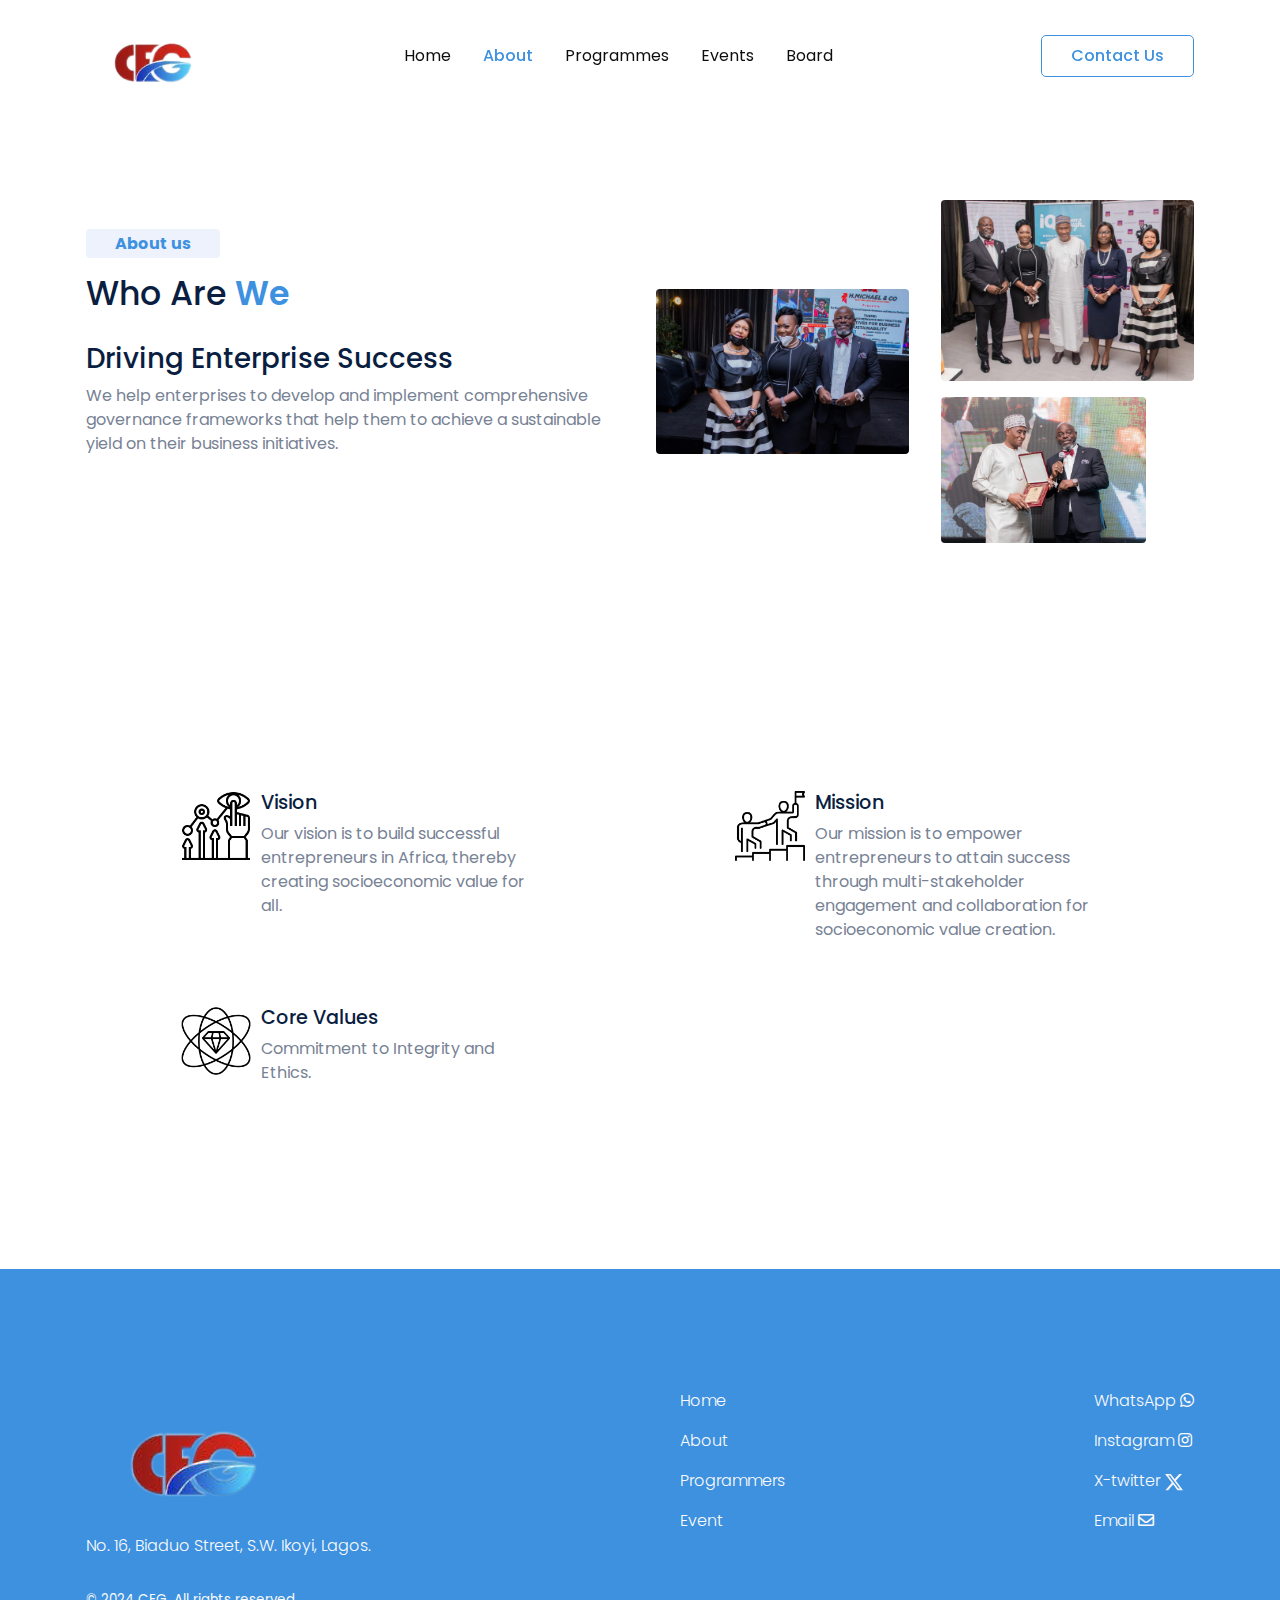
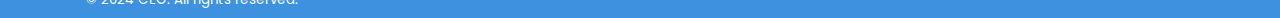
==== commit ad4fde2b: "push" ====
--- a/about-us.html
+++ b/about-us.html
@@ -31,10 +31,10 @@
           <button class="navbar-toggler collapsed" type="button" data-bs-toggle="collapse" data-bs-target="#navbarSupportedContent" aria-controls="navbarSupportedContent" aria-expanded="false" aria-label="Toggle navigation"><span class="navbar-toggler-icon"></span></button>
           <div class="collapse navbar-collapse border-top border-lg-0 mt-4 mt-lg-0" id="navbarSupportedContent">
             <ul class="navbar-nav mx-auto pt-2 pt-lg-0 font-base">
-                <li class="nav-item px-2" ><a class="nav-link fw-medium active" aria-current="page" href="index.html">Home</a></li>
-                <li class="nav-item px-2" ><a class="nav-link" href="about-us.html">About</a></li>
-                <li class="nav-item px-2" ><a class="nav-link" href="#services">Programmes </a></li>
-                <li class="nav-item px-2" ><a class="nav-link" href="#testimonial">Events </a></li>
+                <li class="nav-item px-2" ><a class="nav-link " aria-current="page" href="index.html">Home</a></li>
+                <li class="nav-item px-2" ><a class="nav-link fw-medium active" href="about-us.html">About</a></li>
+                <li class="nav-item px-2" ><a class="nav-link" href="programmes.html">Programmes </a></li>
+                <li class="nav-item px-2" ><a class="nav-link" href="events.html">Events </a></li>
                 <li class="nav-item px-2" ><a class="nav-link" href="board.html">Board </a></li>
             </ul>
             <form class="ps-lg-5">
@@ -47,7 +47,7 @@
       <section class="pt-lg-10 pt-md-8 pb-2" id="about">
         <div class="container">
           <div class="row justify-content-between">
-            <div class="col-lg-5 col-9">
+            <div class="col-lg-6 col-12 content-between">
               <div class="badge badge-pill badge-soft-primary mb-3 px-4 py-2 font-weight-normal fs-0 mt-4">About us</div>
               <div class="col-auto px-0">
                 <h2 class="font-weight-light text-capitalize mb-0 fs-xl-4 fs-sm-3 heading-underline heading-underline-2 mb-4">Who are <strong class="text-primary">we</strong></h2>
--- a/assets/css/theme.css
+++ b/assets/css/theme.css
@@ -2543,10 +2543,10 @@
   font-size: 1rem;
   font-weight: 400;
   line-height: 1.5;
-  color: #778295;
-  background-color: #f1f2ff;
+  color: #495057 !important;
+  background-color: #fff;
   background-clip: padding-box;
-  border: 1px solid #D5D1D6;
+  border: 1px solid #ced4da;
   -webkit-appearance: none;
   -moz-appearance: none;
   appearance: none;
--- a/assets/css/style.css
+++ b/assets/css/style.css
@@ -178,8 +178,8 @@
 	border-color: #fff;
 }
 .call-to-action .btn:hover{
-	background:transparent;
-	color:#fff;
+
+	color:#3e91df;
 }
 .tex{
     color: #fff;
@@ -539,6 +539,15 @@
     width:100%;
     height: 20rem;
   }
+  .walt{
+      color: #000000;
+      text-shadow: -2px 6px 20px white;
+  }
+  /* .content-between{
+    justify-content:center;
+    align-items: center;
+    text-align: center;
+  } */
   .team .team-position {
     -webkit-transition: all 0.3s ease;
     -moz-transition: all 0.3s ease;
@@ -704,4 +713,390 @@
   color: #3e91df;
     cursor: pointer;
     text-decoration: none;
+}
+.section-header {
+  margin-bottom: 60px;
+  position: relative;
+  padding-bottom: 20px;
+}
+#speakers .speaker {
+  position: relative;
+  overflow: hidden;
+  margin-bottom: 30px;
+}
+#speakers .speaker .details h3 {
+  color: #fff;
+  font-size: 22px;
+  font-weight: 600;
+  margin-bottom: 5px;
+}
+#speakers .speaker .details {
+  background: #3e91dfc4;
+  position: absolute;
+  left: 0;
+  bottom: 0px;
+  right: 0;
+  text-align: center;
+  padding-top: 10px;
+  transition: all 300ms cubic-bezier(0.645, 0.045, 0.355, 1);
+}
+.speaker a{
+  color: #fff;
+}
+.speaker img{
+  max-width: 100%;
+  height: 13rem;
+  width: 100%;
+}
+.section-header h2 {
+  font-size: 36px;
+  text-transform: uppercase;
+  text-align: center;
+  font-weight: 700;
+  margin-bottom: 10px;
+}
+.section-header p {
+  text-align: center;
+  padding: 0;
+  margin: 0;
+  font-size: 18px;
+  font-weight: 500;
+  color: #9195a2;
+}
+.section-header::before {
+  content: '';
+  position: absolute;
+  display: block;
+  width: 60px;
+  height: 5px;
+  background: #d5271c;
+  bottom: 0;
+  left: calc(50% - 25px);
+}
+#faq {
+  padding: 60px 0;
+}
+
+#faq #faq-list {
+  padding: 0;
+  list-style: none;
+}
+
+#faq #faq-list li {
+  border-bottom: 1px solid #ddd;
+}
+
+#faq #faq-list a {
+  padding: 18px 0;
+  display: block;
+  position: relative;
+  font-family: "Raleway", sans-serif;
+  font-size: 16px;
+  line-height: 24px;
+  font-weight: 600;
+  padding-right: 20px;
+    color: #3e91df;
+    text-decoration: none;
+}
+
+#faq #faq-list i {
+  font-size: 24px;
+  position: absolute;
+  right: 0;
+  top: 16px;
+}
+
+#faq #faq-list p {
+  margin-bottom: 20px;
+}
+
+#faq #faq-list a.collapse {
+  color: #f82249;
+}
+
+#faq #faq-list a.collapsed {
+  color: #000;
+}
+
+#faq #faq-list a.collapsed i::before {
+  content: "\f055" !important;
+}
+.testimonials {
+	position: relative;
+	background-size: cover;
+	background-position: center;
+	background-repeat: no-repeat;
+}
+.testimonials::before {
+	background: #379CB0;
+	opacity: 0.95;
+}
+.testimonials .testimonial-active{
+	margin-top:20px;
+}
+.testimonials .single-testimonial {
+	background: #fff;
+	padding: 20px 35px 35px 35px;
+	box-shadow: 0px 0px 5px rgba(0, 0, 0, 0.20);
+	-webkit-box-shadow: 0px 0px 5px rgba(0, 0, 0, 0.20);
+	-moz-box-shadow: 0px 0px 5px rgba(0, 0, 0, 0.20);
+	text-align: center;
+	position: relative;
+	margin-top: 7px;
+}
+/* Table Ribbon */
+.testimonials .ratting-main {
+	position: absolute;
+	right: -6px;
+	top: -13px;
+	z-index: 1;
+	width: 90px;
+	height: 90px;
+	text-align: right;
+	overflow: hidden;
+}
+.testimonials .ratting-main .rating{
+	font-size: 11px;
+	font-weight: bold;
+	color: #FFF;
+	text-transform: uppercase;
+	text-align: center;
+	-webkit-transform: rotate(45deg);
+	width: 107px;
+	display: block;
+	background: #3e91df;
+	box-shadow: 0 3px 10px -5px rgba(0, 0, 0, 1);
+	position: absolute;
+	top: 25px;
+	right: -23px;
+	height: 25px;
+	line-height: 25px;
+}
+.testimonials .ratting-main .rating::before {
+	content: "";
+	position: absolute;
+	left: 0px;
+	top: 100%;
+	z-index: -1;
+	border-left: 3px solid #3e91df;
+	border-right: 3px solid transparent;
+	border-bottom: 3px solid transparent;
+	border-top: 3px solid #3e91df;
+}
+.testimonials .ratting-main .rating::after {
+	content: "";
+	position: absolute;
+	right: 0px;
+	top: 100%;
+	z-index: -1;
+	border-left: 3px solid transparent;
+	border-right: 3px solid #3e91df;
+	border-bottom: 3px solid transparent;
+	border-top: 3px solid #3e91df;
+}
+.testimonials .ratting-main .rating li {
+	display: inline-block;
+}
+.testimonials .single-testimonial p {
+	position: relative;
+	content: "";
+	z-index: 4;
+}
+.testimonials .t-info {
+	position: relative;
+	overflow: hidden;
+	padding-top: 25px;
+}
+.testimonials .t-info .img-head {
+	position: relative;
+	display: inline-block;
+	z-index: 3;
+}
+.testimonials .t-info .img-head::before {
+	content: '';
+	z-index: -1;
+	position: absolute;
+	top: 0;
+	bottom: 0;
+	left: 0;
+	right: 0;
+	border: 3px solid transparent;
+	border-radius: 100%;
+	transform-origin: center;
+	transform: scale(1);
+}
+.testimonials .single-testimonial:hover .img-head:before{
+	transition: all 0.75s ease-in-out;
+	transform-origin: center;
+	transform: scale(1.5);
+	border-color:#379CB0;
+	opacity: 0;
+}  
+.testimonials .t-info img {
+	width: 70px;
+	height: 70px;
+	border-radius: 100%;
+	display: inline-block;
+	position:relative;
+}
+.testimonials .t-info .t-name {
+	font-size: 20px;
+	display: block;
+	color: #353535;
+	margin: 20px 0;
+}
+.testimonials .t-info .t-name span {
+	display: block;
+	font-size: 13px;
+	font-weight: 400;
+	margin-top: 5px;
+	color: #3e91df;
+}
+/* Testimonial Dots */
+.testimonials .slick-dots {
+	text-align: center;
+	position: absolute;
+	right: -40px;
+	top: 50%;
+	margin-top: -27.5px;
+}
+.testimonials .slick-dots li {
+	display: block;
+	margin: 0;
+	padding: 0;
+	line-height: 0px;
+	margin-bottom: 8px;
+}
+.testimonials .slick-dots li:last-child{
+	margin-bottom:0px;
+}
+.testimonials .slick-dots li button {
+	width: 13px;
+	height: 13px;
+	line-height: 13px;
+	border-radius: 100%;
+	font-size: 0;
+	background: #fff;
+	margin-left: 5px;
+	border: 3px solid transparent;
+	cursor: pointer;
+	outline: none;
+	margin: 0;
+	-webkit-transition: all 0.3s ease;
+	-moz-transition: all 0.3s ease;
+	transition: all 0.3s ease;
+}
+.testimonials .slick-dots li:hover button,
+.testimonials .slick-dots li.slick-active button {
+	background: #FC6761;
+	border-color:#fff;
+}
+.testimonials .single-testimonial p::before {
+  position: absolute;
+  content: "\f10d"; /* Quote-left icon */
+  font-family: 'Font Awesome 5 Free'; /* Font Awesome family */
+  font-weight: 900; /* Required for Font Awesome solid icons */
+  font-size: 43px; /* Icon size */
+  left: -6px;
+  z-index: -4; /* Adjust z-index for proper layering */
+  opacity: 0.4;
+}
+#contact {
+  padding: 60px 0;
+}
+
+#contact .contact-info {
+  margin-bottom: 20px;
+  text-align: center;
+}
+
+#contact .contact-info i {
+  font-size: 48px;
+  display: inline-block;
+  margin-bottom: 10px;
+  color: #f82249;
+}
+
+#contact .contact-info address,
+#contact .contact-info p {
+  margin-bottom: 0;
+  color: #112363;
+}
+
+#contact .contact-info h3 {
+  font-size: 18px;
+  margin-bottom: 15px;
+  font-weight: bold;
+  text-transform: uppercase;
+  color: #112363;
+}
+
+#contact .contact-info a {
+  color: #3e91df;
+}
+
+#contact .contact-info a:hover {
+  color: #f82249;
+}
+
+#contact .contact-address,
+#contact .contact-phone,
+#contact .contact-email {
+  margin-bottom: 20px;
+}
+
+#contact .form #sendmessage {
+  color: #f82249;
+  border: 1px solid #f82249;
+  display: none;
+  text-align: center;
+  padding: 15px;
+  font-weight: 600;
+  margin-bottom: 15px;
+}
+
+#contact .form #errormessage {
+  color: red;
+  display: none;
+  border: 1px solid red;
+  text-align: center;
+  padding: 15px;
+  font-weight: 600;
+  margin-bottom: 15px;
+}
+
+#contact .form #sendmessage.show,
+#contact .form #errormessage.show,
+#contact .form .show {
+  display: block;
+}
+
+#contact .form .validation {
+  color: red;
+  display: none;
+  margin: 0 0 20px;
+  font-weight: 400;
+  font-size: 13px;
+}
+
+#contact .form input,
+#contact .form textarea {
+  padding: 10px 14px;
+  border-radius: 0;
+  box-shadow: none;
+  font-size: 15px;
+}
+
+#contact .form button[type="submit"] {
+  background: #f82249;
+  border: 0;
+  padding: 10px 40px;
+  color: #fff;
+  transition: 0.4s;
+  border-radius: 50px;
+  cursor: pointer;
+}
+
+#contact .form button[type="submit"]:hover {
+  background: #e0072f;
 }